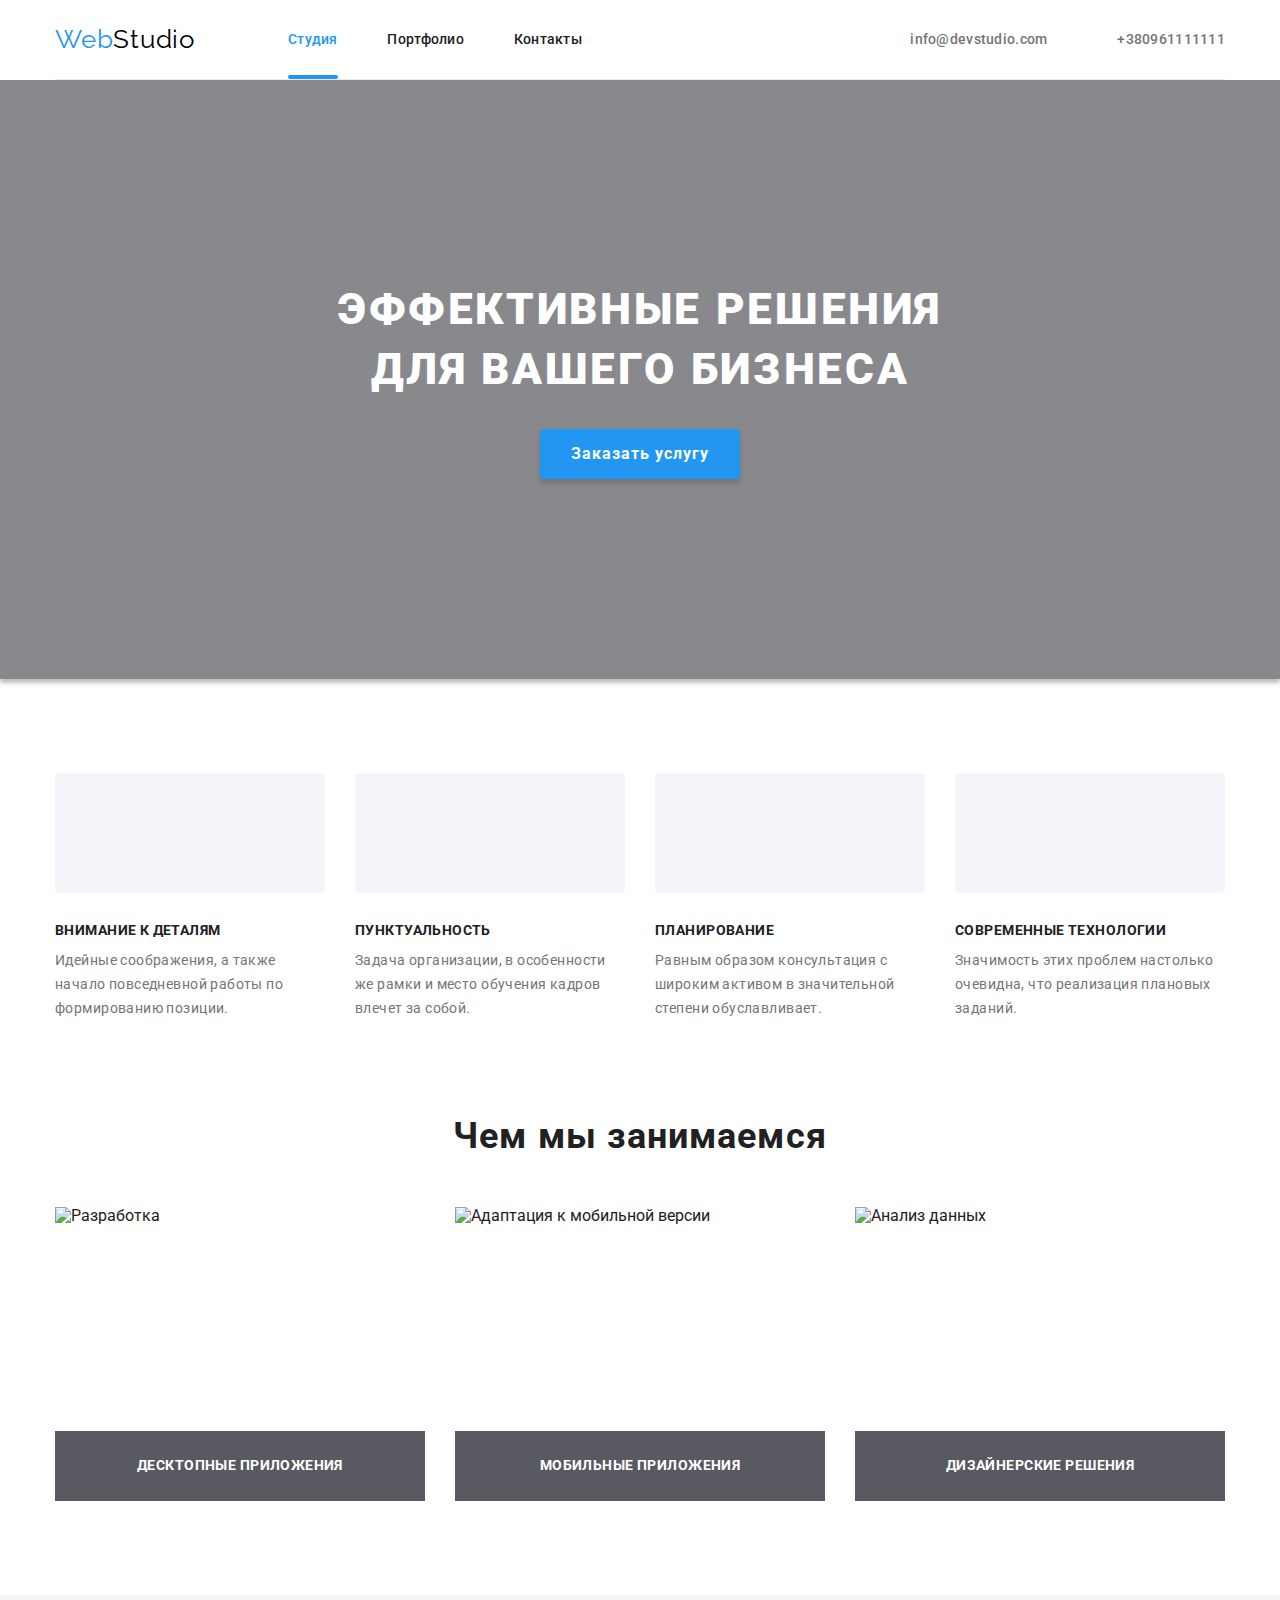
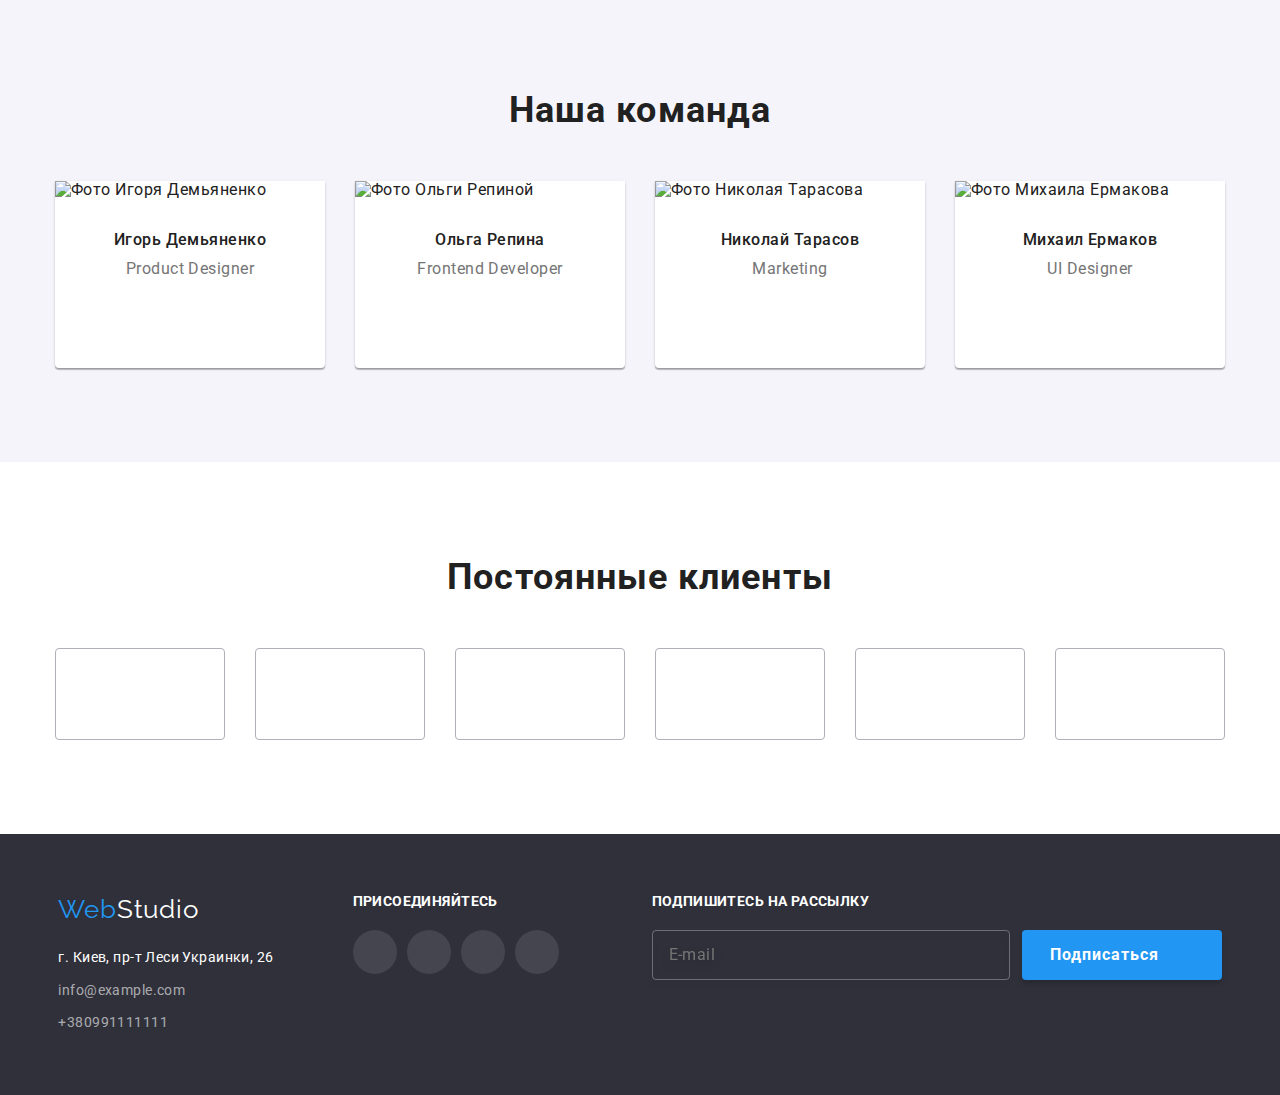
==== index.html @ ef137112 "studio page done(without menu-mobile)" ====
<!DOCTYPE html>
<html lang="ru">
  <head>
    <link
      rel="stylesheet"
      href="https://cdnjs.cloudflare.com/ajax/libs/modern-normalize/1.0.0/modern-normalize.min.css"
    />
    <meta name="description" content="" />
    <meta charset="UTF-8" />
    <meta http-equiv="X-UA-Compatible" content="IE=edge" />
    <meta name="viewport" content="width=device-width, initial-scale=1.0" />
    <title>Вебстудия</title>
    <link rel="stylesheet" href="./css/main.min.css" />
    <link rel="preconnect" href="https://fonts.googleapis.com" />
    <link rel="preconnect" href="https://fonts.gstatic.com" crossorigin />
    <link rel="preconnect" href="https://fonts.googleapis.com" />
    <link rel="preconnect" href="https://fonts.gstatic.com" crossorigin />
    <link rel="preconnect" href="https://fonts.googleapis.com" />
    <link rel="preconnect" href="https://fonts.gstatic.com" crossorigin />
    <link
      href="https://fonts.googleapis.com/css2?family=Raleway:wght@700&family=Roboto:wght@400;500;700;900&display=swap"
      rel="stylesheet"
    />
  </head>
  <body class="modal-open">
    <!-- Верхняя линия -->
    <header class="page-header">
      <div class="container">
        <nav class="page-header__nav">
          <!--Logo-->
          <a href="./index.html" class="logo page-header__logo" lang="en">
            Web<span class="logo__part-end logo__part-end--black">Studio</span>
          </a>
          <button
            type="button"
            class="menu-btn is-open"
            aria-expanded="false"
            aria-controls="mobile_menu_thumb"
            data-menu-button
          >
            <svg width="40px" height="40px" aria-label="Переключатель мобильного меню">
              <use class="icon-cross" href="./images/icons.svg#icon-close_menu"></use>
              <use class="icon-menu" href="./images/icons.svg#icon-menu"></use>
            </svg>
          </button>

          <!--Navigation-->
          <div class="mobile-menu-thumb is-open" id="mobile_menu_thumb" data-menu>
            <ul class="nav-list list">
              <li class="nav-list__item">
                <a class="nav-list__link nav-list__link--current" href="index.html">Студия</a>
              </li>
              <li class="nav-list__item">
                <a class="nav-list__link" href="./portfolio.html">Портфолио</a>
              </li>
              <li class="nav-list__item"><a class="nav-list__link" href="">Контакты</a></li>
            </ul>
            <ul class="connection-list list">
              <li class="connection-list__item">
                <a class="connection-list__link" lang="en" href="mailto:info@devstudio.com"
                  ><svg class="connection-list__icon icon-envelope" width="14" height="10">
                    <use href="./images/icons.svg#icon-envelope"></use></svg
                  >info@devstudio.com</a
                >
              </li>
              <li class="connection-list__item">
                <a class="connection-list__link" href="tel:+380961111111"
                  ><svg class="connection-list__icon icon-smartphone" width="10" height="14">
                    <use href="./images/icons.svg#icon-smartphone"></use></svg
                  >+380961111111</a
                >
              </li>
            </ul>
          </div>
        </nav>
      </div>
    </header>

    <main class="page-main">
      <!-- Шапка -->
      <section class="hero">
        <div class="hero__overlay">
          <div class="hero__container container">
            <h1 class="hero__title">Эффективные решения для вашего бизнеса</h1>
            <button class="btn" data-modal-open>Заказать услугу</button>
          </div>
        </div>
      </section>

      <!-- Особенности -->
      <section class="feature-section section">
        <div class="container">
          <!--Заголовок <h2 class="features-tittle">Особенности</h2> скрыли в css-->
          <h2 class="visually-hidden">Особенности</h2>
          <ul class="feature-list list">
            <li class="feature-list__item">
              <div class="feature-list__thumb">
                <svg class="feature-list__icon">
                  <use href="./images/icons.svg#icon-bgfeature1"></use>
                </svg>
              </div>
              <h3 class="feature-list__subtitle subtitle">Внимание к деталям</h3>
              <p class="feature-list__description">
                Идейные соображения, а также начало повседневной работы по формированию позиции.
              </p>
            </li>
            <li class="feature-list__item">
              <div class="feature-list__thumb">
                <svg class="feature-list__icon">
                  <use href="./images/icons.svg#icon-bgfeature2"></use>
                </svg>
              </div>
              <h3 class="feature-list__subtitle subtitle">Пунктуальность</h3>
              <p class="feature-list__description">
                Задача организации, в особенности же рамки и место обучения кадров влечет за собой.
              </p>
            </li>
            <li class="feature-list__item">
              <div class="feature-list__thumb">
                <svg class="feature-list__icon">
                  <use href="./images/icons.svg#icon-bgfeature3"></use>
                </svg>
              </div>
              <h3 class="feature-list__subtitle subtitle">Планирование</h3>
              <p class="feature-list__description">
                Равным образом консультация с широким активом в значительной степени обуславливает.
              </p>
            </li>
            <li class="feature-list__item">
              <div class="feature-list__thumb">
                <svg class="feature-list__icon">
                  <use href="./images/icons.svg#icon-bgfeature4"></use>
                </svg>
              </div>
              <h3 class="feature-list__subtitle subtitle">Современные технологии</h3>
              <p class="feature-list__description">
                Значимость этих проблем настолько очевидна, что реализация плановых заданий.
              </p>
            </li>
          </ul>
        </div>
      </section>

      <!-- Чем мы занимаемся -->
      <section class="our-work section">
        <div class="our-work__container container">
          <h2 class="section__title">Чем мы занимаемся</h2>
          <ul class="our-work__list list">
            <li class="list__item">
              <div class="example-thumb">
                <img
                  class="example-thumb__img"
                  src="./images/box1.jpg"
                  alt="Разработка"
                  width="370"
                />
                <div class="example-thumb__description">
                  <h3 class="example-thumb__title subtitle">Десктопные приложения</h3>
                </div>
              </div>
            </li>
            <li class="list__item">
              <div class="example-thumb">
                <img
                  class="example-thumb__img"
                  src="./images/box2.jpg"
                  alt="Адаптация к мобильной версии"
                  width="370"
                />
                <div class="example-thumb__description">
                  <h3 class="example-thumb__title subtitle">Мобильные приложения</h3>
                </div>
              </div>
            </li>
            <li class="list__item">
              <div class="example-thumb">
                <img
                  class="example-thumb__img"
                  src="./images/box3.jpg"
                  alt="Анализ данных"
                  width="370"
                />
                <div class="example-thumb__description">
                  <h3 class="example-thumb__title subtitle">Дизайнерские решения</h3>
                </div>
              </div>
            </li>
          </ul>
        </div>
      </section>

      <!-- Наша команда -->
      <section class="team-section section">
        <div class="container">
          <h2 class="section__title">Наша команда</h2>
          <ul class="team-list list">
            <li class="member-card">
              <img
                class="member"
                src="./images/Игорь.jpg"
                alt="Фото Игоря Демьяненко"
                width="270"
              />
              <h3 class="member-card__name">Игорь Демьяненко</h3>
              <p class="member-card__position" lang="en">Product Designer</p>
              <ul class="soc-list list">
                <li class="soc-list__item">
                  <a
                    tabindex="0"
                    class="soc-link"
                    href=""
                    target="_blank"
                    rel="nofollow noreferrer noopener"
                  >
                    <svg class="soc-link__icon link__icon--grey">
                      <use href="./images/icons.svg#icon-instagram"></use>
                    </svg>
                  </a>
                </li>
                <li class="soc-list__item">
                  <a
                    tabindex="0"
                    class="soc-link"
                    href=""
                    target="_blank"
                    rel="nofollow noreferrer noopener"
                  >
                    <svg class="soc-link__icon link__icon--grey">
                      <use href="./images/icons.svg#icon-twitter"></use>
                    </svg>
                  </a>
                </li>
                <li class="soc-list__item">
                  <a
                    tabindex="0"
                    class="soc-link"
                    href=""
                    target="_blank"
                    rel="nofollow noreferrer noopener"
                  >
                    <svg class="soc-link__icon link__icon--grey">
                      <use href="./images/icons.svg#icon-facebook-footer"></use>
                    </svg>
                  </a>
                </li>
                <li class="soc-list__item">
                  <a
                    tabindex="0"
                    class="soc-link"
                    href=""
                    target="_blank"
                    rel="nofollow noreferrer noopener"
                  >
                    <svg class="soc-link__icon link__icon--grey">
                      <use href="./images/icons.svg#icon-linkedin"></use>
                    </svg>
                  </a>
                </li>
              </ul>
            </li>
            <li class="member-card">
              <img class="member" src="./images/Ольга.jpg" alt="Фото Ольги Репиной" width="270" />
              <h3 class="member-card__name">Ольга Репина</h3>
              <p class="member-card__position" lang="en">Frontend Developer</p>
              <ul class="soc-list list">
                <li class="soc-list__item">
                  <a
                    tabindex="0"
                    class="soc-link"
                    href=""
                    target="_blank"
                    rel="nofollow noreferrer noopener"
                  >
                    <svg class="soc-link__icon link__icon--grey">
                      <use href="./images/icons.svg#icon-instagram"></use>
                    </svg>
                  </a>
                </li>
                <li class="soc-list__item">
                  <a
                    tabindex="0"
                    class="soc-link"
                    href=""
                    target="_blank"
                    rel="nofollow noreferrer noopener"
                  >
                    <svg class="soc-link__icon link__icon--grey">
                      <use href="./images/icons.svg#icon-twitter"></use>
                    </svg>
                  </a>
                </li>
                <li class="soc-list__item">
                  <a
                    tabindex="0"
                    class="soc-link"
                    href=""
                    target="_blank"
                    rel="nofollow noreferrer noopener"
                  >
                    <svg class="soc-link__icon link__icon--grey">
                      <use href="./images/icons.svg#icon-facebook-footer"></use>
                    </svg>
                  </a>
                </li>
                <li class="soc-list__item">
                  <a
                    tabindex="0"
                    class="soc-link"
                    href=""
                    target="_blank"
                    rel="nofollow noreferrer noopener"
                  >
                    <svg class="soc-link__icon link__icon--grey">
                      <use href="./images/icons.svg#icon-linkedin"></use>
                    </svg>
                  </a>
                </li>
              </ul>
            </li>
            <li class="member-card">
              <img
                class="member-photo"
                src="./images/Николай.jpg"
                alt="Фото Николая Тарасова"
                width="270"
              />
              <h3 class="member-card__name">Николай Тарасов</h3>
              <p class="member-card__position" lang="en">Marketing</p>
              <ul class="soc-list list">
                <li class="soc-list__item">
                  <a
                    tabindex="0"
                    class="soc-link"
                    href=""
                    target="_blank"
                    rel="nofollow noreferrer noopener"
                  >
                    <svg class="soc-link__icon link__icon--grey">
                      <use href="./images/icons.svg#icon-instagram"></use>
                    </svg>
                  </a>
                </li>
                <li class="soc-list__item">
                  <a
                    tabindex="0"
                    class="soc-link"
                    href=""
                    target="_blank"
                    rel="nofollow noreferrer noopener"
                  >
                    <svg class="soc-link__icon link__icon--grey">
                      <use href="./images/icons.svg#icon-twitter"></use>
                    </svg>
                  </a>
                </li>
                <li class="soc-list__item">
                  <a
                    tabindex="0"
                    class="soc-link"
                    href=""
                    target="_blank"
                    rel="nofollow noreferrer noopener"
                  >
                    <svg class="soc-link__icon link__icon--grey">
                      <use href="./images/icons.svg#icon-facebook-footer"></use>
                    </svg>
                  </a>
                </li>
                <li class="soc-list__item">
                  <a
                    tabindex="0"
                    class="soc-link"
                    href=""
                    target="_blank"
                    rel="nofollow noreferrer noopener"
                  >
                    <svg class="soc-link__icon link__icon--grey">
                      <use href="./images/icons.svg#icon-linkedin"></use>
                    </svg>
                  </a>
                </li>
              </ul>
            </li>
            <li class="member-card">
              <img
                class="member"
                src="./images/Михаил.jpg"
                alt="Фото Михаила Ермакова"
                width="270"
              />
              <h3 class="member-card__name">Михаил Ермаков</h3>
              <p class="member-card__position" lang="en">UI Designer</p>
              <ul class="soc-list list">
                <li class="soc-list__item">
                  <a
                    tabindex="0"
                    class="soc-link"
                    href=""
                    target="_blank"
                    rel="nofollow noreferrer noopener"
                  >
                    <svg class="soc-link__icon link__icon--grey">
                      <use href="./images/icons.svg#icon-instagram"></use>
                    </svg>
                  </a>
                </li>
                <li class="soc-list__item">
                  <a
                    tabindex="0"
                    class="soc-link"
                    href=""
                    target="_blank"
                    rel="nofollow noreferrer noopener"
                  >
                    <svg class="soc-link__icon link__icon--grey">
                      <use href="./images/icons.svg#icon-twitter"></use>
                    </svg>
                  </a>
                </li>
                <li class="soc-list__item">
                  <a
                    tabindex="0"
                    class="soc-link"
                    href=""
                    target="_blank"
                    rel="nofollow noreferrer noopener"
                  >
                    <svg class="soc-link__icon link__icon--grey">
                      <use href="./images/icons.svg#icon-facebook-footer"></use>
                    </svg>
                  </a>
                </li>
                <li class="soc-list__item">
                  <a
                    tabindex="0"
                    class="soc-link"
                    href=""
                    target="_blank"
                    rel="nofollow noreferrer noopener"
                  >
                    <svg class="soc-link__icon link__icon--grey">
                      <use href="./images/icons.svg#icon-linkedin"></use>
                    </svg>
                  </a>
                </li>
              </ul>
            </li>
          </ul>
        </div>
      </section>

      <!-- Постоянные клиенты -->
      <section class="section">
        <div class="container">
          <h2 class="section__title">Постоянные клиенты</h2>
          <ul class="customer-list list">
            <li tabindex="0" class="customer-list__customer-item">
              <a tabindex="1" class="customer-link link" href="">
                <svg class="link__icon--grey" width="41" height="46.7">
                  <use href="./images/icons.svg#icon-customer1"></use>
                </svg>
              </a>
            </li>
            <li tabindex="0" class="customer-list__customer-item">
              <a tabindex="1" class="customer-link link" href="">
                <svg class="link__icon--grey" width="40" height="52">
                  <use href="./images/icons.svg#icon-customer2"></use>
                </svg>
              </a>
            </li>
            <li tabindex="0" class="customer-list__customer-item">
              <a tabindex="1" class="customer-link link" href="">
                <svg class="link__icon--grey" width="43.46" height="41.18">
                  <use href="./images/icons.svg#icon-customer3"></use>
                </svg>
              </a>
            </li>
            <li tabindex="0" class="customer-list__customer-item">
              <a tabindex="1" class="customer-link link" href="">
                <svg class="link__icon--grey" width="84.44" height="40.62">
                  <use href="./images/icons.svg#icon-customer4"></use>
                </svg>
              </a>
            </li>
            <li tabindex="0" class="customer-list__customer-item">
              <a tabindex="1" class="customer-link link" href="">
                <svg class="link__icon--grey" width="62.54" height="45.43">
                  <use href="./images/icons.svg#icon-customer5"></use>
                </svg>
              </a>
            </li>
            <li tabindex="0" class="customer-list__customer-item">
              <a tabindex="1" class="customer-link link" href="">
                <svg class="link__icon--grey" width="93.79" height="43.93">
                  <use href="./images/icons.svg#icon-customer6"></use>
                </svg>
              </a>
            </li>
          </ul>
        </div>
      </section>
    </main>

    <!-- Подвал -->
    <footer class="footer">
      <div class="footer-container container">
        <div class="footer__contacts">
          <!--Logo-->
          <a href="./index.html" class="logo" lang="en">
            Web<span class="logo__part-end logo__part-end--white">Studio</span>
          </a>
          <!-- Contact address -->
          <address class="footer__address">
            <p class="map-address">г. Киев, пр-т Леси Украинки, 26</p>
            <a class="contact-link" href="mailto:info@example.com">info@example.com</a>
            <a class="contact-link" href="tel:+380991111111">+380991111111</a>
          </address>
        </div>

        <!-- ПРИСОЕДИНЯЙТЕСЬ  -->
        <div class="footer__join">
          <p class="footer__subtitle">Присоединяйтесь</p>
          <ul class="soc-list list">
            <li class="soc-list__item">
              <a
                tabindex="0"
                class="soc-link soc-link--grey"
                href=""
                target="_blank"
                rel="nofollow noreferrer noopener"
              >
                <svg class="soc-link__icon soc-link__icon--white">
                  <use href="./images/icons.svg#icon-instagram"></use>
                </svg>
              </a>
            </li>
            <li class="soc-list__item">
              <a
                tabindex="0"
                class="soc-link soc-link--grey"
                href=""
                target="_blank"
                rel="nofollow noreferrer noopener"
              >
                <svg class="soc-link__icon soc-link__icon--white">
                  <use href="./images/icons.svg#icon-twitter"></use>
                </svg>
              </a>
            </li>
            <li class="soc-list__item">
              <a
                tabindex="0"
                class="soc-link soc-link--grey"
                href=""
                target="_blank"
                rel="nofollow noreferrer noopener"
              >
                <svg class="soc-link__icon soc-link__icon--white">
                  <use href="./images/icons.svg#icon-facebook-footer"></use>
                </svg>
              </a>
            </li>
            <li class="soc-list__item">
              <a
                tabindex="0"
                class="soc-link soc-link--grey"
                href=""
                target="_blank"
                rel="nofollow noreferrer noopener"
              >
                <svg class="soc-link__icon soc-link__icon--white">
                  <use href="./images/icons.svg#icon-linkedin"></use>
                </svg>
              </a>
            </li>
          </ul>
        </div>

        <!-- ПОДПИШИТЕСЬ НА РАССЫЛКУ -->
        <form сlass="subscribe">
          <p class="footer__subtitle">Подпишитесь на рассылку</p>
          <label class="subscribe__label">
            <input
              type="email"
              name="e-mail"
              placeholder="E-mail"
              class="subscribe__input"
              required=""
            />
            <button class="btn" type="submit">
              Подписаться
              <svg class="send-icon" width="24px" height="24px">
                <use href="./images/icons.svg#icon-send"></use>
              </svg>
            </button>
          </label>
        </form>
      </div>
    </footer>

    <!-- ----- Бэкдроп с модалкой----- -->
    <div class="backdrop is-hidden" data-modal>
      <div class="modal">
        <button class="btn-close" data-modal-close>
          <svg class="btn-close__icon" width="11px" height="11px">
            <use href="./images/icons.svg#icon-btn-close"></use>
          </svg>
        </button>
        <form class="order-form" autocomplete="off">
          <p class="order-form__head">Оставьте свои данные, мы вам перезвоним</p>
          <div class="form-field">
            <label class="form-field__label" for="name_input">Имя</label>
            <div class="input-wrap">
              <input
                class="form-field__input"
                type="text"
                name="name"
                placeholder=""
                id="name_input"
                required
              />
              <svg class="form-field__icon" width="18" height="18">
                <use href="./images/icons.svg#icon-person"></use>
              </svg>
            </div>
          </div>
          <div class="form-field" autocomplete="off">
            <label class="form-field__label" for="tel_input">Телефон</label>
            <div class="input-wrap">
              <input
                class="form-field__input"
                type="tel"
                name="tel"
                placeholder=""
                id="tel_input"
                required
              />
              <svg class="form-field__icon" width="18" height="18">
                <use href="./images/icons.svg#icon-phone"></use>
              </svg>
            </div>
          </div>

          <div class="form-field">
            <label class="form-field__label" for="mail_input">Почта</label>
            <div class="input-wrap">
              <input
                class="form-field__input"
                type="email"
                name="email"
                placeholder=""
                class="mail-input"
                id="mail_input"
                required
              />
              <svg class="form-field__icon" width="18" height="18">
                <use href="./images/icons.svg#icon-email"></use>
              </svg>
            </div>
          </div>

          <div class="form-field">
            <label class="form-field__label" for="comment_input">Комментарий</label>
            <textarea
              class="form-field__textarea"
              name="comment"
              placeholder="Введите текст"
              rows="7"
              id="comment_input"
            ></textarea>
          </div>

          <label class="checkbox">
            <input
              class="visually-hidden checkbox__input"
              type="checkbox"
              name="checkbox-input"
              required
            />
            <span class="checkbox__icon"></span>
            Соглашаюсь с рассылкой и принимаю
            <a class="agreement-link" href="">&nbspУсловия договора</a>
          </label>

          <button type="submit" class="btn">Отправить</button>
        </form>
      </div>
    </div>
    <script src="./js/modal.js"></script>
    <script src="./js/mobile-menu.js"></script>
  </body>
</html>
---- css/main.min.css ----
body{font-family:"Roboto",sans-serif;font-style:normal;font-weight:400;color:#212121;background-color:#fff}a{text-decoration:none}img{display:block;max-width:100%}p{margin-top:0px;margin-bottom:0px}h1,h2,h3{margin-top:0}.section{margin:0;padding-bottom:60px;padding-top:60px}@media screen and (min-width: 1200px){.section{padding-bottom:94px;padding-top:94px}}.section__title{margin-bottom:30px;font-size:28px;line-height:1.17;text-align:center;letter-spacing:.03em}@media screen and (min-width: 1200px){.section__title{margin-bottom:50px;font-size:36px}}.container{margin-left:auto;margin-right:auto;padding-left:15px;padding-right:15px}@media screen and (min-width: 480px){.container{width:480px}}@media screen and (min-width: 768px){.container{width:768px}}@media screen and (min-width: 1200px){.container{width:1200px}}.list{list-style:none;padding:0;margin:0}@media screen and (width: 768px){.list{display:-webkit-box;display:-ms-flexbox;display:flex;-ms-flex-wrap:wrap;flex-wrap:wrap}}.list__item:not(:last-child){margin-right:30px}.page-header{position:relative}.page-header__nav{display:-webkit-box;display:-ms-flexbox;display:flex;-webkit-box-align:center;-ms-flex-align:center;align-items:center;min-height:60px;border-bottom:1px solid #ececec}@media screen and (min-width: 768px){.page-header__nav{min-height:80px}}@media screen and (min-width: 768px){.page-header__logo{margin-right:88px}}@media screen and (min-width: 1200px){.page-header__logo{margin-right:93px}}.menu-btn{display:none}@media screen and (max-width: 767px){.menu-btn{display:-webkit-box;display:-ms-flexbox;display:flex;margin:0;margin-left:auto;padding:0;border:none;background-color:rgba(0,0,0,0);cursor:pointer}.menu-btn:hover,.menu-btn:focus{fill:#2196f3}.menu-btn .icon-cross{display:none}.menu-btn.is-open .icon-cross{display:block}.menu-btn.is-open .icon-menu{display:none}}@media screen and (max-width: 767px){.mobile-menu-thumb{display:none;position:absolute;top:100%;left:0;width:100%;height:796px;background-color:#fff}.mobile-menu-thumb.is-open{display:block}}@media screen and (min-width: 768px){.mobile-menu-thumb{display:-webkit-box;display:-ms-flexbox;display:flex;-webkit-box-pack:justify;-ms-flex-pack:justify;justify-content:space-between;-webkit-box-flex:1;-ms-flex-positive:1;flex-grow:1;-webkit-box-align:center;-ms-flex-align:center;align-items:center}}.logo{font-family:"Raleway",sans-serif;font-size:24px;line-height:1.17;letter-spacing:.03em;color:#2196f3}@media screen and (min-width: 1200px){.logo{font-size:26px;line-height:1.2}}.logo__part-end--black{color:#000}.logo__part-end--white{color:#fff}.nav-list{width:294px;-webkit-box-pack:justify;-ms-flex-pack:justify;justify-content:space-between;font-weight:500;font-size:14px;line-height:1.2;letter-spacing:.02em}@media screen and (min-width: 768px){.nav-list{display:-webkit-box;display:-ms-flexbox;display:flex}}.nav-list__link{color:#212121;-webkit-transition:250ms cubic-bezier(0.4, 0, 0.2, 1);transition:250ms cubic-bezier(0.4, 0, 0.2, 1)}.nav-list__link:hover,.nav-list__link:focus{color:#2196f3}.nav-list__link--current{color:#2196f3;position:relative}.nav-list__link--current:focus{color:#2196f3}.nav-list__link--current::after{content:""}@media screen and (min-width: 768px){.nav-list__link--current::after{position:absolute;left:0;bottom:0;width:100%;height:4px;-webkit-transform:translateY(32px);transform:translateY(32px);border-radius:2px;background-color:#2196f3}}@media screen and (min-width: 1200px){.connection-list{display:-webkit-box;display:-ms-flexbox;display:flex}}.connection-list__item{min-width:123px;min-height:14px;margin:0;padding:0;-webkit-box-align:center;-ms-flex-align:center;align-items:center}@media screen and (min-width: 768px)and (max-width: 1199px){.connection-list__item{margin-bottom:10px}.connection-list__item:last-child{margin-bottom:0}}@media screen and (min-width: 1200px){.connection-list__item{margin-right:50px}.connection-list__item:last-child{margin-right:0}}.connection-list__link{display:-webkit-box;display:-ms-flexbox;display:flex;margin:0;padding:0;color:#757575;font-weight:500;font-size:12px;line-height:1.17;letter-spacing:.02em;text-decoration:none;-webkit-box-align:center;-ms-flex-align:center;align-items:center;-webkit-transition:color 250ms cubic-bezier(0.4, 0, 0.2, 1);transition:color 250ms cubic-bezier(0.4, 0, 0.2, 1)}.connection-list__link:hover,.connection-list__link:focus{color:#2196f3}@media screen and (min-width: 1200px){.connection-list__link{font-size:14px;line-height:1.14}}.connection-list__icon{margin-right:8px;padding:0;fill:#757575;-webkit-transition:fill 250ms cubic-bezier(0.4, 0, 0.2, 1);transition:fill 250ms cubic-bezier(0.4, 0, 0.2, 1)}.connection-list__link:hover .connection-list__icon,.connection-list__link:focus .connection-list__icon{fill:#2196f3}@media screen and (min-width: 1200px){.connection-list__icon{margin-right:10px}.connection-list__icon .icon-envelope{width:16px;height:12px}.connection-list__icon .icon-smartphone{width:10px;height:16px}}.hero{background-color:#c4c4c4}.hero__overlay{max-width:1600px;max-height:600px;margin-left:auto;margin-right:auto;background-image:-webkit-gradient(linear, left top, right top, from(rgba(47, 48, 58, 0.4)), to(rgba(47, 48, 58, 0.4))),url("../images/hero-bgi.jpg");background-image:linear-gradient(to right, rgba(47, 48, 58, 0.4), rgba(47, 48, 58, 0.4)),url("../images/hero-bgi.jpg");background-repeat:no-repeat;background-position:center;background-size:cover;-webkit-box-shadow:0px 4px 4px rgba(0,0,0,.25);box-shadow:0px 4px 4px rgba(0,0,0,.25)}.hero__container{padding-top:200px;padding-bottom:200px;text-align:center}.hero__title{width:360px;margin-left:auto;margin-right:auto;color:#fff;font-weight:900;font-size:26px;line-height:1.36;letter-spacing:.06em;text-transform:uppercase}@media screen and (min-width: 1200px){.hero__title{width:696px;font-size:44px}}.btn{display:-webkit-box;display:-ms-flexbox;display:flex;min-width:200px;height:50px;border:0px;border-radius:4px;margin-left:auto;margin-right:auto;padding:0;cursor:pointer;-webkit-box-pack:center;-ms-flex-pack:center;justify-content:center;-webkit-box-align:center;-ms-flex-align:center;align-items:center;font-family:inherit;font-weight:700;font-size:16px;line-height:1.88;letter-spacing:.06em;color:#fff;background-color:#2196f3;-webkit-box-shadow:0px 4px 4px rgba(0,0,0,.15);box-shadow:0px 4px 4px rgba(0,0,0,.15);-webkit-transition:background-color 250ms cubic-bezier(0.4, 0, 0.2, 1);transition:background-color 250ms cubic-bezier(0.4, 0, 0.2, 1)}.btn:hover{background-color:#188ce8}.visually-hidden{position:absolute;white-space:nowrap;width:1px;height:1px;overflow:hidden;border:0;padding:0;clip:rect(0 0 0 0);-webkit-clip-path:inset(50%);clip-path:inset(50%);margin:-1px}@media screen and (min-width: 1200px){.feature-section{padding-bottom:0px}}@media screen and (min-width: 768px){.feature-list{display:-webkit-box;display:-ms-flexbox;display:flex;-ms-flex-wrap:wrap;flex-wrap:wrap;-webkit-column-count:2;-moz-column-count:2;column-count:2;margin:-15px}}@media screen and (min-width: 1200px){.feature-list{-ms-flex-wrap:nowrap;flex-wrap:nowrap}}.feature-list__item{width:100%}.feature-list__item:not(:last-child){margin-bottom:30px}@media screen and (min-width: 768px){.feature-list__item{width:calc((100% - 60px)/2);margin:15px}.feature-list__item:not(:last-child){margin-bottom:15px}}@media screen and (min-width: 1200px){.feature-list__item{width:calc((100% - 120px)/4)}}.feature-list__thumb{display:-webkit-box;display:-ms-flexbox;display:flex;height:120px;margin-bottom:30px;-webkit-box-pack:center;-ms-flex-pack:center;justify-content:center;-webkit-box-align:center;-ms-flex-align:center;align-items:center;border-radius:4px;background-color:#f5f4fa}.feature-list__icon{width:70px;height:70px}.feature-list__subtitle{text-align:center}@media screen and (min-width: 768px){.feature-list__subtitle{text-align:left}}.feature-list__description{text-align:left;margin-top:10px;font-size:14px;letter-spacing:.03em;line-height:1.71;color:#757575}.subtitle{margin:0px;font-size:14px;line-height:1.14;letter-spacing:.03em;text-transform:uppercase}@media screen and (max-width: 1199px){.our-work{display:none}}@media screen and (min-width: 1200px){.our-work__list{display:-webkit-box;display:-ms-flexbox;display:flex}}.example-thumb{position:relative}.example-thumb__img{height:294px}.example-thumb__description{position:absolute;display:-webkit-box;display:-ms-flexbox;display:flex;width:370px;height:70px;bottom:0;left:0;right:0;-webkit-box-pack:center;-ms-flex-pack:center;justify-content:center;-webkit-box-align:center;-ms-flex-align:center;align-items:center;background-color:rgba(47,48,58,.8)}.example-thumb__title{text-align:center;color:#fff}.team-section{background-color:#f5f4fa;letter-spacing:.03em}@media screen and (min-width: 768px){.team-list{display:-webkit-box;display:-ms-flexbox;display:flex;-ms-flex-wrap:wrap;flex-wrap:wrap;-webkit-column-count:2;-moz-column-count:2;column-count:2;margin:-15px}}@media screen and (min-width: 1200px){.team-list{-ms-flex-wrap:nowrap;flex-wrap:nowrap}}.member-card{width:100%;padding-bottom:30px;-webkit-box-shadow:0px 1px 3px rgba(0,0,0,.12),0px 1px 1px rgba(0,0,0,.14),0px 2px 1px rgba(0,0,0,.2);box-shadow:0px 1px 3px rgba(0,0,0,.12),0px 1px 1px rgba(0,0,0,.14),0px 2px 1px rgba(0,0,0,.2);border-radius:0px 0px 4px 4px;background-color:#fff}@media screen and (max-width: 767px){.member-card:not(:last-child){margin-bottom:30px}}@media screen and (min-width: 768px){.member-card{width:calc((100% - 60px)/2);margin:15px}}@media screen and (min-width: 1200px){.member-card{width:calc((100% - 120px)/4)}}.member-card__name,.member-card__position{font-size:16px;line-height:1.19;text-align:center}.member-card__name{font-weight:500;margin-top:30px;margin-bottom:10px}.member-card__position{color:#757575;margin-bottom:16px}.soc-list{display:-webkit-box;display:-ms-flexbox;display:flex;width:206px;height:44px;margin-left:auto;margin-right:auto}.soc-list__item{display:block;margin-right:10px}.soc-list__item:last-child{margin-right:0px}.soc-link{display:-webkit-box;display:-ms-flexbox;display:flex;width:44px;height:44px;border-radius:50%;background-position:center;background-size:contain;background-repeat:no-repeat;border:none;-webkit-box-pack:center;-ms-flex-pack:center;justify-content:center;-webkit-box-align:center;-ms-flex-align:center;align-items:center;outline:rgba(0,0,0,0);-webkit-transition:background-color 250ms cubic-bezier(0.4, 0, 0.2, 1);transition:background-color 250ms cubic-bezier(0.4, 0, 0.2, 1)}.soc-link:hover,.soc-link:focus{background-color:#2196f3}.soc-link--grey{background-color:rgba(255,255,255,.1)}.soc-link__icon{width:20px;height:20px}.soc-link__icon--white{fill:#fff}.link__icon--grey{fill:#afb1b8;-webkit-transition:fill 250ms cubic-bezier(0.4, 0, 0.2, 1);transition:fill 250ms cubic-bezier(0.4, 0, 0.2, 1)}.soc-link:hover .link__icon--grey,.soc-link:focus .link__icon--grey{fill:#fff}.list__customer-item:hover .link__icon--grey,.list__customer-item:focus .link__icon--grey{fill:#2196f3}.customer-list{display:-webkit-box;display:-ms-flexbox;display:flex;-ms-flex-wrap:wrap;flex-wrap:wrap;margin:-15px;-webkit-box-pack:center;-ms-flex-pack:center;justify-content:center}@media screen and (max-width: 767px){.customer-list{-webkit-column-count:2;-moz-column-count:2;column-count:2}}@media screen and (max-width: 1199px){.customer-list{-webkit-column-count:3;-moz-column-count:3;column-count:3}}.customer-list__customer-item{display:-webkit-box;display:-ms-flexbox;display:flex;width:170px;height:92px;margin:15px;border:1px solid #afb1b8;border-radius:4px;-webkit-box-pack:center;-ms-flex-pack:center;justify-content:center;-webkit-box-align:center;-ms-flex-align:center;align-items:center;outline:rgba(0,0,0,0);-webkit-transition:border 250ms cubic-bezier(0.4, 0, 0.2, 1);transition:border 250ms cubic-bezier(0.4, 0, 0.2, 1)}.customer-list__customer-item:hover,.customer-list__customer-item:focus{border:1px solid #2196f3}.customer-link{display:-webkit-box;display:-ms-flexbox;display:flex;width:106px;height:60px;margin:0;-webkit-box-pack:center;-ms-flex-pack:center;justify-content:center;-webkit-box-align:center;-ms-flex-align:center;align-items:center;border:none}.customer-list__customer-item:hover .link__icon--grey,.customer-list__customer-item:focus .link__icon--grey{fill:#2196f3}.footer{width:100%;padding-top:60px;padding-bottom:60px;font-size:14px;line-height:1.71;letter-spacing:.03em;background-color:#2f303a;text-align:center}@media screen and (min-width: 768px){.footer-container{display:-webkit-box;display:-ms-flexbox;display:flex;-ms-flex-wrap:wrap;flex-wrap:wrap;padding-left:76px;padding-right:89px}}@media screen and (min-width: 768px){.footer-container:last-child{-webkit-box-pack:center;-ms-flex-pack:center;justify-content:center}}@media screen and (min-width: 1200px){.footer-container{-ms-flex-wrap:nowrap;flex-wrap:nowrap;padding-left:0px;padding-right:0px}}.footer__contacts{text-align:center}@media screen and (min-width: 1200px){.footer__contacts{text-align:left}}.footer__address{margin-top:20px;font-style:inherit}@media screen and (min-width: 768px){.footer__address{margin-bottom:60px}}@media screen and (min-width: 1200px){.footer__address{margin-bottom:0px}}.map-address{color:#fff}.contact-link{display:block;margin:9px 0px;color:rgba(255,255,255,.6);-webkit-transition:250ms cubic-bezier(0.4, 0, 0.2, 1);transition:250ms cubic-bezier(0.4, 0, 0.2, 1)}.contact-link:last-child{margin:0}.contact-link:hover,.contact-link:focus{color:#2196f3}@media screen and (min-width: 1200px){.contact-link{text-align:left}}.footer__join{margin:60px 0px}@media screen and (min-width: 768px){.footer__join{margin:0px;margin-left:auto}}@media screen and (min-width: 1200px){.footer__join{margin:0px 93px 0px 79px}}.footer__subtitle{margin-bottom:20px;text-align:center;font-weight:700;font-size:14px;line-height:1.14;letter-spacing:.03em;text-transform:uppercase;color:#fff}@media screen and (min-width: 1200px){.footer__subtitle{min-width:144px;text-align:left}}.btn{display:-webkit-box;display:-ms-flexbox;display:flex;min-width:200px;height:50px;border:0px;border-radius:4px;margin-left:auto;margin-right:auto;padding:0;cursor:pointer;-webkit-box-pack:center;-ms-flex-pack:center;justify-content:center;-webkit-box-align:center;-ms-flex-align:center;align-items:center;font-family:inherit;font-weight:700;font-size:16px;line-height:1.88;letter-spacing:.06em;color:#fff;background-color:#2196f3;-webkit-box-shadow:0px 4px 4px rgba(0,0,0,.15);box-shadow:0px 4px 4px rgba(0,0,0,.15);-webkit-transition:background-color 250ms cubic-bezier(0.4, 0, 0.2, 1);transition:background-color 250ms cubic-bezier(0.4, 0, 0.2, 1)}.btn:hover{background-color:#188ce8}.subscribe{width:450px}@media screen and (min-width: 1200px){.subscribe{width:570px;margin-top:0px}}.subscribe__label{display:block}@media screen and (min-width: 1200px){.subscribe__label{display:-webkit-box;display:-ms-flexbox;display:flex}}.subscribe__input{width:450px;height:50px;padding:15px 16px;margin-bottom:20px;border:1px solid rgba(255,255,255,.3);-webkit-filter:drop-shadow(0px 4px 4px rgba(0, 0, 0, 0.15));filter:drop-shadow(0px 4px 4px rgba(0, 0, 0, 0.15));border-radius:4px;background-color:inherit;font-size:16px;line-height:1.25;letter-spacing:.03em;color:rgba(255,255,255,.6)}@media screen and (min-width: 1200px){.subscribe__input{width:358px;margin-right:12px;margin-bottom:0px}}.send-icon{margin-left:10px}.backdrop.is-hidden{visibility:hidden;opacity:0;pointer-events:none;-webkit-transition:opacity 250ms cubic-bezier(0.4, 0, 0.2, 1),visibility 250ms cubic-bezier(0.4, 0, 0.2, 1);transition:opacity 250ms cubic-bezier(0.4, 0, 0.2, 1),visibility 250ms cubic-bezier(0.4, 0, 0.2, 1)}.backdrop{position:fixed;top:0;left:0;width:100%;height:100%;background-color:rgba(0,0,0,.2);opacity:1;-webkit-transition:opacity 250ms cubic-bezier(0.4, 0, 0.2, 1);transition:opacity 250ms cubic-bezier(0.4, 0, 0.2, 1)}@media screen and (min-width: 0px)and (max-width: 767px){.backdrop{padding:93px 15px 94px 15px;overflow-y:scroll}}.modal{min-width:450px;min-height:609px;position:relative;background-color:#fff;opacity:1;-webkit-transition:opacity 250ms cubic-bezier(0.4, 0, 0.2, 1),-webkit-transform 250ms cubic-bezier(0.4, 0, 0.2, 1);transition:opacity 250ms cubic-bezier(0.4, 0, 0.2, 1),-webkit-transform 250ms cubic-bezier(0.4, 0, 0.2, 1);transition:transform 250ms cubic-bezier(0.4, 0, 0.2, 1),opacity 250ms cubic-bezier(0.4, 0, 0.2, 1);transition:transform 250ms cubic-bezier(0.4, 0, 0.2, 1),opacity 250ms cubic-bezier(0.4, 0, 0.2, 1),-webkit-transform 250ms cubic-bezier(0.4, 0, 0.2, 1)}.is-hidden .modal{opacity:0;-webkit-transform:translate(-50%, -50%) scale(0.5);transform:translate(-50%, -50%) scale(0.5);-webkit-transition:opacity 250ms cubic-bezier(0.4, 0, 0.2, 1),-webkit-transform 250ms cubic-bezier(0.4, 0, 0.2, 1);transition:opacity 250ms cubic-bezier(0.4, 0, 0.2, 1),-webkit-transform 250ms cubic-bezier(0.4, 0, 0.2, 1);transition:transform 250ms cubic-bezier(0.4, 0, 0.2, 1),opacity 250ms cubic-bezier(0.4, 0, 0.2, 1);transition:transform 250ms cubic-bezier(0.4, 0, 0.2, 1),opacity 250ms cubic-bezier(0.4, 0, 0.2, 1),-webkit-transform 250ms cubic-bezier(0.4, 0, 0.2, 1)}@media screen and (min-width: 768px){.modal{position:absolute;top:50%;left:50%;-webkit-transform:translate(-50%, -50%) scale(1);transform:translate(-50%, -50%) scale(1)}}@media screen and (min-width: 1200px){.modal{min-width:528px;min-height:581px}}.btn-close{position:absolute;top:8px;right:8px;display:-webkit-box;display:-ms-flexbox;display:flex;width:30px;height:30px;padding:0;cursor:pointer;background-color:#fff;border:1px solid rgba(0,0,0,.1);border-radius:50%;-webkit-box-pack:center;-ms-flex-pack:center;justify-content:center;-webkit-box-align:center;-ms-flex-align:center;align-items:center}.btn-close__icon{display:block;margin:0;-webkit-transition:fill 250ms cubic-bezier(0.4, 0, 0.2, 1);transition:fill 250ms cubic-bezier(0.4, 0, 0.2, 1)}.btn-close:hover .btn-close__icon,.btn-close:focus .btn-close__icon{fill:#2196f3}.order-form{width:inherit;padding:40px}.order-form__head{margin-bottom:12px;font-weight:700;font-size:20px;line-height:1.5;text-align:center;letter-spacing:.03em;color:#212121}@media screen and (min-width: 1200px){.order-form__head{line-height:1.15}}.form-field{display:-webkit-box;display:-ms-flexbox;display:flex;-webkit-box-orient:vertical;-webkit-box-direction:normal;-ms-flex-direction:column;flex-direction:column;margin-bottom:10px}.input-wrap{position:relative}.form-field__input{width:100%;height:40px;padding:11px 12px 11px 40px;cursor:pointer;border:1px solid rgba(33,33,33,.2);border-radius:4px;outline:none;-webkit-transition:border 250ms cubic-bezier(0.4, 0, 0.2, 1);transition:border 250ms cubic-bezier(0.4, 0, 0.2, 1)}.form-field__input:focus{border:1px solid #2196f3}.form-field__textarea{resize:none;width:100%;height:120px;padding:12px 16px;color:rgba(117,117,117,.5);border:1px solid rgba(33,33,33,.2);border-radius:4px;outline:none;-webkit-transition:border 250ms cubic-bezier(0.4, 0, 0.2, 1);transition:border 250ms cubic-bezier(0.4, 0, 0.2, 1)}.form-field__textarea:focus{border:1px solid #2196f3}.form-field__textarea::-webkit-input-placeholder{cursor:pointer;font-size:12px;line-height:1.17;letter-spacing:.01em;color:#757575;-webkit-transition:border 250ms cubic-bezier(0.4, 0, 0.2, 1);transition:border 250ms cubic-bezier(0.4, 0, 0.2, 1)}.form-field__textarea::-moz-placeholder{cursor:pointer;font-size:12px;line-height:1.17;letter-spacing:.01em;color:#757575;-moz-transition:border 250ms cubic-bezier(0.4, 0, 0.2, 1);transition:border 250ms cubic-bezier(0.4, 0, 0.2, 1)}.form-field__textarea:-ms-input-placeholder{cursor:pointer;font-size:12px;line-height:1.17;letter-spacing:.01em;color:#757575;-ms-transition:border 250ms cubic-bezier(0.4, 0, 0.2, 1);transition:border 250ms cubic-bezier(0.4, 0, 0.2, 1)}.form-field__textarea::-ms-input-placeholder{cursor:pointer;font-size:12px;line-height:1.17;letter-spacing:.01em;color:#757575;-ms-transition:border 250ms cubic-bezier(0.4, 0, 0.2, 1);transition:border 250ms cubic-bezier(0.4, 0, 0.2, 1)}.form-field__textarea::placeholder{cursor:pointer;font-size:12px;line-height:1.17;letter-spacing:.01em;color:#757575;-webkit-transition:border 250ms cubic-bezier(0.4, 0, 0.2, 1);transition:border 250ms cubic-bezier(0.4, 0, 0.2, 1)}.form-field__label{margin-bottom:4px;cursor:pointer;font-size:12px;line-height:1.17;letter-spacing:.01em;color:#757575;-webkit-transition:border 250ms cubic-bezier(0.4, 0, 0.2, 1);transition:border 250ms cubic-bezier(0.4, 0, 0.2, 1)}.form-field__icon{position:absolute;bottom:0;left:0;-webkit-transform:translateY(-50%);transform:translateY(-50%);margin-left:12px;display:inline-block;width:18px;height:18px;-webkit-transition:fill 250ms cubic-bezier(0.4, 0, 0.2, 1);transition:fill 250ms cubic-bezier(0.4, 0, 0.2, 1)}.form-field__input:focus~.form-field__icon{fill:#2196f3}.checkbox{display:-webkit-box;display:-ms-flexbox;display:flex;-webkit-box-align:center;-ms-flex-align:center;align-items:center;margin-top:20px;margin-bottom:30px;font-size:12px;line-height:1.17;letter-spacing:.03em;color:#757575;cursor:pointer}@media screen and (min-width: 1200px){.checkbox{font-size:14px;line-height:1.71}}.checkbox__icon{display:inline-block;width:16px;height:15px;margin-left:0px;margin-right:7px;border:2px solid #212121;border-radius:2px;-webkit-transition:background-color 250ms cubic-bezier(0.4, 0, 0.2, 1),border-color 250ms cubic-bezier(0.4, 0, 0.2, 1);transition:background-color 250ms cubic-bezier(0.4, 0, 0.2, 1),border-color 250ms cubic-bezier(0.4, 0, 0.2, 1)}@media screen and (min-width: 1200px){.checkbox__icon{margin-left:12px}}.checkbox__input:checked+.checkbox__icon{border-color:#2196f3;background-color:#2196f3;background-image:url("../images/icon-check.svg");background-size:contain;background-position:center;background-repeat:no-repeat;background-origin:border-box}.agreement-link{color:#2196f3;text-decoration:underline}/*# sourceMappingURL=main.min.css.map */
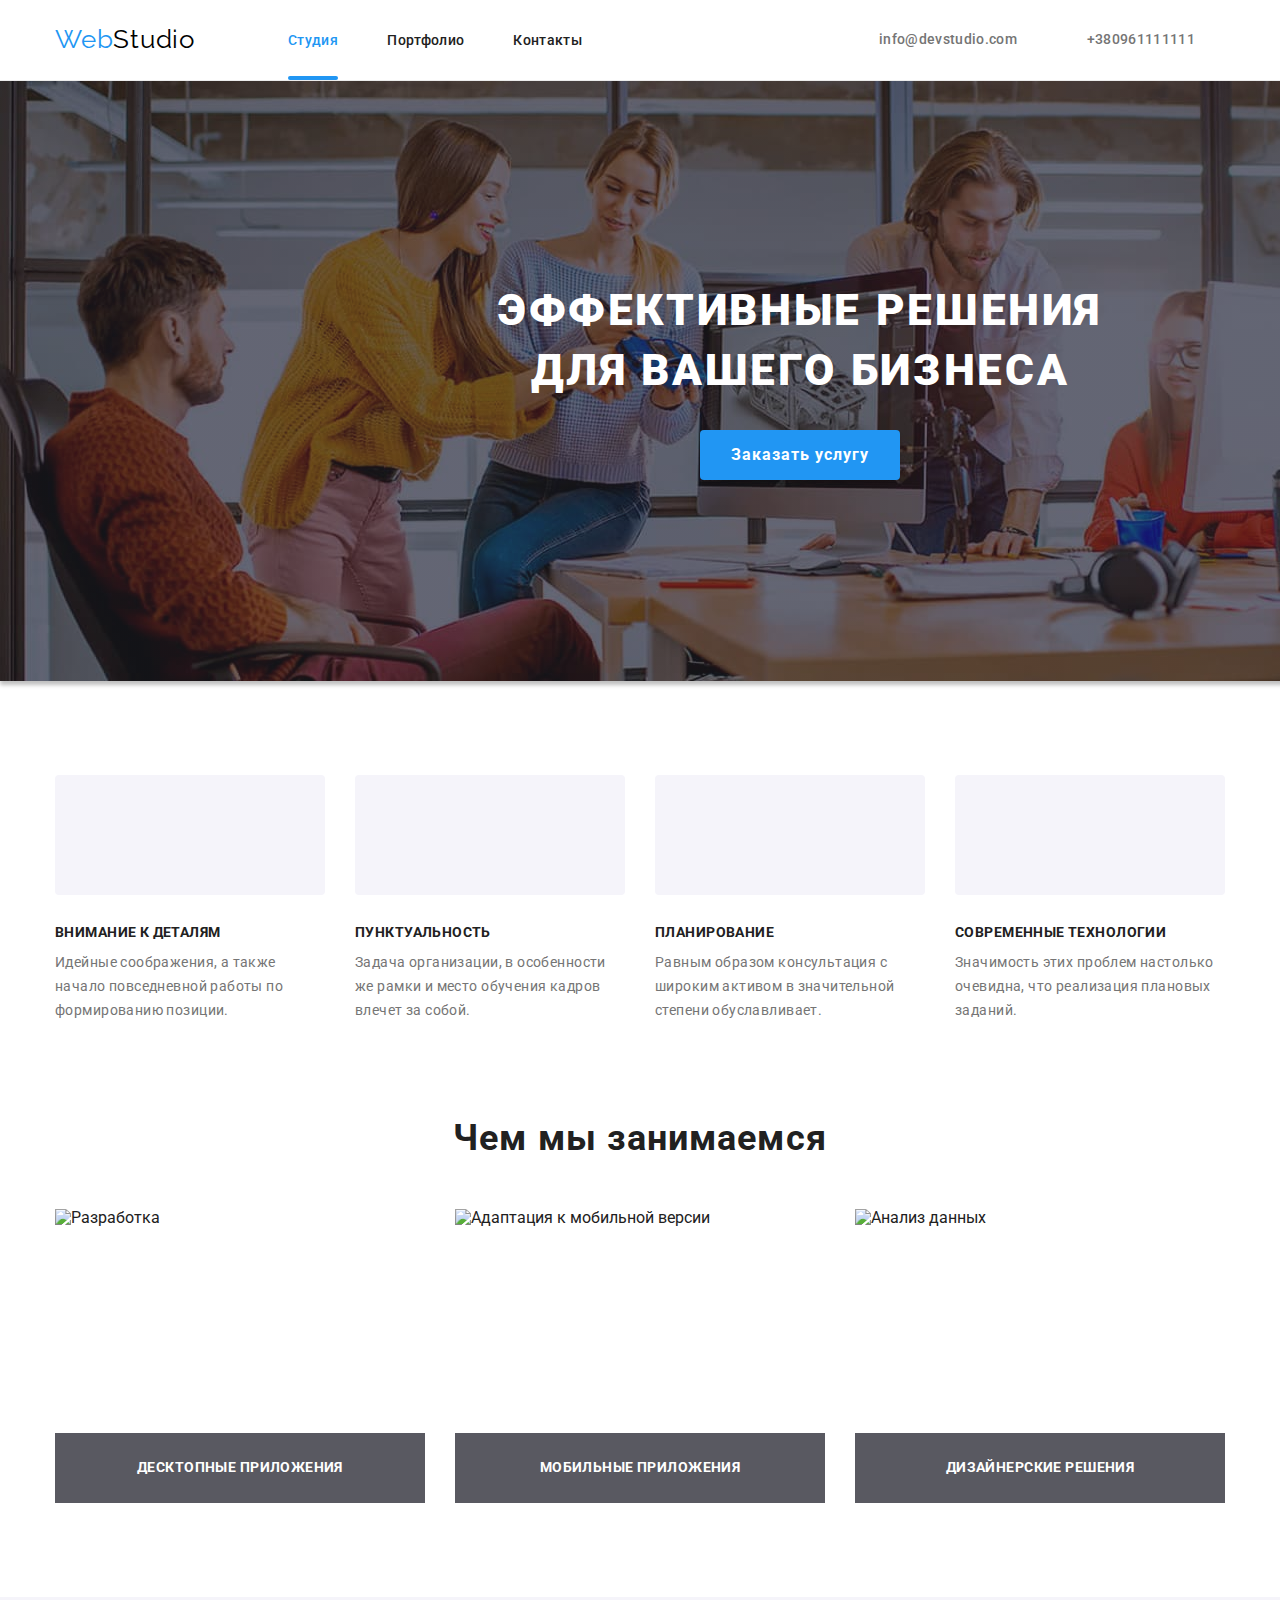
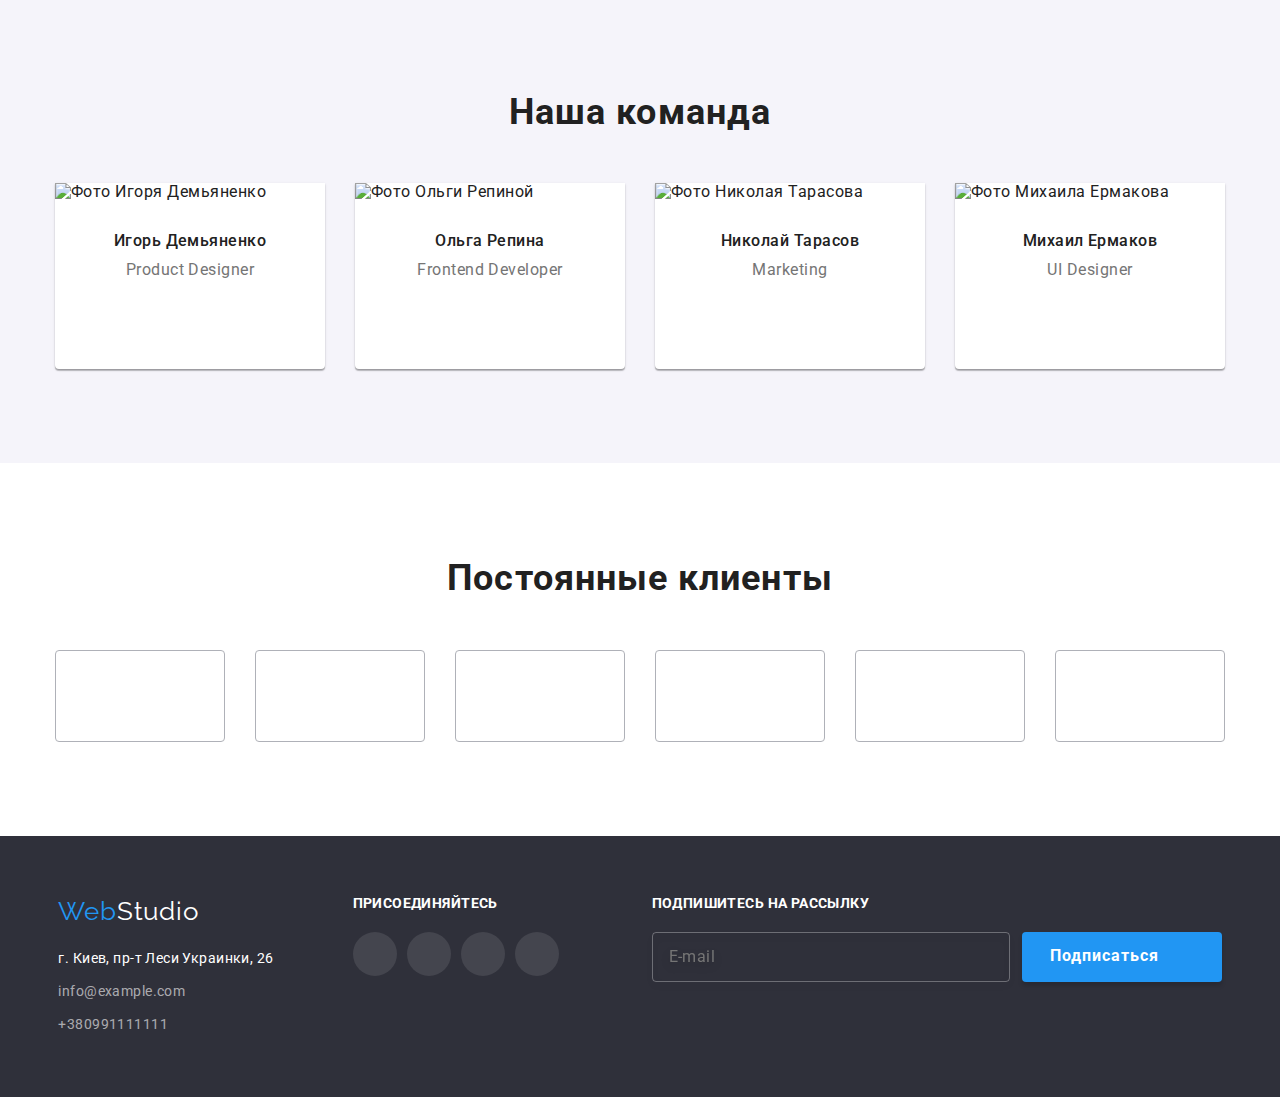
==== commit 6804c556: "hero-img done" ====
--- a/index.html
+++ b/index.html
@@ -25,12 +25,13 @@
   <body class="modal-open">
     <!-- Верхняя линия -->
     <header class="page-header">
-      <div class="container">
+      <div class="page-header__container container">
         <nav class="page-header__nav">
-          <!--Logo-->
+          <!-------Logo------------->
           <a href="./index.html" class="logo page-header__logo" lang="en">
             Web<span class="logo__part-end logo__part-end--black">Studio</span>
           </a>
+          <!-- -----------Mobile-menu-button-------------- -->
           <button
             type="button"
             class="menu-btn is-open"
@@ -44,16 +45,20 @@
             </svg>
           </button>
 
-          <!--Navigation-->
+          <!---------------Navigation-menu------------>
           <div class="mobile-menu-thumb is-open" id="mobile_menu_thumb" data-menu>
-            <ul class="nav-list list">
-              <li class="nav-list__item">
-                <a class="nav-list__link nav-list__link--current" href="index.html">Студия</a>
-              </li>
-              <li class="nav-list__item">
-                <a class="nav-list__link" href="./portfolio.html">Портфолио</a>
-              </li>
-              <li class="nav-list__item"><a class="nav-list__link" href="">Контакты</a></li>
+            <ul class="site-nav-list list">
+              <li class="site-nav-list__item">
+                <a class="site-nav-list__link site-nav-list__link--current" href="index.html"
+                  >Студия</a
+                >
+              </li>
+              <li class="site-nav-list__item">
+                <a class="site-nav-list__link" href="./portfolio.html">Портфолио</a>
+              </li>
+              <li class="site-nav-list__item">
+                <a class="site-nav-list__link" href="">Контакты</a>
+              </li>
             </ul>
             <ul class="connection-list list">
               <li class="connection-list__item">
@@ -64,11 +69,25 @@
                 >
               </li>
               <li class="connection-list__item">
-                <a class="connection-list__link" href="tel:+380961111111"
+                <a class="connection-list__link tel-link" href="tel:+380961111111"
                   ><svg class="connection-list__icon icon-smartphone" width="10" height="14">
                     <use href="./images/icons.svg#icon-smartphone"></use></svg
                   >+380961111111</a
                 >
+              </li>
+            </ul>
+            <ul class="socwebs-list list">
+              <li class="socwebs-list__item">
+                <a href="" class="socwebs-list__link">Instagram</a>
+              </li>
+              <li class="socwebs-list__item">
+                <a href="" class="socwebs-list__link">Twitter</a>
+              </li>
+              <li class="socwebs-list__item">
+                <a href="" class="socwebs-list__link">Facebook</a>
+              </li>
+              <li class="socwebs-list__item">
+                <a href="" class="socwebs-list__link">LinkedIn</a>
               </li>
             </ul>
           </div>
@@ -77,7 +96,7 @@
     </header>
 
     <main class="page-main">
-      <!-- Шапка -->
+      <!-------- ГЕРОЙ------->
       <section class="hero">
         <div class="hero__overlay">
           <div class="hero__container container">
@@ -90,7 +109,6 @@
       <!-- Особенности -->
       <section class="feature-section section">
         <div class="container">
-          <!--Заголовок <h2 class="features-tittle">Особенности</h2> скрыли в css-->
           <h2 class="visually-hidden">Особенности</h2>
           <ul class="feature-list list">
             <li class="feature-list__item">
--- a/css/main.min.css
+++ b/css/main.min.css
@@ -1 +1 @@
-body{font-family:"Roboto",sans-serif;font-style:normal;font-weight:400;color:#212121;background-color:#fff}a{text-decoration:none}img{display:block;max-width:100%}p{margin-top:0px;margin-bottom:0px}h1,h2,h3{margin-top:0}.section{margin:0;padding-bottom:60px;padding-top:60px}@media screen and (min-width: 1200px){.section{padding-bottom:94px;padding-top:94px}}.section__title{margin-bottom:30px;font-size:28px;line-height:1.17;text-align:center;letter-spacing:.03em}@media screen and (min-width: 1200px){.section__title{margin-bottom:50px;font-size:36px}}.container{margin-left:auto;margin-right:auto;padding-left:15px;padding-right:15px}@media screen and (min-width: 480px){.container{width:480px}}@media screen and (min-width: 768px){.container{width:768px}}@media screen and (min-width: 1200px){.container{width:1200px}}.list{list-style:none;padding:0;margin:0}@media screen and (width: 768px){.list{display:-webkit-box;display:-ms-flexbox;display:flex;-ms-flex-wrap:wrap;flex-wrap:wrap}}.list__item:not(:last-child){margin-right:30px}.page-header{position:relative}.page-header__nav{display:-webkit-box;display:-ms-flexbox;display:flex;-webkit-box-align:center;-ms-flex-align:center;align-items:center;min-height:60px;border-bottom:1px solid #ececec}@media screen and (min-width: 768px){.page-header__nav{min-height:80px}}@media screen and (min-width: 768px){.page-header__logo{margin-right:88px}}@media screen and (min-width: 1200px){.page-header__logo{margin-right:93px}}.menu-btn{display:none}@media screen and (max-width: 767px){.menu-btn{display:-webkit-box;display:-ms-flexbox;display:flex;margin:0;margin-left:auto;padding:0;border:none;background-color:rgba(0,0,0,0);cursor:pointer}.menu-btn:hover,.menu-btn:focus{fill:#2196f3}.menu-btn .icon-cross{display:none}.menu-btn.is-open .icon-cross{display:block}.menu-btn.is-open .icon-menu{display:none}}@media screen and (max-width: 767px){.mobile-menu-thumb{display:none;position:absolute;top:100%;left:0;width:100%;height:796px;background-color:#fff}.mobile-menu-thumb.is-open{display:block}}@media screen and (min-width: 768px){.mobile-menu-thumb{display:-webkit-box;display:-ms-flexbox;display:flex;-webkit-box-pack:justify;-ms-flex-pack:justify;justify-content:space-between;-webkit-box-flex:1;-ms-flex-positive:1;flex-grow:1;-webkit-box-align:center;-ms-flex-align:center;align-items:center}}.logo{font-family:"Raleway",sans-serif;font-size:24px;line-height:1.17;letter-spacing:.03em;color:#2196f3}@media screen and (min-width: 1200px){.logo{font-size:26px;line-height:1.2}}.logo__part-end--black{color:#000}.logo__part-end--white{color:#fff}.nav-list{width:294px;-webkit-box-pack:justify;-ms-flex-pack:justify;justify-content:space-between;font-weight:500;font-size:14px;line-height:1.2;letter-spacing:.02em}@media screen and (min-width: 768px){.nav-list{display:-webkit-box;display:-ms-flexbox;display:flex}}.nav-list__link{color:#212121;-webkit-transition:250ms cubic-bezier(0.4, 0, 0.2, 1);transition:250ms cubic-bezier(0.4, 0, 0.2, 1)}.nav-list__link:hover,.nav-list__link:focus{color:#2196f3}.nav-list__link--current{color:#2196f3;position:relative}.nav-list__link--current:focus{color:#2196f3}.nav-list__link--current::after{content:""}@media screen and (min-width: 768px){.nav-list__link--current::after{position:absolute;left:0;bottom:0;width:100%;height:4px;-webkit-transform:translateY(32px);transform:translateY(32px);border-radius:2px;background-color:#2196f3}}@media screen and (min-width: 1200px){.connection-list{display:-webkit-box;display:-ms-flexbox;display:flex}}.connection-list__item{min-width:123px;min-height:14px;margin:0;padding:0;-webkit-box-align:center;-ms-flex-align:center;align-items:center}@media screen and (min-width: 768px)and (max-width: 1199px){.connection-list__item{margin-bottom:10px}.connection-list__item:last-child{margin-bottom:0}}@media screen and (min-width: 1200px){.connection-list__item{margin-right:50px}.connection-list__item:last-child{margin-right:0}}.connection-list__link{display:-webkit-box;display:-ms-flexbox;display:flex;margin:0;padding:0;color:#757575;font-weight:500;font-size:12px;line-height:1.17;letter-spacing:.02em;text-decoration:none;-webkit-box-align:center;-ms-flex-align:center;align-items:center;-webkit-transition:color 250ms cubic-bezier(0.4, 0, 0.2, 1);transition:color 250ms cubic-bezier(0.4, 0, 0.2, 1)}.connection-list__link:hover,.connection-list__link:focus{color:#2196f3}@media screen and (min-width: 1200px){.connection-list__link{font-size:14px;line-height:1.14}}.connection-list__icon{margin-right:8px;padding:0;fill:#757575;-webkit-transition:fill 250ms cubic-bezier(0.4, 0, 0.2, 1);transition:fill 250ms cubic-bezier(0.4, 0, 0.2, 1)}.connection-list__link:hover .connection-list__icon,.connection-list__link:focus .connection-list__icon{fill:#2196f3}@media screen and (min-width: 1200px){.connection-list__icon{margin-right:10px}.connection-list__icon .icon-envelope{width:16px;height:12px}.connection-list__icon .icon-smartphone{width:10px;height:16px}}.hero{background-color:#c4c4c4}.hero__overlay{max-width:1600px;max-height:600px;margin-left:auto;margin-right:auto;background-image:-webkit-gradient(linear, left top, right top, from(rgba(47, 48, 58, 0.4)), to(rgba(47, 48, 58, 0.4))),url("../images/hero-bgi.jpg");background-image:linear-gradient(to right, rgba(47, 48, 58, 0.4), rgba(47, 48, 58, 0.4)),url("../images/hero-bgi.jpg");background-repeat:no-repeat;background-position:center;background-size:cover;-webkit-box-shadow:0px 4px 4px rgba(0,0,0,.25);box-shadow:0px 4px 4px rgba(0,0,0,.25)}.hero__container{padding-top:200px;padding-bottom:200px;text-align:center}.hero__title{width:360px;margin-left:auto;margin-right:auto;color:#fff;font-weight:900;font-size:26px;line-height:1.36;letter-spacing:.06em;text-transform:uppercase}@media screen and (min-width: 1200px){.hero__title{width:696px;font-size:44px}}.btn{display:-webkit-box;display:-ms-flexbox;display:flex;min-width:200px;height:50px;border:0px;border-radius:4px;margin-left:auto;margin-right:auto;padding:0;cursor:pointer;-webkit-box-pack:center;-ms-flex-pack:center;justify-content:center;-webkit-box-align:center;-ms-flex-align:center;align-items:center;font-family:inherit;font-weight:700;font-size:16px;line-height:1.88;letter-spacing:.06em;color:#fff;background-color:#2196f3;-webkit-box-shadow:0px 4px 4px rgba(0,0,0,.15);box-shadow:0px 4px 4px rgba(0,0,0,.15);-webkit-transition:background-color 250ms cubic-bezier(0.4, 0, 0.2, 1);transition:background-color 250ms cubic-bezier(0.4, 0, 0.2, 1)}.btn:hover{background-color:#188ce8}.visually-hidden{position:absolute;white-space:nowrap;width:1px;height:1px;overflow:hidden;border:0;padding:0;clip:rect(0 0 0 0);-webkit-clip-path:inset(50%);clip-path:inset(50%);margin:-1px}@media screen and (min-width: 1200px){.feature-section{padding-bottom:0px}}@media screen and (min-width: 768px){.feature-list{display:-webkit-box;display:-ms-flexbox;display:flex;-ms-flex-wrap:wrap;flex-wrap:wrap;-webkit-column-count:2;-moz-column-count:2;column-count:2;margin:-15px}}@media screen and (min-width: 1200px){.feature-list{-ms-flex-wrap:nowrap;flex-wrap:nowrap}}.feature-list__item{width:100%}.feature-list__item:not(:last-child){margin-bottom:30px}@media screen and (min-width: 768px){.feature-list__item{width:calc((100% - 60px)/2);margin:15px}.feature-list__item:not(:last-child){margin-bottom:15px}}@media screen and (min-width: 1200px){.feature-list__item{width:calc((100% - 120px)/4)}}.feature-list__thumb{display:-webkit-box;display:-ms-flexbox;display:flex;height:120px;margin-bottom:30px;-webkit-box-pack:center;-ms-flex-pack:center;justify-content:center;-webkit-box-align:center;-ms-flex-align:center;align-items:center;border-radius:4px;background-color:#f5f4fa}.feature-list__icon{width:70px;height:70px}.feature-list__subtitle{text-align:center}@media screen and (min-width: 768px){.feature-list__subtitle{text-align:left}}.feature-list__description{text-align:left;margin-top:10px;font-size:14px;letter-spacing:.03em;line-height:1.71;color:#757575}.subtitle{margin:0px;font-size:14px;line-height:1.14;letter-spacing:.03em;text-transform:uppercase}@media screen and (max-width: 1199px){.our-work{display:none}}@media screen and (min-width: 1200px){.our-work__list{display:-webkit-box;display:-ms-flexbox;display:flex}}.example-thumb{position:relative}.example-thumb__img{height:294px}.example-thumb__description{position:absolute;display:-webkit-box;display:-ms-flexbox;display:flex;width:370px;height:70px;bottom:0;left:0;right:0;-webkit-box-pack:center;-ms-flex-pack:center;justify-content:center;-webkit-box-align:center;-ms-flex-align:center;align-items:center;background-color:rgba(47,48,58,.8)}.example-thumb__title{text-align:center;color:#fff}.team-section{background-color:#f5f4fa;letter-spacing:.03em}@media screen and (min-width: 768px){.team-list{display:-webkit-box;display:-ms-flexbox;display:flex;-ms-flex-wrap:wrap;flex-wrap:wrap;-webkit-column-count:2;-moz-column-count:2;column-count:2;margin:-15px}}@media screen and (min-width: 1200px){.team-list{-ms-flex-wrap:nowrap;flex-wrap:nowrap}}.member-card{width:100%;padding-bottom:30px;-webkit-box-shadow:0px 1px 3px rgba(0,0,0,.12),0px 1px 1px rgba(0,0,0,.14),0px 2px 1px rgba(0,0,0,.2);box-shadow:0px 1px 3px rgba(0,0,0,.12),0px 1px 1px rgba(0,0,0,.14),0px 2px 1px rgba(0,0,0,.2);border-radius:0px 0px 4px 4px;background-color:#fff}@media screen and (max-width: 767px){.member-card:not(:last-child){margin-bottom:30px}}@media screen and (min-width: 768px){.member-card{width:calc((100% - 60px)/2);margin:15px}}@media screen and (min-width: 1200px){.member-card{width:calc((100% - 120px)/4)}}.member-card__name,.member-card__position{font-size:16px;line-height:1.19;text-align:center}.member-card__name{font-weight:500;margin-top:30px;margin-bottom:10px}.member-card__position{color:#757575;margin-bottom:16px}.soc-list{display:-webkit-box;display:-ms-flexbox;display:flex;width:206px;height:44px;margin-left:auto;margin-right:auto}.soc-list__item{display:block;margin-right:10px}.soc-list__item:last-child{margin-right:0px}.soc-link{display:-webkit-box;display:-ms-flexbox;display:flex;width:44px;height:44px;border-radius:50%;background-position:center;background-size:contain;background-repeat:no-repeat;border:none;-webkit-box-pack:center;-ms-flex-pack:center;justify-content:center;-webkit-box-align:center;-ms-flex-align:center;align-items:center;outline:rgba(0,0,0,0);-webkit-transition:background-color 250ms cubic-bezier(0.4, 0, 0.2, 1);transition:background-color 250ms cubic-bezier(0.4, 0, 0.2, 1)}.soc-link:hover,.soc-link:focus{background-color:#2196f3}.soc-link--grey{background-color:rgba(255,255,255,.1)}.soc-link__icon{width:20px;height:20px}.soc-link__icon--white{fill:#fff}.link__icon--grey{fill:#afb1b8;-webkit-transition:fill 250ms cubic-bezier(0.4, 0, 0.2, 1);transition:fill 250ms cubic-bezier(0.4, 0, 0.2, 1)}.soc-link:hover .link__icon--grey,.soc-link:focus .link__icon--grey{fill:#fff}.list__customer-item:hover .link__icon--grey,.list__customer-item:focus .link__icon--grey{fill:#2196f3}.customer-list{display:-webkit-box;display:-ms-flexbox;display:flex;-ms-flex-wrap:wrap;flex-wrap:wrap;margin:-15px;-webkit-box-pack:center;-ms-flex-pack:center;justify-content:center}@media screen and (max-width: 767px){.customer-list{-webkit-column-count:2;-moz-column-count:2;column-count:2}}@media screen and (max-width: 1199px){.customer-list{-webkit-column-count:3;-moz-column-count:3;column-count:3}}.customer-list__customer-item{display:-webkit-box;display:-ms-flexbox;display:flex;width:170px;height:92px;margin:15px;border:1px solid #afb1b8;border-radius:4px;-webkit-box-pack:center;-ms-flex-pack:center;justify-content:center;-webkit-box-align:center;-ms-flex-align:center;align-items:center;outline:rgba(0,0,0,0);-webkit-transition:border 250ms cubic-bezier(0.4, 0, 0.2, 1);transition:border 250ms cubic-bezier(0.4, 0, 0.2, 1)}.customer-list__customer-item:hover,.customer-list__customer-item:focus{border:1px solid #2196f3}.customer-link{display:-webkit-box;display:-ms-flexbox;display:flex;width:106px;height:60px;margin:0;-webkit-box-pack:center;-ms-flex-pack:center;justify-content:center;-webkit-box-align:center;-ms-flex-align:center;align-items:center;border:none}.customer-list__customer-item:hover .link__icon--grey,.customer-list__customer-item:focus .link__icon--grey{fill:#2196f3}.footer{width:100%;padding-top:60px;padding-bottom:60px;font-size:14px;line-height:1.71;letter-spacing:.03em;background-color:#2f303a;text-align:center}@media screen and (min-width: 768px){.footer-container{display:-webkit-box;display:-ms-flexbox;display:flex;-ms-flex-wrap:wrap;flex-wrap:wrap;padding-left:76px;padding-right:89px}}@media screen and (min-width: 768px){.footer-container:last-child{-webkit-box-pack:center;-ms-flex-pack:center;justify-content:center}}@media screen and (min-width: 1200px){.footer-container{-ms-flex-wrap:nowrap;flex-wrap:nowrap;padding-left:0px;padding-right:0px}}.footer__contacts{text-align:center}@media screen and (min-width: 1200px){.footer__contacts{text-align:left}}.footer__address{margin-top:20px;font-style:inherit}@media screen and (min-width: 768px){.footer__address{margin-bottom:60px}}@media screen and (min-width: 1200px){.footer__address{margin-bottom:0px}}.map-address{color:#fff}.contact-link{display:block;margin:9px 0px;color:rgba(255,255,255,.6);-webkit-transition:250ms cubic-bezier(0.4, 0, 0.2, 1);transition:250ms cubic-bezier(0.4, 0, 0.2, 1)}.contact-link:last-child{margin:0}.contact-link:hover,.contact-link:focus{color:#2196f3}@media screen and (min-width: 1200px){.contact-link{text-align:left}}.footer__join{margin:60px 0px}@media screen and (min-width: 768px){.footer__join{margin:0px;margin-left:auto}}@media screen and (min-width: 1200px){.footer__join{margin:0px 93px 0px 79px}}.footer__subtitle{margin-bottom:20px;text-align:center;font-weight:700;font-size:14px;line-height:1.14;letter-spacing:.03em;text-transform:uppercase;color:#fff}@media screen and (min-width: 1200px){.footer__subtitle{min-width:144px;text-align:left}}.btn{display:-webkit-box;display:-ms-flexbox;display:flex;min-width:200px;height:50px;border:0px;border-radius:4px;margin-left:auto;margin-right:auto;padding:0;cursor:pointer;-webkit-box-pack:center;-ms-flex-pack:center;justify-content:center;-webkit-box-align:center;-ms-flex-align:center;align-items:center;font-family:inherit;font-weight:700;font-size:16px;line-height:1.88;letter-spacing:.06em;color:#fff;background-color:#2196f3;-webkit-box-shadow:0px 4px 4px rgba(0,0,0,.15);box-shadow:0px 4px 4px rgba(0,0,0,.15);-webkit-transition:background-color 250ms cubic-bezier(0.4, 0, 0.2, 1);transition:background-color 250ms cubic-bezier(0.4, 0, 0.2, 1)}.btn:hover{background-color:#188ce8}.subscribe{width:450px}@media screen and (min-width: 1200px){.subscribe{width:570px;margin-top:0px}}.subscribe__label{display:block}@media screen and (min-width: 1200px){.subscribe__label{display:-webkit-box;display:-ms-flexbox;display:flex}}.subscribe__input{width:450px;height:50px;padding:15px 16px;margin-bottom:20px;border:1px solid rgba(255,255,255,.3);-webkit-filter:drop-shadow(0px 4px 4px rgba(0, 0, 0, 0.15));filter:drop-shadow(0px 4px 4px rgba(0, 0, 0, 0.15));border-radius:4px;background-color:inherit;font-size:16px;line-height:1.25;letter-spacing:.03em;color:rgba(255,255,255,.6)}@media screen and (min-width: 1200px){.subscribe__input{width:358px;margin-right:12px;margin-bottom:0px}}.send-icon{margin-left:10px}.backdrop.is-hidden{visibility:hidden;opacity:0;pointer-events:none;-webkit-transition:opacity 250ms cubic-bezier(0.4, 0, 0.2, 1),visibility 250ms cubic-bezier(0.4, 0, 0.2, 1);transition:opacity 250ms cubic-bezier(0.4, 0, 0.2, 1),visibility 250ms cubic-bezier(0.4, 0, 0.2, 1)}.backdrop{position:fixed;top:0;left:0;width:100%;height:100%;background-color:rgba(0,0,0,.2);opacity:1;-webkit-transition:opacity 250ms cubic-bezier(0.4, 0, 0.2, 1);transition:opacity 250ms cubic-bezier(0.4, 0, 0.2, 1)}@media screen and (min-width: 0px)and (max-width: 767px){.backdrop{padding:93px 15px 94px 15px;overflow-y:scroll}}.modal{min-width:450px;min-height:609px;position:relative;background-color:#fff;opacity:1;-webkit-transition:opacity 250ms cubic-bezier(0.4, 0, 0.2, 1),-webkit-transform 250ms cubic-bezier(0.4, 0, 0.2, 1);transition:opacity 250ms cubic-bezier(0.4, 0, 0.2, 1),-webkit-transform 250ms cubic-bezier(0.4, 0, 0.2, 1);transition:transform 250ms cubic-bezier(0.4, 0, 0.2, 1),opacity 250ms cubic-bezier(0.4, 0, 0.2, 1);transition:transform 250ms cubic-bezier(0.4, 0, 0.2, 1),opacity 250ms cubic-bezier(0.4, 0, 0.2, 1),-webkit-transform 250ms cubic-bezier(0.4, 0, 0.2, 1)}.is-hidden .modal{opacity:0;-webkit-transform:translate(-50%, -50%) scale(0.5);transform:translate(-50%, -50%) scale(0.5);-webkit-transition:opacity 250ms cubic-bezier(0.4, 0, 0.2, 1),-webkit-transform 250ms cubic-bezier(0.4, 0, 0.2, 1);transition:opacity 250ms cubic-bezier(0.4, 0, 0.2, 1),-webkit-transform 250ms cubic-bezier(0.4, 0, 0.2, 1);transition:transform 250ms cubic-bezier(0.4, 0, 0.2, 1),opacity 250ms cubic-bezier(0.4, 0, 0.2, 1);transition:transform 250ms cubic-bezier(0.4, 0, 0.2, 1),opacity 250ms cubic-bezier(0.4, 0, 0.2, 1),-webkit-transform 250ms cubic-bezier(0.4, 0, 0.2, 1)}@media screen and (min-width: 768px){.modal{position:absolute;top:50%;left:50%;-webkit-transform:translate(-50%, -50%) scale(1);transform:translate(-50%, -50%) scale(1)}}@media screen and (min-width: 1200px){.modal{min-width:528px;min-height:581px}}.btn-close{position:absolute;top:8px;right:8px;display:-webkit-box;display:-ms-flexbox;display:flex;width:30px;height:30px;padding:0;cursor:pointer;background-color:#fff;border:1px solid rgba(0,0,0,.1);border-radius:50%;-webkit-box-pack:center;-ms-flex-pack:center;justify-content:center;-webkit-box-align:center;-ms-flex-align:center;align-items:center}.btn-close__icon{display:block;margin:0;-webkit-transition:fill 250ms cubic-bezier(0.4, 0, 0.2, 1);transition:fill 250ms cubic-bezier(0.4, 0, 0.2, 1)}.btn-close:hover .btn-close__icon,.btn-close:focus .btn-close__icon{fill:#2196f3}.order-form{width:inherit;padding:40px}.order-form__head{margin-bottom:12px;font-weight:700;font-size:20px;line-height:1.5;text-align:center;letter-spacing:.03em;color:#212121}@media screen and (min-width: 1200px){.order-form__head{line-height:1.15}}.form-field{display:-webkit-box;display:-ms-flexbox;display:flex;-webkit-box-orient:vertical;-webkit-box-direction:normal;-ms-flex-direction:column;flex-direction:column;margin-bottom:10px}.input-wrap{position:relative}.form-field__input{width:100%;height:40px;padding:11px 12px 11px 40px;cursor:pointer;border:1px solid rgba(33,33,33,.2);border-radius:4px;outline:none;-webkit-transition:border 250ms cubic-bezier(0.4, 0, 0.2, 1);transition:border 250ms cubic-bezier(0.4, 0, 0.2, 1)}.form-field__input:focus{border:1px solid #2196f3}.form-field__textarea{resize:none;width:100%;height:120px;padding:12px 16px;color:rgba(117,117,117,.5);border:1px solid rgba(33,33,33,.2);border-radius:4px;outline:none;-webkit-transition:border 250ms cubic-bezier(0.4, 0, 0.2, 1);transition:border 250ms cubic-bezier(0.4, 0, 0.2, 1)}.form-field__textarea:focus{border:1px solid #2196f3}.form-field__textarea::-webkit-input-placeholder{cursor:pointer;font-size:12px;line-height:1.17;letter-spacing:.01em;color:#757575;-webkit-transition:border 250ms cubic-bezier(0.4, 0, 0.2, 1);transition:border 250ms cubic-bezier(0.4, 0, 0.2, 1)}.form-field__textarea::-moz-placeholder{cursor:pointer;font-size:12px;line-height:1.17;letter-spacing:.01em;color:#757575;-moz-transition:border 250ms cubic-bezier(0.4, 0, 0.2, 1);transition:border 250ms cubic-bezier(0.4, 0, 0.2, 1)}.form-field__textarea:-ms-input-placeholder{cursor:pointer;font-size:12px;line-height:1.17;letter-spacing:.01em;color:#757575;-ms-transition:border 250ms cubic-bezier(0.4, 0, 0.2, 1);transition:border 250ms cubic-bezier(0.4, 0, 0.2, 1)}.form-field__textarea::-ms-input-placeholder{cursor:pointer;font-size:12px;line-height:1.17;letter-spacing:.01em;color:#757575;-ms-transition:border 250ms cubic-bezier(0.4, 0, 0.2, 1);transition:border 250ms cubic-bezier(0.4, 0, 0.2, 1)}.form-field__textarea::placeholder{cursor:pointer;font-size:12px;line-height:1.17;letter-spacing:.01em;color:#757575;-webkit-transition:border 250ms cubic-bezier(0.4, 0, 0.2, 1);transition:border 250ms cubic-bezier(0.4, 0, 0.2, 1)}.form-field__label{margin-bottom:4px;cursor:pointer;font-size:12px;line-height:1.17;letter-spacing:.01em;color:#757575;-webkit-transition:border 250ms cubic-bezier(0.4, 0, 0.2, 1);transition:border 250ms cubic-bezier(0.4, 0, 0.2, 1)}.form-field__icon{position:absolute;bottom:0;left:0;-webkit-transform:translateY(-50%);transform:translateY(-50%);margin-left:12px;display:inline-block;width:18px;height:18px;-webkit-transition:fill 250ms cubic-bezier(0.4, 0, 0.2, 1);transition:fill 250ms cubic-bezier(0.4, 0, 0.2, 1)}.form-field__input:focus~.form-field__icon{fill:#2196f3}.checkbox{display:-webkit-box;display:-ms-flexbox;display:flex;-webkit-box-align:center;-ms-flex-align:center;align-items:center;margin-top:20px;margin-bottom:30px;font-size:12px;line-height:1.17;letter-spacing:.03em;color:#757575;cursor:pointer}@media screen and (min-width: 1200px){.checkbox{font-size:14px;line-height:1.71}}.checkbox__icon{display:inline-block;width:16px;height:15px;margin-left:0px;margin-right:7px;border:2px solid #212121;border-radius:2px;-webkit-transition:background-color 250ms cubic-bezier(0.4, 0, 0.2, 1),border-color 250ms cubic-bezier(0.4, 0, 0.2, 1);transition:background-color 250ms cubic-bezier(0.4, 0, 0.2, 1),border-color 250ms cubic-bezier(0.4, 0, 0.2, 1)}@media screen and (min-width: 1200px){.checkbox__icon{margin-left:12px}}.checkbox__input:checked+.checkbox__icon{border-color:#2196f3;background-color:#2196f3;background-image:url("../images/icon-check.svg");background-size:contain;background-position:center;background-repeat:no-repeat;background-origin:border-box}.agreement-link{color:#2196f3;text-decoration:underline}/*# sourceMappingURL=main.min.css.map */+body{font-family:"Roboto",sans-serif;font-style:normal;font-weight:400;color:#212121;background-color:#fff}a{text-decoration:none}img{display:block;max-width:100%;height:auto}p{margin-top:0px;margin-bottom:0px}h1,h2,h3{margin-top:0}.section{margin:0;padding-bottom:60px;padding-top:60px}@media screen and (min-width: 1200px){.section{padding-bottom:94px;padding-top:94px}}.section__title{margin-bottom:30px;font-size:28px;line-height:1.17;text-align:center;letter-spacing:.03em}@media screen and (min-width: 1200px){.section__title{margin-bottom:50px;font-size:36px}}.container{margin-left:auto;margin-right:auto;padding-left:15px;padding-right:15px}@media screen and (min-width: 480px){.container{width:480px}}@media screen and (min-width: 768px){.container{width:768px}}@media screen and (min-width: 1200px){.container{width:1200px}}.list{list-style:none;padding:0;margin:0}@media screen and (width: 768px){.list{display:-webkit-box;display:-ms-flexbox;display:flex;-ms-flex-wrap:wrap;flex-wrap:wrap}}.list__item:not(:last-child){margin-right:30px}.page-header{border-bottom:1px solid #ececec;position:relative}.page-header__nav{width:calc(100% - 30px);display:-webkit-box;display:-ms-flexbox;display:flex;-webkit-box-align:center;-ms-flex-align:center;align-items:center;-webkit-box-pack:justify;-ms-flex-pack:justify;justify-content:space-between;min-height:60px}@media screen and (min-width: 768px){.page-header__nav{min-height:80px}}@media screen and (min-width: 768px){.page-header__logo{margin-right:88px}}@media screen and (min-width: 1200px){.page-header__logo{margin-right:93px}}.menu-btn{display:none}@media screen and (max-width: 767px){.menu-btn{z-index:991;display:-webkit-box;display:-ms-flexbox;display:flex;margin:0;padding:0;border:none;background-color:rgba(0,0,0,0);cursor:pointer;-webkit-transition:fill 250ms cubic-bezier(0.4, 0, 0.2, 1);transition:fill 250ms cubic-bezier(0.4, 0, 0.2, 1)}.menu-btn:hover,.menu-btn:focus{fill:#2196f3}.menu-btn .icon-cross{display:none}.menu-btn .icon-cross:hover .site-nav-list__link--current,.menu-btn .icon-cross:focus .site-nav-list__link--current{color:#212121}.menu-btn.is-open .icon-cross{display:block}.menu-btn.is-open .icon-menu{display:none}}.mobile-menu-thumb{font-weight:500;letter-spacing:.02em}@media screen and (max-width: 767px){.mobile-menu-thumb{opacity:0;visibility:hidden;pointer-events:none;z-index:900;position:absolute;top:0;left:0;width:100vw;height:796px;background-color:#fff;-webkit-transition:opacity 250ms cubic-bezier(0.4, 0, 0.2, 1),visibility 250ms cubic-bezier(0.4, 0, 0.2, 1);transition:opacity 250ms cubic-bezier(0.4, 0, 0.2, 1),visibility 250ms cubic-bezier(0.4, 0, 0.2, 1)}.mobile-menu-thumb.is-open{opacity:1;visibility:visible;pointer-events:fill;display:block;padding:48px 40px}}@media screen and (min-width: 768px){.mobile-menu-thumb{display:-webkit-box;display:-ms-flexbox;display:flex;-webkit-box-pack:justify;-ms-flex-pack:justify;justify-content:space-between;-webkit-box-flex:1;-ms-flex-positive:1;flex-grow:1;-webkit-box-align:center;-ms-flex-align:center;align-items:center}}.logo{font-family:"Raleway",sans-serif;font-size:24px;line-height:1.17;letter-spacing:.03em;color:#2196f3}@media screen and (min-width: 1200px){.logo{font-size:26px;line-height:1.2}}.logo__part-end--black{color:#000}.logo__part-end--white{color:#fff}.site-nav-list{display:-webkit-box;display:-ms-flexbox;display:flex;width:294px;-webkit-box-pack:justify;-ms-flex-pack:justify;justify-content:space-between;font-size:40px;line-height:1.18}@media screen and (max-width: 767px){.site-nav-list{min-height:208px;-webkit-box-orient:vertical;-webkit-box-direction:normal;-ms-flex-direction:column;flex-direction:column;-webkit-box-flex:2;-ms-flex-positive:2;flex-grow:2}}@media screen and (min-width: 768px){.site-nav-list{font-size:14px;line-height:1.2}}.site-nav-list__link{color:#212121;-webkit-transition:250ms cubic-bezier(0.4, 0, 0.2, 1);transition:250ms cubic-bezier(0.4, 0, 0.2, 1)}.site-nav-list__link:hover,.site-nav-list__link:focus{color:#2196f3}.site-nav-list__link--current{color:#2196f3;position:relative}.site-nav-list__link--current:focus{color:#2196f3}.site-nav-list__link--current::after{content:""}@media screen and (min-width: 768px){.site-nav-list__link--current::after{position:absolute;left:0;bottom:0;width:100%;height:4px;-webkit-transform:translateY(32px);transform:translateY(32px);border-radius:2px;background-color:#2196f3}}.connection-list{display:-webkit-box;display:-ms-flexbox;display:flex}@media screen and (max-width: 767px){.connection-list{-webkit-box-orient:vertical;-webkit-box-direction:reverse;-ms-flex-direction:column-reverse;flex-direction:column-reverse;margin-top:302px}}@media screen and (min-width: 768px)and (max-width: 1199px){.connection-list{display:block}}.connection-list__item{min-width:123px;min-height:14px;margin:0;padding:0;-webkit-box-align:center;-ms-flex-align:center;align-items:center}@media screen and (min-width: 768px)and (max-width: 1199px){.connection-list__item{margin-bottom:10px}.connection-list__item:last-child{margin-bottom:0}}@media screen and (min-width: 1200px){.connection-list__item{margin-right:50px}.connection-list__item:last-child{margin-right:0}}.connection-list__link{display:-webkit-box;display:-ms-flexbox;display:flex;margin:0;padding:0;color:#757575;font-size:24px;text-decoration:none;-webkit-box-align:center;-ms-flex-align:center;align-items:center;-webkit-transition:color 250ms cubic-bezier(0.4, 0, 0.2, 1);transition:color 250ms cubic-bezier(0.4, 0, 0.2, 1)}.connection-list__link:hover,.connection-list__link:focus{color:#2196f3}@media screen and (max-width: 767px){.connection-list__link.tel-link{margin-bottom:32px;font-size:34px;line-height:1.18;color:#2196f3}}@media screen and (min-width: 768px){.connection-list__link{font-size:12px;line-height:1.17}}@media screen and (min-width: 1200px){.connection-list__link{font-size:14px;line-height:1.14}}.connection-list__icon{margin-right:8px;padding:0;fill:#757575;-webkit-transition:fill 250ms cubic-bezier(0.4, 0, 0.2, 1);transition:fill 250ms cubic-bezier(0.4, 0, 0.2, 1)}@media screen and (max-width: 767px){.connection-list__icon{display:none}}.connection-list__link:hover .connection-list__icon,.connection-list__link:focus .connection-list__icon{fill:#2196f3}@media screen and (min-width: 1200px){.connection-list__icon{margin-right:10px}.connection-list__icon .icon-envelope{width:16px;height:12px}.connection-list__icon .icon-smartphone{width:10px;height:16px}}.socwebs-list{display:none}@media screen and (max-width: 767px){.socwebs-list{display:-webkit-box;display:-ms-flexbox;display:flex;-webkit-box-align:center;-ms-flex-align:center;align-items:center;margin-top:64px}}.socwebs-list__item:not(:last-child){margin-right:10px;padding-right:10px;border-right:1px solid rgba(33,33,33,.2)}.socwebs-list__link{font-size:18px;line-height:1.22;color:#2196f3}.hero{background-color:#c4c4c4}.hero__container{height:400px;padding-top:118px;padding-bottom:118px;text-align:center}@media screen and (min-width: 1200px){.hero__container{height:600px;padding-top:200px;padding-bottom:200px}}.hero__overlay{width:480px;height:400px;margin-left:auto;margin-right:auto;background-image:-webkit-gradient(linear, left top, right top, from(rgba(47, 48, 58, 0.4)), to(rgba(47, 48, 58, 0.4))),url("../images/hero-img/hero-mobile.jpg");background-image:linear-gradient(to right, rgba(47, 48, 58, 0.4), rgba(47, 48, 58, 0.4)),url("../images/hero-img/hero-mobile.jpg");background-size:480px 400px;background-repeat:no-repeat;background-position:center;-webkit-box-shadow:0px 4px 4px rgba(0,0,0,.25);box-shadow:0px 4px 4px rgba(0,0,0,.25)}@media(min-device-pixel-ratio: 2),(-webkit-min-device-pixel-ratio: 2),(min-resolution: 192dpi),(min-resolution: 2dppx){.hero__overlay{background-image:-webkit-gradient(linear, left top, right top, from(rgba(47, 48, 58, 0.4)), to(rgba(47, 48, 58, 0.4))),url("../images/hero-img/hero-mobile2x.jpg");background-image:linear-gradient(to right, rgba(47, 48, 58, 0.4), rgba(47, 48, 58, 0.4)),url("../images/hero-img/hero-mobile2x.jpg")}}@media screen and (min-width: 768px){.hero__overlay{width:768px;background-image:-webkit-gradient(linear, left top, right top, from(rgba(47, 48, 58, 0.4)), to(rgba(47, 48, 58, 0.4))),url("../images/hero-img/hero-tablet.jpg");background-image:linear-gradient(to right, rgba(47, 48, 58, 0.4), rgba(47, 48, 58, 0.4)),url("../images/hero-img/hero-tablet.jpg");background-size:768px 400px}}@media screen and (min-width: 768px)and (min-device-pixel-ratio: 2),screen and (min-width: 768px)and (-webkit-min-device-pixel-ratio: 2),screen and (min-width: 768px)and (min-resolution: 192dpi),screen and (min-width: 768px)and (min-resolution: 2dppx){.hero__overlay{background-image:-webkit-gradient(linear, left top, right top, from(rgba(47, 48, 58, 0.4)), to(rgba(47, 48, 58, 0.4))),url("../images/hero-img/hero-tablet2x.jpg");background-image:linear-gradient(to right, rgba(47, 48, 58, 0.4), rgba(47, 48, 58, 0.4)),url("../images/hero-img/hero-tablet2x.jpg")}}@media screen and (min-width: 1200px){.hero__overlay{width:1600px;height:600px;background-image:-webkit-gradient(linear, left top, right top, from(rgba(47, 48, 58, 0.4)), to(rgba(47, 48, 58, 0.4))),url("../images/hero-img/hero-desktop.jpg");background-image:linear-gradient(to right, rgba(47, 48, 58, 0.4), rgba(47, 48, 58, 0.4)),url("../images/hero-img/hero-desktop.jpg");background-size:1600px 600px}}@media screen and (min-width: 1200px)and (min-device-pixel-ratio: 2),screen and (min-width: 1200px)and (-webkit-min-device-pixel-ratio: 2),screen and (min-width: 1200px)and (min-resolution: 192dpi),screen and (min-width: 1200px)and (min-resolution: 2dppx){.hero__overlay{background-image:-webkit-gradient(linear, left top, right top, from(rgba(47, 48, 58, 0.4)), to(rgba(47, 48, 58, 0.4))),url("../images/hero-img/hero-desktop2x.jpg");background-image:linear-gradient(to right, rgba(47, 48, 58, 0.4), rgba(47, 48, 58, 0.4)),url("../images/hero-img/hero-desktop2x.jpg")}}.hero__title{width:360px;margin-left:auto;margin-right:auto;color:#fff;font-weight:900;font-size:26px;line-height:1.36;letter-spacing:.06em;text-transform:uppercase}@media screen and (min-width: 1200px){.hero__title{width:696px;font-size:44px}}.btn{display:-webkit-box;display:-ms-flexbox;display:flex;min-width:200px;height:50px;border:0px;border-radius:4px;margin-left:auto;margin-right:auto;padding:0;cursor:pointer;-webkit-box-pack:center;-ms-flex-pack:center;justify-content:center;-webkit-box-align:center;-ms-flex-align:center;align-items:center;font-family:inherit;font-weight:700;font-size:16px;line-height:1.88;letter-spacing:.06em;color:#fff;background-color:#2196f3;-webkit-box-shadow:0px 4px 4px rgba(0,0,0,.15);box-shadow:0px 4px 4px rgba(0,0,0,.15);-webkit-transition:background-color 250ms cubic-bezier(0.4, 0, 0.2, 1);transition:background-color 250ms cubic-bezier(0.4, 0, 0.2, 1)}.btn:hover{background-color:#188ce8}.visually-hidden{position:absolute;white-space:nowrap;width:1px;height:1px;overflow:hidden;border:0;padding:0;clip:rect(0 0 0 0);-webkit-clip-path:inset(50%);clip-path:inset(50%);margin:-1px}@media screen and (min-width: 1200px){.feature-section{padding-bottom:0px}}@media screen and (min-width: 768px){.feature-list{display:-webkit-box;display:-ms-flexbox;display:flex;-ms-flex-wrap:wrap;flex-wrap:wrap;-webkit-column-count:2;-moz-column-count:2;column-count:2;margin:-15px}}@media screen and (min-width: 1200px){.feature-list{-ms-flex-wrap:nowrap;flex-wrap:nowrap}}.feature-list__item{width:100%}.feature-list__item:not(:last-child){margin-bottom:30px}@media screen and (min-width: 768px){.feature-list__item{width:calc((100% - 60px)/2);margin:15px}.feature-list__item:not(:last-child){margin-bottom:15px}}@media screen and (min-width: 1200px){.feature-list__item{width:calc((100% - 120px)/4)}}.feature-list__thumb{display:-webkit-box;display:-ms-flexbox;display:flex;height:120px;margin-bottom:30px;-webkit-box-pack:center;-ms-flex-pack:center;justify-content:center;-webkit-box-align:center;-ms-flex-align:center;align-items:center;border-radius:4px;background-color:#f5f4fa}.feature-list__icon{width:70px;height:70px}.feature-list__subtitle{text-align:center}@media screen and (min-width: 768px){.feature-list__subtitle{text-align:left}}.feature-list__description{text-align:left;margin-top:10px;font-size:14px;letter-spacing:.03em;line-height:1.71;color:#757575}.subtitle{margin:0px;font-size:14px;line-height:1.14;letter-spacing:.03em;text-transform:uppercase}@media screen and (max-width: 1199px){.our-work{display:none}}@media screen and (min-width: 1200px){.our-work__list{display:-webkit-box;display:-ms-flexbox;display:flex}}.example-thumb{position:relative}.example-thumb__img{height:294px}.example-thumb__description{position:absolute;display:-webkit-box;display:-ms-flexbox;display:flex;width:370px;height:70px;bottom:0;left:0;right:0;-webkit-box-pack:center;-ms-flex-pack:center;justify-content:center;-webkit-box-align:center;-ms-flex-align:center;align-items:center;background-color:rgba(47,48,58,.8)}.example-thumb__title{text-align:center;color:#fff}.team-section{background-color:#f5f4fa;letter-spacing:.03em}@media screen and (min-width: 768px){.team-list{display:-webkit-box;display:-ms-flexbox;display:flex;-ms-flex-wrap:wrap;flex-wrap:wrap;-webkit-column-count:2;-moz-column-count:2;column-count:2;margin:-15px}}@media screen and (min-width: 1200px){.team-list{-ms-flex-wrap:nowrap;flex-wrap:nowrap}}.member-card{width:100%;padding-bottom:30px;-webkit-box-shadow:0px 1px 3px rgba(0,0,0,.12),0px 1px 1px rgba(0,0,0,.14),0px 2px 1px rgba(0,0,0,.2);box-shadow:0px 1px 3px rgba(0,0,0,.12),0px 1px 1px rgba(0,0,0,.14),0px 2px 1px rgba(0,0,0,.2);border-radius:0px 0px 4px 4px;background-color:#fff}@media screen and (max-width: 767px){.member-card:not(:last-child){margin-bottom:30px}}@media screen and (min-width: 768px){.member-card{width:calc((100% - 60px)/2);margin:15px}}@media screen and (min-width: 1200px){.member-card{width:calc((100% - 120px)/4)}}.member-card__name,.member-card__position{font-size:16px;line-height:1.19;text-align:center}.member-card__name{font-weight:500;margin-top:30px;margin-bottom:10px}.member-card__position{color:#757575;margin-bottom:16px}.soc-list{display:-webkit-box;display:-ms-flexbox;display:flex;width:206px;height:44px;margin-left:auto;margin-right:auto}.soc-list__item{display:block;margin-right:10px}.soc-list__item:last-child{margin-right:0px}.soc-link{display:-webkit-box;display:-ms-flexbox;display:flex;width:44px;height:44px;border-radius:50%;background-position:center;background-size:contain;background-repeat:no-repeat;border:none;-webkit-box-pack:center;-ms-flex-pack:center;justify-content:center;-webkit-box-align:center;-ms-flex-align:center;align-items:center;outline:rgba(0,0,0,0);-webkit-transition:background-color 250ms cubic-bezier(0.4, 0, 0.2, 1);transition:background-color 250ms cubic-bezier(0.4, 0, 0.2, 1)}.soc-link:hover,.soc-link:focus{background-color:#2196f3}.soc-link--grey{background-color:rgba(255,255,255,.1)}.soc-link__icon{width:20px;height:20px}.soc-link__icon--white{fill:#fff}.link__icon--grey{fill:#afb1b8;-webkit-transition:fill 250ms cubic-bezier(0.4, 0, 0.2, 1);transition:fill 250ms cubic-bezier(0.4, 0, 0.2, 1)}.soc-link:hover .link__icon--grey,.soc-link:focus .link__icon--grey{fill:#fff}.list__customer-item:hover .link__icon--grey,.list__customer-item:focus .link__icon--grey{fill:#2196f3}.customer-list{display:-webkit-box;display:-ms-flexbox;display:flex;-ms-flex-wrap:wrap;flex-wrap:wrap;margin:-15px;-webkit-box-pack:center;-ms-flex-pack:center;justify-content:center}@media screen and (max-width: 767px){.customer-list{-webkit-column-count:2;-moz-column-count:2;column-count:2}}@media screen and (max-width: 1199px){.customer-list{-webkit-column-count:3;-moz-column-count:3;column-count:3}}.customer-list__customer-item{display:-webkit-box;display:-ms-flexbox;display:flex;width:170px;height:92px;margin:15px;border:1px solid #afb1b8;border-radius:4px;-webkit-box-pack:center;-ms-flex-pack:center;justify-content:center;-webkit-box-align:center;-ms-flex-align:center;align-items:center;outline:rgba(0,0,0,0);-webkit-transition:border 250ms cubic-bezier(0.4, 0, 0.2, 1);transition:border 250ms cubic-bezier(0.4, 0, 0.2, 1)}.customer-list__customer-item:hover,.customer-list__customer-item:focus{border:1px solid #2196f3}.customer-link{display:-webkit-box;display:-ms-flexbox;display:flex;width:106px;height:60px;margin:0;-webkit-box-pack:center;-ms-flex-pack:center;justify-content:center;-webkit-box-align:center;-ms-flex-align:center;align-items:center;border:none}.customer-list__customer-item:hover .link__icon--grey,.customer-list__customer-item:focus .link__icon--grey{fill:#2196f3}.footer{width:100%;padding-top:60px;padding-bottom:60px;font-size:14px;line-height:1.71;letter-spacing:.03em;background-color:#2f303a;text-align:center}@media screen and (min-width: 768px){.footer-container{display:-webkit-box;display:-ms-flexbox;display:flex;-ms-flex-wrap:wrap;flex-wrap:wrap;padding-left:76px;padding-right:89px}}@media screen and (min-width: 768px){.footer-container:last-child{-webkit-box-pack:center;-ms-flex-pack:center;justify-content:center}}@media screen and (min-width: 1200px){.footer-container{-ms-flex-wrap:nowrap;flex-wrap:nowrap;padding-left:0px;padding-right:0px}}.footer__contacts{text-align:center}@media screen and (min-width: 1200px){.footer__contacts{text-align:left}}.footer__address{margin-top:20px;font-style:inherit}@media screen and (min-width: 768px){.footer__address{margin-bottom:60px}}@media screen and (min-width: 1200px){.footer__address{margin-bottom:0px}}.map-address{color:#fff}.contact-link{display:block;margin:9px 0px;color:rgba(255,255,255,.6);-webkit-transition:250ms cubic-bezier(0.4, 0, 0.2, 1);transition:250ms cubic-bezier(0.4, 0, 0.2, 1)}.contact-link:last-child{margin:0}.contact-link:hover,.contact-link:focus{color:#2196f3}@media screen and (min-width: 1200px){.contact-link{text-align:left}}.footer__join{margin:60px 0px}@media screen and (min-width: 768px){.footer__join{margin:0px;margin-left:auto}}@media screen and (min-width: 1200px){.footer__join{margin:0px 93px 0px 79px}}.footer__subtitle{margin-bottom:20px;text-align:center;font-weight:700;font-size:14px;line-height:1.14;letter-spacing:.03em;text-transform:uppercase;color:#fff}@media screen and (min-width: 1200px){.footer__subtitle{min-width:144px;text-align:left}}.btn{display:-webkit-box;display:-ms-flexbox;display:flex;min-width:200px;height:50px;border:0px;border-radius:4px;margin-left:auto;margin-right:auto;padding:0;cursor:pointer;-webkit-box-pack:center;-ms-flex-pack:center;justify-content:center;-webkit-box-align:center;-ms-flex-align:center;align-items:center;font-family:inherit;font-weight:700;font-size:16px;line-height:1.88;letter-spacing:.06em;color:#fff;background-color:#2196f3;-webkit-box-shadow:0px 4px 4px rgba(0,0,0,.15);box-shadow:0px 4px 4px rgba(0,0,0,.15);-webkit-transition:background-color 250ms cubic-bezier(0.4, 0, 0.2, 1);transition:background-color 250ms cubic-bezier(0.4, 0, 0.2, 1)}.btn:hover{background-color:#188ce8}.subscribe{width:450px}@media screen and (min-width: 1200px){.subscribe{width:570px;margin-top:0px}}.subscribe__label{display:block}@media screen and (min-width: 1200px){.subscribe__label{display:-webkit-box;display:-ms-flexbox;display:flex}}.subscribe__input{width:450px;height:50px;padding:15px 16px;margin-bottom:20px;border:1px solid rgba(255,255,255,.3);-webkit-filter:drop-shadow(0px 4px 4px rgba(0, 0, 0, 0.15));filter:drop-shadow(0px 4px 4px rgba(0, 0, 0, 0.15));border-radius:4px;background-color:inherit;font-size:16px;line-height:1.25;letter-spacing:.03em;color:rgba(255,255,255,.6)}@media screen and (min-width: 1200px){.subscribe__input{width:358px;margin-right:12px;margin-bottom:0px}}.send-icon{margin-left:10px}.backdrop.is-hidden{visibility:hidden;opacity:0;pointer-events:none;-webkit-transition:opacity 250ms cubic-bezier(0.4, 0, 0.2, 1),visibility 250ms cubic-bezier(0.4, 0, 0.2, 1);transition:opacity 250ms cubic-bezier(0.4, 0, 0.2, 1),visibility 250ms cubic-bezier(0.4, 0, 0.2, 1)}.backdrop{position:fixed;top:0;left:0;z-index:999;width:100%;height:100%;background-color:rgba(0,0,0,.2);opacity:1;-webkit-transition:opacity 250ms cubic-bezier(0.4, 0, 0.2, 1);transition:opacity 250ms cubic-bezier(0.4, 0, 0.2, 1)}@media screen and (min-width: 0px)and (max-width: 767px){.backdrop{padding:93px 15px 94px 15px;overflow-y:scroll}}.modal{min-width:450px;min-height:609px;position:relative;background-color:#fff;opacity:1;-webkit-transition:opacity 250ms cubic-bezier(0.4, 0, 0.2, 1),-webkit-transform 250ms cubic-bezier(0.4, 0, 0.2, 1);transition:opacity 250ms cubic-bezier(0.4, 0, 0.2, 1),-webkit-transform 250ms cubic-bezier(0.4, 0, 0.2, 1);transition:transform 250ms cubic-bezier(0.4, 0, 0.2, 1),opacity 250ms cubic-bezier(0.4, 0, 0.2, 1);transition:transform 250ms cubic-bezier(0.4, 0, 0.2, 1),opacity 250ms cubic-bezier(0.4, 0, 0.2, 1),-webkit-transform 250ms cubic-bezier(0.4, 0, 0.2, 1)}.is-hidden .modal{opacity:0;-webkit-transform:translate(-50%, -50%) scale(0.5);transform:translate(-50%, -50%) scale(0.5);-webkit-transition:opacity 250ms cubic-bezier(0.4, 0, 0.2, 1),-webkit-transform 250ms cubic-bezier(0.4, 0, 0.2, 1);transition:opacity 250ms cubic-bezier(0.4, 0, 0.2, 1),-webkit-transform 250ms cubic-bezier(0.4, 0, 0.2, 1);transition:transform 250ms cubic-bezier(0.4, 0, 0.2, 1),opacity 250ms cubic-bezier(0.4, 0, 0.2, 1);transition:transform 250ms cubic-bezier(0.4, 0, 0.2, 1),opacity 250ms cubic-bezier(0.4, 0, 0.2, 1),-webkit-transform 250ms cubic-bezier(0.4, 0, 0.2, 1)}@media screen and (min-width: 768px){.modal{position:absolute;top:50%;left:50%;-webkit-transform:translate(-50%, -50%) scale(1);transform:translate(-50%, -50%) scale(1)}}@media screen and (min-width: 1200px){.modal{min-width:528px;min-height:581px}}.btn-close{position:absolute;top:8px;right:8px;display:-webkit-box;display:-ms-flexbox;display:flex;width:30px;height:30px;padding:0;cursor:pointer;background-color:#fff;border:1px solid rgba(0,0,0,.1);border-radius:50%;-webkit-box-pack:center;-ms-flex-pack:center;justify-content:center;-webkit-box-align:center;-ms-flex-align:center;align-items:center}.btn-close__icon{display:block;margin:0;-webkit-transition:fill 250ms cubic-bezier(0.4, 0, 0.2, 1);transition:fill 250ms cubic-bezier(0.4, 0, 0.2, 1)}.btn-close:hover .btn-close__icon,.btn-close:focus .btn-close__icon{fill:#2196f3}.order-form{width:inherit;padding:40px}.order-form__head{margin-bottom:12px;font-weight:700;font-size:20px;line-height:1.5;text-align:center;letter-spacing:.03em;color:#212121}@media screen and (min-width: 1200px){.order-form__head{line-height:1.15}}.form-field{display:-webkit-box;display:-ms-flexbox;display:flex;-webkit-box-orient:vertical;-webkit-box-direction:normal;-ms-flex-direction:column;flex-direction:column;margin-bottom:10px}.input-wrap{position:relative}.form-field__input{width:100%;height:40px;padding:11px 12px 11px 40px;cursor:pointer;border:1px solid rgba(33,33,33,.2);border-radius:4px;outline:none;-webkit-transition:border 250ms cubic-bezier(0.4, 0, 0.2, 1);transition:border 250ms cubic-bezier(0.4, 0, 0.2, 1)}.form-field__input:focus{border:1px solid #2196f3}.form-field__textarea{resize:none;width:100%;height:120px;padding:12px 16px;color:rgba(117,117,117,.5);border:1px solid rgba(33,33,33,.2);border-radius:4px;outline:none;-webkit-transition:border 250ms cubic-bezier(0.4, 0, 0.2, 1);transition:border 250ms cubic-bezier(0.4, 0, 0.2, 1)}.form-field__textarea:focus{border:1px solid #2196f3}.form-field__textarea::-webkit-input-placeholder{cursor:pointer;font-size:12px;line-height:1.17;letter-spacing:.01em;color:#757575;-webkit-transition:border 250ms cubic-bezier(0.4, 0, 0.2, 1);transition:border 250ms cubic-bezier(0.4, 0, 0.2, 1)}.form-field__textarea::-moz-placeholder{cursor:pointer;font-size:12px;line-height:1.17;letter-spacing:.01em;color:#757575;-moz-transition:border 250ms cubic-bezier(0.4, 0, 0.2, 1);transition:border 250ms cubic-bezier(0.4, 0, 0.2, 1)}.form-field__textarea:-ms-input-placeholder{cursor:pointer;font-size:12px;line-height:1.17;letter-spacing:.01em;color:#757575;-ms-transition:border 250ms cubic-bezier(0.4, 0, 0.2, 1);transition:border 250ms cubic-bezier(0.4, 0, 0.2, 1)}.form-field__textarea::-ms-input-placeholder{cursor:pointer;font-size:12px;line-height:1.17;letter-spacing:.01em;color:#757575;-ms-transition:border 250ms cubic-bezier(0.4, 0, 0.2, 1);transition:border 250ms cubic-bezier(0.4, 0, 0.2, 1)}.form-field__textarea::placeholder{cursor:pointer;font-size:12px;line-height:1.17;letter-spacing:.01em;color:#757575;-webkit-transition:border 250ms cubic-bezier(0.4, 0, 0.2, 1);transition:border 250ms cubic-bezier(0.4, 0, 0.2, 1)}.form-field__label{margin-bottom:4px;cursor:pointer;font-size:12px;line-height:1.17;letter-spacing:.01em;color:#757575;-webkit-transition:border 250ms cubic-bezier(0.4, 0, 0.2, 1);transition:border 250ms cubic-bezier(0.4, 0, 0.2, 1)}.form-field__icon{position:absolute;display:inline-block;top:50%;left:0;-webkit-transform:translateY(-50%);transform:translateY(-50%);margin-left:12px;width:18px;height:18px;-webkit-transition:fill 250ms cubic-bezier(0.4, 0, 0.2, 1);transition:fill 250ms cubic-bezier(0.4, 0, 0.2, 1)}.form-field__input:focus~.form-field__icon{fill:#2196f3}.checkbox{display:-webkit-box;display:-ms-flexbox;display:flex;-webkit-box-align:center;-ms-flex-align:center;align-items:center;margin-top:20px;margin-bottom:30px;font-size:12px;line-height:1.17;letter-spacing:.03em;color:#757575;cursor:pointer}@media screen and (min-width: 1200px){.checkbox{font-size:14px;line-height:1.71}}.checkbox__icon{display:inline-block;width:16px;height:15px;margin-left:0px;margin-right:7px;border:2px solid #212121;border-radius:2px;-webkit-transition:background-color 250ms cubic-bezier(0.4, 0, 0.2, 1),border-color 250ms cubic-bezier(0.4, 0, 0.2, 1);transition:background-color 250ms cubic-bezier(0.4, 0, 0.2, 1),border-color 250ms cubic-bezier(0.4, 0, 0.2, 1)}@media screen and (min-width: 1200px){.checkbox__icon{margin-left:12px}}.checkbox__input:checked+.checkbox__icon{border-color:#2196f3;background-color:#2196f3;background-image:url("../images/icon-check.svg");background-size:contain;background-position:center;background-repeat:no-repeat;background-origin:border-box}.agreement-link{color:#2196f3;text-decoration:underline}/*# sourceMappingURL=main.min.css.map */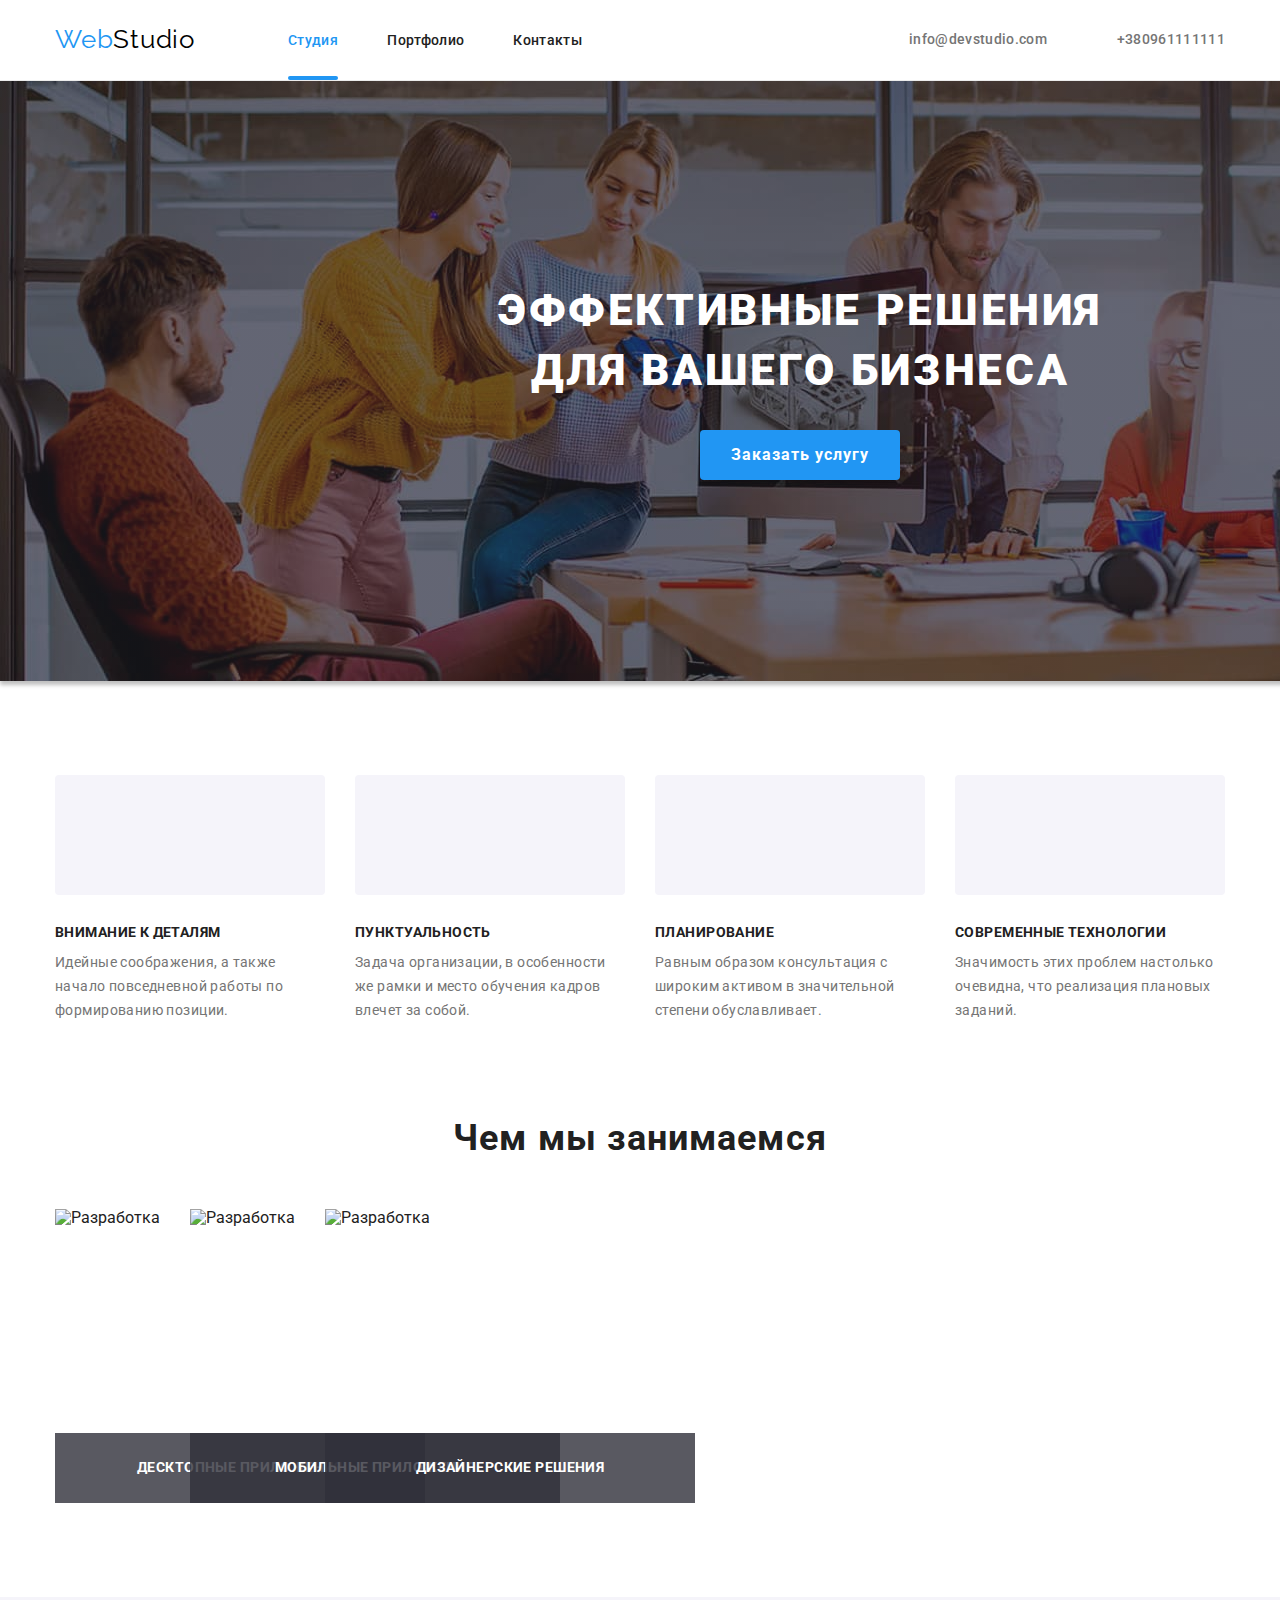
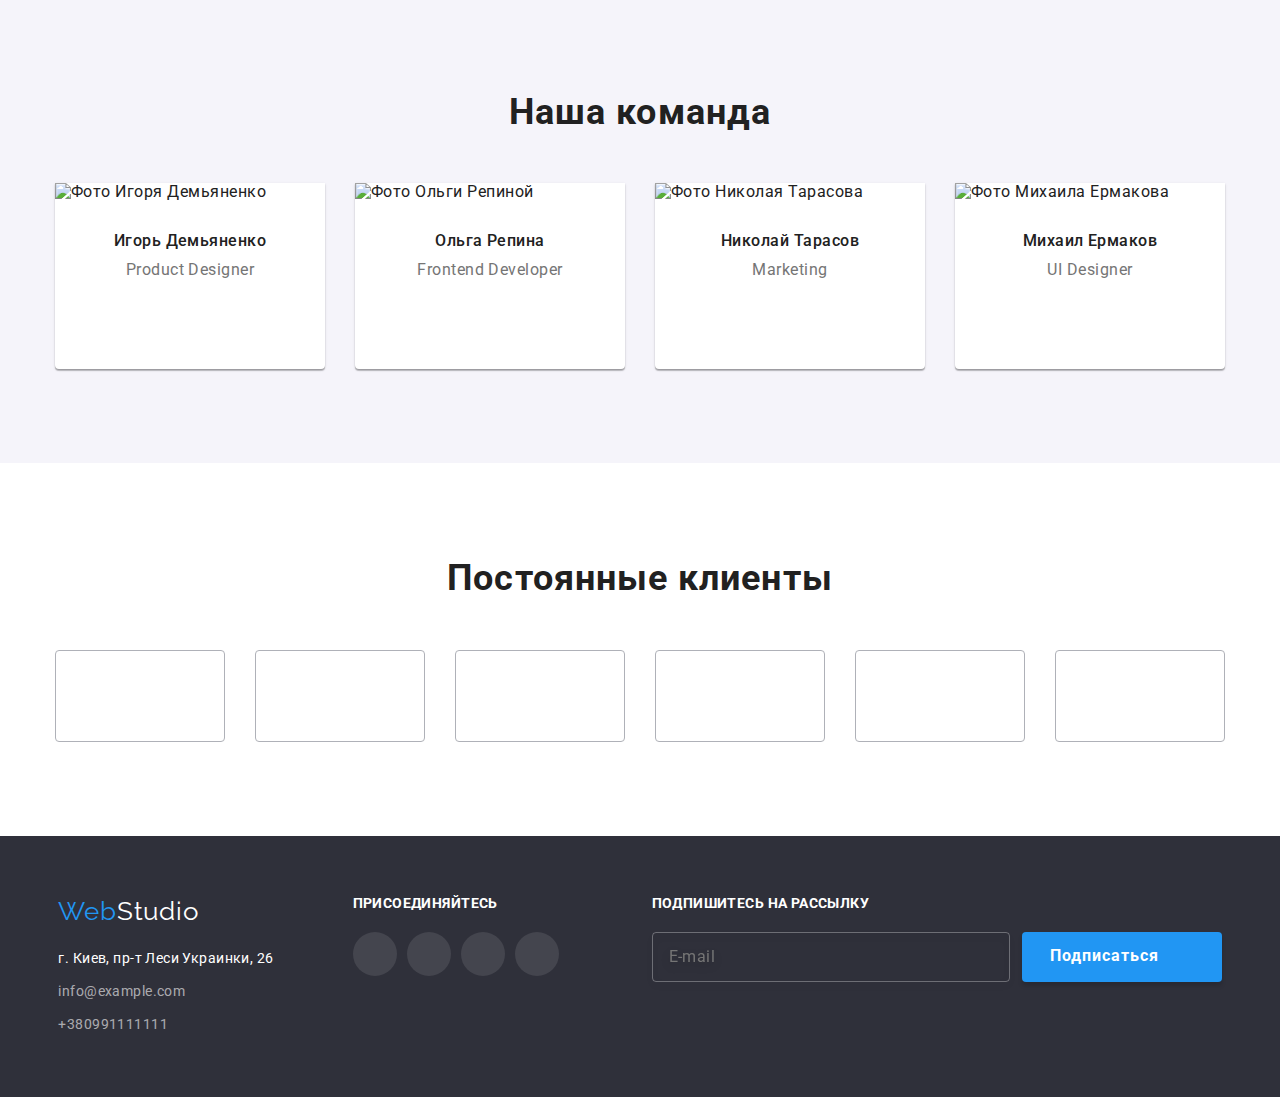
==== commit cea058e5: "added @extend %list" ====
--- a/index.html
+++ b/index.html
@@ -34,7 +34,7 @@
           <!-- -----------Mobile-menu-button-------------- -->
           <button
             type="button"
-            class="menu-btn is-open"
+            class="menu-btn"
             aria-expanded="false"
             aria-controls="mobile_menu_thumb"
             data-menu-button
@@ -46,8 +46,8 @@
           </button>
 
           <!---------------Navigation-menu------------>
-          <div class="mobile-menu-thumb is-open" id="mobile_menu_thumb" data-menu>
-            <ul class="site-nav-list list">
+          <div class="mobile-menu-thumb" id="mobile_menu_thumb" data-menu>
+            <ul class="site-nav-list">
               <li class="site-nav-list__item">
                 <a class="site-nav-list__link site-nav-list__link--current" href="index.html"
                   >Студия</a
@@ -60,7 +60,7 @@
                 <a class="site-nav-list__link" href="">Контакты</a>
               </li>
             </ul>
-            <ul class="connection-list list">
+            <ul class="connection-list">
               <li class="connection-list__item">
                 <a class="connection-list__link" lang="en" href="mailto:info@devstudio.com"
                   ><svg class="connection-list__icon icon-envelope" width="14" height="10">
@@ -76,7 +76,7 @@
                 >
               </li>
             </ul>
-            <ul class="socwebs-list list">
+            <ul class="socwebs-list">
               <li class="socwebs-list__item">
                 <a href="" class="socwebs-list__link">Instagram</a>
               </li>
@@ -110,7 +110,7 @@
       <section class="feature-section section">
         <div class="container">
           <h2 class="visually-hidden">Особенности</h2>
-          <ul class="feature-list list">
+          <ul class="feature-list">
             <li class="feature-list__item">
               <div class="feature-list__thumb">
                 <svg class="feature-list__icon">
@@ -163,15 +163,30 @@
       <section class="our-work section">
         <div class="our-work__container container">
           <h2 class="section__title">Чем мы занимаемся</h2>
-          <ul class="our-work__list list">
+          <ul class="our-work__list">
             <li class="list__item">
               <div class="example-thumb">
-                <img
-                  class="example-thumb__img"
-                  src="./images/box1.jpg"
-                  alt="Разработка"
-                  width="370"
-                />
+                <picture>
+                  <source
+                    srcset="
+                      ./images/work-boxes/work-box-first.webp   1x,
+                      ./images/work-boxes/work-box-first2x.webp 2x
+                    "
+                    sizes="(min-width: 1400px) 15vw, (min-width: 1200px) 33vw, 100vw"
+                    type="image/webp"
+                  />
+
+                  <img
+                    srcset="
+                      ./images/work-boxes/work-box-first.jpg   1x,
+                      ./images/work-boxes/work-box-first2x.jpg 2x
+                    "
+                    class="example-thumb__img"
+                    src="./images/work-boxes/work-box-first.jpg"
+                    alt="Разработка"
+                    sizes="(min-width: 1400px) 15vw, (min-width: 1200px) 33vw, 100vw"
+                  />
+                </picture>
                 <div class="example-thumb__description">
                   <h3 class="example-thumb__title subtitle">Десктопные приложения</h3>
                 </div>
@@ -179,12 +194,27 @@
             </li>
             <li class="list__item">
               <div class="example-thumb">
-                <img
-                  class="example-thumb__img"
-                  src="./images/box2.jpg"
-                  alt="Адаптация к мобильной версии"
-                  width="370"
-                />
+                <picture>
+                  <source
+                    srcset="
+                      ./images/work-boxes/work-box-second.webp   1x,
+                      ./images/work-boxes/work-box-second2x.webp 2x
+                    "
+                    sizes="(min-width: 1400px) 15vw, (min-width: 1200px) 33vw, 100vw"
+                    type="image/webp"
+                  />
+
+                  <img
+                    srcset="
+                      ./images/work-boxes/work-box-second.jpg   1x,
+                      ./images/work-boxes/work-box-second2x.jpg 2x
+                    "
+                    class="example-thumb__img"
+                    src="./images/work-boxes/work-box-second.jpg"
+                    alt="Разработка"
+                    sizes="(min-width: 1400px) 15vw, (min-width: 1200px) 33vw, 100vw"
+                  />
+                </picture>
                 <div class="example-thumb__description">
                   <h3 class="example-thumb__title subtitle">Мобильные приложения</h3>
                 </div>
@@ -192,12 +222,27 @@
             </li>
             <li class="list__item">
               <div class="example-thumb">
-                <img
-                  class="example-thumb__img"
-                  src="./images/box3.jpg"
-                  alt="Анализ данных"
-                  width="370"
-                />
+                <picture>
+                  <source
+                    srcset="
+                      ./images/work-boxes/work-box-third.webp   1x,
+                      ./images/work-boxes/work-box-third2x.webp 2x
+                    "
+                    sizes="(min-width: 1400px) 15vw, (min-width: 1200px) 33vw, 100vw"
+                    type="image/webp"
+                  />
+
+                  <img
+                    srcset="
+                      ./images/work-boxes/work-box-third.jpg   1x,
+                      ./images/work-boxes/work-box-third2x.jpg 2x
+                    "
+                    class="example-thumb__img"
+                    src="./images/work-boxes/work-box-third.jpg"
+                    alt="Разработка"
+                    sizes="(min-width: 1400px) 15vw, (min-width: 1200px) 33vw, 100vw"
+                  />
+                </picture>
                 <div class="example-thumb__description">
                   <h3 class="example-thumb__title subtitle">Дизайнерские решения</h3>
                 </div>
@@ -211,17 +256,39 @@
       <section class="team-section section">
         <div class="container">
           <h2 class="section__title">Наша команда</h2>
-          <ul class="team-list list">
+          <ul class="team-list">
             <li class="member-card">
-              <img
-                class="member"
-                src="./images/Игорь.jpg"
-                alt="Фото Игоря Демьяненко"
-                width="270"
-              />
+              <picture>
+                <source
+                  srcset="
+                    ./images/members/member-Ihor-desktop.webp   270w,
+                    ./images/members/member-Ihor-tablet.webp    354w,
+                    ./images/members/member-Ihor-mobile.webp    450w,
+                    ./images/members/member-Ihor-desktop2x.webp 540w,
+                    ./images/members/member-Ihor-tablet2x.webp  708w,
+                    ./images/members/member-Ihor-mobile2x.webp  900w
+                  "
+                  sizes="(min-width: 1400px) 15vw, (min-width: 1200px) 25vw, (min-width: 768px) 50vw, 100vw"
+                  type="image/webp"
+                />
+                <img
+                  srcset="
+                    ./images/members/member-Ihor-desktop.jpg   270w,
+                    ./images/members/member-Ihor-tablet.jpg    354w,
+                    ./images/members/member-Ihor-mobile.jpg    450w,
+                    ./images/members/member-Ihor-desktop2x.jpg 540w,
+                    ./images/members/member-Ihor-tablet2x.jpg  708w,
+                    ./images/members/member-Ihor-mobile2x.jpg  900w
+                  "
+                  class="member"
+                  src="./images/members/member-Ihor-desktop.jpg"
+                  alt="Фото Игоря Демьяненко"
+                  sizes="(min-width: 1400px) 15vw, (min-width: 1200px) 25vw, (min-width: 768px) 50vw, 100vw"
+                />
+              </picture>
               <h3 class="member-card__name">Игорь Демьяненко</h3>
               <p class="member-card__position" lang="en">Product Designer</p>
-              <ul class="soc-list list">
+              <ul class="soc-list">
                 <li class="soc-list__item">
                   <a
                     tabindex="0"
@@ -277,10 +344,38 @@
               </ul>
             </li>
             <li class="member-card">
-              <img class="member" src="./images/Ольга.jpg" alt="Фото Ольги Репиной" width="270" />
+              <picture>
+                <source
+                  srcset="
+                    ./images/members/member-Olha-desktop.webp   270w,
+                    ./images/members/member-Olha-tablet.webp    354w,
+                    ./images/members/member-Olha-mobile.webp    450w,
+                    ./images/members/member-Olha-desktop2x.webp 540w,
+                    ./images/members/member-Olha-tablet2x.webp  708w,
+                    ./images/members/member-Olha-mobile2x.webp  900w
+                  "
+                  sizes="(min-width: 1400px) 15vw, (min-width: 1200px) 25vw, (min-width: 768px) 50vw, 100vw"
+                  type="image/webp"
+                />
+                <img
+                  srcset="
+                    ./images/members/member-Olha-desktop.jpg   270w,
+                    ./images/members/member-Olha-tablet.jpg    354w,
+                    ./images/members/member-Olha-mobile.jpg    450w,
+                    ./images/members/member-Olha-desktop2x.jpg 540w,
+                    ./images/members/member-Olha-tablet2x.jpg  708w,
+                    ./images/members/member-Olha-mobile2x.jpg  900w
+                  "
+                  class="member"
+                  src="./images/members/member-Olha-desktop.jpg"
+                  alt="Фото Ольги Репиной"
+                  sizes="(min-width: 1400px) 15vw, (min-width: 1200px) 25vw, (min-width: 768px) 50vw, 100vw"
+                />
+              </picture>
+
               <h3 class="member-card__name">Ольга Репина</h3>
               <p class="member-card__position" lang="en">Frontend Developer</p>
-              <ul class="soc-list list">
+              <ul class="soc-list">
                 <li class="soc-list__item">
                   <a
                     tabindex="0"
@@ -336,15 +431,37 @@
               </ul>
             </li>
             <li class="member-card">
-              <img
-                class="member-photo"
-                src="./images/Николай.jpg"
-                alt="Фото Николая Тарасова"
-                width="270"
-              />
+              <picture>
+                <source
+                  srcset="
+                    ./images/members/member-Nik-desktop.webp   270w,
+                    ./images/members/member-Nik-tablet.webp    354w,
+                    ./images/members/member-Nik-mobile.webp    450w,
+                    ./images/members/member-Nik-desktop2x.webp 540w,
+                    ./images/members/member-Nik-tablet2x.webp  708w,
+                    ./images/members/member-Nik-mobile2x.webp  900w
+                  "
+                  sizes="(min-width: 1400px) 15vw, (min-width: 1200px) 25vw, (min-width: 768px) 50vw, 100vw"
+                  type="image/webp"
+                />
+                <img
+                  srcset="
+                    ./images/members/member-Nik-desktop.jpg   270w,
+                    ./images/members/member-Nik-tablet.jpg    354w,
+                    ./images/members/member-Nik-mobile.jpg    450w,
+                    ./images/members/member-Nik-desktop2x.jpg 540w,
+                    ./images/members/member-Nik-tablet2x.jpg  708w,
+                    ./images/members/member-Nik-mobile2x.jpg  900w
+                  "
+                  class="member"
+                  src="./images/members/member-Nik-desktop.jpg"
+                  alt="Фото Николая Тарасова"
+                  sizes="(min-width: 1400px) 15vw, (min-width: 1200px) 25vw, (min-width: 768px) 50vw, 100vw"
+                />
+              </picture>
               <h3 class="member-card__name">Николай Тарасов</h3>
               <p class="member-card__position" lang="en">Marketing</p>
-              <ul class="soc-list list">
+              <ul class="soc-list">
                 <li class="soc-list__item">
                   <a
                     tabindex="0"
@@ -400,15 +517,37 @@
               </ul>
             </li>
             <li class="member-card">
-              <img
-                class="member"
-                src="./images/Михаил.jpg"
-                alt="Фото Михаила Ермакова"
-                width="270"
-              />
+              <picture>
+                <source
+                  srcset="
+                    ./images/members/member-Mike-desktop.webp   270w,
+                    ./images/members/member-Mike-tablet.webp    354w,
+                    ./images/members/member-Mike-mobile.webp    450w,
+                    ./images/members/member-Mike-desktop2x.webp 540w,
+                    ./images/members/member-Mike-tablet2x.webp  708w,
+                    ./images/members/member-Mike-mobile2x.webp  900w
+                  "
+                  sizes="(min-width: 1400px) 15vw, (min-width: 1200px) 25vw, (min-width: 768px) 50vw, 100vw"
+                  type="image/webp"
+                />
+                <img
+                  srcset="
+                    ./images/members/member-Mike-desktop.jpg   270w,
+                    ./images/members/member-Mike-tablet.jpg    354w,
+                    ./images/members/member-Mike-mobile.jpg    450w,
+                    ./images/members/member-Mike-desktop2x.jpg 540w,
+                    ./images/members/member-Mike-tablet2x.jpg  708w,
+                    ./images/members/member-Mike-mobile2x.jpg  900w
+                  "
+                  class="member"
+                  src="./images/members/member-Mike-desktop.jpg"
+                  alt="Фото Михаила Ермакова"
+                  sizes="(min-width: 1400px) 15vw, (min-width: 1200px) 25vw, (min-width: 768px) 50vw, 100vw"
+                />
+              </picture>
               <h3 class="member-card__name">Михаил Ермаков</h3>
               <p class="member-card__position" lang="en">UI Designer</p>
-              <ul class="soc-list list">
+              <ul class="soc-list">
                 <li class="soc-list__item">
                   <a
                     tabindex="0"
@@ -471,7 +610,7 @@
       <section class="section">
         <div class="container">
           <h2 class="section__title">Постоянные клиенты</h2>
-          <ul class="customer-list list">
+          <ul class="customer-list">
             <li tabindex="0" class="customer-list__customer-item">
               <a tabindex="1" class="customer-link link" href="">
                 <svg class="link__icon--grey" width="41" height="46.7">
@@ -538,7 +677,7 @@
         <!-- ПРИСОЕДИНЯЙТЕСЬ  -->
         <div class="footer__join">
           <p class="footer__subtitle">Присоединяйтесь</p>
-          <ul class="soc-list list">
+          <ul class="soc-list">
             <li class="soc-list__item">
               <a
                 tabindex="0"
--- a/css/main.min.css
+++ b/css/main.min.css
@@ -1 +1 @@
-body{font-family:"Roboto",sans-serif;font-style:normal;font-weight:400;color:#212121;background-color:#fff}a{text-decoration:none}img{display:block;max-width:100%;height:auto}p{margin-top:0px;margin-bottom:0px}h1,h2,h3{margin-top:0}.section{margin:0;padding-bottom:60px;padding-top:60px}@media screen and (min-width: 1200px){.section{padding-bottom:94px;padding-top:94px}}.section__title{margin-bottom:30px;font-size:28px;line-height:1.17;text-align:center;letter-spacing:.03em}@media screen and (min-width: 1200px){.section__title{margin-bottom:50px;font-size:36px}}.container{margin-left:auto;margin-right:auto;padding-left:15px;padding-right:15px}@media screen and (min-width: 480px){.container{width:480px}}@media screen and (min-width: 768px){.container{width:768px}}@media screen and (min-width: 1200px){.container{width:1200px}}.list{list-style:none;padding:0;margin:0}@media screen and (width: 768px){.list{display:-webkit-box;display:-ms-flexbox;display:flex;-ms-flex-wrap:wrap;flex-wrap:wrap}}.list__item:not(:last-child){margin-right:30px}.page-header{border-bottom:1px solid #ececec;position:relative}.page-header__nav{width:calc(100% - 30px);display:-webkit-box;display:-ms-flexbox;display:flex;-webkit-box-align:center;-ms-flex-align:center;align-items:center;-webkit-box-pack:justify;-ms-flex-pack:justify;justify-content:space-between;min-height:60px}@media screen and (min-width: 768px){.page-header__nav{min-height:80px}}@media screen and (min-width: 768px){.page-header__logo{margin-right:88px}}@media screen and (min-width: 1200px){.page-header__logo{margin-right:93px}}.menu-btn{display:none}@media screen and (max-width: 767px){.menu-btn{z-index:991;display:-webkit-box;display:-ms-flexbox;display:flex;margin:0;padding:0;border:none;background-color:rgba(0,0,0,0);cursor:pointer;-webkit-transition:fill 250ms cubic-bezier(0.4, 0, 0.2, 1);transition:fill 250ms cubic-bezier(0.4, 0, 0.2, 1)}.menu-btn:hover,.menu-btn:focus{fill:#2196f3}.menu-btn .icon-cross{display:none}.menu-btn .icon-cross:hover .site-nav-list__link--current,.menu-btn .icon-cross:focus .site-nav-list__link--current{color:#212121}.menu-btn.is-open .icon-cross{display:block}.menu-btn.is-open .icon-menu{display:none}}.mobile-menu-thumb{font-weight:500;letter-spacing:.02em}@media screen and (max-width: 767px){.mobile-menu-thumb{opacity:0;visibility:hidden;pointer-events:none;z-index:900;position:absolute;top:0;left:0;width:100vw;height:796px;background-color:#fff;-webkit-transition:opacity 250ms cubic-bezier(0.4, 0, 0.2, 1),visibility 250ms cubic-bezier(0.4, 0, 0.2, 1);transition:opacity 250ms cubic-bezier(0.4, 0, 0.2, 1),visibility 250ms cubic-bezier(0.4, 0, 0.2, 1)}.mobile-menu-thumb.is-open{opacity:1;visibility:visible;pointer-events:fill;display:block;padding:48px 40px}}@media screen and (min-width: 768px){.mobile-menu-thumb{display:-webkit-box;display:-ms-flexbox;display:flex;-webkit-box-pack:justify;-ms-flex-pack:justify;justify-content:space-between;-webkit-box-flex:1;-ms-flex-positive:1;flex-grow:1;-webkit-box-align:center;-ms-flex-align:center;align-items:center}}.logo{font-family:"Raleway",sans-serif;font-size:24px;line-height:1.17;letter-spacing:.03em;color:#2196f3}@media screen and (min-width: 1200px){.logo{font-size:26px;line-height:1.2}}.logo__part-end--black{color:#000}.logo__part-end--white{color:#fff}.site-nav-list{display:-webkit-box;display:-ms-flexbox;display:flex;width:294px;-webkit-box-pack:justify;-ms-flex-pack:justify;justify-content:space-between;font-size:40px;line-height:1.18}@media screen and (max-width: 767px){.site-nav-list{min-height:208px;-webkit-box-orient:vertical;-webkit-box-direction:normal;-ms-flex-direction:column;flex-direction:column;-webkit-box-flex:2;-ms-flex-positive:2;flex-grow:2}}@media screen and (min-width: 768px){.site-nav-list{font-size:14px;line-height:1.2}}.site-nav-list__link{color:#212121;-webkit-transition:250ms cubic-bezier(0.4, 0, 0.2, 1);transition:250ms cubic-bezier(0.4, 0, 0.2, 1)}.site-nav-list__link:hover,.site-nav-list__link:focus{color:#2196f3}.site-nav-list__link--current{color:#2196f3;position:relative}.site-nav-list__link--current:focus{color:#2196f3}.site-nav-list__link--current::after{content:""}@media screen and (min-width: 768px){.site-nav-list__link--current::after{position:absolute;left:0;bottom:0;width:100%;height:4px;-webkit-transform:translateY(32px);transform:translateY(32px);border-radius:2px;background-color:#2196f3}}.connection-list{display:-webkit-box;display:-ms-flexbox;display:flex}@media screen and (max-width: 767px){.connection-list{-webkit-box-orient:vertical;-webkit-box-direction:reverse;-ms-flex-direction:column-reverse;flex-direction:column-reverse;margin-top:302px}}@media screen and (min-width: 768px)and (max-width: 1199px){.connection-list{display:block}}.connection-list__item{min-width:123px;min-height:14px;margin:0;padding:0;-webkit-box-align:center;-ms-flex-align:center;align-items:center}@media screen and (min-width: 768px)and (max-width: 1199px){.connection-list__item{margin-bottom:10px}.connection-list__item:last-child{margin-bottom:0}}@media screen and (min-width: 1200px){.connection-list__item{margin-right:50px}.connection-list__item:last-child{margin-right:0}}.connection-list__link{display:-webkit-box;display:-ms-flexbox;display:flex;margin:0;padding:0;color:#757575;font-size:24px;text-decoration:none;-webkit-box-align:center;-ms-flex-align:center;align-items:center;-webkit-transition:color 250ms cubic-bezier(0.4, 0, 0.2, 1);transition:color 250ms cubic-bezier(0.4, 0, 0.2, 1)}.connection-list__link:hover,.connection-list__link:focus{color:#2196f3}@media screen and (max-width: 767px){.connection-list__link.tel-link{margin-bottom:32px;font-size:34px;line-height:1.18;color:#2196f3}}@media screen and (min-width: 768px){.connection-list__link{font-size:12px;line-height:1.17}}@media screen and (min-width: 1200px){.connection-list__link{font-size:14px;line-height:1.14}}.connection-list__icon{margin-right:8px;padding:0;fill:#757575;-webkit-transition:fill 250ms cubic-bezier(0.4, 0, 0.2, 1);transition:fill 250ms cubic-bezier(0.4, 0, 0.2, 1)}@media screen and (max-width: 767px){.connection-list__icon{display:none}}.connection-list__link:hover .connection-list__icon,.connection-list__link:focus .connection-list__icon{fill:#2196f3}@media screen and (min-width: 1200px){.connection-list__icon{margin-right:10px}.connection-list__icon .icon-envelope{width:16px;height:12px}.connection-list__icon .icon-smartphone{width:10px;height:16px}}.socwebs-list{display:none}@media screen and (max-width: 767px){.socwebs-list{display:-webkit-box;display:-ms-flexbox;display:flex;-webkit-box-align:center;-ms-flex-align:center;align-items:center;margin-top:64px}}.socwebs-list__item:not(:last-child){margin-right:10px;padding-right:10px;border-right:1px solid rgba(33,33,33,.2)}.socwebs-list__link{font-size:18px;line-height:1.22;color:#2196f3}.hero{background-color:#c4c4c4}.hero__container{height:400px;padding-top:118px;padding-bottom:118px;text-align:center}@media screen and (min-width: 1200px){.hero__container{height:600px;padding-top:200px;padding-bottom:200px}}.hero__overlay{width:480px;height:400px;margin-left:auto;margin-right:auto;background-image:-webkit-gradient(linear, left top, right top, from(rgba(47, 48, 58, 0.4)), to(rgba(47, 48, 58, 0.4))),url("../images/hero-img/hero-mobile.jpg");background-image:linear-gradient(to right, rgba(47, 48, 58, 0.4), rgba(47, 48, 58, 0.4)),url("../images/hero-img/hero-mobile.jpg");background-size:480px 400px;background-repeat:no-repeat;background-position:center;-webkit-box-shadow:0px 4px 4px rgba(0,0,0,.25);box-shadow:0px 4px 4px rgba(0,0,0,.25)}@media(min-device-pixel-ratio: 2),(-webkit-min-device-pixel-ratio: 2),(min-resolution: 192dpi),(min-resolution: 2dppx){.hero__overlay{background-image:-webkit-gradient(linear, left top, right top, from(rgba(47, 48, 58, 0.4)), to(rgba(47, 48, 58, 0.4))),url("../images/hero-img/hero-mobile2x.jpg");background-image:linear-gradient(to right, rgba(47, 48, 58, 0.4), rgba(47, 48, 58, 0.4)),url("../images/hero-img/hero-mobile2x.jpg")}}@media screen and (min-width: 768px){.hero__overlay{width:768px;background-image:-webkit-gradient(linear, left top, right top, from(rgba(47, 48, 58, 0.4)), to(rgba(47, 48, 58, 0.4))),url("../images/hero-img/hero-tablet.jpg");background-image:linear-gradient(to right, rgba(47, 48, 58, 0.4), rgba(47, 48, 58, 0.4)),url("../images/hero-img/hero-tablet.jpg");background-size:768px 400px}}@media screen and (min-width: 768px)and (min-device-pixel-ratio: 2),screen and (min-width: 768px)and (-webkit-min-device-pixel-ratio: 2),screen and (min-width: 768px)and (min-resolution: 192dpi),screen and (min-width: 768px)and (min-resolution: 2dppx){.hero__overlay{background-image:-webkit-gradient(linear, left top, right top, from(rgba(47, 48, 58, 0.4)), to(rgba(47, 48, 58, 0.4))),url("../images/hero-img/hero-tablet2x.jpg");background-image:linear-gradient(to right, rgba(47, 48, 58, 0.4), rgba(47, 48, 58, 0.4)),url("../images/hero-img/hero-tablet2x.jpg")}}@media screen and (min-width: 1200px){.hero__overlay{width:1600px;height:600px;background-image:-webkit-gradient(linear, left top, right top, from(rgba(47, 48, 58, 0.4)), to(rgba(47, 48, 58, 0.4))),url("../images/hero-img/hero-desktop.jpg");background-image:linear-gradient(to right, rgba(47, 48, 58, 0.4), rgba(47, 48, 58, 0.4)),url("../images/hero-img/hero-desktop.jpg");background-size:1600px 600px}}@media screen and (min-width: 1200px)and (min-device-pixel-ratio: 2),screen and (min-width: 1200px)and (-webkit-min-device-pixel-ratio: 2),screen and (min-width: 1200px)and (min-resolution: 192dpi),screen and (min-width: 1200px)and (min-resolution: 2dppx){.hero__overlay{background-image:-webkit-gradient(linear, left top, right top, from(rgba(47, 48, 58, 0.4)), to(rgba(47, 48, 58, 0.4))),url("../images/hero-img/hero-desktop2x.jpg");background-image:linear-gradient(to right, rgba(47, 48, 58, 0.4), rgba(47, 48, 58, 0.4)),url("../images/hero-img/hero-desktop2x.jpg")}}.hero__title{width:360px;margin-left:auto;margin-right:auto;color:#fff;font-weight:900;font-size:26px;line-height:1.36;letter-spacing:.06em;text-transform:uppercase}@media screen and (min-width: 1200px){.hero__title{width:696px;font-size:44px}}.btn{display:-webkit-box;display:-ms-flexbox;display:flex;min-width:200px;height:50px;border:0px;border-radius:4px;margin-left:auto;margin-right:auto;padding:0;cursor:pointer;-webkit-box-pack:center;-ms-flex-pack:center;justify-content:center;-webkit-box-align:center;-ms-flex-align:center;align-items:center;font-family:inherit;font-weight:700;font-size:16px;line-height:1.88;letter-spacing:.06em;color:#fff;background-color:#2196f3;-webkit-box-shadow:0px 4px 4px rgba(0,0,0,.15);box-shadow:0px 4px 4px rgba(0,0,0,.15);-webkit-transition:background-color 250ms cubic-bezier(0.4, 0, 0.2, 1);transition:background-color 250ms cubic-bezier(0.4, 0, 0.2, 1)}.btn:hover{background-color:#188ce8}.visually-hidden{position:absolute;white-space:nowrap;width:1px;height:1px;overflow:hidden;border:0;padding:0;clip:rect(0 0 0 0);-webkit-clip-path:inset(50%);clip-path:inset(50%);margin:-1px}@media screen and (min-width: 1200px){.feature-section{padding-bottom:0px}}@media screen and (min-width: 768px){.feature-list{display:-webkit-box;display:-ms-flexbox;display:flex;-ms-flex-wrap:wrap;flex-wrap:wrap;-webkit-column-count:2;-moz-column-count:2;column-count:2;margin:-15px}}@media screen and (min-width: 1200px){.feature-list{-ms-flex-wrap:nowrap;flex-wrap:nowrap}}.feature-list__item{width:100%}.feature-list__item:not(:last-child){margin-bottom:30px}@media screen and (min-width: 768px){.feature-list__item{width:calc((100% - 60px)/2);margin:15px}.feature-list__item:not(:last-child){margin-bottom:15px}}@media screen and (min-width: 1200px){.feature-list__item{width:calc((100% - 120px)/4)}}.feature-list__thumb{display:-webkit-box;display:-ms-flexbox;display:flex;height:120px;margin-bottom:30px;-webkit-box-pack:center;-ms-flex-pack:center;justify-content:center;-webkit-box-align:center;-ms-flex-align:center;align-items:center;border-radius:4px;background-color:#f5f4fa}.feature-list__icon{width:70px;height:70px}.feature-list__subtitle{text-align:center}@media screen and (min-width: 768px){.feature-list__subtitle{text-align:left}}.feature-list__description{text-align:left;margin-top:10px;font-size:14px;letter-spacing:.03em;line-height:1.71;color:#757575}.subtitle{margin:0px;font-size:14px;line-height:1.14;letter-spacing:.03em;text-transform:uppercase}@media screen and (max-width: 1199px){.our-work{display:none}}@media screen and (min-width: 1200px){.our-work__list{display:-webkit-box;display:-ms-flexbox;display:flex}}.example-thumb{position:relative}.example-thumb__img{height:294px}.example-thumb__description{position:absolute;display:-webkit-box;display:-ms-flexbox;display:flex;width:370px;height:70px;bottom:0;left:0;right:0;-webkit-box-pack:center;-ms-flex-pack:center;justify-content:center;-webkit-box-align:center;-ms-flex-align:center;align-items:center;background-color:rgba(47,48,58,.8)}.example-thumb__title{text-align:center;color:#fff}.team-section{background-color:#f5f4fa;letter-spacing:.03em}@media screen and (min-width: 768px){.team-list{display:-webkit-box;display:-ms-flexbox;display:flex;-ms-flex-wrap:wrap;flex-wrap:wrap;-webkit-column-count:2;-moz-column-count:2;column-count:2;margin:-15px}}@media screen and (min-width: 1200px){.team-list{-ms-flex-wrap:nowrap;flex-wrap:nowrap}}.member-card{width:100%;padding-bottom:30px;-webkit-box-shadow:0px 1px 3px rgba(0,0,0,.12),0px 1px 1px rgba(0,0,0,.14),0px 2px 1px rgba(0,0,0,.2);box-shadow:0px 1px 3px rgba(0,0,0,.12),0px 1px 1px rgba(0,0,0,.14),0px 2px 1px rgba(0,0,0,.2);border-radius:0px 0px 4px 4px;background-color:#fff}@media screen and (max-width: 767px){.member-card:not(:last-child){margin-bottom:30px}}@media screen and (min-width: 768px){.member-card{width:calc((100% - 60px)/2);margin:15px}}@media screen and (min-width: 1200px){.member-card{width:calc((100% - 120px)/4)}}.member-card__name,.member-card__position{font-size:16px;line-height:1.19;text-align:center}.member-card__name{font-weight:500;margin-top:30px;margin-bottom:10px}.member-card__position{color:#757575;margin-bottom:16px}.soc-list{display:-webkit-box;display:-ms-flexbox;display:flex;width:206px;height:44px;margin-left:auto;margin-right:auto}.soc-list__item{display:block;margin-right:10px}.soc-list__item:last-child{margin-right:0px}.soc-link{display:-webkit-box;display:-ms-flexbox;display:flex;width:44px;height:44px;border-radius:50%;background-position:center;background-size:contain;background-repeat:no-repeat;border:none;-webkit-box-pack:center;-ms-flex-pack:center;justify-content:center;-webkit-box-align:center;-ms-flex-align:center;align-items:center;outline:rgba(0,0,0,0);-webkit-transition:background-color 250ms cubic-bezier(0.4, 0, 0.2, 1);transition:background-color 250ms cubic-bezier(0.4, 0, 0.2, 1)}.soc-link:hover,.soc-link:focus{background-color:#2196f3}.soc-link--grey{background-color:rgba(255,255,255,.1)}.soc-link__icon{width:20px;height:20px}.soc-link__icon--white{fill:#fff}.link__icon--grey{fill:#afb1b8;-webkit-transition:fill 250ms cubic-bezier(0.4, 0, 0.2, 1);transition:fill 250ms cubic-bezier(0.4, 0, 0.2, 1)}.soc-link:hover .link__icon--grey,.soc-link:focus .link__icon--grey{fill:#fff}.list__customer-item:hover .link__icon--grey,.list__customer-item:focus .link__icon--grey{fill:#2196f3}.customer-list{display:-webkit-box;display:-ms-flexbox;display:flex;-ms-flex-wrap:wrap;flex-wrap:wrap;margin:-15px;-webkit-box-pack:center;-ms-flex-pack:center;justify-content:center}@media screen and (max-width: 767px){.customer-list{-webkit-column-count:2;-moz-column-count:2;column-count:2}}@media screen and (max-width: 1199px){.customer-list{-webkit-column-count:3;-moz-column-count:3;column-count:3}}.customer-list__customer-item{display:-webkit-box;display:-ms-flexbox;display:flex;width:170px;height:92px;margin:15px;border:1px solid #afb1b8;border-radius:4px;-webkit-box-pack:center;-ms-flex-pack:center;justify-content:center;-webkit-box-align:center;-ms-flex-align:center;align-items:center;outline:rgba(0,0,0,0);-webkit-transition:border 250ms cubic-bezier(0.4, 0, 0.2, 1);transition:border 250ms cubic-bezier(0.4, 0, 0.2, 1)}.customer-list__customer-item:hover,.customer-list__customer-item:focus{border:1px solid #2196f3}.customer-link{display:-webkit-box;display:-ms-flexbox;display:flex;width:106px;height:60px;margin:0;-webkit-box-pack:center;-ms-flex-pack:center;justify-content:center;-webkit-box-align:center;-ms-flex-align:center;align-items:center;border:none}.customer-list__customer-item:hover .link__icon--grey,.customer-list__customer-item:focus .link__icon--grey{fill:#2196f3}.footer{width:100%;padding-top:60px;padding-bottom:60px;font-size:14px;line-height:1.71;letter-spacing:.03em;background-color:#2f303a;text-align:center}@media screen and (min-width: 768px){.footer-container{display:-webkit-box;display:-ms-flexbox;display:flex;-ms-flex-wrap:wrap;flex-wrap:wrap;padding-left:76px;padding-right:89px}}@media screen and (min-width: 768px){.footer-container:last-child{-webkit-box-pack:center;-ms-flex-pack:center;justify-content:center}}@media screen and (min-width: 1200px){.footer-container{-ms-flex-wrap:nowrap;flex-wrap:nowrap;padding-left:0px;padding-right:0px}}.footer__contacts{text-align:center}@media screen and (min-width: 1200px){.footer__contacts{text-align:left}}.footer__address{margin-top:20px;font-style:inherit}@media screen and (min-width: 768px){.footer__address{margin-bottom:60px}}@media screen and (min-width: 1200px){.footer__address{margin-bottom:0px}}.map-address{color:#fff}.contact-link{display:block;margin:9px 0px;color:rgba(255,255,255,.6);-webkit-transition:250ms cubic-bezier(0.4, 0, 0.2, 1);transition:250ms cubic-bezier(0.4, 0, 0.2, 1)}.contact-link:last-child{margin:0}.contact-link:hover,.contact-link:focus{color:#2196f3}@media screen and (min-width: 1200px){.contact-link{text-align:left}}.footer__join{margin:60px 0px}@media screen and (min-width: 768px){.footer__join{margin:0px;margin-left:auto}}@media screen and (min-width: 1200px){.footer__join{margin:0px 93px 0px 79px}}.footer__subtitle{margin-bottom:20px;text-align:center;font-weight:700;font-size:14px;line-height:1.14;letter-spacing:.03em;text-transform:uppercase;color:#fff}@media screen and (min-width: 1200px){.footer__subtitle{min-width:144px;text-align:left}}.btn{display:-webkit-box;display:-ms-flexbox;display:flex;min-width:200px;height:50px;border:0px;border-radius:4px;margin-left:auto;margin-right:auto;padding:0;cursor:pointer;-webkit-box-pack:center;-ms-flex-pack:center;justify-content:center;-webkit-box-align:center;-ms-flex-align:center;align-items:center;font-family:inherit;font-weight:700;font-size:16px;line-height:1.88;letter-spacing:.06em;color:#fff;background-color:#2196f3;-webkit-box-shadow:0px 4px 4px rgba(0,0,0,.15);box-shadow:0px 4px 4px rgba(0,0,0,.15);-webkit-transition:background-color 250ms cubic-bezier(0.4, 0, 0.2, 1);transition:background-color 250ms cubic-bezier(0.4, 0, 0.2, 1)}.btn:hover{background-color:#188ce8}.subscribe{width:450px}@media screen and (min-width: 1200px){.subscribe{width:570px;margin-top:0px}}.subscribe__label{display:block}@media screen and (min-width: 1200px){.subscribe__label{display:-webkit-box;display:-ms-flexbox;display:flex}}.subscribe__input{width:450px;height:50px;padding:15px 16px;margin-bottom:20px;border:1px solid rgba(255,255,255,.3);-webkit-filter:drop-shadow(0px 4px 4px rgba(0, 0, 0, 0.15));filter:drop-shadow(0px 4px 4px rgba(0, 0, 0, 0.15));border-radius:4px;background-color:inherit;font-size:16px;line-height:1.25;letter-spacing:.03em;color:rgba(255,255,255,.6)}@media screen and (min-width: 1200px){.subscribe__input{width:358px;margin-right:12px;margin-bottom:0px}}.send-icon{margin-left:10px}.backdrop.is-hidden{visibility:hidden;opacity:0;pointer-events:none;-webkit-transition:opacity 250ms cubic-bezier(0.4, 0, 0.2, 1),visibility 250ms cubic-bezier(0.4, 0, 0.2, 1);transition:opacity 250ms cubic-bezier(0.4, 0, 0.2, 1),visibility 250ms cubic-bezier(0.4, 0, 0.2, 1)}.backdrop{position:fixed;top:0;left:0;z-index:999;width:100%;height:100%;background-color:rgba(0,0,0,.2);opacity:1;-webkit-transition:opacity 250ms cubic-bezier(0.4, 0, 0.2, 1);transition:opacity 250ms cubic-bezier(0.4, 0, 0.2, 1)}@media screen and (min-width: 0px)and (max-width: 767px){.backdrop{padding:93px 15px 94px 15px;overflow-y:scroll}}.modal{min-width:450px;min-height:609px;position:relative;background-color:#fff;opacity:1;-webkit-transition:opacity 250ms cubic-bezier(0.4, 0, 0.2, 1),-webkit-transform 250ms cubic-bezier(0.4, 0, 0.2, 1);transition:opacity 250ms cubic-bezier(0.4, 0, 0.2, 1),-webkit-transform 250ms cubic-bezier(0.4, 0, 0.2, 1);transition:transform 250ms cubic-bezier(0.4, 0, 0.2, 1),opacity 250ms cubic-bezier(0.4, 0, 0.2, 1);transition:transform 250ms cubic-bezier(0.4, 0, 0.2, 1),opacity 250ms cubic-bezier(0.4, 0, 0.2, 1),-webkit-transform 250ms cubic-bezier(0.4, 0, 0.2, 1)}.is-hidden .modal{opacity:0;-webkit-transform:translate(-50%, -50%) scale(0.5);transform:translate(-50%, -50%) scale(0.5);-webkit-transition:opacity 250ms cubic-bezier(0.4, 0, 0.2, 1),-webkit-transform 250ms cubic-bezier(0.4, 0, 0.2, 1);transition:opacity 250ms cubic-bezier(0.4, 0, 0.2, 1),-webkit-transform 250ms cubic-bezier(0.4, 0, 0.2, 1);transition:transform 250ms cubic-bezier(0.4, 0, 0.2, 1),opacity 250ms cubic-bezier(0.4, 0, 0.2, 1);transition:transform 250ms cubic-bezier(0.4, 0, 0.2, 1),opacity 250ms cubic-bezier(0.4, 0, 0.2, 1),-webkit-transform 250ms cubic-bezier(0.4, 0, 0.2, 1)}@media screen and (min-width: 768px){.modal{position:absolute;top:50%;left:50%;-webkit-transform:translate(-50%, -50%) scale(1);transform:translate(-50%, -50%) scale(1)}}@media screen and (min-width: 1200px){.modal{min-width:528px;min-height:581px}}.btn-close{position:absolute;top:8px;right:8px;display:-webkit-box;display:-ms-flexbox;display:flex;width:30px;height:30px;padding:0;cursor:pointer;background-color:#fff;border:1px solid rgba(0,0,0,.1);border-radius:50%;-webkit-box-pack:center;-ms-flex-pack:center;justify-content:center;-webkit-box-align:center;-ms-flex-align:center;align-items:center}.btn-close__icon{display:block;margin:0;-webkit-transition:fill 250ms cubic-bezier(0.4, 0, 0.2, 1);transition:fill 250ms cubic-bezier(0.4, 0, 0.2, 1)}.btn-close:hover .btn-close__icon,.btn-close:focus .btn-close__icon{fill:#2196f3}.order-form{width:inherit;padding:40px}.order-form__head{margin-bottom:12px;font-weight:700;font-size:20px;line-height:1.5;text-align:center;letter-spacing:.03em;color:#212121}@media screen and (min-width: 1200px){.order-form__head{line-height:1.15}}.form-field{display:-webkit-box;display:-ms-flexbox;display:flex;-webkit-box-orient:vertical;-webkit-box-direction:normal;-ms-flex-direction:column;flex-direction:column;margin-bottom:10px}.input-wrap{position:relative}.form-field__input{width:100%;height:40px;padding:11px 12px 11px 40px;cursor:pointer;border:1px solid rgba(33,33,33,.2);border-radius:4px;outline:none;-webkit-transition:border 250ms cubic-bezier(0.4, 0, 0.2, 1);transition:border 250ms cubic-bezier(0.4, 0, 0.2, 1)}.form-field__input:focus{border:1px solid #2196f3}.form-field__textarea{resize:none;width:100%;height:120px;padding:12px 16px;color:rgba(117,117,117,.5);border:1px solid rgba(33,33,33,.2);border-radius:4px;outline:none;-webkit-transition:border 250ms cubic-bezier(0.4, 0, 0.2, 1);transition:border 250ms cubic-bezier(0.4, 0, 0.2, 1)}.form-field__textarea:focus{border:1px solid #2196f3}.form-field__textarea::-webkit-input-placeholder{cursor:pointer;font-size:12px;line-height:1.17;letter-spacing:.01em;color:#757575;-webkit-transition:border 250ms cubic-bezier(0.4, 0, 0.2, 1);transition:border 250ms cubic-bezier(0.4, 0, 0.2, 1)}.form-field__textarea::-moz-placeholder{cursor:pointer;font-size:12px;line-height:1.17;letter-spacing:.01em;color:#757575;-moz-transition:border 250ms cubic-bezier(0.4, 0, 0.2, 1);transition:border 250ms cubic-bezier(0.4, 0, 0.2, 1)}.form-field__textarea:-ms-input-placeholder{cursor:pointer;font-size:12px;line-height:1.17;letter-spacing:.01em;color:#757575;-ms-transition:border 250ms cubic-bezier(0.4, 0, 0.2, 1);transition:border 250ms cubic-bezier(0.4, 0, 0.2, 1)}.form-field__textarea::-ms-input-placeholder{cursor:pointer;font-size:12px;line-height:1.17;letter-spacing:.01em;color:#757575;-ms-transition:border 250ms cubic-bezier(0.4, 0, 0.2, 1);transition:border 250ms cubic-bezier(0.4, 0, 0.2, 1)}.form-field__textarea::placeholder{cursor:pointer;font-size:12px;line-height:1.17;letter-spacing:.01em;color:#757575;-webkit-transition:border 250ms cubic-bezier(0.4, 0, 0.2, 1);transition:border 250ms cubic-bezier(0.4, 0, 0.2, 1)}.form-field__label{margin-bottom:4px;cursor:pointer;font-size:12px;line-height:1.17;letter-spacing:.01em;color:#757575;-webkit-transition:border 250ms cubic-bezier(0.4, 0, 0.2, 1);transition:border 250ms cubic-bezier(0.4, 0, 0.2, 1)}.form-field__icon{position:absolute;display:inline-block;top:50%;left:0;-webkit-transform:translateY(-50%);transform:translateY(-50%);margin-left:12px;width:18px;height:18px;-webkit-transition:fill 250ms cubic-bezier(0.4, 0, 0.2, 1);transition:fill 250ms cubic-bezier(0.4, 0, 0.2, 1)}.form-field__input:focus~.form-field__icon{fill:#2196f3}.checkbox{display:-webkit-box;display:-ms-flexbox;display:flex;-webkit-box-align:center;-ms-flex-align:center;align-items:center;margin-top:20px;margin-bottom:30px;font-size:12px;line-height:1.17;letter-spacing:.03em;color:#757575;cursor:pointer}@media screen and (min-width: 1200px){.checkbox{font-size:14px;line-height:1.71}}.checkbox__icon{display:inline-block;width:16px;height:15px;margin-left:0px;margin-right:7px;border:2px solid #212121;border-radius:2px;-webkit-transition:background-color 250ms cubic-bezier(0.4, 0, 0.2, 1),border-color 250ms cubic-bezier(0.4, 0, 0.2, 1);transition:background-color 250ms cubic-bezier(0.4, 0, 0.2, 1),border-color 250ms cubic-bezier(0.4, 0, 0.2, 1)}@media screen and (min-width: 1200px){.checkbox__icon{margin-left:12px}}.checkbox__input:checked+.checkbox__icon{border-color:#2196f3;background-color:#2196f3;background-image:url("../images/icon-check.svg");background-size:contain;background-position:center;background-repeat:no-repeat;background-origin:border-box}.agreement-link{color:#2196f3;text-decoration:underline}/*# sourceMappingURL=main.min.css.map */+body{font-family:"Roboto",sans-serif;font-style:normal;font-weight:400;color:#212121;background-color:#fff}a{text-decoration:none}img{display:block;max-width:100%;height:auto}p{margin-top:0px;margin-bottom:0px}h1,h2,h3{margin-top:0}.section{margin:0;padding-bottom:60px;padding-top:60px}@media screen and (min-width: 1200px){.section{padding-bottom:94px;padding-top:94px}}.section__title{margin-bottom:30px;font-size:28px;line-height:1.17;text-align:center;letter-spacing:.03em}@media screen and (min-width: 1200px){.section__title{margin-bottom:50px;font-size:36px}}.container{margin-left:auto;margin-right:auto;padding-left:15px;padding-right:15px}@media screen and (min-width: 480px){.container{width:480px}}@media screen and (min-width: 768px){.container{width:768px}}@media screen and (min-width: 1200px){.container{width:1200px}}.customer-list,.soc-list,.team-list,.our-work__list,.feature-list,.socwebs-list,.connection-list,.site-nav-list{list-style:none;padding:0;margin:0}@media screen and (width: 768px){.customer-list,.soc-list,.team-list,.our-work__list,.feature-list,.socwebs-list,.connection-list,.site-nav-list{display:-webkit-box;display:-ms-flexbox;display:flex;-ms-flex-wrap:wrap;flex-wrap:wrap}}.list__item:not(:last-child){margin-right:30px}.page-header{border-bottom:1px solid #ececec;position:relative}.page-header__nav{width:100%;display:-webkit-box;display:-ms-flexbox;display:flex;-webkit-box-align:center;-ms-flex-align:center;align-items:center;-webkit-box-pack:justify;-ms-flex-pack:justify;justify-content:space-between;min-height:60px}@media screen and (min-width: 768px){.page-header__nav{min-height:80px}}@media screen and (min-width: 768px){.page-header__logo{margin-right:88px}}@media screen and (min-width: 1200px){.page-header__logo{margin-right:93px}}.menu-btn{display:none}@media screen and (max-width: 767px){.menu-btn{z-index:991;display:-webkit-box;display:-ms-flexbox;display:flex;margin:0;padding:0;border:none;background-color:rgba(0,0,0,0);cursor:pointer;-webkit-transition:fill 250ms cubic-bezier(0.4, 0, 0.2, 1);transition:fill 250ms cubic-bezier(0.4, 0, 0.2, 1)}.menu-btn:hover,.menu-btn:focus{fill:#2196f3}.menu-btn .icon-cross{display:none}.menu-btn .icon-cross:hover .site-nav-list__link--current,.menu-btn .icon-cross:focus .site-nav-list__link--current{color:#212121}.menu-btn.is-open .icon-cross{display:block}.menu-btn.is-open .icon-menu{display:none}}.mobile-menu-thumb{font-weight:500;letter-spacing:.02em}@media screen and (max-width: 767px){.mobile-menu-thumb{opacity:0;visibility:hidden;pointer-events:none;z-index:900;position:absolute;top:0;left:0;width:100vw;height:796px;background-color:#fff;-webkit-transition:opacity 250ms cubic-bezier(0.4, 0, 0.2, 1),visibility 250ms cubic-bezier(0.4, 0, 0.2, 1);transition:opacity 250ms cubic-bezier(0.4, 0, 0.2, 1),visibility 250ms cubic-bezier(0.4, 0, 0.2, 1)}.mobile-menu-thumb.is-open{opacity:1;visibility:visible;pointer-events:fill;display:block;padding:48px 40px}}@media screen and (min-width: 768px){.mobile-menu-thumb{display:-webkit-box;display:-ms-flexbox;display:flex;-webkit-box-pack:justify;-ms-flex-pack:justify;justify-content:space-between;-webkit-box-flex:1;-ms-flex-positive:1;flex-grow:1;-webkit-box-align:center;-ms-flex-align:center;align-items:center}}.logo{font-family:"Raleway",sans-serif;font-size:24px;line-height:1.17;letter-spacing:.03em;color:#2196f3}@media screen and (min-width: 1200px){.logo{font-size:26px;line-height:1.2}}.logo__part-end--black{color:#000}.logo__part-end--white{color:#fff}.site-nav-list{display:-webkit-box;display:-ms-flexbox;display:flex;width:294px;-webkit-box-pack:justify;-ms-flex-pack:justify;justify-content:space-between;font-size:40px;line-height:1.18}@media screen and (max-width: 767px){.site-nav-list{min-height:208px;-webkit-box-orient:vertical;-webkit-box-direction:normal;-ms-flex-direction:column;flex-direction:column;-webkit-box-flex:2;-ms-flex-positive:2;flex-grow:2}}@media screen and (min-width: 768px){.site-nav-list{font-size:14px;line-height:1.2}}.site-nav-list__link{color:#212121;-webkit-transition:250ms cubic-bezier(0.4, 0, 0.2, 1);transition:250ms cubic-bezier(0.4, 0, 0.2, 1)}.site-nav-list__link:hover,.site-nav-list__link:focus{color:#2196f3}.site-nav-list__link--current{color:#2196f3;position:relative}.site-nav-list__link--current:focus{color:#2196f3}.site-nav-list__link--current::after{content:""}@media screen and (min-width: 768px){.site-nav-list__link--current::after{position:absolute;left:0;bottom:0;width:100%;height:4px;-webkit-transform:translateY(32px);transform:translateY(32px);border-radius:2px;background-color:#2196f3}}.connection-list{display:-webkit-box;display:-ms-flexbox;display:flex}@media screen and (max-width: 767px){.connection-list{-webkit-box-orient:vertical;-webkit-box-direction:reverse;-ms-flex-direction:column-reverse;flex-direction:column-reverse;margin-top:302px}}@media screen and (min-width: 768px)and (max-width: 1199px){.connection-list{display:block}}.connection-list__item{min-width:123px;min-height:14px;margin:0;padding:0;-webkit-box-align:center;-ms-flex-align:center;align-items:center}@media screen and (min-width: 768px)and (max-width: 1199px){.connection-list__item{margin-bottom:10px}.connection-list__item:last-child{margin-bottom:0}}@media screen and (min-width: 1200px){.connection-list__item{margin-right:50px}.connection-list__item:last-child{margin-right:0}}.connection-list__link{display:-webkit-box;display:-ms-flexbox;display:flex;margin:0;padding:0;color:#757575;font-size:24px;text-decoration:none;-webkit-box-align:center;-ms-flex-align:center;align-items:center;-webkit-transition:color 250ms cubic-bezier(0.4, 0, 0.2, 1);transition:color 250ms cubic-bezier(0.4, 0, 0.2, 1)}.connection-list__link:hover,.connection-list__link:focus{color:#2196f3}@media screen and (max-width: 767px){.connection-list__link.tel-link{margin-bottom:32px;font-size:34px;line-height:1.18;color:#2196f3}}@media screen and (min-width: 768px){.connection-list__link{font-size:12px;line-height:1.17}}@media screen and (min-width: 1200px){.connection-list__link{font-size:14px;line-height:1.14}}.connection-list__icon{margin-right:8px;padding:0;fill:#757575;-webkit-transition:fill 250ms cubic-bezier(0.4, 0, 0.2, 1);transition:fill 250ms cubic-bezier(0.4, 0, 0.2, 1)}@media screen and (max-width: 767px){.connection-list__icon{display:none}}.connection-list__link:hover .connection-list__icon,.connection-list__link:focus .connection-list__icon{fill:#2196f3}@media screen and (min-width: 1200px){.connection-list__icon{margin-right:10px}.connection-list__icon .icon-envelope{width:16px;height:12px}.connection-list__icon .icon-smartphone{width:10px;height:16px}}.socwebs-list{display:none}@media screen and (max-width: 767px){.socwebs-list{display:-webkit-box;display:-ms-flexbox;display:flex;-webkit-box-align:center;-ms-flex-align:center;align-items:center;margin-top:64px}}.socwebs-list__item:not(:last-child){margin-right:10px;padding-right:10px;border-right:1px solid rgba(33,33,33,.2)}.socwebs-list__link{font-size:18px;line-height:1.22;color:#2196f3}.hero{background-color:#c4c4c4}.hero__container{height:400px;padding-top:118px;padding-bottom:118px;text-align:center}@media screen and (min-width: 1200px){.hero__container{height:600px;padding-top:200px;padding-bottom:200px}}.hero__overlay{width:480px;height:400px;margin-left:auto;margin-right:auto;background-image:-webkit-gradient(linear, left top, right top, from(rgba(47, 48, 58, 0.4)), to(rgba(47, 48, 58, 0.4))),url("../images/hero-img/hero-mobile.jpg");background-image:linear-gradient(to right, rgba(47, 48, 58, 0.4), rgba(47, 48, 58, 0.4)),url("../images/hero-img/hero-mobile.jpg");background-size:480px 400px;background-repeat:no-repeat;background-position:center;-webkit-box-shadow:0px 4px 4px rgba(0,0,0,.25);box-shadow:0px 4px 4px rgba(0,0,0,.25)}@media(min-device-pixel-ratio: 2),(-webkit-min-device-pixel-ratio: 2),(min-resolution: 192dpi),(min-resolution: 2dppx){.hero__overlay{background-image:-webkit-gradient(linear, left top, right top, from(rgba(47, 48, 58, 0.4)), to(rgba(47, 48, 58, 0.4))),url("../images/hero-img/hero-mobile2x.jpg");background-image:linear-gradient(to right, rgba(47, 48, 58, 0.4), rgba(47, 48, 58, 0.4)),url("../images/hero-img/hero-mobile2x.jpg")}}@media screen and (min-width: 768px){.hero__overlay{width:768px;background-image:-webkit-gradient(linear, left top, right top, from(rgba(47, 48, 58, 0.4)), to(rgba(47, 48, 58, 0.4))),url("../images/hero-img/hero-tablet.jpg");background-image:linear-gradient(to right, rgba(47, 48, 58, 0.4), rgba(47, 48, 58, 0.4)),url("../images/hero-img/hero-tablet.jpg");background-size:768px 400px}}@media screen and (min-width: 768px)and (min-device-pixel-ratio: 2),screen and (min-width: 768px)and (-webkit-min-device-pixel-ratio: 2),screen and (min-width: 768px)and (min-resolution: 192dpi),screen and (min-width: 768px)and (min-resolution: 2dppx){.hero__overlay{background-image:-webkit-gradient(linear, left top, right top, from(rgba(47, 48, 58, 0.4)), to(rgba(47, 48, 58, 0.4))),url("../images/hero-img/hero-tablet2x.jpg");background-image:linear-gradient(to right, rgba(47, 48, 58, 0.4), rgba(47, 48, 58, 0.4)),url("../images/hero-img/hero-tablet2x.jpg")}}@media screen and (min-width: 1200px){.hero__overlay{width:1600px;height:600px;background-image:-webkit-gradient(linear, left top, right top, from(rgba(47, 48, 58, 0.4)), to(rgba(47, 48, 58, 0.4))),url("../images/hero-img/hero-desktop.jpg");background-image:linear-gradient(to right, rgba(47, 48, 58, 0.4), rgba(47, 48, 58, 0.4)),url("../images/hero-img/hero-desktop.jpg");background-size:1600px 600px}}@media screen and (min-width: 1200px)and (min-device-pixel-ratio: 2),screen and (min-width: 1200px)and (-webkit-min-device-pixel-ratio: 2),screen and (min-width: 1200px)and (min-resolution: 192dpi),screen and (min-width: 1200px)and (min-resolution: 2dppx){.hero__overlay{background-image:-webkit-gradient(linear, left top, right top, from(rgba(47, 48, 58, 0.4)), to(rgba(47, 48, 58, 0.4))),url("../images/hero-img/hero-desktop2x.jpg");background-image:linear-gradient(to right, rgba(47, 48, 58, 0.4), rgba(47, 48, 58, 0.4)),url("../images/hero-img/hero-desktop2x.jpg")}}.hero__title{width:360px;margin-left:auto;margin-right:auto;color:#fff;font-weight:900;font-size:26px;line-height:1.36;letter-spacing:.06em;text-transform:uppercase}@media screen and (min-width: 1200px){.hero__title{width:696px;font-size:44px}}.btn{display:-webkit-box;display:-ms-flexbox;display:flex;min-width:200px;height:50px;border:0px;border-radius:4px;margin-left:auto;margin-right:auto;padding:0;cursor:pointer;-webkit-box-pack:center;-ms-flex-pack:center;justify-content:center;-webkit-box-align:center;-ms-flex-align:center;align-items:center;font-family:inherit;font-weight:700;font-size:16px;line-height:1.88;letter-spacing:.06em;color:#fff;background-color:#2196f3;-webkit-box-shadow:0px 4px 4px rgba(0,0,0,.15);box-shadow:0px 4px 4px rgba(0,0,0,.15);-webkit-transition:background-color 250ms cubic-bezier(0.4, 0, 0.2, 1);transition:background-color 250ms cubic-bezier(0.4, 0, 0.2, 1)}.btn:hover{background-color:#188ce8}.visually-hidden{position:absolute;white-space:nowrap;width:1px;height:1px;overflow:hidden;border:0;padding:0;clip:rect(0 0 0 0);-webkit-clip-path:inset(50%);clip-path:inset(50%);margin:-1px}@media screen and (min-width: 1200px){.feature-section{padding-bottom:0px}}@media screen and (min-width: 768px){.feature-list{display:-webkit-box;display:-ms-flexbox;display:flex;-ms-flex-wrap:wrap;flex-wrap:wrap;-webkit-column-count:2;-moz-column-count:2;column-count:2;margin:-15px}}@media screen and (min-width: 1200px){.feature-list{-ms-flex-wrap:nowrap;flex-wrap:nowrap}}.feature-list__item{width:100%}.feature-list__item:not(:last-child){margin-bottom:30px}@media screen and (min-width: 768px){.feature-list__item{width:calc((100% - 60px)/2);margin:15px}.feature-list__item:not(:last-child){margin-bottom:15px}}@media screen and (min-width: 1200px){.feature-list__item{width:calc((100% - 120px)/4)}}.feature-list__thumb{display:-webkit-box;display:-ms-flexbox;display:flex;height:120px;margin-bottom:30px;-webkit-box-pack:center;-ms-flex-pack:center;justify-content:center;-webkit-box-align:center;-ms-flex-align:center;align-items:center;border-radius:4px;background-color:#f5f4fa}.feature-list__icon{width:70px;height:70px}.feature-list__subtitle{text-align:center}@media screen and (min-width: 768px){.feature-list__subtitle{text-align:left}}.feature-list__description{text-align:left;margin-top:10px;font-size:14px;letter-spacing:.03em;line-height:1.71;color:#757575}.subtitle{margin:0px;font-size:14px;line-height:1.14;letter-spacing:.03em;text-transform:uppercase}@media screen and (max-width: 1199px){.our-work{display:none}}@media screen and (min-width: 1200px){.our-work__list{display:-webkit-box;display:-ms-flexbox;display:flex}}.example-thumb{position:relative}.example-thumb__img{height:294px}.example-thumb__description{position:absolute;display:-webkit-box;display:-ms-flexbox;display:flex;width:370px;height:70px;bottom:0;left:0;right:0;-webkit-box-pack:center;-ms-flex-pack:center;justify-content:center;-webkit-box-align:center;-ms-flex-align:center;align-items:center;background-color:rgba(47,48,58,.8)}.example-thumb__title{text-align:center;color:#fff}.team-section{background-color:#f5f4fa;letter-spacing:.03em}@media screen and (min-width: 768px){.team-list{display:-webkit-box;display:-ms-flexbox;display:flex;-ms-flex-wrap:wrap;flex-wrap:wrap;-webkit-column-count:2;-moz-column-count:2;column-count:2;margin:-15px}}@media screen and (min-width: 1200px){.team-list{-ms-flex-wrap:nowrap;flex-wrap:nowrap}}.member-card{width:100%;padding-bottom:30px;-webkit-box-shadow:0px 1px 3px rgba(0,0,0,.12),0px 1px 1px rgba(0,0,0,.14),0px 2px 1px rgba(0,0,0,.2);box-shadow:0px 1px 3px rgba(0,0,0,.12),0px 1px 1px rgba(0,0,0,.14),0px 2px 1px rgba(0,0,0,.2);border-radius:0px 0px 4px 4px;background-color:#fff}@media screen and (max-width: 767px){.member-card:not(:last-child){margin-bottom:30px}}@media screen and (min-width: 768px){.member-card{width:calc((100% - 60px)/2);margin:15px}}@media screen and (min-width: 1200px){.member-card{width:calc((100% - 120px)/4)}}.member-card__name,.member-card__position{font-size:16px;line-height:1.19;text-align:center}.member-card__name{font-weight:500;margin-top:30px;margin-bottom:10px}.member-card__position{color:#757575;margin-bottom:16px}.soc-list{display:-webkit-box;display:-ms-flexbox;display:flex;width:206px;height:44px;margin-left:auto;margin-right:auto}.soc-list__item{display:block;margin-right:10px}.soc-list__item:last-child{margin-right:0px}.soc-link{display:-webkit-box;display:-ms-flexbox;display:flex;width:44px;height:44px;border-radius:50%;background-position:center;background-size:contain;background-repeat:no-repeat;border:none;-webkit-box-pack:center;-ms-flex-pack:center;justify-content:center;-webkit-box-align:center;-ms-flex-align:center;align-items:center;outline:rgba(0,0,0,0);-webkit-transition:background-color 250ms cubic-bezier(0.4, 0, 0.2, 1);transition:background-color 250ms cubic-bezier(0.4, 0, 0.2, 1)}.soc-link:hover,.soc-link:focus{background-color:#2196f3}.soc-link--grey{background-color:rgba(255,255,255,.1)}.soc-link__icon{width:20px;height:20px}.soc-link__icon--white{fill:#fff}.link__icon--grey{fill:#afb1b8;-webkit-transition:fill 250ms cubic-bezier(0.4, 0, 0.2, 1);transition:fill 250ms cubic-bezier(0.4, 0, 0.2, 1)}.soc-link:hover .link__icon--grey,.soc-link:focus .link__icon--grey{fill:#fff}.list__customer-item:hover .link__icon--grey,.list__customer-item:focus .link__icon--grey{fill:#2196f3}.customer-list{display:-webkit-box;display:-ms-flexbox;display:flex;-ms-flex-wrap:wrap;flex-wrap:wrap;margin:-15px;-webkit-box-pack:center;-ms-flex-pack:center;justify-content:center}@media screen and (max-width: 767px){.customer-list{-webkit-column-count:2;-moz-column-count:2;column-count:2}}@media screen and (max-width: 1199px){.customer-list{-webkit-column-count:3;-moz-column-count:3;column-count:3}}.customer-list__customer-item{display:-webkit-box;display:-ms-flexbox;display:flex;width:170px;height:92px;margin:15px;border:1px solid #afb1b8;border-radius:4px;-webkit-box-pack:center;-ms-flex-pack:center;justify-content:center;-webkit-box-align:center;-ms-flex-align:center;align-items:center;outline:rgba(0,0,0,0);-webkit-transition:border 250ms cubic-bezier(0.4, 0, 0.2, 1);transition:border 250ms cubic-bezier(0.4, 0, 0.2, 1)}.customer-list__customer-item:hover,.customer-list__customer-item:focus{border:1px solid #2196f3}.customer-link{display:-webkit-box;display:-ms-flexbox;display:flex;width:106px;height:60px;margin:0;-webkit-box-pack:center;-ms-flex-pack:center;justify-content:center;-webkit-box-align:center;-ms-flex-align:center;align-items:center;border:none}.customer-list__customer-item:hover .link__icon--grey,.customer-list__customer-item:focus .link__icon--grey{fill:#2196f3}.footer{width:100%;padding-top:60px;padding-bottom:60px;font-size:14px;line-height:1.71;letter-spacing:.03em;background-color:#2f303a;text-align:center}@media screen and (min-width: 768px){.footer-container{display:-webkit-box;display:-ms-flexbox;display:flex;-ms-flex-wrap:wrap;flex-wrap:wrap;padding-left:76px;padding-right:89px}}@media screen and (min-width: 768px){.footer-container:last-child{-webkit-box-pack:center;-ms-flex-pack:center;justify-content:center}}@media screen and (min-width: 1200px){.footer-container{-ms-flex-wrap:nowrap;flex-wrap:nowrap;padding-left:0px;padding-right:0px}}.footer__contacts{text-align:center}@media screen and (min-width: 1200px){.footer__contacts{text-align:left}}.footer__address{margin-top:20px;font-style:inherit}@media screen and (min-width: 768px){.footer__address{margin-bottom:60px}}@media screen and (min-width: 1200px){.footer__address{margin-bottom:0px}}.map-address{color:#fff}.contact-link{display:block;margin:9px 0px;color:rgba(255,255,255,.6);-webkit-transition:250ms cubic-bezier(0.4, 0, 0.2, 1);transition:250ms cubic-bezier(0.4, 0, 0.2, 1)}.contact-link:last-child{margin:0}.contact-link:hover,.contact-link:focus{color:#2196f3}@media screen and (min-width: 1200px){.contact-link{text-align:left}}.footer__join{margin:60px 0px}@media screen and (min-width: 768px){.footer__join{margin:0px;margin-left:auto}}@media screen and (min-width: 1200px){.footer__join{margin:0px 93px 0px 79px}}.footer__subtitle{margin-bottom:20px;text-align:center;font-weight:700;font-size:14px;line-height:1.14;letter-spacing:.03em;text-transform:uppercase;color:#fff}@media screen and (min-width: 1200px){.footer__subtitle{min-width:144px;text-align:left}}.btn{display:-webkit-box;display:-ms-flexbox;display:flex;min-width:200px;height:50px;border:0px;border-radius:4px;margin-left:auto;margin-right:auto;padding:0;cursor:pointer;-webkit-box-pack:center;-ms-flex-pack:center;justify-content:center;-webkit-box-align:center;-ms-flex-align:center;align-items:center;font-family:inherit;font-weight:700;font-size:16px;line-height:1.88;letter-spacing:.06em;color:#fff;background-color:#2196f3;-webkit-box-shadow:0px 4px 4px rgba(0,0,0,.15);box-shadow:0px 4px 4px rgba(0,0,0,.15);-webkit-transition:background-color 250ms cubic-bezier(0.4, 0, 0.2, 1);transition:background-color 250ms cubic-bezier(0.4, 0, 0.2, 1)}.btn:hover{background-color:#188ce8}.subscribe{width:450px}@media screen and (min-width: 1200px){.subscribe{width:570px;margin-top:0px}}.subscribe__label{display:block}@media screen and (min-width: 1200px){.subscribe__label{display:-webkit-box;display:-ms-flexbox;display:flex}}.subscribe__input{width:450px;height:50px;padding:15px 16px;margin-bottom:20px;border:1px solid rgba(255,255,255,.3);-webkit-filter:drop-shadow(0px 4px 4px rgba(0, 0, 0, 0.15));filter:drop-shadow(0px 4px 4px rgba(0, 0, 0, 0.15));border-radius:4px;background-color:inherit;font-size:16px;line-height:1.25;letter-spacing:.03em;color:rgba(255,255,255,.6)}@media screen and (min-width: 1200px){.subscribe__input{width:358px;margin-right:12px;margin-bottom:0px}}.send-icon{margin-left:10px}.backdrop.is-hidden{visibility:hidden;opacity:0;pointer-events:none;-webkit-transition:opacity 250ms cubic-bezier(0.4, 0, 0.2, 1),visibility 250ms cubic-bezier(0.4, 0, 0.2, 1);transition:opacity 250ms cubic-bezier(0.4, 0, 0.2, 1),visibility 250ms cubic-bezier(0.4, 0, 0.2, 1)}.backdrop{position:fixed;top:0;left:0;z-index:999;width:100%;height:100%;background-color:rgba(0,0,0,.2);opacity:1;-webkit-transition:opacity 250ms cubic-bezier(0.4, 0, 0.2, 1);transition:opacity 250ms cubic-bezier(0.4, 0, 0.2, 1)}@media screen and (min-width: 0px)and (max-width: 767px){.backdrop{padding:93px 15px 94px 15px;overflow-y:scroll}}.modal{min-width:450px;min-height:609px;position:relative;background-color:#fff;opacity:1;-webkit-transition:opacity 250ms cubic-bezier(0.4, 0, 0.2, 1),-webkit-transform 250ms cubic-bezier(0.4, 0, 0.2, 1);transition:opacity 250ms cubic-bezier(0.4, 0, 0.2, 1),-webkit-transform 250ms cubic-bezier(0.4, 0, 0.2, 1);transition:transform 250ms cubic-bezier(0.4, 0, 0.2, 1),opacity 250ms cubic-bezier(0.4, 0, 0.2, 1);transition:transform 250ms cubic-bezier(0.4, 0, 0.2, 1),opacity 250ms cubic-bezier(0.4, 0, 0.2, 1),-webkit-transform 250ms cubic-bezier(0.4, 0, 0.2, 1)}.is-hidden .modal{opacity:0;-webkit-transform:translate(-50%, -50%) scale(0.5);transform:translate(-50%, -50%) scale(0.5);-webkit-transition:opacity 250ms cubic-bezier(0.4, 0, 0.2, 1),-webkit-transform 250ms cubic-bezier(0.4, 0, 0.2, 1);transition:opacity 250ms cubic-bezier(0.4, 0, 0.2, 1),-webkit-transform 250ms cubic-bezier(0.4, 0, 0.2, 1);transition:transform 250ms cubic-bezier(0.4, 0, 0.2, 1),opacity 250ms cubic-bezier(0.4, 0, 0.2, 1);transition:transform 250ms cubic-bezier(0.4, 0, 0.2, 1),opacity 250ms cubic-bezier(0.4, 0, 0.2, 1),-webkit-transform 250ms cubic-bezier(0.4, 0, 0.2, 1)}@media screen and (min-width: 768px){.modal{position:absolute;top:50%;left:50%;-webkit-transform:translate(-50%, -50%) scale(1);transform:translate(-50%, -50%) scale(1)}}@media screen and (min-width: 1200px){.modal{min-width:528px;min-height:581px}}.btn-close{position:absolute;top:8px;right:8px;display:-webkit-box;display:-ms-flexbox;display:flex;width:30px;height:30px;padding:0;cursor:pointer;background-color:#fff;border:1px solid rgba(0,0,0,.1);border-radius:50%;-webkit-box-pack:center;-ms-flex-pack:center;justify-content:center;-webkit-box-align:center;-ms-flex-align:center;align-items:center}.btn-close__icon{display:block;margin:0;-webkit-transition:fill 250ms cubic-bezier(0.4, 0, 0.2, 1);transition:fill 250ms cubic-bezier(0.4, 0, 0.2, 1)}.btn-close:hover .btn-close__icon,.btn-close:focus .btn-close__icon{fill:#2196f3}.order-form{width:inherit;padding:40px}.order-form__head{margin-bottom:12px;font-weight:700;font-size:20px;line-height:1.5;text-align:center;letter-spacing:.03em;color:#212121}@media screen and (min-width: 1200px){.order-form__head{line-height:1.15}}.form-field{display:-webkit-box;display:-ms-flexbox;display:flex;-webkit-box-orient:vertical;-webkit-box-direction:normal;-ms-flex-direction:column;flex-direction:column;margin-bottom:10px}.input-wrap{position:relative}.form-field__input{width:100%;height:40px;padding:11px 12px 11px 40px;cursor:pointer;border:1px solid rgba(33,33,33,.2);border-radius:4px;outline:none;-webkit-transition:border 250ms cubic-bezier(0.4, 0, 0.2, 1);transition:border 250ms cubic-bezier(0.4, 0, 0.2, 1)}.form-field__input:focus{border:1px solid #2196f3}.form-field__textarea{resize:none;width:100%;height:120px;padding:12px 16px;color:rgba(117,117,117,.5);border:1px solid rgba(33,33,33,.2);border-radius:4px;outline:none;-webkit-transition:border 250ms cubic-bezier(0.4, 0, 0.2, 1);transition:border 250ms cubic-bezier(0.4, 0, 0.2, 1)}.form-field__textarea:focus{border:1px solid #2196f3}.form-field__textarea::-webkit-input-placeholder{cursor:pointer;font-size:12px;line-height:1.17;letter-spacing:.01em;color:#757575;-webkit-transition:border 250ms cubic-bezier(0.4, 0, 0.2, 1);transition:border 250ms cubic-bezier(0.4, 0, 0.2, 1)}.form-field__textarea::-moz-placeholder{cursor:pointer;font-size:12px;line-height:1.17;letter-spacing:.01em;color:#757575;-moz-transition:border 250ms cubic-bezier(0.4, 0, 0.2, 1);transition:border 250ms cubic-bezier(0.4, 0, 0.2, 1)}.form-field__textarea:-ms-input-placeholder{cursor:pointer;font-size:12px;line-height:1.17;letter-spacing:.01em;color:#757575;-ms-transition:border 250ms cubic-bezier(0.4, 0, 0.2, 1);transition:border 250ms cubic-bezier(0.4, 0, 0.2, 1)}.form-field__textarea::-ms-input-placeholder{cursor:pointer;font-size:12px;line-height:1.17;letter-spacing:.01em;color:#757575;-ms-transition:border 250ms cubic-bezier(0.4, 0, 0.2, 1);transition:border 250ms cubic-bezier(0.4, 0, 0.2, 1)}.form-field__textarea::placeholder{cursor:pointer;font-size:12px;line-height:1.17;letter-spacing:.01em;color:#757575;-webkit-transition:border 250ms cubic-bezier(0.4, 0, 0.2, 1);transition:border 250ms cubic-bezier(0.4, 0, 0.2, 1)}.form-field__label{margin-bottom:4px;cursor:pointer;font-size:12px;line-height:1.17;letter-spacing:.01em;color:#757575;-webkit-transition:border 250ms cubic-bezier(0.4, 0, 0.2, 1);transition:border 250ms cubic-bezier(0.4, 0, 0.2, 1)}.form-field__icon{position:absolute;display:inline-block;top:50%;left:0;-webkit-transform:translateY(-50%);transform:translateY(-50%);margin-left:12px;width:18px;height:18px;-webkit-transition:fill 250ms cubic-bezier(0.4, 0, 0.2, 1);transition:fill 250ms cubic-bezier(0.4, 0, 0.2, 1)}.form-field__input:focus~.form-field__icon{fill:#2196f3}.checkbox{display:-webkit-box;display:-ms-flexbox;display:flex;-webkit-box-align:center;-ms-flex-align:center;align-items:center;margin-top:20px;margin-bottom:30px;font-size:12px;line-height:1.17;letter-spacing:.03em;color:#757575;cursor:pointer}@media screen and (min-width: 1200px){.checkbox{font-size:14px;line-height:1.71}}.checkbox__icon{display:inline-block;width:16px;height:15px;margin-left:0px;margin-right:7px;border:2px solid #212121;border-radius:2px;-webkit-transition:background-color 250ms cubic-bezier(0.4, 0, 0.2, 1),border-color 250ms cubic-bezier(0.4, 0, 0.2, 1);transition:background-color 250ms cubic-bezier(0.4, 0, 0.2, 1),border-color 250ms cubic-bezier(0.4, 0, 0.2, 1)}@media screen and (min-width: 1200px){.checkbox__icon{margin-left:12px}}.checkbox__input:checked+.checkbox__icon{border-color:#2196f3;background-color:#2196f3;background-image:url("../images/icon-check.svg");background-size:contain;background-position:center;background-repeat:no-repeat;background-origin:border-box}.agreement-link{color:#2196f3;text-decoration:underline}/*# sourceMappingURL=main.min.css.map */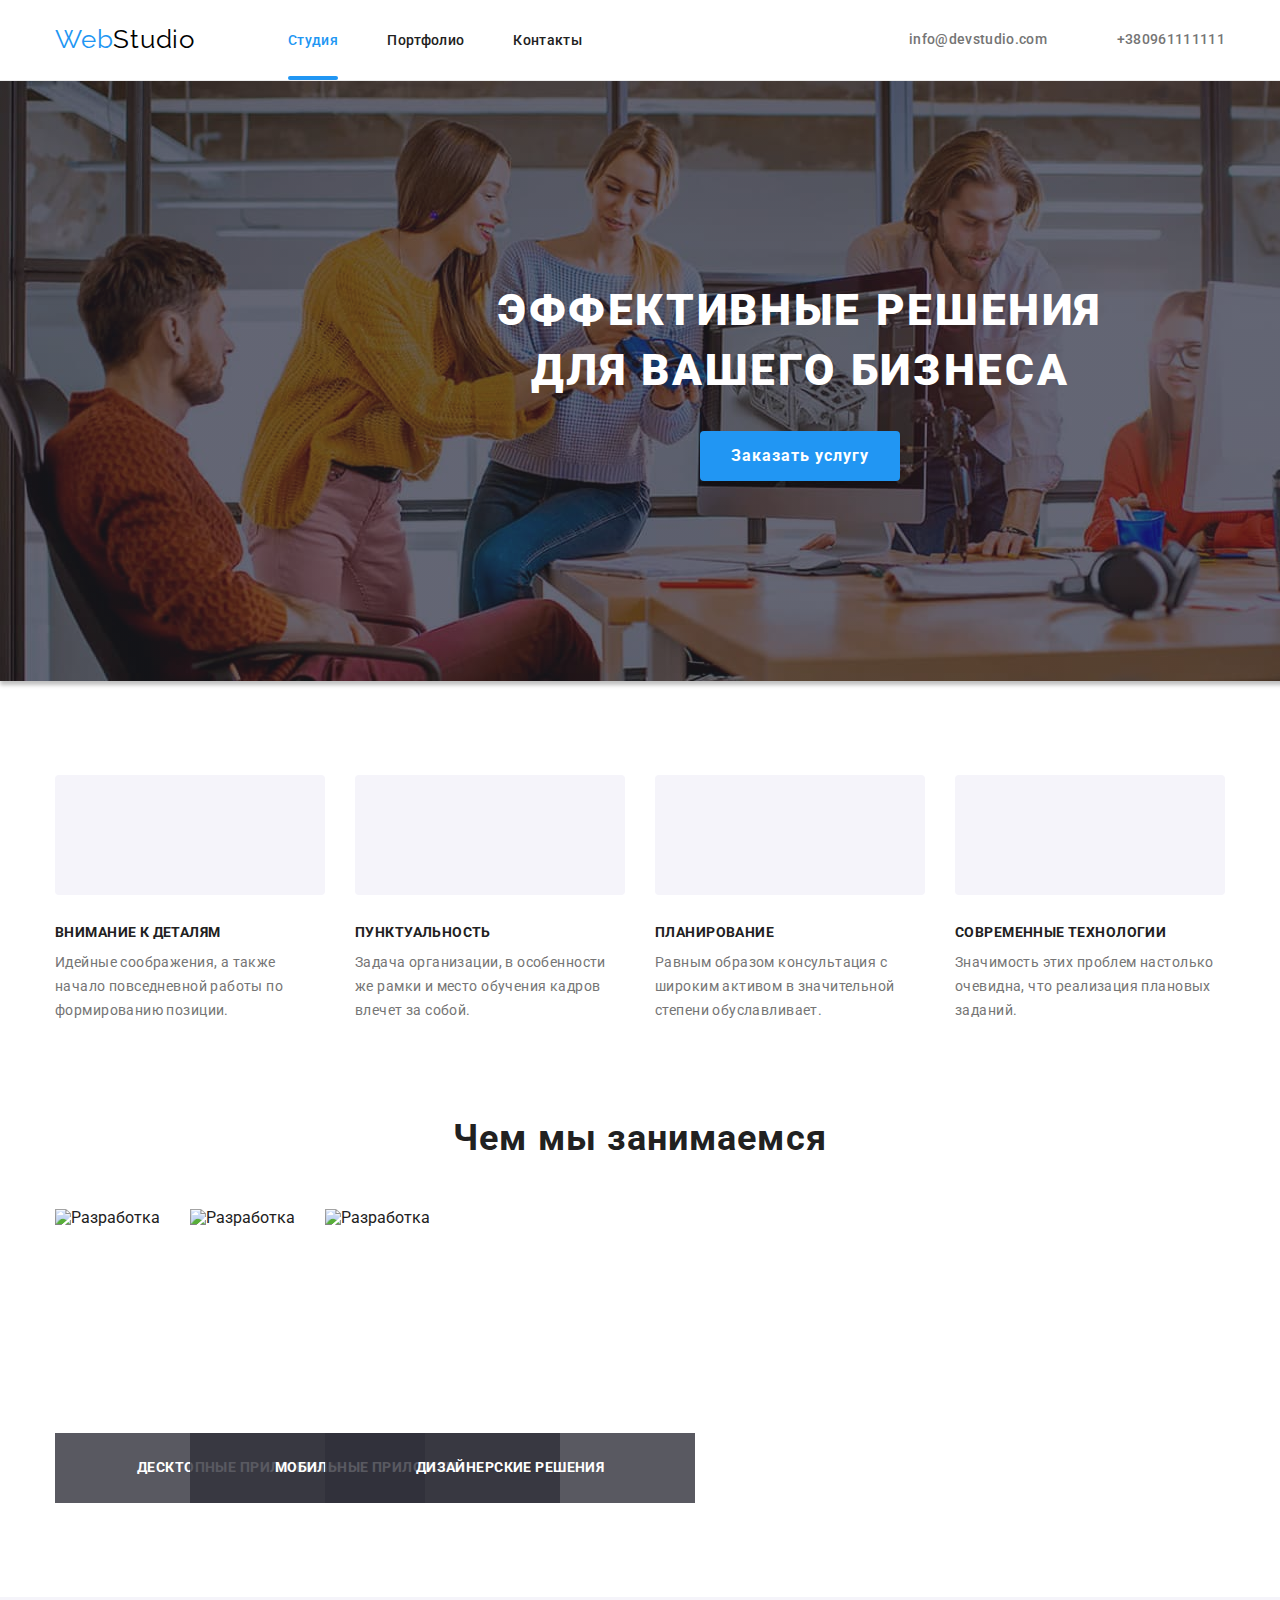
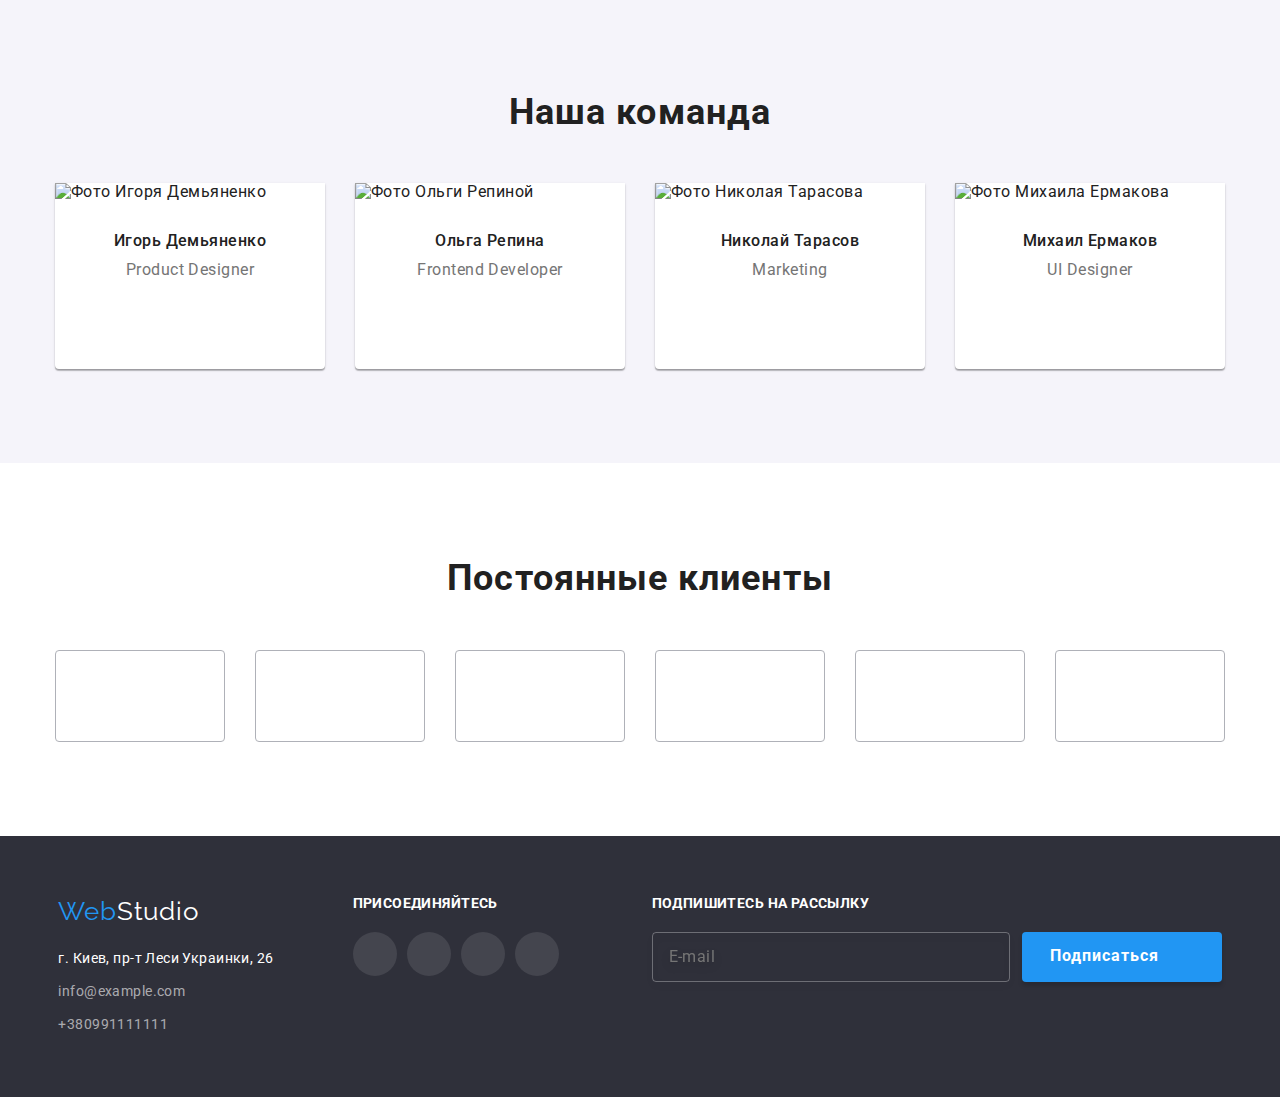
==== commit 584c0040: "connection-icons responsive" ====
--- a/index.html
+++ b/index.html
@@ -63,14 +63,14 @@
             <ul class="connection-list">
               <li class="connection-list__item">
                 <a class="connection-list__link" lang="en" href="mailto:info@devstudio.com"
-                  ><svg class="connection-list__icon icon-envelope" width="14" height="10">
+                  ><svg class="connection-list__icon icon-envelope">
                     <use href="./images/icons.svg#icon-envelope"></use></svg
                   >info@devstudio.com</a
                 >
               </li>
               <li class="connection-list__item">
                 <a class="connection-list__link tel-link" href="tel:+380961111111"
-                  ><svg class="connection-list__icon icon-smartphone" width="10" height="14">
+                  ><svg class="connection-list__icon icon-smartphone">
                     <use href="./images/icons.svg#icon-smartphone"></use></svg
                   >+380961111111</a
                 >
@@ -164,7 +164,7 @@
         <div class="our-work__container container">
           <h2 class="section__title">Чем мы занимаемся</h2>
           <ul class="our-work__list">
-            <li class="list__item">
+            <li class="our-work__item">
               <div class="example-thumb">
                 <picture>
                   <source
@@ -192,7 +192,7 @@
                 </div>
               </div>
             </li>
-            <li class="list__item">
+            <li class="our-work__item">
               <div class="example-thumb">
                 <picture>
                   <source
@@ -220,7 +220,7 @@
                 </div>
               </div>
             </li>
-            <li class="list__item">
+            <li class="our-work__item">
               <div class="example-thumb">
                 <picture>
                   <source
--- a/css/main.min.css
+++ b/css/main.min.css
@@ -1 +1 @@
-body{font-family:"Roboto",sans-serif;font-style:normal;font-weight:400;color:#212121;background-color:#fff}a{text-decoration:none}img{display:block;max-width:100%;height:auto}p{margin-top:0px;margin-bottom:0px}h1,h2,h3{margin-top:0}.section{margin:0;padding-bottom:60px;padding-top:60px}@media screen and (min-width: 1200px){.section{padding-bottom:94px;padding-top:94px}}.section__title{margin-bottom:30px;font-size:28px;line-height:1.17;text-align:center;letter-spacing:.03em}@media screen and (min-width: 1200px){.section__title{margin-bottom:50px;font-size:36px}}.container{margin-left:auto;margin-right:auto;padding-left:15px;padding-right:15px}@media screen and (min-width: 480px){.container{width:480px}}@media screen and (min-width: 768px){.container{width:768px}}@media screen and (min-width: 1200px){.container{width:1200px}}.customer-list,.soc-list,.team-list,.our-work__list,.feature-list,.socwebs-list,.connection-list,.site-nav-list{list-style:none;padding:0;margin:0}@media screen and (width: 768px){.customer-list,.soc-list,.team-list,.our-work__list,.feature-list,.socwebs-list,.connection-list,.site-nav-list{display:-webkit-box;display:-ms-flexbox;display:flex;-ms-flex-wrap:wrap;flex-wrap:wrap}}.list__item:not(:last-child){margin-right:30px}.page-header{border-bottom:1px solid #ececec;position:relative}.page-header__nav{width:100%;display:-webkit-box;display:-ms-flexbox;display:flex;-webkit-box-align:center;-ms-flex-align:center;align-items:center;-webkit-box-pack:justify;-ms-flex-pack:justify;justify-content:space-between;min-height:60px}@media screen and (min-width: 768px){.page-header__nav{min-height:80px}}@media screen and (min-width: 768px){.page-header__logo{margin-right:88px}}@media screen and (min-width: 1200px){.page-header__logo{margin-right:93px}}.menu-btn{display:none}@media screen and (max-width: 767px){.menu-btn{z-index:991;display:-webkit-box;display:-ms-flexbox;display:flex;margin:0;padding:0;border:none;background-color:rgba(0,0,0,0);cursor:pointer;-webkit-transition:fill 250ms cubic-bezier(0.4, 0, 0.2, 1);transition:fill 250ms cubic-bezier(0.4, 0, 0.2, 1)}.menu-btn:hover,.menu-btn:focus{fill:#2196f3}.menu-btn .icon-cross{display:none}.menu-btn .icon-cross:hover .site-nav-list__link--current,.menu-btn .icon-cross:focus .site-nav-list__link--current{color:#212121}.menu-btn.is-open .icon-cross{display:block}.menu-btn.is-open .icon-menu{display:none}}.mobile-menu-thumb{font-weight:500;letter-spacing:.02em}@media screen and (max-width: 767px){.mobile-menu-thumb{opacity:0;visibility:hidden;pointer-events:none;z-index:900;position:absolute;top:0;left:0;width:100vw;height:796px;background-color:#fff;-webkit-transition:opacity 250ms cubic-bezier(0.4, 0, 0.2, 1),visibility 250ms cubic-bezier(0.4, 0, 0.2, 1);transition:opacity 250ms cubic-bezier(0.4, 0, 0.2, 1),visibility 250ms cubic-bezier(0.4, 0, 0.2, 1)}.mobile-menu-thumb.is-open{opacity:1;visibility:visible;pointer-events:fill;display:block;padding:48px 40px}}@media screen and (min-width: 768px){.mobile-menu-thumb{display:-webkit-box;display:-ms-flexbox;display:flex;-webkit-box-pack:justify;-ms-flex-pack:justify;justify-content:space-between;-webkit-box-flex:1;-ms-flex-positive:1;flex-grow:1;-webkit-box-align:center;-ms-flex-align:center;align-items:center}}.logo{font-family:"Raleway",sans-serif;font-size:24px;line-height:1.17;letter-spacing:.03em;color:#2196f3}@media screen and (min-width: 1200px){.logo{font-size:26px;line-height:1.2}}.logo__part-end--black{color:#000}.logo__part-end--white{color:#fff}.site-nav-list{display:-webkit-box;display:-ms-flexbox;display:flex;width:294px;-webkit-box-pack:justify;-ms-flex-pack:justify;justify-content:space-between;font-size:40px;line-height:1.18}@media screen and (max-width: 767px){.site-nav-list{min-height:208px;-webkit-box-orient:vertical;-webkit-box-direction:normal;-ms-flex-direction:column;flex-direction:column;-webkit-box-flex:2;-ms-flex-positive:2;flex-grow:2}}@media screen and (min-width: 768px){.site-nav-list{font-size:14px;line-height:1.2}}.site-nav-list__link{color:#212121;-webkit-transition:250ms cubic-bezier(0.4, 0, 0.2, 1);transition:250ms cubic-bezier(0.4, 0, 0.2, 1)}.site-nav-list__link:hover,.site-nav-list__link:focus{color:#2196f3}.site-nav-list__link--current{color:#2196f3;position:relative}.site-nav-list__link--current:focus{color:#2196f3}.site-nav-list__link--current::after{content:""}@media screen and (min-width: 768px){.site-nav-list__link--current::after{position:absolute;left:0;bottom:0;width:100%;height:4px;-webkit-transform:translateY(32px);transform:translateY(32px);border-radius:2px;background-color:#2196f3}}.connection-list{display:-webkit-box;display:-ms-flexbox;display:flex}@media screen and (max-width: 767px){.connection-list{-webkit-box-orient:vertical;-webkit-box-direction:reverse;-ms-flex-direction:column-reverse;flex-direction:column-reverse;margin-top:302px}}@media screen and (min-width: 768px)and (max-width: 1199px){.connection-list{display:block}}.connection-list__item{min-width:123px;min-height:14px;margin:0;padding:0;-webkit-box-align:center;-ms-flex-align:center;align-items:center}@media screen and (min-width: 768px)and (max-width: 1199px){.connection-list__item{margin-bottom:10px}.connection-list__item:last-child{margin-bottom:0}}@media screen and (min-width: 1200px){.connection-list__item{margin-right:50px}.connection-list__item:last-child{margin-right:0}}.connection-list__link{display:-webkit-box;display:-ms-flexbox;display:flex;margin:0;padding:0;color:#757575;font-size:24px;text-decoration:none;-webkit-box-align:center;-ms-flex-align:center;align-items:center;-webkit-transition:color 250ms cubic-bezier(0.4, 0, 0.2, 1);transition:color 250ms cubic-bezier(0.4, 0, 0.2, 1)}.connection-list__link:hover,.connection-list__link:focus{color:#2196f3}@media screen and (max-width: 767px){.connection-list__link.tel-link{margin-bottom:32px;font-size:34px;line-height:1.18;color:#2196f3}}@media screen and (min-width: 768px){.connection-list__link{font-size:12px;line-height:1.17}}@media screen and (min-width: 1200px){.connection-list__link{font-size:14px;line-height:1.14}}.connection-list__icon{margin-right:8px;padding:0;fill:#757575;-webkit-transition:fill 250ms cubic-bezier(0.4, 0, 0.2, 1);transition:fill 250ms cubic-bezier(0.4, 0, 0.2, 1)}@media screen and (max-width: 767px){.connection-list__icon{display:none}}.connection-list__link:hover .connection-list__icon,.connection-list__link:focus .connection-list__icon{fill:#2196f3}@media screen and (min-width: 1200px){.connection-list__icon{margin-right:10px}.connection-list__icon .icon-envelope{width:16px;height:12px}.connection-list__icon .icon-smartphone{width:10px;height:16px}}.socwebs-list{display:none}@media screen and (max-width: 767px){.socwebs-list{display:-webkit-box;display:-ms-flexbox;display:flex;-webkit-box-align:center;-ms-flex-align:center;align-items:center;margin-top:64px}}.socwebs-list__item:not(:last-child){margin-right:10px;padding-right:10px;border-right:1px solid rgba(33,33,33,.2)}.socwebs-list__link{font-size:18px;line-height:1.22;color:#2196f3}.hero{background-color:#c4c4c4}.hero__container{height:400px;padding-top:118px;padding-bottom:118px;text-align:center}@media screen and (min-width: 1200px){.hero__container{height:600px;padding-top:200px;padding-bottom:200px}}.hero__overlay{width:480px;height:400px;margin-left:auto;margin-right:auto;background-image:-webkit-gradient(linear, left top, right top, from(rgba(47, 48, 58, 0.4)), to(rgba(47, 48, 58, 0.4))),url("../images/hero-img/hero-mobile.jpg");background-image:linear-gradient(to right, rgba(47, 48, 58, 0.4), rgba(47, 48, 58, 0.4)),url("../images/hero-img/hero-mobile.jpg");background-size:480px 400px;background-repeat:no-repeat;background-position:center;-webkit-box-shadow:0px 4px 4px rgba(0,0,0,.25);box-shadow:0px 4px 4px rgba(0,0,0,.25)}@media(min-device-pixel-ratio: 2),(-webkit-min-device-pixel-ratio: 2),(min-resolution: 192dpi),(min-resolution: 2dppx){.hero__overlay{background-image:-webkit-gradient(linear, left top, right top, from(rgba(47, 48, 58, 0.4)), to(rgba(47, 48, 58, 0.4))),url("../images/hero-img/hero-mobile2x.jpg");background-image:linear-gradient(to right, rgba(47, 48, 58, 0.4), rgba(47, 48, 58, 0.4)),url("../images/hero-img/hero-mobile2x.jpg")}}@media screen and (min-width: 768px){.hero__overlay{width:768px;background-image:-webkit-gradient(linear, left top, right top, from(rgba(47, 48, 58, 0.4)), to(rgba(47, 48, 58, 0.4))),url("../images/hero-img/hero-tablet.jpg");background-image:linear-gradient(to right, rgba(47, 48, 58, 0.4), rgba(47, 48, 58, 0.4)),url("../images/hero-img/hero-tablet.jpg");background-size:768px 400px}}@media screen and (min-width: 768px)and (min-device-pixel-ratio: 2),screen and (min-width: 768px)and (-webkit-min-device-pixel-ratio: 2),screen and (min-width: 768px)and (min-resolution: 192dpi),screen and (min-width: 768px)and (min-resolution: 2dppx){.hero__overlay{background-image:-webkit-gradient(linear, left top, right top, from(rgba(47, 48, 58, 0.4)), to(rgba(47, 48, 58, 0.4))),url("../images/hero-img/hero-tablet2x.jpg");background-image:linear-gradient(to right, rgba(47, 48, 58, 0.4), rgba(47, 48, 58, 0.4)),url("../images/hero-img/hero-tablet2x.jpg")}}@media screen and (min-width: 1200px){.hero__overlay{width:1600px;height:600px;background-image:-webkit-gradient(linear, left top, right top, from(rgba(47, 48, 58, 0.4)), to(rgba(47, 48, 58, 0.4))),url("../images/hero-img/hero-desktop.jpg");background-image:linear-gradient(to right, rgba(47, 48, 58, 0.4), rgba(47, 48, 58, 0.4)),url("../images/hero-img/hero-desktop.jpg");background-size:1600px 600px}}@media screen and (min-width: 1200px)and (min-device-pixel-ratio: 2),screen and (min-width: 1200px)and (-webkit-min-device-pixel-ratio: 2),screen and (min-width: 1200px)and (min-resolution: 192dpi),screen and (min-width: 1200px)and (min-resolution: 2dppx){.hero__overlay{background-image:-webkit-gradient(linear, left top, right top, from(rgba(47, 48, 58, 0.4)), to(rgba(47, 48, 58, 0.4))),url("../images/hero-img/hero-desktop2x.jpg");background-image:linear-gradient(to right, rgba(47, 48, 58, 0.4), rgba(47, 48, 58, 0.4)),url("../images/hero-img/hero-desktop2x.jpg")}}.hero__title{width:360px;margin-left:auto;margin-right:auto;color:#fff;font-weight:900;font-size:26px;line-height:1.36;letter-spacing:.06em;text-transform:uppercase}@media screen and (min-width: 1200px){.hero__title{width:696px;font-size:44px}}.btn{display:-webkit-box;display:-ms-flexbox;display:flex;min-width:200px;height:50px;border:0px;border-radius:4px;margin-left:auto;margin-right:auto;padding:0;cursor:pointer;-webkit-box-pack:center;-ms-flex-pack:center;justify-content:center;-webkit-box-align:center;-ms-flex-align:center;align-items:center;font-family:inherit;font-weight:700;font-size:16px;line-height:1.88;letter-spacing:.06em;color:#fff;background-color:#2196f3;-webkit-box-shadow:0px 4px 4px rgba(0,0,0,.15);box-shadow:0px 4px 4px rgba(0,0,0,.15);-webkit-transition:background-color 250ms cubic-bezier(0.4, 0, 0.2, 1);transition:background-color 250ms cubic-bezier(0.4, 0, 0.2, 1)}.btn:hover{background-color:#188ce8}.visually-hidden{position:absolute;white-space:nowrap;width:1px;height:1px;overflow:hidden;border:0;padding:0;clip:rect(0 0 0 0);-webkit-clip-path:inset(50%);clip-path:inset(50%);margin:-1px}@media screen and (min-width: 1200px){.feature-section{padding-bottom:0px}}@media screen and (min-width: 768px){.feature-list{display:-webkit-box;display:-ms-flexbox;display:flex;-ms-flex-wrap:wrap;flex-wrap:wrap;-webkit-column-count:2;-moz-column-count:2;column-count:2;margin:-15px}}@media screen and (min-width: 1200px){.feature-list{-ms-flex-wrap:nowrap;flex-wrap:nowrap}}.feature-list__item{width:100%}.feature-list__item:not(:last-child){margin-bottom:30px}@media screen and (min-width: 768px){.feature-list__item{width:calc((100% - 60px)/2);margin:15px}.feature-list__item:not(:last-child){margin-bottom:15px}}@media screen and (min-width: 1200px){.feature-list__item{width:calc((100% - 120px)/4)}}.feature-list__thumb{display:-webkit-box;display:-ms-flexbox;display:flex;height:120px;margin-bottom:30px;-webkit-box-pack:center;-ms-flex-pack:center;justify-content:center;-webkit-box-align:center;-ms-flex-align:center;align-items:center;border-radius:4px;background-color:#f5f4fa}.feature-list__icon{width:70px;height:70px}.feature-list__subtitle{text-align:center}@media screen and (min-width: 768px){.feature-list__subtitle{text-align:left}}.feature-list__description{text-align:left;margin-top:10px;font-size:14px;letter-spacing:.03em;line-height:1.71;color:#757575}.subtitle{margin:0px;font-size:14px;line-height:1.14;letter-spacing:.03em;text-transform:uppercase}@media screen and (max-width: 1199px){.our-work{display:none}}@media screen and (min-width: 1200px){.our-work__list{display:-webkit-box;display:-ms-flexbox;display:flex}}.example-thumb{position:relative}.example-thumb__img{height:294px}.example-thumb__description{position:absolute;display:-webkit-box;display:-ms-flexbox;display:flex;width:370px;height:70px;bottom:0;left:0;right:0;-webkit-box-pack:center;-ms-flex-pack:center;justify-content:center;-webkit-box-align:center;-ms-flex-align:center;align-items:center;background-color:rgba(47,48,58,.8)}.example-thumb__title{text-align:center;color:#fff}.team-section{background-color:#f5f4fa;letter-spacing:.03em}@media screen and (min-width: 768px){.team-list{display:-webkit-box;display:-ms-flexbox;display:flex;-ms-flex-wrap:wrap;flex-wrap:wrap;-webkit-column-count:2;-moz-column-count:2;column-count:2;margin:-15px}}@media screen and (min-width: 1200px){.team-list{-ms-flex-wrap:nowrap;flex-wrap:nowrap}}.member-card{width:100%;padding-bottom:30px;-webkit-box-shadow:0px 1px 3px rgba(0,0,0,.12),0px 1px 1px rgba(0,0,0,.14),0px 2px 1px rgba(0,0,0,.2);box-shadow:0px 1px 3px rgba(0,0,0,.12),0px 1px 1px rgba(0,0,0,.14),0px 2px 1px rgba(0,0,0,.2);border-radius:0px 0px 4px 4px;background-color:#fff}@media screen and (max-width: 767px){.member-card:not(:last-child){margin-bottom:30px}}@media screen and (min-width: 768px){.member-card{width:calc((100% - 60px)/2);margin:15px}}@media screen and (min-width: 1200px){.member-card{width:calc((100% - 120px)/4)}}.member-card__name,.member-card__position{font-size:16px;line-height:1.19;text-align:center}.member-card__name{font-weight:500;margin-top:30px;margin-bottom:10px}.member-card__position{color:#757575;margin-bottom:16px}.soc-list{display:-webkit-box;display:-ms-flexbox;display:flex;width:206px;height:44px;margin-left:auto;margin-right:auto}.soc-list__item{display:block;margin-right:10px}.soc-list__item:last-child{margin-right:0px}.soc-link{display:-webkit-box;display:-ms-flexbox;display:flex;width:44px;height:44px;border-radius:50%;background-position:center;background-size:contain;background-repeat:no-repeat;border:none;-webkit-box-pack:center;-ms-flex-pack:center;justify-content:center;-webkit-box-align:center;-ms-flex-align:center;align-items:center;outline:rgba(0,0,0,0);-webkit-transition:background-color 250ms cubic-bezier(0.4, 0, 0.2, 1);transition:background-color 250ms cubic-bezier(0.4, 0, 0.2, 1)}.soc-link:hover,.soc-link:focus{background-color:#2196f3}.soc-link--grey{background-color:rgba(255,255,255,.1)}.soc-link__icon{width:20px;height:20px}.soc-link__icon--white{fill:#fff}.link__icon--grey{fill:#afb1b8;-webkit-transition:fill 250ms cubic-bezier(0.4, 0, 0.2, 1);transition:fill 250ms cubic-bezier(0.4, 0, 0.2, 1)}.soc-link:hover .link__icon--grey,.soc-link:focus .link__icon--grey{fill:#fff}.list__customer-item:hover .link__icon--grey,.list__customer-item:focus .link__icon--grey{fill:#2196f3}.customer-list{display:-webkit-box;display:-ms-flexbox;display:flex;-ms-flex-wrap:wrap;flex-wrap:wrap;margin:-15px;-webkit-box-pack:center;-ms-flex-pack:center;justify-content:center}@media screen and (max-width: 767px){.customer-list{-webkit-column-count:2;-moz-column-count:2;column-count:2}}@media screen and (max-width: 1199px){.customer-list{-webkit-column-count:3;-moz-column-count:3;column-count:3}}.customer-list__customer-item{display:-webkit-box;display:-ms-flexbox;display:flex;width:170px;height:92px;margin:15px;border:1px solid #afb1b8;border-radius:4px;-webkit-box-pack:center;-ms-flex-pack:center;justify-content:center;-webkit-box-align:center;-ms-flex-align:center;align-items:center;outline:rgba(0,0,0,0);-webkit-transition:border 250ms cubic-bezier(0.4, 0, 0.2, 1);transition:border 250ms cubic-bezier(0.4, 0, 0.2, 1)}.customer-list__customer-item:hover,.customer-list__customer-item:focus{border:1px solid #2196f3}.customer-link{display:-webkit-box;display:-ms-flexbox;display:flex;width:106px;height:60px;margin:0;-webkit-box-pack:center;-ms-flex-pack:center;justify-content:center;-webkit-box-align:center;-ms-flex-align:center;align-items:center;border:none}.customer-list__customer-item:hover .link__icon--grey,.customer-list__customer-item:focus .link__icon--grey{fill:#2196f3}.footer{width:100%;padding-top:60px;padding-bottom:60px;font-size:14px;line-height:1.71;letter-spacing:.03em;background-color:#2f303a;text-align:center}@media screen and (min-width: 768px){.footer-container{display:-webkit-box;display:-ms-flexbox;display:flex;-ms-flex-wrap:wrap;flex-wrap:wrap;padding-left:76px;padding-right:89px}}@media screen and (min-width: 768px){.footer-container:last-child{-webkit-box-pack:center;-ms-flex-pack:center;justify-content:center}}@media screen and (min-width: 1200px){.footer-container{-ms-flex-wrap:nowrap;flex-wrap:nowrap;padding-left:0px;padding-right:0px}}.footer__contacts{text-align:center}@media screen and (min-width: 1200px){.footer__contacts{text-align:left}}.footer__address{margin-top:20px;font-style:inherit}@media screen and (min-width: 768px){.footer__address{margin-bottom:60px}}@media screen and (min-width: 1200px){.footer__address{margin-bottom:0px}}.map-address{color:#fff}.contact-link{display:block;margin:9px 0px;color:rgba(255,255,255,.6);-webkit-transition:250ms cubic-bezier(0.4, 0, 0.2, 1);transition:250ms cubic-bezier(0.4, 0, 0.2, 1)}.contact-link:last-child{margin:0}.contact-link:hover,.contact-link:focus{color:#2196f3}@media screen and (min-width: 1200px){.contact-link{text-align:left}}.footer__join{margin:60px 0px}@media screen and (min-width: 768px){.footer__join{margin:0px;margin-left:auto}}@media screen and (min-width: 1200px){.footer__join{margin:0px 93px 0px 79px}}.footer__subtitle{margin-bottom:20px;text-align:center;font-weight:700;font-size:14px;line-height:1.14;letter-spacing:.03em;text-transform:uppercase;color:#fff}@media screen and (min-width: 1200px){.footer__subtitle{min-width:144px;text-align:left}}.btn{display:-webkit-box;display:-ms-flexbox;display:flex;min-width:200px;height:50px;border:0px;border-radius:4px;margin-left:auto;margin-right:auto;padding:0;cursor:pointer;-webkit-box-pack:center;-ms-flex-pack:center;justify-content:center;-webkit-box-align:center;-ms-flex-align:center;align-items:center;font-family:inherit;font-weight:700;font-size:16px;line-height:1.88;letter-spacing:.06em;color:#fff;background-color:#2196f3;-webkit-box-shadow:0px 4px 4px rgba(0,0,0,.15);box-shadow:0px 4px 4px rgba(0,0,0,.15);-webkit-transition:background-color 250ms cubic-bezier(0.4, 0, 0.2, 1);transition:background-color 250ms cubic-bezier(0.4, 0, 0.2, 1)}.btn:hover{background-color:#188ce8}.subscribe{width:450px}@media screen and (min-width: 1200px){.subscribe{width:570px;margin-top:0px}}.subscribe__label{display:block}@media screen and (min-width: 1200px){.subscribe__label{display:-webkit-box;display:-ms-flexbox;display:flex}}.subscribe__input{width:450px;height:50px;padding:15px 16px;margin-bottom:20px;border:1px solid rgba(255,255,255,.3);-webkit-filter:drop-shadow(0px 4px 4px rgba(0, 0, 0, 0.15));filter:drop-shadow(0px 4px 4px rgba(0, 0, 0, 0.15));border-radius:4px;background-color:inherit;font-size:16px;line-height:1.25;letter-spacing:.03em;color:rgba(255,255,255,.6)}@media screen and (min-width: 1200px){.subscribe__input{width:358px;margin-right:12px;margin-bottom:0px}}.send-icon{margin-left:10px}.backdrop.is-hidden{visibility:hidden;opacity:0;pointer-events:none;-webkit-transition:opacity 250ms cubic-bezier(0.4, 0, 0.2, 1),visibility 250ms cubic-bezier(0.4, 0, 0.2, 1);transition:opacity 250ms cubic-bezier(0.4, 0, 0.2, 1),visibility 250ms cubic-bezier(0.4, 0, 0.2, 1)}.backdrop{position:fixed;top:0;left:0;z-index:999;width:100%;height:100%;background-color:rgba(0,0,0,.2);opacity:1;-webkit-transition:opacity 250ms cubic-bezier(0.4, 0, 0.2, 1);transition:opacity 250ms cubic-bezier(0.4, 0, 0.2, 1)}@media screen and (min-width: 0px)and (max-width: 767px){.backdrop{padding:93px 15px 94px 15px;overflow-y:scroll}}.modal{min-width:450px;min-height:609px;position:relative;background-color:#fff;opacity:1;-webkit-transition:opacity 250ms cubic-bezier(0.4, 0, 0.2, 1),-webkit-transform 250ms cubic-bezier(0.4, 0, 0.2, 1);transition:opacity 250ms cubic-bezier(0.4, 0, 0.2, 1),-webkit-transform 250ms cubic-bezier(0.4, 0, 0.2, 1);transition:transform 250ms cubic-bezier(0.4, 0, 0.2, 1),opacity 250ms cubic-bezier(0.4, 0, 0.2, 1);transition:transform 250ms cubic-bezier(0.4, 0, 0.2, 1),opacity 250ms cubic-bezier(0.4, 0, 0.2, 1),-webkit-transform 250ms cubic-bezier(0.4, 0, 0.2, 1)}.is-hidden .modal{opacity:0;-webkit-transform:translate(-50%, -50%) scale(0.5);transform:translate(-50%, -50%) scale(0.5);-webkit-transition:opacity 250ms cubic-bezier(0.4, 0, 0.2, 1),-webkit-transform 250ms cubic-bezier(0.4, 0, 0.2, 1);transition:opacity 250ms cubic-bezier(0.4, 0, 0.2, 1),-webkit-transform 250ms cubic-bezier(0.4, 0, 0.2, 1);transition:transform 250ms cubic-bezier(0.4, 0, 0.2, 1),opacity 250ms cubic-bezier(0.4, 0, 0.2, 1);transition:transform 250ms cubic-bezier(0.4, 0, 0.2, 1),opacity 250ms cubic-bezier(0.4, 0, 0.2, 1),-webkit-transform 250ms cubic-bezier(0.4, 0, 0.2, 1)}@media screen and (min-width: 768px){.modal{position:absolute;top:50%;left:50%;-webkit-transform:translate(-50%, -50%) scale(1);transform:translate(-50%, -50%) scale(1)}}@media screen and (min-width: 1200px){.modal{min-width:528px;min-height:581px}}.btn-close{position:absolute;top:8px;right:8px;display:-webkit-box;display:-ms-flexbox;display:flex;width:30px;height:30px;padding:0;cursor:pointer;background-color:#fff;border:1px solid rgba(0,0,0,.1);border-radius:50%;-webkit-box-pack:center;-ms-flex-pack:center;justify-content:center;-webkit-box-align:center;-ms-flex-align:center;align-items:center}.btn-close__icon{display:block;margin:0;-webkit-transition:fill 250ms cubic-bezier(0.4, 0, 0.2, 1);transition:fill 250ms cubic-bezier(0.4, 0, 0.2, 1)}.btn-close:hover .btn-close__icon,.btn-close:focus .btn-close__icon{fill:#2196f3}.order-form{width:inherit;padding:40px}.order-form__head{margin-bottom:12px;font-weight:700;font-size:20px;line-height:1.5;text-align:center;letter-spacing:.03em;color:#212121}@media screen and (min-width: 1200px){.order-form__head{line-height:1.15}}.form-field{display:-webkit-box;display:-ms-flexbox;display:flex;-webkit-box-orient:vertical;-webkit-box-direction:normal;-ms-flex-direction:column;flex-direction:column;margin-bottom:10px}.input-wrap{position:relative}.form-field__input{width:100%;height:40px;padding:11px 12px 11px 40px;cursor:pointer;border:1px solid rgba(33,33,33,.2);border-radius:4px;outline:none;-webkit-transition:border 250ms cubic-bezier(0.4, 0, 0.2, 1);transition:border 250ms cubic-bezier(0.4, 0, 0.2, 1)}.form-field__input:focus{border:1px solid #2196f3}.form-field__textarea{resize:none;width:100%;height:120px;padding:12px 16px;color:rgba(117,117,117,.5);border:1px solid rgba(33,33,33,.2);border-radius:4px;outline:none;-webkit-transition:border 250ms cubic-bezier(0.4, 0, 0.2, 1);transition:border 250ms cubic-bezier(0.4, 0, 0.2, 1)}.form-field__textarea:focus{border:1px solid #2196f3}.form-field__textarea::-webkit-input-placeholder{cursor:pointer;font-size:12px;line-height:1.17;letter-spacing:.01em;color:#757575;-webkit-transition:border 250ms cubic-bezier(0.4, 0, 0.2, 1);transition:border 250ms cubic-bezier(0.4, 0, 0.2, 1)}.form-field__textarea::-moz-placeholder{cursor:pointer;font-size:12px;line-height:1.17;letter-spacing:.01em;color:#757575;-moz-transition:border 250ms cubic-bezier(0.4, 0, 0.2, 1);transition:border 250ms cubic-bezier(0.4, 0, 0.2, 1)}.form-field__textarea:-ms-input-placeholder{cursor:pointer;font-size:12px;line-height:1.17;letter-spacing:.01em;color:#757575;-ms-transition:border 250ms cubic-bezier(0.4, 0, 0.2, 1);transition:border 250ms cubic-bezier(0.4, 0, 0.2, 1)}.form-field__textarea::-ms-input-placeholder{cursor:pointer;font-size:12px;line-height:1.17;letter-spacing:.01em;color:#757575;-ms-transition:border 250ms cubic-bezier(0.4, 0, 0.2, 1);transition:border 250ms cubic-bezier(0.4, 0, 0.2, 1)}.form-field__textarea::placeholder{cursor:pointer;font-size:12px;line-height:1.17;letter-spacing:.01em;color:#757575;-webkit-transition:border 250ms cubic-bezier(0.4, 0, 0.2, 1);transition:border 250ms cubic-bezier(0.4, 0, 0.2, 1)}.form-field__label{margin-bottom:4px;cursor:pointer;font-size:12px;line-height:1.17;letter-spacing:.01em;color:#757575;-webkit-transition:border 250ms cubic-bezier(0.4, 0, 0.2, 1);transition:border 250ms cubic-bezier(0.4, 0, 0.2, 1)}.form-field__icon{position:absolute;display:inline-block;top:50%;left:0;-webkit-transform:translateY(-50%);transform:translateY(-50%);margin-left:12px;width:18px;height:18px;-webkit-transition:fill 250ms cubic-bezier(0.4, 0, 0.2, 1);transition:fill 250ms cubic-bezier(0.4, 0, 0.2, 1)}.form-field__input:focus~.form-field__icon{fill:#2196f3}.checkbox{display:-webkit-box;display:-ms-flexbox;display:flex;-webkit-box-align:center;-ms-flex-align:center;align-items:center;margin-top:20px;margin-bottom:30px;font-size:12px;line-height:1.17;letter-spacing:.03em;color:#757575;cursor:pointer}@media screen and (min-width: 1200px){.checkbox{font-size:14px;line-height:1.71}}.checkbox__icon{display:inline-block;width:16px;height:15px;margin-left:0px;margin-right:7px;border:2px solid #212121;border-radius:2px;-webkit-transition:background-color 250ms cubic-bezier(0.4, 0, 0.2, 1),border-color 250ms cubic-bezier(0.4, 0, 0.2, 1);transition:background-color 250ms cubic-bezier(0.4, 0, 0.2, 1),border-color 250ms cubic-bezier(0.4, 0, 0.2, 1)}@media screen and (min-width: 1200px){.checkbox__icon{margin-left:12px}}.checkbox__input:checked+.checkbox__icon{border-color:#2196f3;background-color:#2196f3;background-image:url("../images/icon-check.svg");background-size:contain;background-position:center;background-repeat:no-repeat;background-origin:border-box}.agreement-link{color:#2196f3;text-decoration:underline}/*# sourceMappingURL=main.min.css.map */+body{font-family:"Roboto",sans-serif;font-style:normal;font-weight:400;color:#212121;background-color:#fff}a{text-decoration:none}img{display:block;max-width:100%;height:auto}p{margin-top:0px;margin-bottom:0px}h1,h2,h3{margin-top:0}.section{margin:0;padding-bottom:60px;padding-top:60px}@media screen and (min-width: 1200px){.section{padding-bottom:94px;padding-top:94px}}.section__title{margin-bottom:30px;font-size:28px;line-height:1.17;text-align:center;letter-spacing:.03em}@media screen and (min-width: 1200px){.section__title{margin-bottom:50px;font-size:36px}}.container{margin-left:auto;margin-right:auto;padding-left:15px;padding-right:15px}@media screen and (min-width: 480px){.container{width:480px}}@media screen and (min-width: 768px){.container{width:768px}}@media screen and (min-width: 1200px){.container{width:1200px}}.customer-list,.soc-list,.team-list,.our-work__list,.feature-list,.socwebs-list,.connection-list,.site-nav-list{list-style:none;padding:0;margin:0}@media screen and (width: 768px){.customer-list,.soc-list,.team-list,.our-work__list,.feature-list,.socwebs-list,.connection-list,.site-nav-list{display:-webkit-box;display:-ms-flexbox;display:flex;-ms-flex-wrap:wrap;flex-wrap:wrap}}.page-header{border-bottom:1px solid #ececec;position:relative}.page-header__nav{width:100%;display:-webkit-box;display:-ms-flexbox;display:flex;-webkit-box-align:center;-ms-flex-align:center;align-items:center;-webkit-box-pack:justify;-ms-flex-pack:justify;justify-content:space-between;min-height:60px}@media screen and (min-width: 768px){.page-header__nav{min-height:80px}}@media screen and (min-width: 768px){.page-header__logo{margin-right:88px}}@media screen and (min-width: 1200px){.page-header__logo{margin-right:93px}}.menu-btn{display:none}@media screen and (max-width: 767px){.menu-btn{z-index:991;display:-webkit-box;display:-ms-flexbox;display:flex;margin:0;padding:0;border:none;background-color:rgba(0,0,0,0);cursor:pointer;-webkit-transition:fill 250ms cubic-bezier(0.4, 0, 0.2, 1);transition:fill 250ms cubic-bezier(0.4, 0, 0.2, 1)}.menu-btn:hover,.menu-btn:focus{fill:#2196f3}.menu-btn .icon-cross{display:none}.menu-btn .icon-cross:hover .site-nav-list__link--current,.menu-btn .icon-cross:focus .site-nav-list__link--current{color:#212121}.menu-btn.is-open .icon-cross{display:block}.menu-btn.is-open .icon-menu{display:none}}.mobile-menu-thumb{font-weight:500;letter-spacing:.02em}@media screen and (max-width: 767px){.mobile-menu-thumb{opacity:0;visibility:hidden;pointer-events:none;z-index:900;position:absolute;top:0;left:0;width:100vw;height:796px;background-color:#fff;-webkit-transition:opacity 250ms cubic-bezier(0.4, 0, 0.2, 1),visibility 250ms cubic-bezier(0.4, 0, 0.2, 1);transition:opacity 250ms cubic-bezier(0.4, 0, 0.2, 1),visibility 250ms cubic-bezier(0.4, 0, 0.2, 1)}.mobile-menu-thumb.is-open{opacity:1;visibility:visible;pointer-events:fill;display:block;padding:48px 40px}}@media screen and (min-width: 768px){.mobile-menu-thumb{display:-webkit-box;display:-ms-flexbox;display:flex;-webkit-box-pack:justify;-ms-flex-pack:justify;justify-content:space-between;-webkit-box-flex:1;-ms-flex-positive:1;flex-grow:1;-webkit-box-align:center;-ms-flex-align:center;align-items:center}}.logo{font-family:"Raleway",sans-serif;font-size:24px;line-height:1.17;letter-spacing:.03em;color:#2196f3}@media screen and (min-width: 1200px){.logo{font-size:26px;line-height:1.2}}.logo__part-end--black{color:#000}.logo__part-end--white{color:#fff}.site-nav-list{display:-webkit-box;display:-ms-flexbox;display:flex;width:294px;-webkit-box-pack:justify;-ms-flex-pack:justify;justify-content:space-between;font-size:40px;line-height:1.18}@media screen and (max-width: 767px){.site-nav-list{min-height:208px;-webkit-box-orient:vertical;-webkit-box-direction:normal;-ms-flex-direction:column;flex-direction:column;-webkit-box-flex:2;-ms-flex-positive:2;flex-grow:2}}@media screen and (min-width: 768px){.site-nav-list{font-size:14px;line-height:1.2}}.site-nav-list__link{color:#212121;-webkit-transition:250ms cubic-bezier(0.4, 0, 0.2, 1);transition:250ms cubic-bezier(0.4, 0, 0.2, 1)}.site-nav-list__link:hover,.site-nav-list__link:focus{color:#2196f3}.site-nav-list__link--current{color:#2196f3;position:relative}.site-nav-list__link--current:focus{color:#2196f3}.site-nav-list__link--current::after{content:""}@media screen and (min-width: 768px){.site-nav-list__link--current::after{position:absolute;left:0;bottom:0;width:100%;height:4px;-webkit-transform:translateY(32px);transform:translateY(32px);border-radius:2px;background-color:#2196f3}}.connection-list{display:-webkit-box;display:-ms-flexbox;display:flex}@media screen and (max-width: 767px){.connection-list{-webkit-box-orient:vertical;-webkit-box-direction:reverse;-ms-flex-direction:column-reverse;flex-direction:column-reverse;margin-top:302px}}@media screen and (min-width: 768px)and (max-width: 1199px){.connection-list{display:block}}.connection-list__item{min-width:123px;min-height:14px;margin:0;padding:0;-webkit-box-align:center;-ms-flex-align:center;align-items:center}@media screen and (min-width: 768px)and (max-width: 1199px){.connection-list__item{margin-bottom:10px}.connection-list__item:last-child{margin-bottom:0}}@media screen and (min-width: 1200px){.connection-list__item{margin-right:50px}.connection-list__item:last-child{margin-right:0}}.connection-list__link{display:-webkit-box;display:-ms-flexbox;display:flex;margin:0;padding:0;color:#757575;font-size:24px;text-decoration:none;-webkit-box-align:center;-ms-flex-align:center;align-items:center;-webkit-transition:color 250ms cubic-bezier(0.4, 0, 0.2, 1);transition:color 250ms cubic-bezier(0.4, 0, 0.2, 1)}.connection-list__link:hover,.connection-list__link:focus{color:#2196f3}@media screen and (max-width: 767px){.connection-list__link.tel-link{margin-bottom:32px;font-size:34px;line-height:1.18;color:#2196f3}}@media screen and (min-width: 768px){.connection-list__link{font-size:12px;line-height:1.17}}@media screen and (min-width: 1200px){.connection-list__link{font-size:14px;line-height:1.14}}.connection-list__icon{margin-right:8px;padding:0;fill:#757575;-webkit-transition:fill 250ms cubic-bezier(0.4, 0, 0.2, 1);transition:fill 250ms cubic-bezier(0.4, 0, 0.2, 1)}@media screen and (max-width: 767px){.connection-list__icon{display:none}}.connection-list__link:hover .connection-list__icon,.connection-list__link:focus .connection-list__icon{fill:#2196f3}@media screen and (min-width: 1200px){.connection-list__icon{margin-right:10px}}.icon-envelope{width:14px;height:10px}@media screen and (min-width: 1200px){.icon-envelope{width:16px;height:12px}}.icon-smartphone{width:10px;height:14px}@media screen and (min-width: 1200px){.icon-smartphone{height:16px}}.socwebs-list{display:none}@media screen and (max-width: 767px){.socwebs-list{display:-webkit-box;display:-ms-flexbox;display:flex;-webkit-box-align:center;-ms-flex-align:center;align-items:center;margin-top:64px}}.socwebs-list__item:not(:last-child){margin-right:10px;padding-right:10px;border-right:1px solid rgba(33,33,33,.2)}.socwebs-list__link{font-size:18px;line-height:1.22;color:#2196f3}.hero{background-color:#c4c4c4}.hero__overlay{width:480px;height:400px;margin-left:auto;margin-right:auto;text-align:center;background-image:-webkit-gradient(linear, left top, right top, from(rgba(47, 48, 58, 0.4)), to(rgba(47, 48, 58, 0.4))),url("../images/hero-img/hero-mobile.jpg");background-image:linear-gradient(to right, rgba(47, 48, 58, 0.4), rgba(47, 48, 58, 0.4)),url("../images/hero-img/hero-mobile.jpg");background-size:480px 400px;background-repeat:no-repeat;background-position:center;-webkit-box-shadow:0px 4px 4px rgba(0,0,0,.25);box-shadow:0px 4px 4px rgba(0,0,0,.25)}@media(min-device-pixel-ratio: 2),(-webkit-min-device-pixel-ratio: 2),(min-resolution: 192dpi),(min-resolution: 2dppx){.hero__overlay{background-image:-webkit-gradient(linear, left top, right top, from(rgba(47, 48, 58, 0.4)), to(rgba(47, 48, 58, 0.4))),url("../images/hero-img/hero-mobile2x.jpg");background-image:linear-gradient(to right, rgba(47, 48, 58, 0.4), rgba(47, 48, 58, 0.4)),url("../images/hero-img/hero-mobile2x.jpg")}}@media screen and (min-width: 768px){.hero__overlay{width:768px;background-image:-webkit-gradient(linear, left top, right top, from(rgba(47, 48, 58, 0.4)), to(rgba(47, 48, 58, 0.4))),url("../images/hero-img/hero-tablet.jpg");background-image:linear-gradient(to right, rgba(47, 48, 58, 0.4), rgba(47, 48, 58, 0.4)),url("../images/hero-img/hero-tablet.jpg");background-size:768px 400px}}@media screen and (min-width: 768px)and (min-device-pixel-ratio: 2),screen and (min-width: 768px)and (-webkit-min-device-pixel-ratio: 2),screen and (min-width: 768px)and (min-resolution: 192dpi),screen and (min-width: 768px)and (min-resolution: 2dppx){.hero__overlay{background-image:-webkit-gradient(linear, left top, right top, from(rgba(47, 48, 58, 0.4)), to(rgba(47, 48, 58, 0.4))),url("../images/hero-img/hero-tablet2x.jpg");background-image:linear-gradient(to right, rgba(47, 48, 58, 0.4), rgba(47, 48, 58, 0.4)),url("../images/hero-img/hero-tablet2x.jpg")}}@media screen and (min-width: 1200px){.hero__overlay{width:1600px;height:600px;margin-left:auto;margin-right:auto;background-image:-webkit-gradient(linear, left top, right top, from(rgba(47, 48, 58, 0.4)), to(rgba(47, 48, 58, 0.4))),url("../images/hero-img/hero-desktop.jpg");background-image:linear-gradient(to right, rgba(47, 48, 58, 0.4), rgba(47, 48, 58, 0.4)),url("../images/hero-img/hero-desktop.jpg");background-size:1600px 600px}}@media screen and (min-width: 1200px)and (min-device-pixel-ratio: 2),screen and (min-width: 1200px)and (-webkit-min-device-pixel-ratio: 2),screen and (min-width: 1200px)and (min-resolution: 192dpi),screen and (min-width: 1200px)and (min-resolution: 2dppx){.hero__overlay{background-image:-webkit-gradient(linear, left top, right top, from(rgba(47, 48, 58, 0.4)), to(rgba(47, 48, 58, 0.4))),url("../images/hero-img/hero-desktop2x.jpg");background-image:linear-gradient(to right, rgba(47, 48, 58, 0.4), rgba(47, 48, 58, 0.4)),url("../images/hero-img/hero-desktop2x.jpg")}}.hero__container{height:400px;padding-top:118px;padding-bottom:118px}@media screen and (min-width: 1200px){.hero__container{height:600px;padding-top:200px;padding-bottom:200px}}.hero__title{width:360px;margin-left:auto;margin-right:auto;margin-bottom:30px;color:#fff;font-weight:900;font-size:26px;line-height:1.36;letter-spacing:.06em;text-transform:uppercase}@media screen and (min-width: 1200px){.hero__title{width:696px;font-size:44px}}.btn{display:-webkit-box;display:-ms-flexbox;display:flex;min-width:200px;height:50px;border:0px;border-radius:4px;margin-left:auto;margin-right:auto;padding:0;cursor:pointer;-webkit-box-pack:center;-ms-flex-pack:center;justify-content:center;-webkit-box-align:center;-ms-flex-align:center;align-items:center;font-family:inherit;font-weight:700;font-size:16px;line-height:1.88;letter-spacing:.06em;color:#fff;background-color:#2196f3;-webkit-box-shadow:0px 4px 4px rgba(0,0,0,.15);box-shadow:0px 4px 4px rgba(0,0,0,.15);-webkit-transition:background-color 250ms cubic-bezier(0.4, 0, 0.2, 1);transition:background-color 250ms cubic-bezier(0.4, 0, 0.2, 1)}.btn:hover{background-color:#188ce8}.visually-hidden{position:absolute;white-space:nowrap;width:1px;height:1px;overflow:hidden;border:0;padding:0;clip:rect(0 0 0 0);-webkit-clip-path:inset(50%);clip-path:inset(50%);margin:-1px}@media screen and (min-width: 1200px){.feature-section{padding-bottom:0px}}@media screen and (min-width: 768px){.feature-list{display:-webkit-box;display:-ms-flexbox;display:flex;-ms-flex-wrap:wrap;flex-wrap:wrap;-webkit-column-count:2;-moz-column-count:2;column-count:2;margin:-15px}}@media screen and (min-width: 1200px){.feature-list{-ms-flex-wrap:nowrap;flex-wrap:nowrap}}.feature-list__item{width:100%}.feature-list__item:not(:last-child){margin-bottom:30px}@media screen and (min-width: 768px){.feature-list__item{width:calc((100% - 60px)/2);margin:15px}.feature-list__item:not(:last-child){margin-bottom:15px}}@media screen and (min-width: 1200px){.feature-list__item{width:calc((100% - 120px)/4)}}.feature-list__thumb{display:-webkit-box;display:-ms-flexbox;display:flex;height:120px;margin-bottom:30px;-webkit-box-pack:center;-ms-flex-pack:center;justify-content:center;-webkit-box-align:center;-ms-flex-align:center;align-items:center;border-radius:4px;background-color:#f5f4fa}.feature-list__icon{width:70px;height:70px}.feature-list__subtitle{text-align:center}@media screen and (min-width: 768px){.feature-list__subtitle{text-align:left}}.feature-list__description{text-align:left;margin-top:10px;font-size:14px;letter-spacing:.03em;line-height:1.71;color:#757575}.subtitle{margin:0px;font-size:14px;line-height:1.14;letter-spacing:.03em;text-transform:uppercase}@media screen and (max-width: 1199px){.our-work{display:none}}@media screen and (min-width: 1200px){.our-work__list{display:-webkit-box;display:-ms-flexbox;display:flex}}.our-work__item:not(:last-child){margin-right:30px}.example-thumb{position:relative}.example-thumb__img{height:294px}.example-thumb__description{position:absolute;display:-webkit-box;display:-ms-flexbox;display:flex;width:370px;height:70px;bottom:0;left:0;right:0;-webkit-box-pack:center;-ms-flex-pack:center;justify-content:center;-webkit-box-align:center;-ms-flex-align:center;align-items:center;background-color:rgba(47,48,58,.8)}.example-thumb__title{text-align:center;color:#fff}.team-section{background-color:#f5f4fa;letter-spacing:.03em}@media screen and (min-width: 768px){.team-list{display:-webkit-box;display:-ms-flexbox;display:flex;-ms-flex-wrap:wrap;flex-wrap:wrap;-webkit-column-count:2;-moz-column-count:2;column-count:2;margin:-15px}}@media screen and (min-width: 1200px){.team-list{-ms-flex-wrap:nowrap;flex-wrap:nowrap}}.member-card{width:100%;padding-bottom:30px;-webkit-box-shadow:0px 1px 3px rgba(0,0,0,.12),0px 1px 1px rgba(0,0,0,.14),0px 2px 1px rgba(0,0,0,.2);box-shadow:0px 1px 3px rgba(0,0,0,.12),0px 1px 1px rgba(0,0,0,.14),0px 2px 1px rgba(0,0,0,.2);border-radius:0px 0px 4px 4px;background-color:#fff}@media screen and (max-width: 767px){.member-card:not(:last-child){margin-bottom:30px}}@media screen and (min-width: 768px){.member-card{width:calc((100% - 60px)/2);margin:15px}}@media screen and (min-width: 1200px){.member-card{width:calc((100% - 120px)/4)}}.member-card__name,.member-card__position{font-size:16px;line-height:1.19;text-align:center}.member-card__name{font-weight:500;margin-top:30px;margin-bottom:10px}.member-card__position{color:#757575;margin-bottom:16px}.soc-list{display:-webkit-box;display:-ms-flexbox;display:flex;width:206px;height:44px;margin-left:auto;margin-right:auto}.soc-list__item{display:block;margin-right:10px}.soc-list__item:last-child{margin-right:0px}.soc-link{display:-webkit-box;display:-ms-flexbox;display:flex;width:44px;height:44px;border-radius:50%;background-position:center;background-size:contain;background-repeat:no-repeat;border:none;-webkit-box-pack:center;-ms-flex-pack:center;justify-content:center;-webkit-box-align:center;-ms-flex-align:center;align-items:center;outline:rgba(0,0,0,0);-webkit-transition:background-color 250ms cubic-bezier(0.4, 0, 0.2, 1);transition:background-color 250ms cubic-bezier(0.4, 0, 0.2, 1)}.soc-link:hover,.soc-link:focus{background-color:#2196f3}.soc-link--grey{background-color:rgba(255,255,255,.1)}.soc-link__icon{width:20px;height:20px}.soc-link__icon--white{fill:#fff}.link__icon--grey{fill:#afb1b8;-webkit-transition:fill 250ms cubic-bezier(0.4, 0, 0.2, 1);transition:fill 250ms cubic-bezier(0.4, 0, 0.2, 1)}.soc-link:hover .link__icon--grey,.soc-link:focus .link__icon--grey{fill:#fff}.list__customer-item:hover .link__icon--grey,.list__customer-item:focus .link__icon--grey{fill:#2196f3}.customer-list{display:-webkit-box;display:-ms-flexbox;display:flex;-ms-flex-wrap:wrap;flex-wrap:wrap;margin:-15px;-webkit-box-pack:center;-ms-flex-pack:center;justify-content:center}@media screen and (max-width: 767px){.customer-list{-webkit-column-count:2;-moz-column-count:2;column-count:2}}@media screen and (max-width: 1199px){.customer-list{-webkit-column-count:3;-moz-column-count:3;column-count:3}}.customer-list__customer-item{display:-webkit-box;display:-ms-flexbox;display:flex;width:170px;height:92px;margin:15px;border:1px solid #afb1b8;border-radius:4px;-webkit-box-pack:center;-ms-flex-pack:center;justify-content:center;-webkit-box-align:center;-ms-flex-align:center;align-items:center;outline:rgba(0,0,0,0);-webkit-transition:border 250ms cubic-bezier(0.4, 0, 0.2, 1);transition:border 250ms cubic-bezier(0.4, 0, 0.2, 1)}.customer-list__customer-item:hover,.customer-list__customer-item:focus{border:1px solid #2196f3}.customer-link{display:-webkit-box;display:-ms-flexbox;display:flex;width:106px;height:60px;margin:0;-webkit-box-pack:center;-ms-flex-pack:center;justify-content:center;-webkit-box-align:center;-ms-flex-align:center;align-items:center;border:none}.customer-list__customer-item:hover .link__icon--grey,.customer-list__customer-item:focus .link__icon--grey{fill:#2196f3}.footer{width:100%;padding-top:60px;padding-bottom:60px;font-size:14px;line-height:1.71;letter-spacing:.03em;background-color:#2f303a;text-align:center}@media screen and (min-width: 768px){.footer-container{display:-webkit-box;display:-ms-flexbox;display:flex;-ms-flex-wrap:wrap;flex-wrap:wrap;padding-left:76px;padding-right:89px}}@media screen and (min-width: 768px){.footer-container:last-child{-webkit-box-pack:center;-ms-flex-pack:center;justify-content:center}}@media screen and (min-width: 1200px){.footer-container{-ms-flex-wrap:nowrap;flex-wrap:nowrap;padding-left:0px;padding-right:0px}}.footer__contacts{text-align:center}@media screen and (min-width: 1200px){.footer__contacts{text-align:left}}.footer__address{margin-top:20px;font-style:inherit}@media screen and (min-width: 768px){.footer__address{margin-bottom:60px}}@media screen and (min-width: 1200px){.footer__address{margin-bottom:0px}}.map-address{color:#fff}.contact-link{display:block;margin:9px 0px;color:rgba(255,255,255,.6);-webkit-transition:250ms cubic-bezier(0.4, 0, 0.2, 1);transition:250ms cubic-bezier(0.4, 0, 0.2, 1)}.contact-link:last-child{margin:0}.contact-link:hover,.contact-link:focus{color:#2196f3}@media screen and (min-width: 1200px){.contact-link{text-align:left}}.footer__join{margin:60px 0px}@media screen and (min-width: 768px){.footer__join{margin:0px;margin-left:auto}}@media screen and (min-width: 1200px){.footer__join{margin:0px 93px 0px 79px}}.footer__subtitle{margin-bottom:20px;text-align:center;font-weight:700;font-size:14px;line-height:1.14;letter-spacing:.03em;text-transform:uppercase;color:#fff}@media screen and (min-width: 1200px){.footer__subtitle{min-width:144px;text-align:left}}.btn{display:-webkit-box;display:-ms-flexbox;display:flex;min-width:200px;height:50px;border:0px;border-radius:4px;margin-left:auto;margin-right:auto;padding:0;cursor:pointer;-webkit-box-pack:center;-ms-flex-pack:center;justify-content:center;-webkit-box-align:center;-ms-flex-align:center;align-items:center;font-family:inherit;font-weight:700;font-size:16px;line-height:1.88;letter-spacing:.06em;color:#fff;background-color:#2196f3;-webkit-box-shadow:0px 4px 4px rgba(0,0,0,.15);box-shadow:0px 4px 4px rgba(0,0,0,.15);-webkit-transition:background-color 250ms cubic-bezier(0.4, 0, 0.2, 1);transition:background-color 250ms cubic-bezier(0.4, 0, 0.2, 1)}.btn:hover{background-color:#188ce8}.subscribe{width:450px}@media screen and (min-width: 1200px){.subscribe{width:570px;margin-top:0px}}.subscribe__label{display:block}@media screen and (min-width: 1200px){.subscribe__label{display:-webkit-box;display:-ms-flexbox;display:flex}}.subscribe__input{width:450px;height:50px;padding:15px 16px;margin-bottom:20px;border:1px solid rgba(255,255,255,.3);-webkit-filter:drop-shadow(0px 4px 4px rgba(0, 0, 0, 0.15));filter:drop-shadow(0px 4px 4px rgba(0, 0, 0, 0.15));border-radius:4px;background-color:inherit;font-size:16px;line-height:1.25;letter-spacing:.03em;color:rgba(255,255,255,.6)}@media screen and (min-width: 1200px){.subscribe__input{width:358px;margin-right:12px;margin-bottom:0px}}.send-icon{margin-left:10px}.backdrop.is-hidden{visibility:hidden;opacity:0;pointer-events:none;-webkit-transition:opacity 250ms cubic-bezier(0.4, 0, 0.2, 1),visibility 250ms cubic-bezier(0.4, 0, 0.2, 1);transition:opacity 250ms cubic-bezier(0.4, 0, 0.2, 1),visibility 250ms cubic-bezier(0.4, 0, 0.2, 1)}.backdrop{position:fixed;top:0;left:0;z-index:999;width:100%;height:100%;background-color:rgba(0,0,0,.2);opacity:1;-webkit-transition:opacity 250ms cubic-bezier(0.4, 0, 0.2, 1);transition:opacity 250ms cubic-bezier(0.4, 0, 0.2, 1)}@media screen and (max-width: 767px){.backdrop{padding:93px 15px 94px 15px;overflow-y:scroll}}.modal{width:450px;min-height:609px;position:relative;background-color:#fff;opacity:1;-webkit-transition:opacity 250ms cubic-bezier(0.4, 0, 0.2, 1),-webkit-transform 250ms cubic-bezier(0.4, 0, 0.2, 1);transition:opacity 250ms cubic-bezier(0.4, 0, 0.2, 1),-webkit-transform 250ms cubic-bezier(0.4, 0, 0.2, 1);transition:transform 250ms cubic-bezier(0.4, 0, 0.2, 1),opacity 250ms cubic-bezier(0.4, 0, 0.2, 1);transition:transform 250ms cubic-bezier(0.4, 0, 0.2, 1),opacity 250ms cubic-bezier(0.4, 0, 0.2, 1),-webkit-transform 250ms cubic-bezier(0.4, 0, 0.2, 1)}.is-hidden .modal{opacity:0;-webkit-transform:translate(-50%, -50%) scale(0.5);transform:translate(-50%, -50%) scale(0.5);-webkit-transition:opacity 250ms cubic-bezier(0.4, 0, 0.2, 1),-webkit-transform 250ms cubic-bezier(0.4, 0, 0.2, 1);transition:opacity 250ms cubic-bezier(0.4, 0, 0.2, 1),-webkit-transform 250ms cubic-bezier(0.4, 0, 0.2, 1);transition:transform 250ms cubic-bezier(0.4, 0, 0.2, 1),opacity 250ms cubic-bezier(0.4, 0, 0.2, 1);transition:transform 250ms cubic-bezier(0.4, 0, 0.2, 1),opacity 250ms cubic-bezier(0.4, 0, 0.2, 1),-webkit-transform 250ms cubic-bezier(0.4, 0, 0.2, 1)}@media screen and (min-width: 768px){.modal{position:absolute;top:50%;left:50%;-webkit-transform:translate(-50%, -50%) scale(1);transform:translate(-50%, -50%) scale(1)}}@media screen and (min-width: 1200px){.modal{min-width:528px;min-height:581px}}.btn-close{position:absolute;top:8px;right:8px;display:-webkit-box;display:-ms-flexbox;display:flex;width:30px;height:30px;padding:0;cursor:pointer;background-color:#fff;border:1px solid rgba(0,0,0,.1);border-radius:50%;-webkit-box-pack:center;-ms-flex-pack:center;justify-content:center;-webkit-box-align:center;-ms-flex-align:center;align-items:center}.btn-close__icon{display:block;margin:0;-webkit-transition:fill 250ms cubic-bezier(0.4, 0, 0.2, 1);transition:fill 250ms cubic-bezier(0.4, 0, 0.2, 1)}.btn-close:hover .btn-close__icon,.btn-close:focus .btn-close__icon{fill:#2196f3}.order-form{width:inherit;padding:40px}.order-form__head{margin-bottom:12px;font-weight:700;font-size:20px;line-height:1.5;text-align:center;letter-spacing:.03em;color:#212121}@media screen and (min-width: 1200px){.order-form__head{line-height:1.15}}.form-field{display:-webkit-box;display:-ms-flexbox;display:flex;-webkit-box-orient:vertical;-webkit-box-direction:normal;-ms-flex-direction:column;flex-direction:column;margin-bottom:10px}.input-wrap{position:relative}.form-field__input{width:100%;height:40px;padding:11px 12px 11px 40px;cursor:pointer;border:1px solid rgba(33,33,33,.2);border-radius:4px;outline:none;-webkit-transition:border 250ms cubic-bezier(0.4, 0, 0.2, 1);transition:border 250ms cubic-bezier(0.4, 0, 0.2, 1)}.form-field__input:focus{border:1px solid #2196f3}.form-field__textarea{resize:none;width:100%;height:120px;padding:12px 16px;color:rgba(117,117,117,.5);border:1px solid rgba(33,33,33,.2);border-radius:4px;outline:none;-webkit-transition:border 250ms cubic-bezier(0.4, 0, 0.2, 1);transition:border 250ms cubic-bezier(0.4, 0, 0.2, 1)}.form-field__textarea:focus{border:1px solid #2196f3}.form-field__textarea::-webkit-input-placeholder{cursor:pointer;font-size:12px;line-height:1.17;letter-spacing:.01em;color:#757575;-webkit-transition:border 250ms cubic-bezier(0.4, 0, 0.2, 1);transition:border 250ms cubic-bezier(0.4, 0, 0.2, 1)}.form-field__textarea::-moz-placeholder{cursor:pointer;font-size:12px;line-height:1.17;letter-spacing:.01em;color:#757575;-moz-transition:border 250ms cubic-bezier(0.4, 0, 0.2, 1);transition:border 250ms cubic-bezier(0.4, 0, 0.2, 1)}.form-field__textarea:-ms-input-placeholder{cursor:pointer;font-size:12px;line-height:1.17;letter-spacing:.01em;color:#757575;-ms-transition:border 250ms cubic-bezier(0.4, 0, 0.2, 1);transition:border 250ms cubic-bezier(0.4, 0, 0.2, 1)}.form-field__textarea::-ms-input-placeholder{cursor:pointer;font-size:12px;line-height:1.17;letter-spacing:.01em;color:#757575;-ms-transition:border 250ms cubic-bezier(0.4, 0, 0.2, 1);transition:border 250ms cubic-bezier(0.4, 0, 0.2, 1)}.form-field__textarea::placeholder{cursor:pointer;font-size:12px;line-height:1.17;letter-spacing:.01em;color:#757575;-webkit-transition:border 250ms cubic-bezier(0.4, 0, 0.2, 1);transition:border 250ms cubic-bezier(0.4, 0, 0.2, 1)}.form-field__label{margin-bottom:4px;cursor:pointer;font-size:12px;line-height:1.17;letter-spacing:.01em;color:#757575;-webkit-transition:border 250ms cubic-bezier(0.4, 0, 0.2, 1);transition:border 250ms cubic-bezier(0.4, 0, 0.2, 1)}.form-field__icon{position:absolute;display:inline-block;top:50%;left:0;-webkit-transform:translateY(-50%);transform:translateY(-50%);margin-left:12px;width:18px;height:18px;-webkit-transition:fill 250ms cubic-bezier(0.4, 0, 0.2, 1);transition:fill 250ms cubic-bezier(0.4, 0, 0.2, 1)}.form-field__input:focus~.form-field__icon{fill:#2196f3}.checkbox{display:-webkit-box;display:-ms-flexbox;display:flex;-webkit-box-align:center;-ms-flex-align:center;align-items:center;margin-top:20px;margin-bottom:30px;font-size:12px;line-height:1.17;letter-spacing:.03em;color:#757575;cursor:pointer}@media screen and (min-width: 1200px){.checkbox{font-size:14px;line-height:1.71}}.checkbox__icon{display:inline-block;width:16px;height:15px;margin-left:0px;margin-right:7px;border:2px solid #212121;border-radius:2px;-webkit-transition:background-color 250ms cubic-bezier(0.4, 0, 0.2, 1),border-color 250ms cubic-bezier(0.4, 0, 0.2, 1);transition:background-color 250ms cubic-bezier(0.4, 0, 0.2, 1),border-color 250ms cubic-bezier(0.4, 0, 0.2, 1)}@media screen and (min-width: 1200px){.checkbox__icon{margin-left:12px}}.checkbox__input:checked+.checkbox__icon{border-color:#2196f3;background-color:#2196f3;background-image:url("../images/icon-check.svg");background-size:contain;background-position:center;background-repeat:no-repeat;background-origin:border-box}.agreement-link{color:#2196f3;text-decoration:underline}/*# sourceMappingURL=main.min.css.map */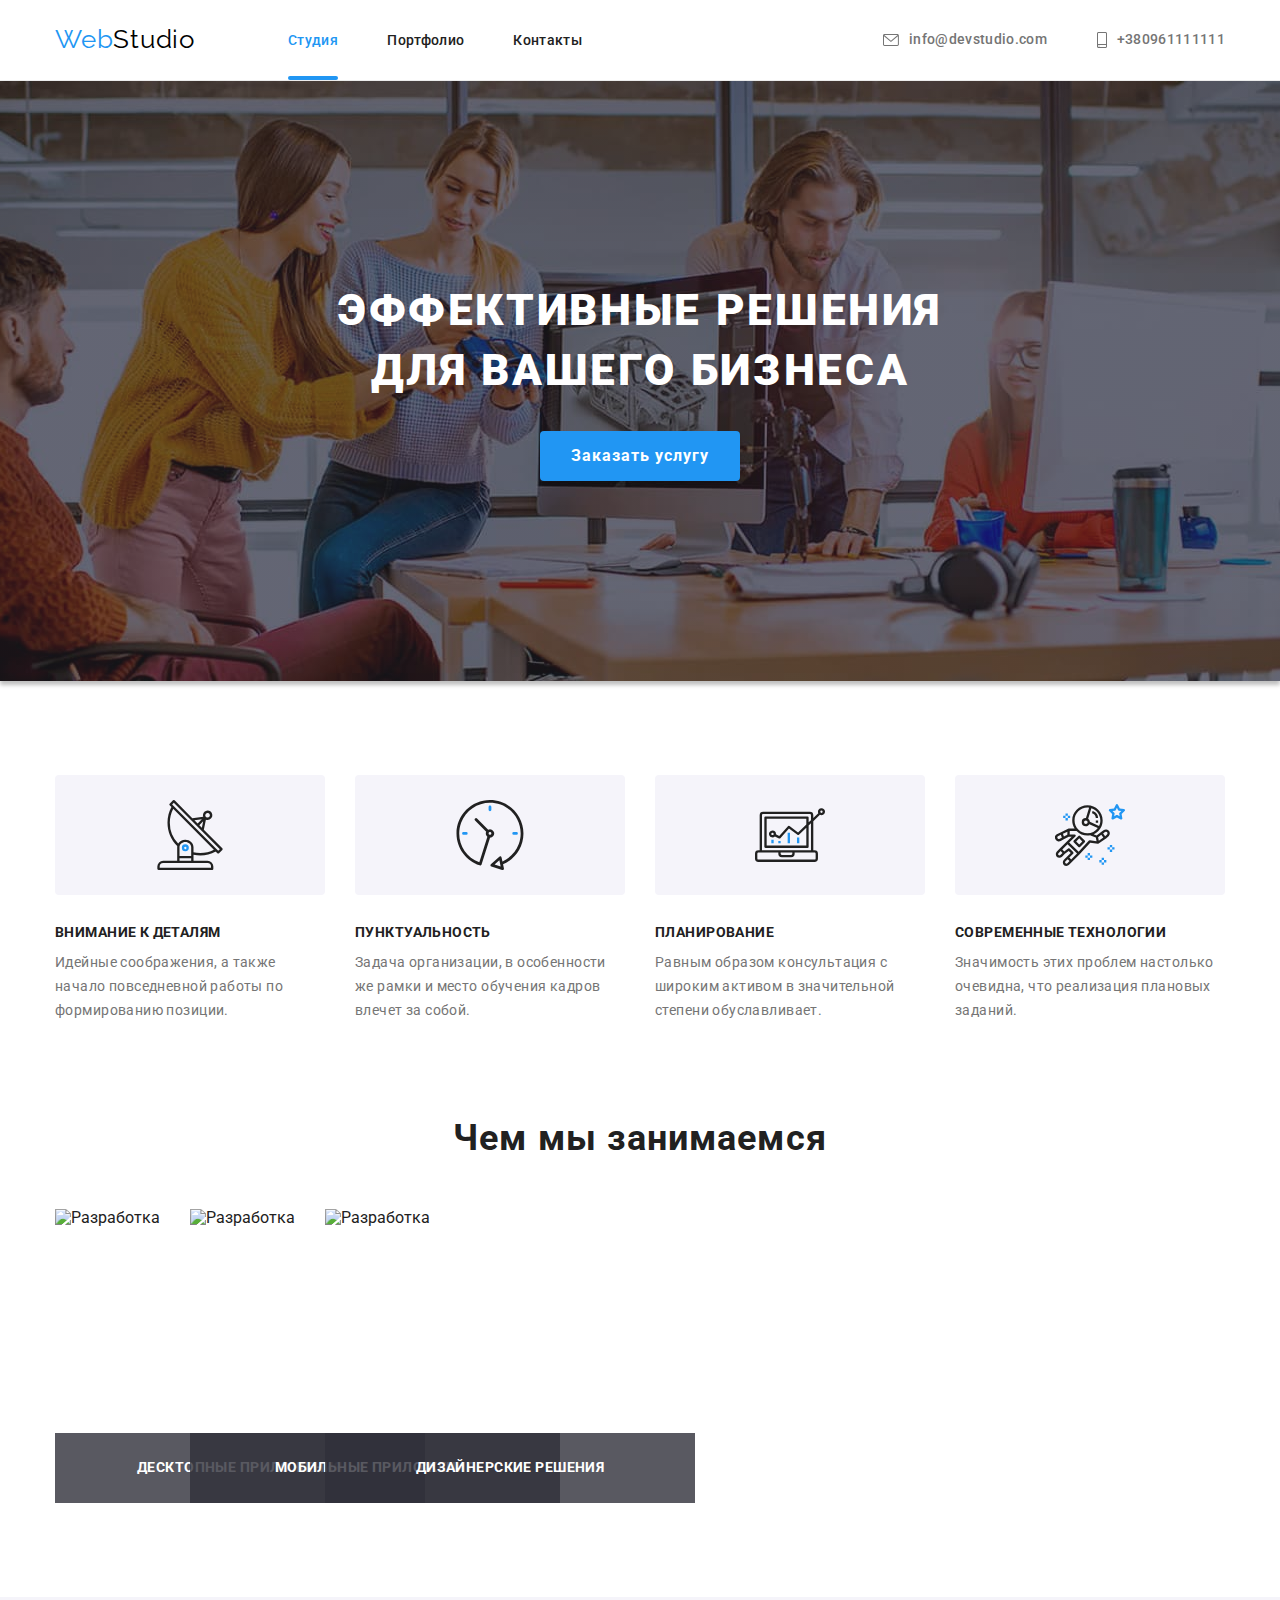
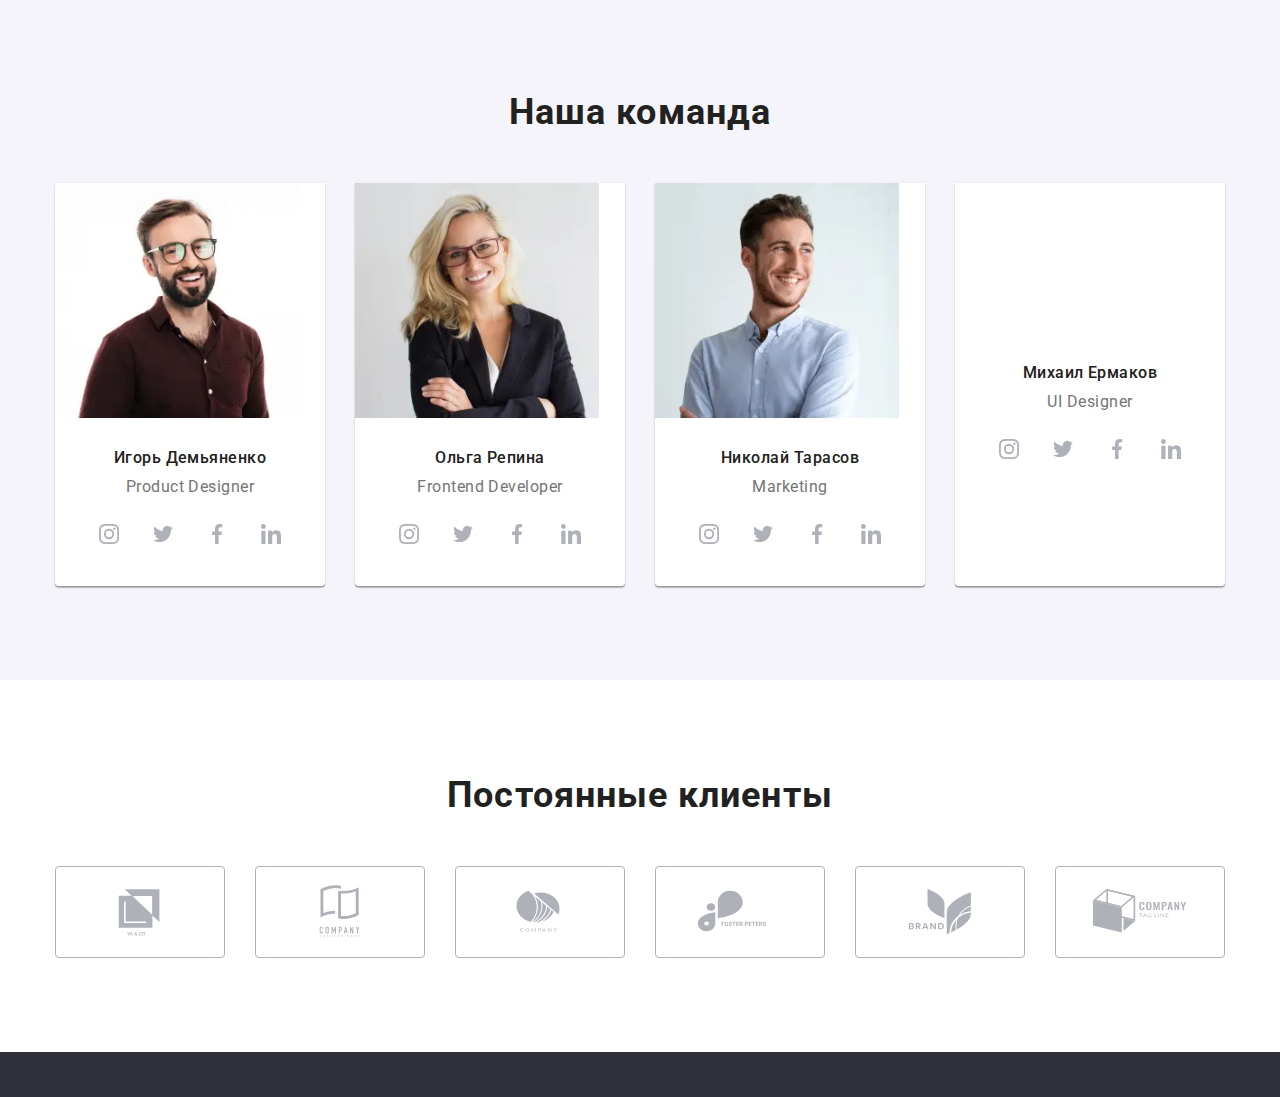
==== commit a58c6a18: "01/07/2022" ====
--- a/index.html
+++ b/index.html
@@ -22,7 +22,7 @@
       rel="stylesheet"
     />
   </head>
-  <body class="modal-open">
+  <body>
     <!-- Верхняя линия -->
     <header class="page-header">
       <div class="page-header__container container">
@@ -613,42 +613,42 @@
           <ul class="customer-list">
             <li tabindex="0" class="customer-list__customer-item">
               <a tabindex="1" class="customer-link link" href="">
-                <svg class="link__icon--grey" width="41" height="46.7">
+                <svg class="link__icon--grey">
                   <use href="./images/icons.svg#icon-customer1"></use>
                 </svg>
               </a>
             </li>
             <li tabindex="0" class="customer-list__customer-item">
               <a tabindex="1" class="customer-link link" href="">
-                <svg class="link__icon--grey" width="40" height="52">
+                <svg class="link__icon--grey">
                   <use href="./images/icons.svg#icon-customer2"></use>
                 </svg>
               </a>
             </li>
             <li tabindex="0" class="customer-list__customer-item">
               <a tabindex="1" class="customer-link link" href="">
-                <svg class="link__icon--grey" width="43.46" height="41.18">
+                <svg class="link__icon--grey">
                   <use href="./images/icons.svg#icon-customer3"></use>
                 </svg>
               </a>
             </li>
             <li tabindex="0" class="customer-list__customer-item">
               <a tabindex="1" class="customer-link link" href="">
-                <svg class="link__icon--grey" width="84.44" height="40.62">
+                <svg class="link__icon--grey">
                   <use href="./images/icons.svg#icon-customer4"></use>
                 </svg>
               </a>
             </li>
             <li tabindex="0" class="customer-list__customer-item">
               <a tabindex="1" class="customer-link link" href="">
-                <svg class="link__icon--grey" width="62.54" height="45.43">
+                <svg class="link__icon--grey">
                   <use href="./images/icons.svg#icon-customer5"></use>
                 </svg>
               </a>
             </li>
             <li tabindex="0" class="customer-list__customer-item">
               <a tabindex="1" class="customer-link link" href="">
-                <svg class="link__icon--grey" width="93.79" height="43.93">
+                <svg class="link__icon--grey">
                   <use href="./images/icons.svg#icon-customer6"></use>
                 </svg>
               </a>
@@ -835,8 +835,8 @@
               required
             />
             <span class="checkbox__icon"></span>
-            Соглашаюсь с рассылкой и принимаю
-            <a class="agreement-link" href="">&nbspУсловия договора</a>
+            Соглашаюсь с рассылкой и принимаю&nbsp
+            <a class="agreement-link" href="">Условия договора</a>
           </label>
 
           <button type="submit" class="btn">Отправить</button>
--- a/css/main.min.css
+++ b/css/main.min.css
@@ -1 +1 @@
-body{font-family:"Roboto",sans-serif;font-style:normal;font-weight:400;color:#212121;background-color:#fff}a{text-decoration:none}img{display:block;max-width:100%;height:auto}p{margin-top:0px;margin-bottom:0px}h1,h2,h3{margin-top:0}.section{margin:0;padding-bottom:60px;padding-top:60px}@media screen and (min-width: 1200px){.section{padding-bottom:94px;padding-top:94px}}.section__title{margin-bottom:30px;font-size:28px;line-height:1.17;text-align:center;letter-spacing:.03em}@media screen and (min-width: 1200px){.section__title{margin-bottom:50px;font-size:36px}}.container{margin-left:auto;margin-right:auto;padding-left:15px;padding-right:15px}@media screen and (min-width: 480px){.container{width:480px}}@media screen and (min-width: 768px){.container{width:768px}}@media screen and (min-width: 1200px){.container{width:1200px}}.customer-list,.soc-list,.team-list,.our-work__list,.feature-list,.socwebs-list,.connection-list,.site-nav-list{list-style:none;padding:0;margin:0}@media screen and (width: 768px){.customer-list,.soc-list,.team-list,.our-work__list,.feature-list,.socwebs-list,.connection-list,.site-nav-list{display:-webkit-box;display:-ms-flexbox;display:flex;-ms-flex-wrap:wrap;flex-wrap:wrap}}.page-header{border-bottom:1px solid #ececec;position:relative}.page-header__nav{width:100%;display:-webkit-box;display:-ms-flexbox;display:flex;-webkit-box-align:center;-ms-flex-align:center;align-items:center;-webkit-box-pack:justify;-ms-flex-pack:justify;justify-content:space-between;min-height:60px}@media screen and (min-width: 768px){.page-header__nav{min-height:80px}}@media screen and (min-width: 768px){.page-header__logo{margin-right:88px}}@media screen and (min-width: 1200px){.page-header__logo{margin-right:93px}}.menu-btn{display:none}@media screen and (max-width: 767px){.menu-btn{z-index:991;display:-webkit-box;display:-ms-flexbox;display:flex;margin:0;padding:0;border:none;background-color:rgba(0,0,0,0);cursor:pointer;-webkit-transition:fill 250ms cubic-bezier(0.4, 0, 0.2, 1);transition:fill 250ms cubic-bezier(0.4, 0, 0.2, 1)}.menu-btn:hover,.menu-btn:focus{fill:#2196f3}.menu-btn .icon-cross{display:none}.menu-btn .icon-cross:hover .site-nav-list__link--current,.menu-btn .icon-cross:focus .site-nav-list__link--current{color:#212121}.menu-btn.is-open .icon-cross{display:block}.menu-btn.is-open .icon-menu{display:none}}.mobile-menu-thumb{font-weight:500;letter-spacing:.02em}@media screen and (max-width: 767px){.mobile-menu-thumb{opacity:0;visibility:hidden;pointer-events:none;z-index:900;position:absolute;top:0;left:0;width:100vw;height:796px;background-color:#fff;-webkit-transition:opacity 250ms cubic-bezier(0.4, 0, 0.2, 1),visibility 250ms cubic-bezier(0.4, 0, 0.2, 1);transition:opacity 250ms cubic-bezier(0.4, 0, 0.2, 1),visibility 250ms cubic-bezier(0.4, 0, 0.2, 1)}.mobile-menu-thumb.is-open{opacity:1;visibility:visible;pointer-events:fill;display:block;padding:48px 40px}}@media screen and (min-width: 768px){.mobile-menu-thumb{display:-webkit-box;display:-ms-flexbox;display:flex;-webkit-box-pack:justify;-ms-flex-pack:justify;justify-content:space-between;-webkit-box-flex:1;-ms-flex-positive:1;flex-grow:1;-webkit-box-align:center;-ms-flex-align:center;align-items:center}}.logo{font-family:"Raleway",sans-serif;font-size:24px;line-height:1.17;letter-spacing:.03em;color:#2196f3}@media screen and (min-width: 1200px){.logo{font-size:26px;line-height:1.2}}.logo__part-end--black{color:#000}.logo__part-end--white{color:#fff}.site-nav-list{display:-webkit-box;display:-ms-flexbox;display:flex;width:294px;-webkit-box-pack:justify;-ms-flex-pack:justify;justify-content:space-between;font-size:40px;line-height:1.18}@media screen and (max-width: 767px){.site-nav-list{min-height:208px;-webkit-box-orient:vertical;-webkit-box-direction:normal;-ms-flex-direction:column;flex-direction:column;-webkit-box-flex:2;-ms-flex-positive:2;flex-grow:2}}@media screen and (min-width: 768px){.site-nav-list{font-size:14px;line-height:1.2}}.site-nav-list__link{color:#212121;-webkit-transition:250ms cubic-bezier(0.4, 0, 0.2, 1);transition:250ms cubic-bezier(0.4, 0, 0.2, 1)}.site-nav-list__link:hover,.site-nav-list__link:focus{color:#2196f3}.site-nav-list__link--current{color:#2196f3;position:relative}.site-nav-list__link--current:focus{color:#2196f3}.site-nav-list__link--current::after{content:""}@media screen and (min-width: 768px){.site-nav-list__link--current::after{position:absolute;left:0;bottom:0;width:100%;height:4px;-webkit-transform:translateY(32px);transform:translateY(32px);border-radius:2px;background-color:#2196f3}}.connection-list{display:-webkit-box;display:-ms-flexbox;display:flex}@media screen and (max-width: 767px){.connection-list{-webkit-box-orient:vertical;-webkit-box-direction:reverse;-ms-flex-direction:column-reverse;flex-direction:column-reverse;margin-top:302px}}@media screen and (min-width: 768px)and (max-width: 1199px){.connection-list{display:block}}.connection-list__item{min-width:123px;min-height:14px;margin:0;padding:0;-webkit-box-align:center;-ms-flex-align:center;align-items:center}@media screen and (min-width: 768px)and (max-width: 1199px){.connection-list__item{margin-bottom:10px}.connection-list__item:last-child{margin-bottom:0}}@media screen and (min-width: 1200px){.connection-list__item{margin-right:50px}.connection-list__item:last-child{margin-right:0}}.connection-list__link{display:-webkit-box;display:-ms-flexbox;display:flex;margin:0;padding:0;color:#757575;font-size:24px;text-decoration:none;-webkit-box-align:center;-ms-flex-align:center;align-items:center;-webkit-transition:color 250ms cubic-bezier(0.4, 0, 0.2, 1);transition:color 250ms cubic-bezier(0.4, 0, 0.2, 1)}.connection-list__link:hover,.connection-list__link:focus{color:#2196f3}@media screen and (max-width: 767px){.connection-list__link.tel-link{margin-bottom:32px;font-size:34px;line-height:1.18;color:#2196f3}}@media screen and (min-width: 768px){.connection-list__link{font-size:12px;line-height:1.17}}@media screen and (min-width: 1200px){.connection-list__link{font-size:14px;line-height:1.14}}.connection-list__icon{margin-right:8px;padding:0;fill:#757575;-webkit-transition:fill 250ms cubic-bezier(0.4, 0, 0.2, 1);transition:fill 250ms cubic-bezier(0.4, 0, 0.2, 1)}@media screen and (max-width: 767px){.connection-list__icon{display:none}}.connection-list__link:hover .connection-list__icon,.connection-list__link:focus .connection-list__icon{fill:#2196f3}@media screen and (min-width: 1200px){.connection-list__icon{margin-right:10px}}.icon-envelope{width:14px;height:10px}@media screen and (min-width: 1200px){.icon-envelope{width:16px;height:12px}}.icon-smartphone{width:10px;height:14px}@media screen and (min-width: 1200px){.icon-smartphone{height:16px}}.socwebs-list{display:none}@media screen and (max-width: 767px){.socwebs-list{display:-webkit-box;display:-ms-flexbox;display:flex;-webkit-box-align:center;-ms-flex-align:center;align-items:center;margin-top:64px}}.socwebs-list__item:not(:last-child){margin-right:10px;padding-right:10px;border-right:1px solid rgba(33,33,33,.2)}.socwebs-list__link{font-size:18px;line-height:1.22;color:#2196f3}.hero{background-color:#c4c4c4}.hero__overlay{width:480px;height:400px;margin-left:auto;margin-right:auto;text-align:center;background-image:-webkit-gradient(linear, left top, right top, from(rgba(47, 48, 58, 0.4)), to(rgba(47, 48, 58, 0.4))),url("../images/hero-img/hero-mobile.jpg");background-image:linear-gradient(to right, rgba(47, 48, 58, 0.4), rgba(47, 48, 58, 0.4)),url("../images/hero-img/hero-mobile.jpg");background-size:480px 400px;background-repeat:no-repeat;background-position:center;-webkit-box-shadow:0px 4px 4px rgba(0,0,0,.25);box-shadow:0px 4px 4px rgba(0,0,0,.25)}@media(min-device-pixel-ratio: 2),(-webkit-min-device-pixel-ratio: 2),(min-resolution: 192dpi),(min-resolution: 2dppx){.hero__overlay{background-image:-webkit-gradient(linear, left top, right top, from(rgba(47, 48, 58, 0.4)), to(rgba(47, 48, 58, 0.4))),url("../images/hero-img/hero-mobile2x.jpg");background-image:linear-gradient(to right, rgba(47, 48, 58, 0.4), rgba(47, 48, 58, 0.4)),url("../images/hero-img/hero-mobile2x.jpg")}}@media screen and (min-width: 768px){.hero__overlay{width:768px;background-image:-webkit-gradient(linear, left top, right top, from(rgba(47, 48, 58, 0.4)), to(rgba(47, 48, 58, 0.4))),url("../images/hero-img/hero-tablet.jpg");background-image:linear-gradient(to right, rgba(47, 48, 58, 0.4), rgba(47, 48, 58, 0.4)),url("../images/hero-img/hero-tablet.jpg");background-size:768px 400px}}@media screen and (min-width: 768px)and (min-device-pixel-ratio: 2),screen and (min-width: 768px)and (-webkit-min-device-pixel-ratio: 2),screen and (min-width: 768px)and (min-resolution: 192dpi),screen and (min-width: 768px)and (min-resolution: 2dppx){.hero__overlay{background-image:-webkit-gradient(linear, left top, right top, from(rgba(47, 48, 58, 0.4)), to(rgba(47, 48, 58, 0.4))),url("../images/hero-img/hero-tablet2x.jpg");background-image:linear-gradient(to right, rgba(47, 48, 58, 0.4), rgba(47, 48, 58, 0.4)),url("../images/hero-img/hero-tablet2x.jpg")}}@media screen and (min-width: 1200px){.hero__overlay{width:1600px;height:600px;margin-left:auto;margin-right:auto;background-image:-webkit-gradient(linear, left top, right top, from(rgba(47, 48, 58, 0.4)), to(rgba(47, 48, 58, 0.4))),url("../images/hero-img/hero-desktop.jpg");background-image:linear-gradient(to right, rgba(47, 48, 58, 0.4), rgba(47, 48, 58, 0.4)),url("../images/hero-img/hero-desktop.jpg");background-size:1600px 600px}}@media screen and (min-width: 1200px)and (min-device-pixel-ratio: 2),screen and (min-width: 1200px)and (-webkit-min-device-pixel-ratio: 2),screen and (min-width: 1200px)and (min-resolution: 192dpi),screen and (min-width: 1200px)and (min-resolution: 2dppx){.hero__overlay{background-image:-webkit-gradient(linear, left top, right top, from(rgba(47, 48, 58, 0.4)), to(rgba(47, 48, 58, 0.4))),url("../images/hero-img/hero-desktop2x.jpg");background-image:linear-gradient(to right, rgba(47, 48, 58, 0.4), rgba(47, 48, 58, 0.4)),url("../images/hero-img/hero-desktop2x.jpg")}}.hero__container{height:400px;padding-top:118px;padding-bottom:118px}@media screen and (min-width: 1200px){.hero__container{height:600px;padding-top:200px;padding-bottom:200px}}.hero__title{width:360px;margin-left:auto;margin-right:auto;margin-bottom:30px;color:#fff;font-weight:900;font-size:26px;line-height:1.36;letter-spacing:.06em;text-transform:uppercase}@media screen and (min-width: 1200px){.hero__title{width:696px;font-size:44px}}.btn{display:-webkit-box;display:-ms-flexbox;display:flex;min-width:200px;height:50px;border:0px;border-radius:4px;margin-left:auto;margin-right:auto;padding:0;cursor:pointer;-webkit-box-pack:center;-ms-flex-pack:center;justify-content:center;-webkit-box-align:center;-ms-flex-align:center;align-items:center;font-family:inherit;font-weight:700;font-size:16px;line-height:1.88;letter-spacing:.06em;color:#fff;background-color:#2196f3;-webkit-box-shadow:0px 4px 4px rgba(0,0,0,.15);box-shadow:0px 4px 4px rgba(0,0,0,.15);-webkit-transition:background-color 250ms cubic-bezier(0.4, 0, 0.2, 1);transition:background-color 250ms cubic-bezier(0.4, 0, 0.2, 1)}.btn:hover{background-color:#188ce8}.visually-hidden{position:absolute;white-space:nowrap;width:1px;height:1px;overflow:hidden;border:0;padding:0;clip:rect(0 0 0 0);-webkit-clip-path:inset(50%);clip-path:inset(50%);margin:-1px}@media screen and (min-width: 1200px){.feature-section{padding-bottom:0px}}@media screen and (min-width: 768px){.feature-list{display:-webkit-box;display:-ms-flexbox;display:flex;-ms-flex-wrap:wrap;flex-wrap:wrap;-webkit-column-count:2;-moz-column-count:2;column-count:2;margin:-15px}}@media screen and (min-width: 1200px){.feature-list{-ms-flex-wrap:nowrap;flex-wrap:nowrap}}.feature-list__item{width:100%}.feature-list__item:not(:last-child){margin-bottom:30px}@media screen and (min-width: 768px){.feature-list__item{width:calc((100% - 60px)/2);margin:15px}.feature-list__item:not(:last-child){margin-bottom:15px}}@media screen and (min-width: 1200px){.feature-list__item{width:calc((100% - 120px)/4)}}.feature-list__thumb{display:-webkit-box;display:-ms-flexbox;display:flex;height:120px;margin-bottom:30px;-webkit-box-pack:center;-ms-flex-pack:center;justify-content:center;-webkit-box-align:center;-ms-flex-align:center;align-items:center;border-radius:4px;background-color:#f5f4fa}.feature-list__icon{width:70px;height:70px}.feature-list__subtitle{text-align:center}@media screen and (min-width: 768px){.feature-list__subtitle{text-align:left}}.feature-list__description{text-align:left;margin-top:10px;font-size:14px;letter-spacing:.03em;line-height:1.71;color:#757575}.subtitle{margin:0px;font-size:14px;line-height:1.14;letter-spacing:.03em;text-transform:uppercase}@media screen and (max-width: 1199px){.our-work{display:none}}@media screen and (min-width: 1200px){.our-work__list{display:-webkit-box;display:-ms-flexbox;display:flex}}.our-work__item:not(:last-child){margin-right:30px}.example-thumb{position:relative}.example-thumb__img{height:294px}.example-thumb__description{position:absolute;display:-webkit-box;display:-ms-flexbox;display:flex;width:370px;height:70px;bottom:0;left:0;right:0;-webkit-box-pack:center;-ms-flex-pack:center;justify-content:center;-webkit-box-align:center;-ms-flex-align:center;align-items:center;background-color:rgba(47,48,58,.8)}.example-thumb__title{text-align:center;color:#fff}.team-section{background-color:#f5f4fa;letter-spacing:.03em}@media screen and (min-width: 768px){.team-list{display:-webkit-box;display:-ms-flexbox;display:flex;-ms-flex-wrap:wrap;flex-wrap:wrap;-webkit-column-count:2;-moz-column-count:2;column-count:2;margin:-15px}}@media screen and (min-width: 1200px){.team-list{-ms-flex-wrap:nowrap;flex-wrap:nowrap}}.member-card{width:100%;padding-bottom:30px;-webkit-box-shadow:0px 1px 3px rgba(0,0,0,.12),0px 1px 1px rgba(0,0,0,.14),0px 2px 1px rgba(0,0,0,.2);box-shadow:0px 1px 3px rgba(0,0,0,.12),0px 1px 1px rgba(0,0,0,.14),0px 2px 1px rgba(0,0,0,.2);border-radius:0px 0px 4px 4px;background-color:#fff}@media screen and (max-width: 767px){.member-card:not(:last-child){margin-bottom:30px}}@media screen and (min-width: 768px){.member-card{width:calc((100% - 60px)/2);margin:15px}}@media screen and (min-width: 1200px){.member-card{width:calc((100% - 120px)/4)}}.member-card__name,.member-card__position{font-size:16px;line-height:1.19;text-align:center}.member-card__name{font-weight:500;margin-top:30px;margin-bottom:10px}.member-card__position{color:#757575;margin-bottom:16px}.soc-list{display:-webkit-box;display:-ms-flexbox;display:flex;width:206px;height:44px;margin-left:auto;margin-right:auto}.soc-list__item{display:block;margin-right:10px}.soc-list__item:last-child{margin-right:0px}.soc-link{display:-webkit-box;display:-ms-flexbox;display:flex;width:44px;height:44px;border-radius:50%;background-position:center;background-size:contain;background-repeat:no-repeat;border:none;-webkit-box-pack:center;-ms-flex-pack:center;justify-content:center;-webkit-box-align:center;-ms-flex-align:center;align-items:center;outline:rgba(0,0,0,0);-webkit-transition:background-color 250ms cubic-bezier(0.4, 0, 0.2, 1);transition:background-color 250ms cubic-bezier(0.4, 0, 0.2, 1)}.soc-link:hover,.soc-link:focus{background-color:#2196f3}.soc-link--grey{background-color:rgba(255,255,255,.1)}.soc-link__icon{width:20px;height:20px}.soc-link__icon--white{fill:#fff}.link__icon--grey{fill:#afb1b8;-webkit-transition:fill 250ms cubic-bezier(0.4, 0, 0.2, 1);transition:fill 250ms cubic-bezier(0.4, 0, 0.2, 1)}.soc-link:hover .link__icon--grey,.soc-link:focus .link__icon--grey{fill:#fff}.list__customer-item:hover .link__icon--grey,.list__customer-item:focus .link__icon--grey{fill:#2196f3}.customer-list{display:-webkit-box;display:-ms-flexbox;display:flex;-ms-flex-wrap:wrap;flex-wrap:wrap;margin:-15px;-webkit-box-pack:center;-ms-flex-pack:center;justify-content:center}@media screen and (max-width: 767px){.customer-list{-webkit-column-count:2;-moz-column-count:2;column-count:2}}@media screen and (max-width: 1199px){.customer-list{-webkit-column-count:3;-moz-column-count:3;column-count:3}}.customer-list__customer-item{display:-webkit-box;display:-ms-flexbox;display:flex;width:170px;height:92px;margin:15px;border:1px solid #afb1b8;border-radius:4px;-webkit-box-pack:center;-ms-flex-pack:center;justify-content:center;-webkit-box-align:center;-ms-flex-align:center;align-items:center;outline:rgba(0,0,0,0);-webkit-transition:border 250ms cubic-bezier(0.4, 0, 0.2, 1);transition:border 250ms cubic-bezier(0.4, 0, 0.2, 1)}.customer-list__customer-item:hover,.customer-list__customer-item:focus{border:1px solid #2196f3}.customer-link{display:-webkit-box;display:-ms-flexbox;display:flex;width:106px;height:60px;margin:0;-webkit-box-pack:center;-ms-flex-pack:center;justify-content:center;-webkit-box-align:center;-ms-flex-align:center;align-items:center;border:none}.customer-list__customer-item:hover .link__icon--grey,.customer-list__customer-item:focus .link__icon--grey{fill:#2196f3}.footer{width:100%;padding-top:60px;padding-bottom:60px;font-size:14px;line-height:1.71;letter-spacing:.03em;background-color:#2f303a;text-align:center}@media screen and (min-width: 768px){.footer-container{display:-webkit-box;display:-ms-flexbox;display:flex;-ms-flex-wrap:wrap;flex-wrap:wrap;padding-left:76px;padding-right:89px}}@media screen and (min-width: 768px){.footer-container:last-child{-webkit-box-pack:center;-ms-flex-pack:center;justify-content:center}}@media screen and (min-width: 1200px){.footer-container{-ms-flex-wrap:nowrap;flex-wrap:nowrap;padding-left:0px;padding-right:0px}}.footer__contacts{text-align:center}@media screen and (min-width: 1200px){.footer__contacts{text-align:left}}.footer__address{margin-top:20px;font-style:inherit}@media screen and (min-width: 768px){.footer__address{margin-bottom:60px}}@media screen and (min-width: 1200px){.footer__address{margin-bottom:0px}}.map-address{color:#fff}.contact-link{display:block;margin:9px 0px;color:rgba(255,255,255,.6);-webkit-transition:250ms cubic-bezier(0.4, 0, 0.2, 1);transition:250ms cubic-bezier(0.4, 0, 0.2, 1)}.contact-link:last-child{margin:0}.contact-link:hover,.contact-link:focus{color:#2196f3}@media screen and (min-width: 1200px){.contact-link{text-align:left}}.footer__join{margin:60px 0px}@media screen and (min-width: 768px){.footer__join{margin:0px;margin-left:auto}}@media screen and (min-width: 1200px){.footer__join{margin:0px 93px 0px 79px}}.footer__subtitle{margin-bottom:20px;text-align:center;font-weight:700;font-size:14px;line-height:1.14;letter-spacing:.03em;text-transform:uppercase;color:#fff}@media screen and (min-width: 1200px){.footer__subtitle{min-width:144px;text-align:left}}.btn{display:-webkit-box;display:-ms-flexbox;display:flex;min-width:200px;height:50px;border:0px;border-radius:4px;margin-left:auto;margin-right:auto;padding:0;cursor:pointer;-webkit-box-pack:center;-ms-flex-pack:center;justify-content:center;-webkit-box-align:center;-ms-flex-align:center;align-items:center;font-family:inherit;font-weight:700;font-size:16px;line-height:1.88;letter-spacing:.06em;color:#fff;background-color:#2196f3;-webkit-box-shadow:0px 4px 4px rgba(0,0,0,.15);box-shadow:0px 4px 4px rgba(0,0,0,.15);-webkit-transition:background-color 250ms cubic-bezier(0.4, 0, 0.2, 1);transition:background-color 250ms cubic-bezier(0.4, 0, 0.2, 1)}.btn:hover{background-color:#188ce8}.subscribe{width:450px}@media screen and (min-width: 1200px){.subscribe{width:570px;margin-top:0px}}.subscribe__label{display:block}@media screen and (min-width: 1200px){.subscribe__label{display:-webkit-box;display:-ms-flexbox;display:flex}}.subscribe__input{width:450px;height:50px;padding:15px 16px;margin-bottom:20px;border:1px solid rgba(255,255,255,.3);-webkit-filter:drop-shadow(0px 4px 4px rgba(0, 0, 0, 0.15));filter:drop-shadow(0px 4px 4px rgba(0, 0, 0, 0.15));border-radius:4px;background-color:inherit;font-size:16px;line-height:1.25;letter-spacing:.03em;color:rgba(255,255,255,.6)}@media screen and (min-width: 1200px){.subscribe__input{width:358px;margin-right:12px;margin-bottom:0px}}.send-icon{margin-left:10px}.backdrop.is-hidden{visibility:hidden;opacity:0;pointer-events:none;-webkit-transition:opacity 250ms cubic-bezier(0.4, 0, 0.2, 1),visibility 250ms cubic-bezier(0.4, 0, 0.2, 1);transition:opacity 250ms cubic-bezier(0.4, 0, 0.2, 1),visibility 250ms cubic-bezier(0.4, 0, 0.2, 1)}.backdrop{position:fixed;top:0;left:0;z-index:999;width:100%;height:100%;background-color:rgba(0,0,0,.2);opacity:1;-webkit-transition:opacity 250ms cubic-bezier(0.4, 0, 0.2, 1);transition:opacity 250ms cubic-bezier(0.4, 0, 0.2, 1)}@media screen and (max-width: 767px){.backdrop{padding:93px 15px 94px 15px;overflow-y:scroll}}.modal{width:450px;min-height:609px;position:relative;background-color:#fff;opacity:1;-webkit-transition:opacity 250ms cubic-bezier(0.4, 0, 0.2, 1),-webkit-transform 250ms cubic-bezier(0.4, 0, 0.2, 1);transition:opacity 250ms cubic-bezier(0.4, 0, 0.2, 1),-webkit-transform 250ms cubic-bezier(0.4, 0, 0.2, 1);transition:transform 250ms cubic-bezier(0.4, 0, 0.2, 1),opacity 250ms cubic-bezier(0.4, 0, 0.2, 1);transition:transform 250ms cubic-bezier(0.4, 0, 0.2, 1),opacity 250ms cubic-bezier(0.4, 0, 0.2, 1),-webkit-transform 250ms cubic-bezier(0.4, 0, 0.2, 1)}.is-hidden .modal{opacity:0;-webkit-transform:translate(-50%, -50%) scale(0.5);transform:translate(-50%, -50%) scale(0.5);-webkit-transition:opacity 250ms cubic-bezier(0.4, 0, 0.2, 1),-webkit-transform 250ms cubic-bezier(0.4, 0, 0.2, 1);transition:opacity 250ms cubic-bezier(0.4, 0, 0.2, 1),-webkit-transform 250ms cubic-bezier(0.4, 0, 0.2, 1);transition:transform 250ms cubic-bezier(0.4, 0, 0.2, 1),opacity 250ms cubic-bezier(0.4, 0, 0.2, 1);transition:transform 250ms cubic-bezier(0.4, 0, 0.2, 1),opacity 250ms cubic-bezier(0.4, 0, 0.2, 1),-webkit-transform 250ms cubic-bezier(0.4, 0, 0.2, 1)}@media screen and (min-width: 768px){.modal{position:absolute;top:50%;left:50%;-webkit-transform:translate(-50%, -50%) scale(1);transform:translate(-50%, -50%) scale(1)}}@media screen and (min-width: 1200px){.modal{min-width:528px;min-height:581px}}.btn-close{position:absolute;top:8px;right:8px;display:-webkit-box;display:-ms-flexbox;display:flex;width:30px;height:30px;padding:0;cursor:pointer;background-color:#fff;border:1px solid rgba(0,0,0,.1);border-radius:50%;-webkit-box-pack:center;-ms-flex-pack:center;justify-content:center;-webkit-box-align:center;-ms-flex-align:center;align-items:center}.btn-close__icon{display:block;margin:0;-webkit-transition:fill 250ms cubic-bezier(0.4, 0, 0.2, 1);transition:fill 250ms cubic-bezier(0.4, 0, 0.2, 1)}.btn-close:hover .btn-close__icon,.btn-close:focus .btn-close__icon{fill:#2196f3}.order-form{width:inherit;padding:40px}.order-form__head{margin-bottom:12px;font-weight:700;font-size:20px;line-height:1.5;text-align:center;letter-spacing:.03em;color:#212121}@media screen and (min-width: 1200px){.order-form__head{line-height:1.15}}.form-field{display:-webkit-box;display:-ms-flexbox;display:flex;-webkit-box-orient:vertical;-webkit-box-direction:normal;-ms-flex-direction:column;flex-direction:column;margin-bottom:10px}.input-wrap{position:relative}.form-field__input{width:100%;height:40px;padding:11px 12px 11px 40px;cursor:pointer;border:1px solid rgba(33,33,33,.2);border-radius:4px;outline:none;-webkit-transition:border 250ms cubic-bezier(0.4, 0, 0.2, 1);transition:border 250ms cubic-bezier(0.4, 0, 0.2, 1)}.form-field__input:focus{border:1px solid #2196f3}.form-field__textarea{resize:none;width:100%;height:120px;padding:12px 16px;color:rgba(117,117,117,.5);border:1px solid rgba(33,33,33,.2);border-radius:4px;outline:none;-webkit-transition:border 250ms cubic-bezier(0.4, 0, 0.2, 1);transition:border 250ms cubic-bezier(0.4, 0, 0.2, 1)}.form-field__textarea:focus{border:1px solid #2196f3}.form-field__textarea::-webkit-input-placeholder{cursor:pointer;font-size:12px;line-height:1.17;letter-spacing:.01em;color:#757575;-webkit-transition:border 250ms cubic-bezier(0.4, 0, 0.2, 1);transition:border 250ms cubic-bezier(0.4, 0, 0.2, 1)}.form-field__textarea::-moz-placeholder{cursor:pointer;font-size:12px;line-height:1.17;letter-spacing:.01em;color:#757575;-moz-transition:border 250ms cubic-bezier(0.4, 0, 0.2, 1);transition:border 250ms cubic-bezier(0.4, 0, 0.2, 1)}.form-field__textarea:-ms-input-placeholder{cursor:pointer;font-size:12px;line-height:1.17;letter-spacing:.01em;color:#757575;-ms-transition:border 250ms cubic-bezier(0.4, 0, 0.2, 1);transition:border 250ms cubic-bezier(0.4, 0, 0.2, 1)}.form-field__textarea::-ms-input-placeholder{cursor:pointer;font-size:12px;line-height:1.17;letter-spacing:.01em;color:#757575;-ms-transition:border 250ms cubic-bezier(0.4, 0, 0.2, 1);transition:border 250ms cubic-bezier(0.4, 0, 0.2, 1)}.form-field__textarea::placeholder{cursor:pointer;font-size:12px;line-height:1.17;letter-spacing:.01em;color:#757575;-webkit-transition:border 250ms cubic-bezier(0.4, 0, 0.2, 1);transition:border 250ms cubic-bezier(0.4, 0, 0.2, 1)}.form-field__label{margin-bottom:4px;cursor:pointer;font-size:12px;line-height:1.17;letter-spacing:.01em;color:#757575;-webkit-transition:border 250ms cubic-bezier(0.4, 0, 0.2, 1);transition:border 250ms cubic-bezier(0.4, 0, 0.2, 1)}.form-field__icon{position:absolute;display:inline-block;top:50%;left:0;-webkit-transform:translateY(-50%);transform:translateY(-50%);margin-left:12px;width:18px;height:18px;-webkit-transition:fill 250ms cubic-bezier(0.4, 0, 0.2, 1);transition:fill 250ms cubic-bezier(0.4, 0, 0.2, 1)}.form-field__input:focus~.form-field__icon{fill:#2196f3}.checkbox{display:-webkit-box;display:-ms-flexbox;display:flex;-webkit-box-align:center;-ms-flex-align:center;align-items:center;margin-top:20px;margin-bottom:30px;font-size:12px;line-height:1.17;letter-spacing:.03em;color:#757575;cursor:pointer}@media screen and (min-width: 1200px){.checkbox{font-size:14px;line-height:1.71}}.checkbox__icon{display:inline-block;width:16px;height:15px;margin-left:0px;margin-right:7px;border:2px solid #212121;border-radius:2px;-webkit-transition:background-color 250ms cubic-bezier(0.4, 0, 0.2, 1),border-color 250ms cubic-bezier(0.4, 0, 0.2, 1);transition:background-color 250ms cubic-bezier(0.4, 0, 0.2, 1),border-color 250ms cubic-bezier(0.4, 0, 0.2, 1)}@media screen and (min-width: 1200px){.checkbox__icon{margin-left:12px}}.checkbox__input:checked+.checkbox__icon{border-color:#2196f3;background-color:#2196f3;background-image:url("../images/icon-check.svg");background-size:contain;background-position:center;background-repeat:no-repeat;background-origin:border-box}.agreement-link{color:#2196f3;text-decoration:underline}/*# sourceMappingURL=main.min.css.map */+body{font-family:"Roboto",sans-serif;font-style:normal;font-weight:400;color:#212121;background-color:#fff}@media screen and (min-width: 320px){body{overflow-x:hidden}}body.modal-open{overflow-y:hidden}a{text-decoration:none}img{display:block;max-width:100%;height:auto}p{margin-top:0px;margin-bottom:0px}h1,h2,h3{margin-top:0}.section{margin:0;padding-bottom:60px;padding-top:60px}@media screen and (min-width: 1200px){.section{padding-bottom:94px;padding-top:94px}}.section__title{margin-bottom:30px;font-size:28px;line-height:1.17;text-align:center;letter-spacing:.03em}@media screen and (min-width: 1200px){.section__title{margin-bottom:50px;font-size:36px}}.container{margin-left:auto;margin-right:auto;padding-left:15px;padding-right:15px}@media screen and (min-width: 480px){.container{width:480px}}@media screen and (min-width: 768px){.container{width:768px}}@media screen and (min-width: 1200px){.container{width:1200px}}.customer-list,.soc-list,.team-list,.our-work__list,.feature-list,.socwebs-list,.connection-list,.site-nav-list{list-style:none;padding:0;margin:0}@media screen and (width: 768px){.customer-list,.soc-list,.team-list,.our-work__list,.feature-list,.socwebs-list,.connection-list,.site-nav-list{display:-webkit-box;display:-ms-flexbox;display:flex;-ms-flex-wrap:wrap;flex-wrap:wrap}}.page-header{border-bottom:1px solid #ececec;position:relative}.page-header__nav{width:100%;display:-webkit-box;display:-ms-flexbox;display:flex;-webkit-box-align:center;-ms-flex-align:center;align-items:center;-webkit-box-pack:justify;-ms-flex-pack:justify;justify-content:space-between;min-height:60px}@media screen and (min-width: 768px){.page-header__nav{min-height:80px}}@media screen and (min-width: 768px){.page-header__logo{margin-right:88px}}@media screen and (min-width: 1200px){.page-header__logo{margin-right:93px}}.menu-btn{display:none}@media screen and (max-width: 767px){.menu-btn{z-index:991;display:-webkit-box;display:-ms-flexbox;display:flex;margin:0;padding:0;border:none;background-color:rgba(0,0,0,0);cursor:pointer;-webkit-transition:fill 250ms cubic-bezier(0.4, 0, 0.2, 1);transition:fill 250ms cubic-bezier(0.4, 0, 0.2, 1)}.menu-btn:hover,.menu-btn:focus{fill:#2196f3}.menu-btn .icon-cross{display:none}.menu-btn .icon-cross:hover .site-nav-list__link--current,.menu-btn .icon-cross:focus .site-nav-list__link--current{color:#212121}.menu-btn.is-open .icon-cross{display:block}.menu-btn.is-open .icon-menu{display:none}}.mobile-menu-thumb{display:-webkit-box;display:-ms-flexbox;display:flex;font-weight:500;letter-spacing:.02em}@media screen and (max-width: 767px){.mobile-menu-thumb{opacity:0;visibility:hidden;pointer-events:none;position:absolute;top:0;left:0;width:100%;height:100vh;margin-left:auto;margin-right:auto;-webkit-transition:opacity 250ms cubic-bezier(0.4, 0, 0.2, 1),visibility 250ms cubic-bezier(0.4, 0, 0.2, 1);transition:opacity 250ms cubic-bezier(0.4, 0, 0.2, 1),visibility 250ms cubic-bezier(0.4, 0, 0.2, 1)}.mobile-menu-thumb.is-open{opacity:1;visibility:visible;pointer-events:fill;z-index:900;-webkit-box-orient:vertical;-webkit-box-direction:normal;-ms-flex-direction:column;flex-direction:column;-webkit-box-flex:2;-ms-flex-positive:2;flex-grow:2;background-color:#fff;padding:48px 40px}.mobile-menu-thumb.is-open body{overflow-y:hidden}}@media screen and (min-width: 768px){.mobile-menu-thumb{-webkit-box-pack:justify;-ms-flex-pack:justify;justify-content:space-between;-webkit-box-flex:1;-ms-flex-positive:1;flex-grow:1;-webkit-box-align:center;-ms-flex-align:center;align-items:center}}.logo{font-family:"Raleway",sans-serif;font-size:24px;line-height:1.17;letter-spacing:.03em;color:#2196f3}@media screen and (min-width: 1200px){.logo{font-size:26px;line-height:1.2}}.logo__part-end--black{color:#000}.logo__part-end--white{color:#fff}.site-nav-list{display:-webkit-box;display:-ms-flexbox;display:flex;width:294px;-webkit-box-pack:justify;-ms-flex-pack:justify;justify-content:space-between;font-size:40px;line-height:1.18}@media screen and (max-width: 767px){.site-nav-list{max-height:208px;margin-bottom:auto;-webkit-box-orient:vertical;-webkit-box-direction:normal;-ms-flex-direction:column;flex-direction:column;-webkit-box-flex:2;-ms-flex-positive:2;flex-grow:2}.site-nav-list__item:last-child{margin-bottom:32px}}@media screen and (min-width: 768px){.site-nav-list{font-size:14px;line-height:1.2}}.site-nav-list__link{color:#212121;-webkit-transition:250ms cubic-bezier(0.4, 0, 0.2, 1);transition:250ms cubic-bezier(0.4, 0, 0.2, 1)}.site-nav-list__link:hover,.site-nav-list__link:focus{color:#2196f3}.site-nav-list__link--current{color:#2196f3;position:relative}.site-nav-list__link--current:focus{color:#2196f3}.site-nav-list__link--current::after{content:""}@media screen and (min-width: 768px){.site-nav-list__link--current::after{position:absolute;left:0;bottom:0;width:100%;height:4px;-webkit-transform:translateY(32px);transform:translateY(32px);border-radius:2px;background-color:#2196f3}}.connection-list{display:-webkit-box;display:-ms-flexbox;display:flex}@media screen and (max-width: 767px){.connection-list{height:100px;-webkit-box-orient:vertical;-webkit-box-direction:reverse;-ms-flex-direction:column-reverse;flex-direction:column-reverse;-webkit-box-pack:justify;-ms-flex-pack:justify;justify-content:space-between}}@media screen and (min-width: 768px)and (max-width: 1199px){.connection-list{display:block}}.connection-list__item{min-width:123px;min-height:14px;margin:0;padding:0;-webkit-box-align:center;-ms-flex-align:center;align-items:center}@media screen and (min-width: 768px)and (max-width: 1199px){.connection-list__item{margin-bottom:10px}.connection-list__item:last-child{margin-bottom:0}}@media screen and (min-width: 1200px){.connection-list__item{margin-right:50px}.connection-list__item:last-child{margin-right:0}}.connection-list__link{display:-webkit-box;display:-ms-flexbox;display:flex;margin:0;padding:0;color:#757575;font-size:24px;text-decoration:none;-webkit-box-align:center;-ms-flex-align:center;align-items:center;-webkit-transition:color 250ms cubic-bezier(0.4, 0, 0.2, 1);transition:color 250ms cubic-bezier(0.4, 0, 0.2, 1)}.connection-list__link:hover,.connection-list__link:focus{color:#2196f3}@media screen and (max-width: 767px){.connection-list__link.tel-link{font-size:34px;line-height:1.18;color:#2196f3}}@media screen and (min-width: 768px){.connection-list__link{font-size:12px;line-height:1.17}}@media screen and (min-width: 1200px){.connection-list__link{font-size:14px;line-height:1.14}}.connection-list__icon{margin-right:8px;padding:0;fill:#757575;-webkit-transition:fill 250ms cubic-bezier(0.4, 0, 0.2, 1);transition:fill 250ms cubic-bezier(0.4, 0, 0.2, 1)}@media screen and (max-width: 767px){.connection-list__icon{display:none}}.connection-list__link:hover .connection-list__icon,.connection-list__link:focus .connection-list__icon{fill:#2196f3}@media screen and (min-width: 1200px){.connection-list__icon{margin-right:10px}}.icon-envelope{width:14px;height:10px}@media screen and (min-width: 1200px){.icon-envelope{width:16px;height:12px}}.icon-smartphone{width:10px;height:14px}@media screen and (min-width: 1200px){.icon-smartphone{height:16px}}.socwebs-list{display:none}@media screen and (max-width: 767px){.socwebs-list{display:-webkit-box;display:-ms-flexbox;display:flex;-webkit-box-align:center;-ms-flex-align:center;align-items:center;margin-top:64px}}.socwebs-list__item:not(:last-child){margin-right:10px;padding-right:10px;border-right:1px solid rgba(33,33,33,.2)}.socwebs-list__link{font-size:18px;line-height:1.22;color:#2196f3}.hero{background-color:#c4c4c4}.hero__overlay{max-width:480px;max-height:400px;margin-left:auto;margin-right:auto;background-image:-webkit-gradient(linear, left top, right top, from(rgba(47, 48, 58, 0.4)), to(rgba(47, 48, 58, 0.4))),url("../images/hero-img/hero-mobile.jpg");background-image:linear-gradient(to right, rgba(47, 48, 58, 0.4), rgba(47, 48, 58, 0.4)),url("../images/hero-img/hero-mobile.jpg");background-size:480px 400px;background-repeat:no-repeat;background-position:center;-webkit-box-shadow:0px 4px 4px rgba(0,0,0,.25);box-shadow:0px 4px 4px rgba(0,0,0,.25)}@media(min-device-pixel-ratio: 2),(-webkit-min-device-pixel-ratio: 2),(min-resolution: 192dpi),(min-resolution: 2dppx){.hero__overlay{background-image:-webkit-gradient(linear, left top, right top, from(rgba(47, 48, 58, 0.4)), to(rgba(47, 48, 58, 0.4))),url("../images/hero-img/hero-mobile2x.jpg");background-image:linear-gradient(to right, rgba(47, 48, 58, 0.4), rgba(47, 48, 58, 0.4)),url("../images/hero-img/hero-mobile2x.jpg")}}@media screen and (min-width: 768px){.hero__overlay{max-width:768px;background-image:-webkit-gradient(linear, left top, right top, from(rgba(47, 48, 58, 0.4)), to(rgba(47, 48, 58, 0.4))),url("../images/hero-img/hero-tablet.jpg");background-image:linear-gradient(to right, rgba(47, 48, 58, 0.4), rgba(47, 48, 58, 0.4)),url("../images/hero-img/hero-tablet.jpg");background-size:768px 400px}}@media screen and (min-width: 768px)and (min-device-pixel-ratio: 2),screen and (min-width: 768px)and (-webkit-min-device-pixel-ratio: 2),screen and (min-width: 768px)and (min-resolution: 192dpi),screen and (min-width: 768px)and (min-resolution: 2dppx){.hero__overlay{background-image:-webkit-gradient(linear, left top, right top, from(rgba(47, 48, 58, 0.4)), to(rgba(47, 48, 58, 0.4))),url("../images/hero-img/hero-tablet2x.jpg");background-image:linear-gradient(to right, rgba(47, 48, 58, 0.4), rgba(47, 48, 58, 0.4)),url("../images/hero-img/hero-tablet2x.jpg")}}@media screen and (min-width: 1200px){.hero__overlay{max-width:1600px;max-height:600px;margin-left:auto;margin-right:auto;background-image:-webkit-gradient(linear, left top, right top, from(rgba(47, 48, 58, 0.4)), to(rgba(47, 48, 58, 0.4))),url("../images/hero-img/hero-desktop.jpg");background-image:linear-gradient(to right, rgba(47, 48, 58, 0.4), rgba(47, 48, 58, 0.4)),url("../images/hero-img/hero-desktop.jpg");background-size:1600px 600px}}@media screen and (min-width: 1200px)and (min-device-pixel-ratio: 2),screen and (min-width: 1200px)and (-webkit-min-device-pixel-ratio: 2),screen and (min-width: 1200px)and (min-resolution: 192dpi),screen and (min-width: 1200px)and (min-resolution: 2dppx){.hero__overlay{background-image:-webkit-gradient(linear, left top, right top, from(rgba(47, 48, 58, 0.4)), to(rgba(47, 48, 58, 0.4))),url("../images/hero-img/hero-desktop2x.jpg");background-image:linear-gradient(to right, rgba(47, 48, 58, 0.4), rgba(47, 48, 58, 0.4)),url("../images/hero-img/hero-desktop2x.jpg")}}.hero__container{height:400px;padding-top:118px;padding-bottom:118px;text-align:center}@media screen and (min-width: 1200px){.hero__container{height:600px;padding-top:200px;padding-bottom:200px}}.hero__title{width:360px;margin-left:auto;margin-right:auto;margin-bottom:30px;color:#fff;font-weight:900;font-size:26px;line-height:1.36;letter-spacing:.06em;text-transform:uppercase}@media screen and (min-width: 1200px){.hero__title{width:696px;font-size:44px}}.btn{display:-webkit-box;display:-ms-flexbox;display:flex;min-width:200px;height:50px;border:0px;border-radius:4px;margin-left:auto;margin-right:auto;padding:0;cursor:pointer;-webkit-box-pack:center;-ms-flex-pack:center;justify-content:center;-webkit-box-align:center;-ms-flex-align:center;align-items:center;font-family:inherit;font-weight:700;font-size:16px;line-height:1.88;letter-spacing:.06em;color:#fff;background-color:#2196f3;-webkit-box-shadow:0px 4px 4px rgba(0,0,0,.15);box-shadow:0px 4px 4px rgba(0,0,0,.15);-webkit-transition:background-color 250ms cubic-bezier(0.4, 0, 0.2, 1);transition:background-color 250ms cubic-bezier(0.4, 0, 0.2, 1)}.btn:hover{background-color:#188ce8}.visually-hidden{position:absolute;white-space:nowrap;width:1px;height:1px;overflow:hidden;border:0;padding:0;clip:rect(0 0 0 0);-webkit-clip-path:inset(50%);clip-path:inset(50%);margin:-1px}@media screen and (min-width: 1200px){.feature-section{padding-bottom:0px}}@media screen and (min-width: 768px){.feature-list{display:-webkit-box;display:-ms-flexbox;display:flex;-ms-flex-wrap:wrap;flex-wrap:wrap;-webkit-column-count:2;-moz-column-count:2;column-count:2;margin:-15px}}@media screen and (min-width: 1200px){.feature-list{-ms-flex-wrap:nowrap;flex-wrap:nowrap}}.feature-list__item{width:100%}.feature-list__item:not(:last-child){margin-bottom:30px}@media screen and (min-width: 768px){.feature-list__item{width:calc((100% - 60px)/2);margin:15px}.feature-list__item:not(:last-child){margin-bottom:15px}}@media screen and (min-width: 1200px){.feature-list__item{width:calc((100% - 120px)/4)}}.feature-list__thumb{display:-webkit-box;display:-ms-flexbox;display:flex;height:120px;margin-bottom:30px;-webkit-box-pack:center;-ms-flex-pack:center;justify-content:center;-webkit-box-align:center;-ms-flex-align:center;align-items:center;border-radius:4px;background-color:#f5f4fa}.feature-list__icon{width:70px;height:70px}.feature-list__subtitle{text-align:center}@media screen and (min-width: 768px){.feature-list__subtitle{text-align:left}}.feature-list__description{text-align:left;margin-top:10px;font-size:14px;letter-spacing:.03em;line-height:1.71;color:#757575}.subtitle{margin:0px;font-size:14px;line-height:1.14;letter-spacing:.03em;text-transform:uppercase}@media screen and (max-width: 1199px){.our-work{display:none}}@media screen and (min-width: 1200px){.our-work__list{display:-webkit-box;display:-ms-flexbox;display:flex}}.our-work__item:not(:last-child){margin-right:30px}.example-thumb{position:relative}.example-thumb__img{height:294px}.example-thumb__description{position:absolute;display:-webkit-box;display:-ms-flexbox;display:flex;width:370px;height:70px;bottom:0;left:0;right:0;-webkit-box-pack:center;-ms-flex-pack:center;justify-content:center;-webkit-box-align:center;-ms-flex-align:center;align-items:center;background-color:rgba(47,48,58,.8)}.example-thumb__title{text-align:center;color:#fff}.team-section{background-color:#f5f4fa;letter-spacing:.03em}@media screen and (min-width: 768px){.team-list{display:-webkit-box;display:-ms-flexbox;display:flex;-ms-flex-wrap:wrap;flex-wrap:wrap;-webkit-column-count:2;-moz-column-count:2;column-count:2;margin:-15px}}@media screen and (min-width: 1200px){.team-list{-ms-flex-wrap:nowrap;flex-wrap:nowrap}}.member-card{width:100%;padding-bottom:30px;-webkit-box-shadow:0px 1px 3px rgba(0,0,0,.12),0px 1px 1px rgba(0,0,0,.14),0px 2px 1px rgba(0,0,0,.2);box-shadow:0px 1px 3px rgba(0,0,0,.12),0px 1px 1px rgba(0,0,0,.14),0px 2px 1px rgba(0,0,0,.2);border-radius:0px 0px 4px 4px;background-color:#fff}@media screen and (max-width: 767px){.member-card:not(:last-child){margin-bottom:30px}}@media screen and (min-width: 768px){.member-card{width:calc((100% - 60px)/2);margin:15px}}@media screen and (min-width: 1200px){.member-card{width:calc((100% - 120px)/4)}}.member-card__name,.member-card__position{font-size:16px;line-height:1.19;text-align:center}.member-card__name{font-weight:500;margin-top:30px;margin-bottom:10px}.member-card__position{color:#757575;margin-bottom:16px}.soc-list{display:-webkit-box;display:-ms-flexbox;display:flex;width:206px;height:44px;margin-left:auto;margin-right:auto}.soc-list__item{display:block;margin-right:10px}.soc-list__item:last-child{margin-right:0px}.soc-link{display:-webkit-box;display:-ms-flexbox;display:flex;width:44px;height:44px;border-radius:50%;background-position:center;background-size:contain;background-repeat:no-repeat;border:none;-webkit-box-pack:center;-ms-flex-pack:center;justify-content:center;-webkit-box-align:center;-ms-flex-align:center;align-items:center;outline:rgba(0,0,0,0);-webkit-transition:background-color 250ms cubic-bezier(0.4, 0, 0.2, 1);transition:background-color 250ms cubic-bezier(0.4, 0, 0.2, 1)}.soc-link:hover,.soc-link:focus{background-color:#2196f3}.soc-link--grey{background-color:rgba(255,255,255,.1)}.soc-link__icon{width:20px;height:20px}.soc-link__icon--white{fill:#fff}.link__icon--grey{fill:#afb1b8;-webkit-transition:fill 250ms cubic-bezier(0.4, 0, 0.2, 1);transition:fill 250ms cubic-bezier(0.4, 0, 0.2, 1)}.soc-link:hover .link__icon--grey,.soc-link:focus .link__icon--grey{fill:#fff}.list__customer-item:hover .link__icon--grey,.list__customer-item:focus .link__icon--grey{fill:#2196f3}.customer-list{display:-webkit-box;display:-ms-flexbox;display:flex;-ms-flex-wrap:wrap;flex-wrap:wrap;margin:-15px;-webkit-box-pack:center;-ms-flex-pack:center;justify-content:center}@media screen and (max-width: 767px){.customer-list{-webkit-column-count:2;-moz-column-count:2;column-count:2}}@media screen and (max-width: 1199px){.customer-list{-webkit-column-count:3;-moz-column-count:3;column-count:3}}.customer-list__customer-item{display:-webkit-box;display:-ms-flexbox;display:flex;width:210px;height:92px;margin:15px;border:1px solid #afb1b8;border-radius:4px;-webkit-box-pack:center;-ms-flex-pack:center;justify-content:center;-webkit-box-align:center;-ms-flex-align:center;align-items:center;outline:rgba(0,0,0,0);-webkit-transition:border 250ms cubic-bezier(0.4, 0, 0.2, 1);transition:border 250ms cubic-bezier(0.4, 0, 0.2, 1)}.customer-list__customer-item:hover,.customer-list__customer-item:focus{border:1px solid #2196f3}@media screen and (min-width: 768px){.customer-list__customer-item{width:226px}}@media screen and (min-width: 1200px){.customer-list__customer-item{width:170px}}.customer-link{display:-webkit-box;display:-ms-flexbox;display:flex;width:106px;height:60px;margin:0;-webkit-box-pack:center;-ms-flex-pack:center;justify-content:center;-webkit-box-align:center;-ms-flex-align:center;align-items:center;border:none}.customer-list__customer-item:hover .link__icon--grey,.customer-list__customer-item:focus .link__icon--grey{fill:#2196f3}.footer{width:100%;padding-top:60px;padding-bottom:60px;font-size:14px;line-height:1.71;letter-spacing:.03em;background-color:#2f303a;text-align:center}@media screen and (min-width: 768px){.footer-container{display:-webkit-box;display:-ms-flexbox;display:flex;-ms-flex-wrap:wrap;flex-wrap:wrap;padding-left:76px;padding-right:89px}}@media screen and (min-width: 768px){.footer-container:last-child{-webkit-box-pack:center;-ms-flex-pack:center;justify-content:center}}@media screen and (min-width: 1200px){.footer-container{-ms-flex-wrap:nowrap;flex-wrap:nowrap;padding-left:0px;padding-right:0px}}.footer__contacts{text-align:center}@media screen and (min-width: 1200px){.footer__contacts{text-align:left}}.footer__address{margin-top:20px;font-style:inherit}@media screen and (min-width: 768px){.footer__address{margin-bottom:60px}}@media screen and (min-width: 1200px){.footer__address{margin-bottom:0px}}.map-address{color:#fff}.contact-link{display:block;margin:9px 0px;color:rgba(255,255,255,.6);-webkit-transition:250ms cubic-bezier(0.4, 0, 0.2, 1);transition:250ms cubic-bezier(0.4, 0, 0.2, 1)}.contact-link:last-child{margin:0}.contact-link:hover,.contact-link:focus{color:#2196f3}@media screen and (min-width: 1200px){.contact-link{text-align:left}}.footer__join{margin:60px 0px}@media screen and (min-width: 768px){.footer__join{margin:0px;margin-left:auto}}@media screen and (min-width: 1200px){.footer__join{margin:0px 93px 0px 79px}}.footer__subtitle{margin-bottom:20px;text-align:center;font-weight:700;font-size:14px;line-height:1.14;letter-spacing:.03em;text-transform:uppercase;color:#fff}@media screen and (min-width: 1200px){.footer__subtitle{min-width:144px;text-align:left}}.btn{display:-webkit-box;display:-ms-flexbox;display:flex;min-width:200px;height:50px;border:0px;border-radius:4px;margin-left:auto;margin-right:auto;padding:0;cursor:pointer;-webkit-box-pack:center;-ms-flex-pack:center;justify-content:center;-webkit-box-align:center;-ms-flex-align:center;align-items:center;font-family:inherit;font-weight:700;font-size:16px;line-height:1.88;letter-spacing:.06em;color:#fff;background-color:#2196f3;-webkit-box-shadow:0px 4px 4px rgba(0,0,0,.15);box-shadow:0px 4px 4px rgba(0,0,0,.15);-webkit-transition:background-color 250ms cubic-bezier(0.4, 0, 0.2, 1);transition:background-color 250ms cubic-bezier(0.4, 0, 0.2, 1)}.btn:hover{background-color:#188ce8}.subscribe{width:450px}@media screen and (min-width: 1200px){.subscribe{width:570px;margin-top:0px}}.subscribe__label{display:block}@media screen and (min-width: 1200px){.subscribe__label{display:-webkit-box;display:-ms-flexbox;display:flex}}.subscribe__input{width:450px;height:50px;padding:15px 16px;margin-bottom:20px;border:1px solid rgba(255,255,255,.3);-webkit-filter:drop-shadow(0px 4px 4px rgba(0, 0, 0, 0.15));filter:drop-shadow(0px 4px 4px rgba(0, 0, 0, 0.15));border-radius:4px;background-color:inherit;font-size:16px;line-height:1.25;letter-spacing:.03em;color:rgba(255,255,255,.6)}@media screen and (min-width: 1200px){.subscribe__input{width:358px;margin-right:12px;margin-bottom:0px}}.send-icon{margin-left:10px}.backdrop.is-hidden{visibility:hidden;opacity:0;pointer-events:none;-webkit-transition:opacity 250ms cubic-bezier(0.4, 0, 0.2, 1),visibility 250ms cubic-bezier(0.4, 0, 0.2, 1);transition:opacity 250ms cubic-bezier(0.4, 0, 0.2, 1),visibility 250ms cubic-bezier(0.4, 0, 0.2, 1)}.backdrop{position:fixed;top:0;left:0;z-index:999;width:100%;height:100%;background-color:rgba(0,0,0,.2);opacity:1;-webkit-transition:opacity 250ms cubic-bezier(0.4, 0, 0.2, 1);transition:opacity 250ms cubic-bezier(0.4, 0, 0.2, 1)}@media screen and (max-width: 480px){.backdrop{padding:93px 15px 94px 15px;overflow-y:scroll}}.modal{width:450px;min-height:609px;position:relative;background-color:#fff;opacity:1;-webkit-transition:opacity 250ms cubic-bezier(0.4, 0, 0.2, 1),-webkit-transform 250ms cubic-bezier(0.4, 0, 0.2, 1);transition:opacity 250ms cubic-bezier(0.4, 0, 0.2, 1),-webkit-transform 250ms cubic-bezier(0.4, 0, 0.2, 1);transition:transform 250ms cubic-bezier(0.4, 0, 0.2, 1),opacity 250ms cubic-bezier(0.4, 0, 0.2, 1);transition:transform 250ms cubic-bezier(0.4, 0, 0.2, 1),opacity 250ms cubic-bezier(0.4, 0, 0.2, 1),-webkit-transform 250ms cubic-bezier(0.4, 0, 0.2, 1)}.is-hidden .modal{opacity:0;-webkit-transform:translate(-50%, -50%) scale(0.5);transform:translate(-50%, -50%) scale(0.5);-webkit-transition:opacity 250ms cubic-bezier(0.4, 0, 0.2, 1),-webkit-transform 250ms cubic-bezier(0.4, 0, 0.2, 1);transition:opacity 250ms cubic-bezier(0.4, 0, 0.2, 1),-webkit-transform 250ms cubic-bezier(0.4, 0, 0.2, 1);transition:transform 250ms cubic-bezier(0.4, 0, 0.2, 1),opacity 250ms cubic-bezier(0.4, 0, 0.2, 1);transition:transform 250ms cubic-bezier(0.4, 0, 0.2, 1),opacity 250ms cubic-bezier(0.4, 0, 0.2, 1),-webkit-transform 250ms cubic-bezier(0.4, 0, 0.2, 1)}@media screen and (min-width: 481px){.modal{position:absolute;top:50%;left:50%;-webkit-transform:translate(-50%, -50%) scale(1);transform:translate(-50%, -50%) scale(1)}}@media screen and (min-width: 1200px){.modal{width:528px;min-height:581px}}.btn-close{position:absolute;top:8px;right:8px;display:-webkit-box;display:-ms-flexbox;display:flex;width:30px;height:30px;padding:0;cursor:pointer;background-color:#fff;border:1px solid rgba(0,0,0,.1);border-radius:50%;-webkit-box-pack:center;-ms-flex-pack:center;justify-content:center;-webkit-box-align:center;-ms-flex-align:center;align-items:center}.btn-close__icon{display:block;margin:0;-webkit-transition:fill 250ms cubic-bezier(0.4, 0, 0.2, 1);transition:fill 250ms cubic-bezier(0.4, 0, 0.2, 1)}.btn-close:hover .btn-close__icon,.btn-close:focus .btn-close__icon{fill:#2196f3}.order-form{width:100%;padding:40px}.order-form__head{margin-bottom:12px;font-weight:700;font-size:20px;line-height:1.5;text-align:center;letter-spacing:.03em;color:#212121}@media screen and (min-width: 1200px){.order-form__head{line-height:1.15}}.form-field{display:-webkit-box;display:-ms-flexbox;display:flex;-webkit-box-orient:vertical;-webkit-box-direction:normal;-ms-flex-direction:column;flex-direction:column;margin-bottom:10px}.input-wrap{position:relative}.form-field__input{width:100%;height:40px;padding:11px 12px 11px 40px;cursor:pointer;border:1px solid rgba(33,33,33,.2);border-radius:4px;outline:none;-webkit-transition:border 250ms cubic-bezier(0.4, 0, 0.2, 1);transition:border 250ms cubic-bezier(0.4, 0, 0.2, 1)}.form-field__input:focus{border:1px solid #2196f3}.form-field__textarea{resize:none;width:100%;height:120px;padding:12px 16px;color:rgba(117,117,117,.5);border:1px solid rgba(33,33,33,.2);border-radius:4px;outline:none;-webkit-transition:border 250ms cubic-bezier(0.4, 0, 0.2, 1);transition:border 250ms cubic-bezier(0.4, 0, 0.2, 1)}.form-field__textarea:focus{border:1px solid #2196f3}.form-field__textarea::-webkit-input-placeholder{cursor:pointer;font-size:12px;line-height:1.17;letter-spacing:.01em;color:#757575;-webkit-transition:border 250ms cubic-bezier(0.4, 0, 0.2, 1);transition:border 250ms cubic-bezier(0.4, 0, 0.2, 1)}.form-field__textarea::-moz-placeholder{cursor:pointer;font-size:12px;line-height:1.17;letter-spacing:.01em;color:#757575;-moz-transition:border 250ms cubic-bezier(0.4, 0, 0.2, 1);transition:border 250ms cubic-bezier(0.4, 0, 0.2, 1)}.form-field__textarea:-ms-input-placeholder{cursor:pointer;font-size:12px;line-height:1.17;letter-spacing:.01em;color:#757575;-ms-transition:border 250ms cubic-bezier(0.4, 0, 0.2, 1);transition:border 250ms cubic-bezier(0.4, 0, 0.2, 1)}.form-field__textarea::-ms-input-placeholder{cursor:pointer;font-size:12px;line-height:1.17;letter-spacing:.01em;color:#757575;-ms-transition:border 250ms cubic-bezier(0.4, 0, 0.2, 1);transition:border 250ms cubic-bezier(0.4, 0, 0.2, 1)}.form-field__textarea::placeholder{cursor:pointer;font-size:12px;line-height:1.17;letter-spacing:.01em;color:#757575;-webkit-transition:border 250ms cubic-bezier(0.4, 0, 0.2, 1);transition:border 250ms cubic-bezier(0.4, 0, 0.2, 1)}.form-field__label{margin-bottom:4px;cursor:pointer;font-size:12px;line-height:1.17;letter-spacing:.01em;color:#757575;-webkit-transition:border 250ms cubic-bezier(0.4, 0, 0.2, 1);transition:border 250ms cubic-bezier(0.4, 0, 0.2, 1)}.form-field__icon{position:absolute;display:inline-block;top:50%;left:0;-webkit-transform:translateY(-50%);transform:translateY(-50%);margin-left:12px;width:18px;height:18px;-webkit-transition:fill 250ms cubic-bezier(0.4, 0, 0.2, 1);transition:fill 250ms cubic-bezier(0.4, 0, 0.2, 1)}.form-field__input:focus~.form-field__icon{fill:#2196f3}.checkbox{display:-webkit-box;display:-ms-flexbox;display:flex;-webkit-box-align:center;-ms-flex-align:center;align-items:center;margin-top:20px;margin-bottom:30px;font-size:12px;line-height:1.17;letter-spacing:.03em;color:#757575;cursor:pointer}@media screen and (min-width: 1200px){.checkbox{font-size:14px;line-height:1.71}}.checkbox__icon{display:inline-block;width:16px;height:15px;margin-left:0px;margin-right:7px;border:2px solid #212121;border-radius:2px;-webkit-transition:background-color 250ms cubic-bezier(0.4, 0, 0.2, 1),border-color 250ms cubic-bezier(0.4, 0, 0.2, 1);transition:background-color 250ms cubic-bezier(0.4, 0, 0.2, 1),border-color 250ms cubic-bezier(0.4, 0, 0.2, 1)}@media screen and (min-width: 1200px){.checkbox__icon{margin-left:12px}}.checkbox__input:checked+.checkbox__icon{border-color:#2196f3;background-color:#2196f3;background-image:url("../images/icon-check.svg");background-size:contain;background-position:center;background-repeat:no-repeat;background-origin:border-box}.agreement-link{color:#2196f3;text-decoration:underline}/*# sourceMappingURL=main.min.css.map */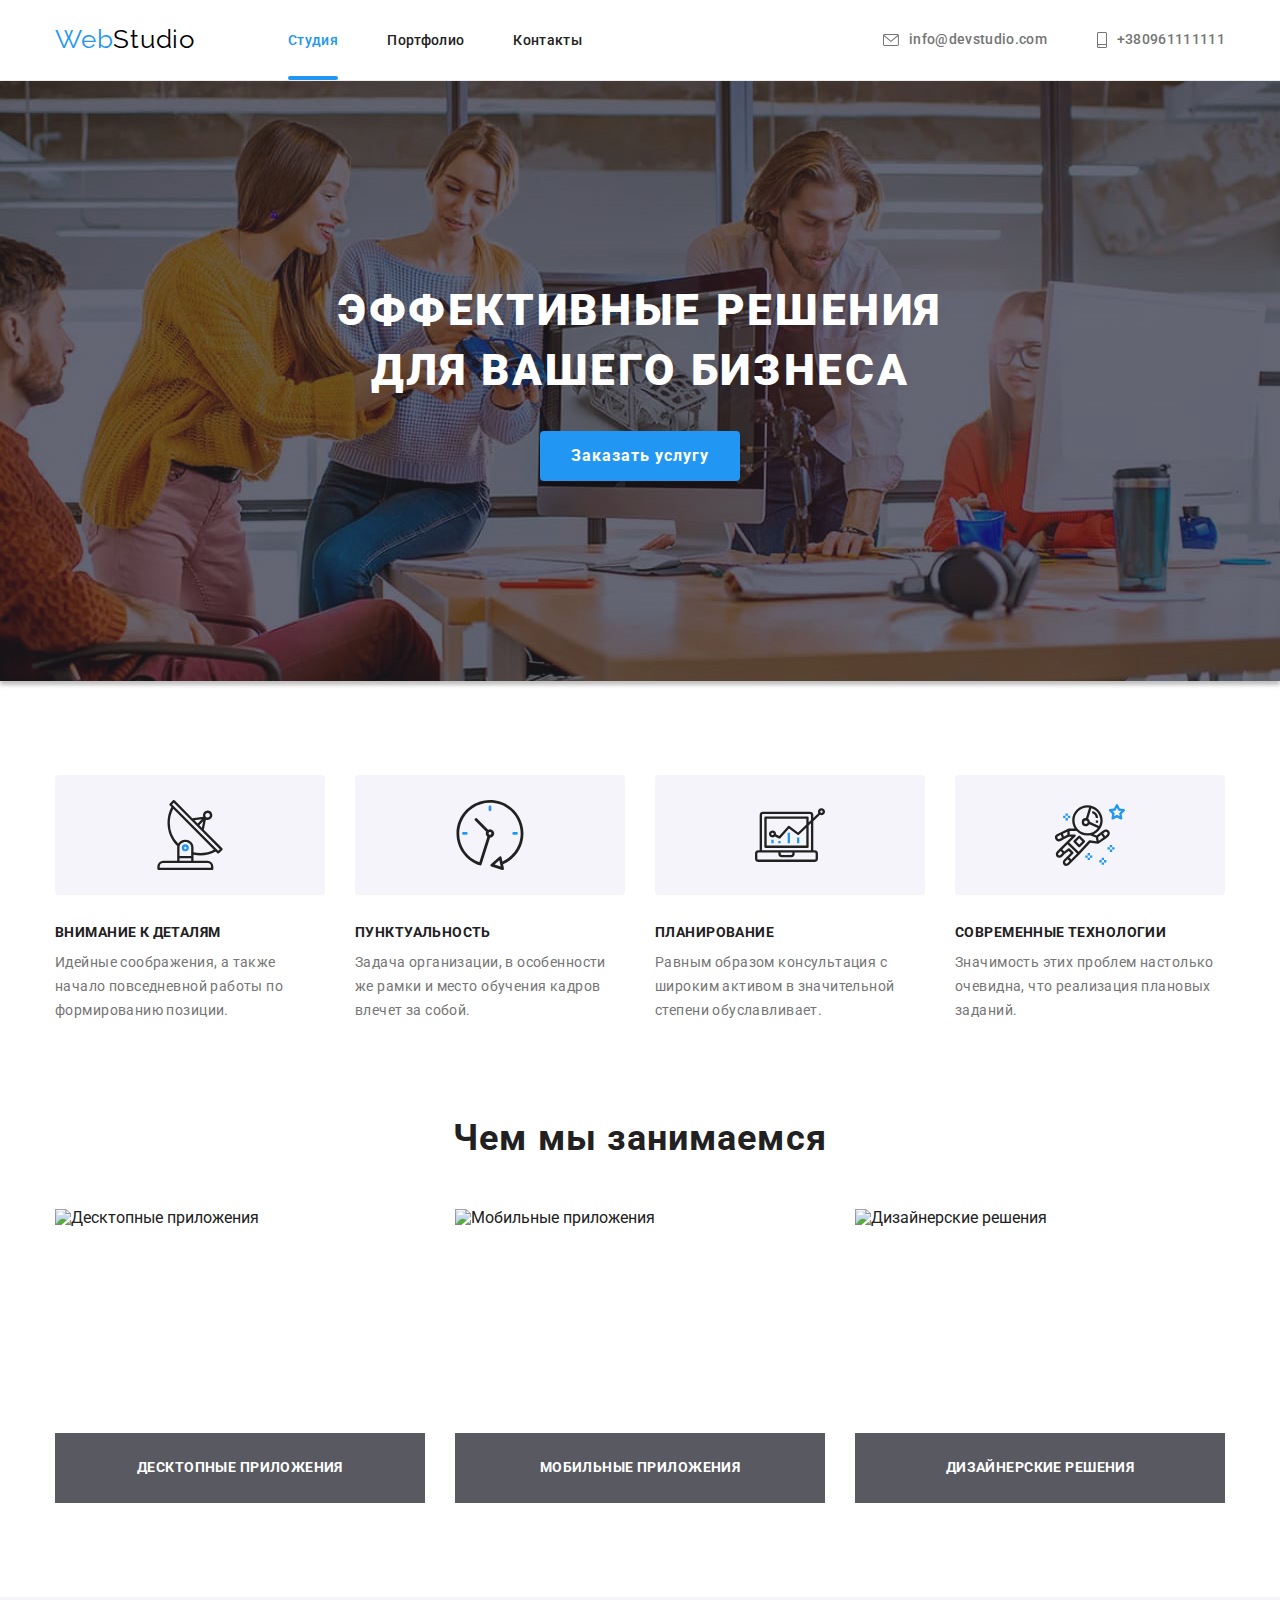
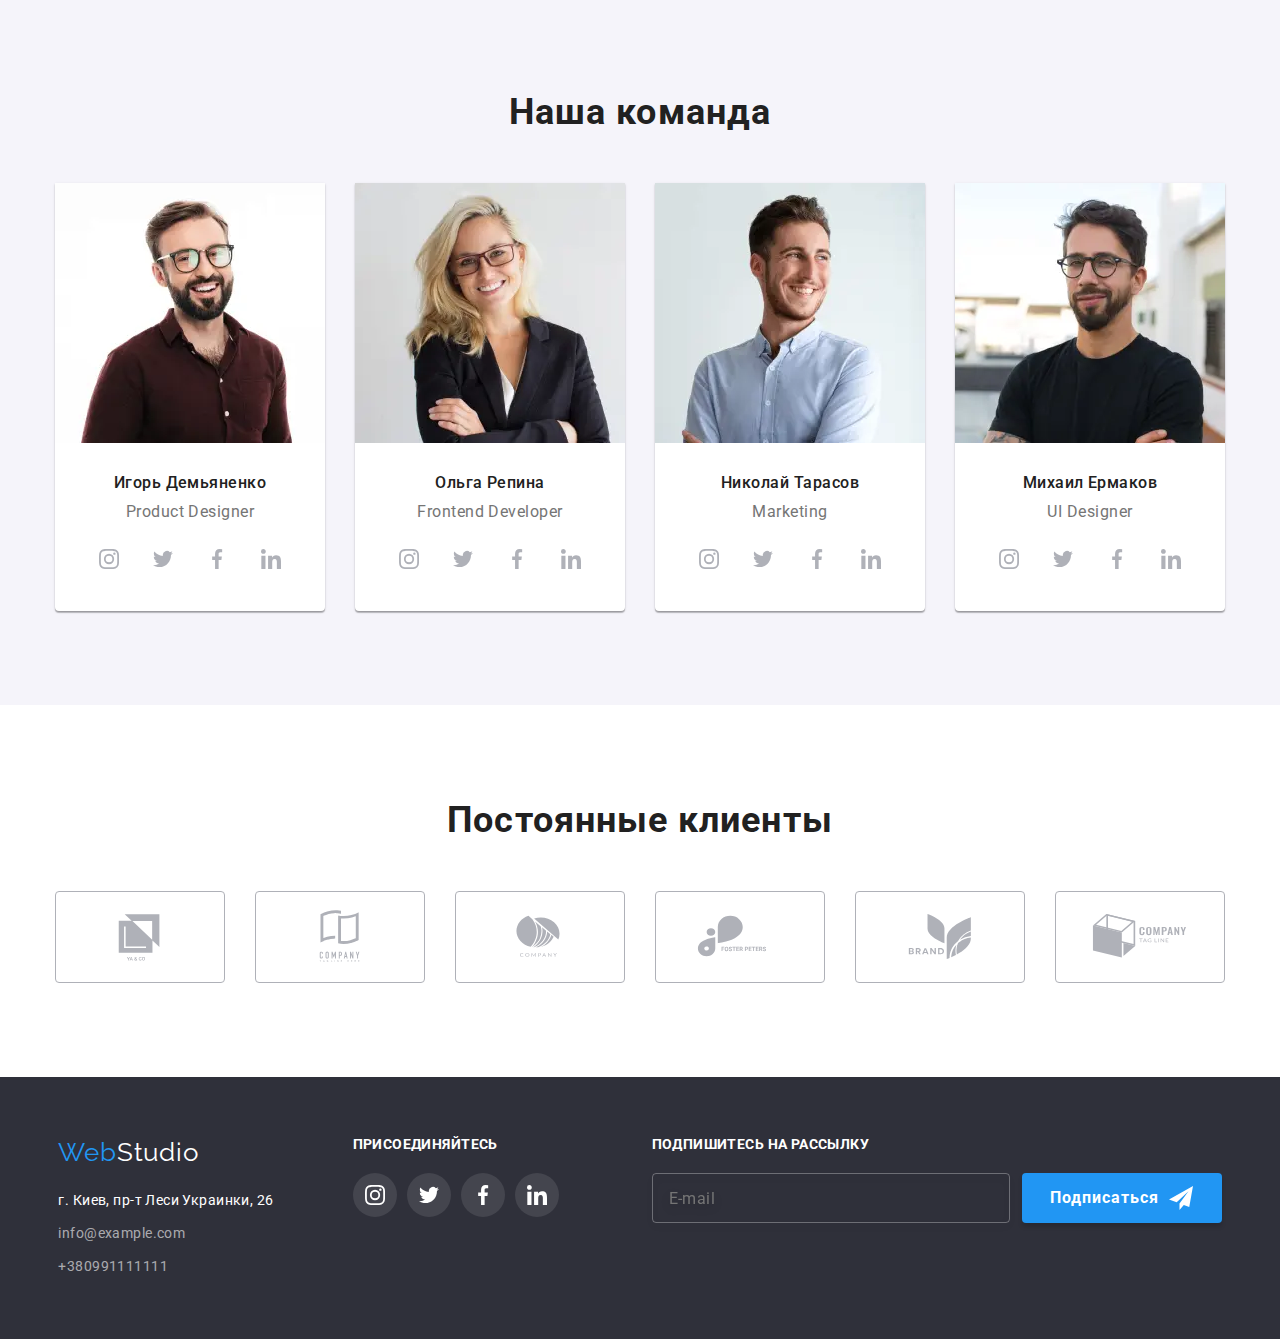
==== commit b936813a: "project picture sourses" ====
--- a/index.html
+++ b/index.html
@@ -172,7 +172,7 @@
                       ./images/work-boxes/work-box-first.webp   1x,
                       ./images/work-boxes/work-box-first2x.webp 2x
                     "
-                    sizes="(min-width: 1400px) 15vw, (min-width: 1200px) 33vw, 100vw"
+                    width="370px"
                     type="image/webp"
                   />
 
@@ -183,8 +183,8 @@
                     "
                     class="example-thumb__img"
                     src="./images/work-boxes/work-box-first.jpg"
-                    alt="Разработка"
-                    sizes="(min-width: 1400px) 15vw, (min-width: 1200px) 33vw, 100vw"
+                    width="370px"
+                    alt="Десктопные приложения"
                   />
                 </picture>
                 <div class="example-thumb__description">
@@ -200,7 +200,7 @@
                       ./images/work-boxes/work-box-second.webp   1x,
                       ./images/work-boxes/work-box-second2x.webp 2x
                     "
-                    sizes="(min-width: 1400px) 15vw, (min-width: 1200px) 33vw, 100vw"
+                    width="370px"
                     type="image/webp"
                   />
 
@@ -211,8 +211,8 @@
                     "
                     class="example-thumb__img"
                     src="./images/work-boxes/work-box-second.jpg"
-                    alt="Разработка"
-                    sizes="(min-width: 1400px) 15vw, (min-width: 1200px) 33vw, 100vw"
+                    alt="Мобильные приложения"
+                    width="370px"
                   />
                 </picture>
                 <div class="example-thumb__description">
@@ -228,7 +228,7 @@
                       ./images/work-boxes/work-box-third.webp   1x,
                       ./images/work-boxes/work-box-third2x.webp 2x
                     "
-                    sizes="(min-width: 1400px) 15vw, (min-width: 1200px) 33vw, 100vw"
+                    width="370px"
                     type="image/webp"
                   />
 
@@ -239,8 +239,8 @@
                     "
                     class="example-thumb__img"
                     src="./images/work-boxes/work-box-third.jpg"
-                    alt="Разработка"
-                    sizes="(min-width: 1400px) 15vw, (min-width: 1200px) 33vw, 100vw"
+                    alt="Дизайнерские решения"
+                    width="370px"
                   />
                 </picture>
                 <div class="example-thumb__description">
@@ -258,7 +258,7 @@
           <h2 class="section__title">Наша команда</h2>
           <ul class="team-list">
             <li class="member-card">
-              <picture>
+              <picture class="member-card__photo">
                 <source
                   srcset="
                     ./images/members/member-Ihor-desktop.webp   270w,
@@ -268,10 +268,10 @@
                     ./images/members/member-Ihor-tablet2x.webp  708w,
                     ./images/members/member-Ihor-mobile2x.webp  900w
                   "
-                  sizes="(min-width: 1400px) 15vw, (min-width: 1200px) 25vw, (min-width: 768px) 50vw, 100vw"
+                  sizes="(min-width: 1200px) 270px, (min-width: 768px) 354px, 100vw"
                   type="image/webp"
                 />
-                <img
+                <source
                   srcset="
                     ./images/members/member-Ihor-desktop.jpg   270w,
                     ./images/members/member-Ihor-tablet.jpg    354w,
@@ -280,11 +280,11 @@
                     ./images/members/member-Ihor-tablet2x.jpg  708w,
                     ./images/members/member-Ihor-mobile2x.jpg  900w
                   "
-                  class="member"
-                  src="./images/members/member-Ihor-desktop.jpg"
-                  alt="Фото Игоря Демьяненко"
-                  sizes="(min-width: 1400px) 15vw, (min-width: 1200px) 25vw, (min-width: 768px) 50vw, 100vw"
+                  sizes="(min-width: 1200px) 270px, (min-width: 768px) 354px, 100vw"
+                  type="image/jpg"
                 />
+
+                <img src="./images/members/member-Ihor-desktop.jpg" alt="Фото Игоря Демьяненко" />
               </picture>
               <h3 class="member-card__name">Игорь Демьяненко</h3>
               <p class="member-card__position" lang="en">Product Designer</p>
@@ -344,7 +344,7 @@
               </ul>
             </li>
             <li class="member-card">
-              <picture>
+              <picture class="member-card__photo">
                 <source
                   srcset="
                     ./images/members/member-Olha-desktop.webp   270w,
@@ -354,10 +354,10 @@
                     ./images/members/member-Olha-tablet2x.webp  708w,
                     ./images/members/member-Olha-mobile2x.webp  900w
                   "
-                  sizes="(min-width: 1400px) 15vw, (min-width: 1200px) 25vw, (min-width: 768px) 50vw, 100vw"
+                  sizes="(min-width: 1200px) 270px, (min-width: 768px) 354px, 100vw"
                   type="image/webp"
                 />
-                <img
+                <source
                   srcset="
                     ./images/members/member-Olha-desktop.jpg   270w,
                     ./images/members/member-Olha-tablet.jpg    354w,
@@ -366,11 +366,10 @@
                     ./images/members/member-Olha-tablet2x.jpg  708w,
                     ./images/members/member-Olha-mobile2x.jpg  900w
                   "
-                  class="member"
-                  src="./images/members/member-Olha-desktop.jpg"
-                  alt="Фото Ольги Репиной"
-                  sizes="(min-width: 1400px) 15vw, (min-width: 1200px) 25vw, (min-width: 768px) 50vw, 100vw"
+                  sizes="(min-width: 1200px) 270px, (min-width: 768px) 354px, 100vw"
+                  type="image/jpg"
                 />
+                <img src="./images/members/member-Olha-desktop.jpg" alt="Фото Ольги Репиной" />
               </picture>
 
               <h3 class="member-card__name">Ольга Репина</h3>
@@ -431,7 +430,7 @@
               </ul>
             </li>
             <li class="member-card">
-              <picture>
+              <picture class="member-card__photo">
                 <source
                   srcset="
                     ./images/members/member-Nik-desktop.webp   270w,
@@ -441,22 +440,25 @@
                     ./images/members/member-Nik-tablet2x.webp  708w,
                     ./images/members/member-Nik-mobile2x.webp  900w
                   "
-                  sizes="(min-width: 1400px) 15vw, (min-width: 1200px) 25vw, (min-width: 768px) 50vw, 100vw"
+                  sizes="(min-width: 1200px) 270px, (min-width: 768px) 354px, 100vw"
                   type="image/webp"
                 />
-                <img
+                <source
                   srcset="
                     ./images/members/member-Nik-desktop.jpg   270w,
-                    ./images/members/member-Nik-tablet.jpg    354w,
-                    ./images/members/member-Nik-mobile.jpg    450w,
-                    ./images/members/member-Nik-desktop2x.jpg 540w,
-                    ./images/members/member-Nik-tablet2x.jpg  708w,
+                    ./images/members/member-Nik-desktop2x.jpg 354w,
+                    ./images/members/member-Nik-tablet.jpg    450w,
+                    ./images/members/member-Nik-tablet2x.jpg  540w,
+                    ./images/members/member-Nik-mobile.jpg    708w,
                     ./images/members/member-Nik-mobile2x.jpg  900w
                   "
-                  class="member"
+                  sizes="(min-width: 1200px) 270px, (min-width: 768px) 354px, 100vw"
+                  type="image/jpg"
+                />
+                <img
                   src="./images/members/member-Nik-desktop.jpg"
                   alt="Фото Николая Тарасова"
-                  sizes="(min-width: 1400px) 15vw, (min-width: 1200px) 25vw, (min-width: 768px) 50vw, 100vw"
+                  sizes="(min-width: 1200px) 25vw, (min-width: 768px) 50vw, 100vw"
                 />
               </picture>
               <h3 class="member-card__name">Николай Тарасов</h3>
@@ -517,7 +519,7 @@
               </ul>
             </li>
             <li class="member-card">
-              <picture>
+              <picture class="member-card__photo">
                 <source
                   srcset="
                     ./images/members/member-Mike-desktop.webp   270w,
@@ -527,10 +529,10 @@
                     ./images/members/member-Mike-tablet2x.webp  708w,
                     ./images/members/member-Mike-mobile2x.webp  900w
                   "
-                  sizes="(min-width: 1400px) 15vw, (min-width: 1200px) 25vw, (min-width: 768px) 50vw, 100vw"
+                  sizes="(min-width: 1200px) 270px, (min-width: 768px) 354px, 100vw"
                   type="image/webp"
                 />
-                <img
+                <source
                   srcset="
                     ./images/members/member-Mike-desktop.jpg   270w,
                     ./images/members/member-Mike-tablet.jpg    354w,
@@ -539,11 +541,10 @@
                     ./images/members/member-Mike-tablet2x.jpg  708w,
                     ./images/members/member-Mike-mobile2x.jpg  900w
                   "
-                  class="member"
-                  src="./images/members/member-Mike-desktop.jpg"
-                  alt="Фото Михаила Ермакова"
-                  sizes="(min-width: 1400px) 15vw, (min-width: 1200px) 25vw, (min-width: 768px) 50vw, 100vw"
+                  sizes="(min-width: 1200px) 270px, (min-width: 768px) 354px, 100vw"
+                  type="image/jpg"
                 />
+                <img src="./images/members/member-Mike-desktop.jpg" alt="Фото Михаила Ермакова" />
               </picture>
               <h3 class="member-card__name">Михаил Ермаков</h3>
               <p class="member-card__position" lang="en">UI Designer</p>
--- a/css/main.min.css
+++ b/css/main.min.css
@@ -1 +1 @@
-body{font-family:"Roboto",sans-serif;font-style:normal;font-weight:400;color:#212121;background-color:#fff}@media screen and (min-width: 320px){body{overflow-x:hidden}}body.modal-open{overflow-y:hidden}a{text-decoration:none}img{display:block;max-width:100%;height:auto}p{margin-top:0px;margin-bottom:0px}h1,h2,h3{margin-top:0}.section{margin:0;padding-bottom:60px;padding-top:60px}@media screen and (min-width: 1200px){.section{padding-bottom:94px;padding-top:94px}}.section__title{margin-bottom:30px;font-size:28px;line-height:1.17;text-align:center;letter-spacing:.03em}@media screen and (min-width: 1200px){.section__title{margin-bottom:50px;font-size:36px}}.container{margin-left:auto;margin-right:auto;padding-left:15px;padding-right:15px}@media screen and (min-width: 480px){.container{width:480px}}@media screen and (min-width: 768px){.container{width:768px}}@media screen and (min-width: 1200px){.container{width:1200px}}.customer-list,.soc-list,.team-list,.our-work__list,.feature-list,.socwebs-list,.connection-list,.site-nav-list{list-style:none;padding:0;margin:0}@media screen and (width: 768px){.customer-list,.soc-list,.team-list,.our-work__list,.feature-list,.socwebs-list,.connection-list,.site-nav-list{display:-webkit-box;display:-ms-flexbox;display:flex;-ms-flex-wrap:wrap;flex-wrap:wrap}}.page-header{border-bottom:1px solid #ececec;position:relative}.page-header__nav{width:100%;display:-webkit-box;display:-ms-flexbox;display:flex;-webkit-box-align:center;-ms-flex-align:center;align-items:center;-webkit-box-pack:justify;-ms-flex-pack:justify;justify-content:space-between;min-height:60px}@media screen and (min-width: 768px){.page-header__nav{min-height:80px}}@media screen and (min-width: 768px){.page-header__logo{margin-right:88px}}@media screen and (min-width: 1200px){.page-header__logo{margin-right:93px}}.menu-btn{display:none}@media screen and (max-width: 767px){.menu-btn{z-index:991;display:-webkit-box;display:-ms-flexbox;display:flex;margin:0;padding:0;border:none;background-color:rgba(0,0,0,0);cursor:pointer;-webkit-transition:fill 250ms cubic-bezier(0.4, 0, 0.2, 1);transition:fill 250ms cubic-bezier(0.4, 0, 0.2, 1)}.menu-btn:hover,.menu-btn:focus{fill:#2196f3}.menu-btn .icon-cross{display:none}.menu-btn .icon-cross:hover .site-nav-list__link--current,.menu-btn .icon-cross:focus .site-nav-list__link--current{color:#212121}.menu-btn.is-open .icon-cross{display:block}.menu-btn.is-open .icon-menu{display:none}}.mobile-menu-thumb{display:-webkit-box;display:-ms-flexbox;display:flex;font-weight:500;letter-spacing:.02em}@media screen and (max-width: 767px){.mobile-menu-thumb{opacity:0;visibility:hidden;pointer-events:none;position:absolute;top:0;left:0;width:100%;height:100vh;margin-left:auto;margin-right:auto;-webkit-transition:opacity 250ms cubic-bezier(0.4, 0, 0.2, 1),visibility 250ms cubic-bezier(0.4, 0, 0.2, 1);transition:opacity 250ms cubic-bezier(0.4, 0, 0.2, 1),visibility 250ms cubic-bezier(0.4, 0, 0.2, 1)}.mobile-menu-thumb.is-open{opacity:1;visibility:visible;pointer-events:fill;z-index:900;-webkit-box-orient:vertical;-webkit-box-direction:normal;-ms-flex-direction:column;flex-direction:column;-webkit-box-flex:2;-ms-flex-positive:2;flex-grow:2;background-color:#fff;padding:48px 40px}.mobile-menu-thumb.is-open body{overflow-y:hidden}}@media screen and (min-width: 768px){.mobile-menu-thumb{-webkit-box-pack:justify;-ms-flex-pack:justify;justify-content:space-between;-webkit-box-flex:1;-ms-flex-positive:1;flex-grow:1;-webkit-box-align:center;-ms-flex-align:center;align-items:center}}.logo{font-family:"Raleway",sans-serif;font-size:24px;line-height:1.17;letter-spacing:.03em;color:#2196f3}@media screen and (min-width: 1200px){.logo{font-size:26px;line-height:1.2}}.logo__part-end--black{color:#000}.logo__part-end--white{color:#fff}.site-nav-list{display:-webkit-box;display:-ms-flexbox;display:flex;width:294px;-webkit-box-pack:justify;-ms-flex-pack:justify;justify-content:space-between;font-size:40px;line-height:1.18}@media screen and (max-width: 767px){.site-nav-list{max-height:208px;margin-bottom:auto;-webkit-box-orient:vertical;-webkit-box-direction:normal;-ms-flex-direction:column;flex-direction:column;-webkit-box-flex:2;-ms-flex-positive:2;flex-grow:2}.site-nav-list__item:last-child{margin-bottom:32px}}@media screen and (min-width: 768px){.site-nav-list{font-size:14px;line-height:1.2}}.site-nav-list__link{color:#212121;-webkit-transition:250ms cubic-bezier(0.4, 0, 0.2, 1);transition:250ms cubic-bezier(0.4, 0, 0.2, 1)}.site-nav-list__link:hover,.site-nav-list__link:focus{color:#2196f3}.site-nav-list__link--current{color:#2196f3;position:relative}.site-nav-list__link--current:focus{color:#2196f3}.site-nav-list__link--current::after{content:""}@media screen and (min-width: 768px){.site-nav-list__link--current::after{position:absolute;left:0;bottom:0;width:100%;height:4px;-webkit-transform:translateY(32px);transform:translateY(32px);border-radius:2px;background-color:#2196f3}}.connection-list{display:-webkit-box;display:-ms-flexbox;display:flex}@media screen and (max-width: 767px){.connection-list{height:100px;-webkit-box-orient:vertical;-webkit-box-direction:reverse;-ms-flex-direction:column-reverse;flex-direction:column-reverse;-webkit-box-pack:justify;-ms-flex-pack:justify;justify-content:space-between}}@media screen and (min-width: 768px)and (max-width: 1199px){.connection-list{display:block}}.connection-list__item{min-width:123px;min-height:14px;margin:0;padding:0;-webkit-box-align:center;-ms-flex-align:center;align-items:center}@media screen and (min-width: 768px)and (max-width: 1199px){.connection-list__item{margin-bottom:10px}.connection-list__item:last-child{margin-bottom:0}}@media screen and (min-width: 1200px){.connection-list__item{margin-right:50px}.connection-list__item:last-child{margin-right:0}}.connection-list__link{display:-webkit-box;display:-ms-flexbox;display:flex;margin:0;padding:0;color:#757575;font-size:24px;text-decoration:none;-webkit-box-align:center;-ms-flex-align:center;align-items:center;-webkit-transition:color 250ms cubic-bezier(0.4, 0, 0.2, 1);transition:color 250ms cubic-bezier(0.4, 0, 0.2, 1)}.connection-list__link:hover,.connection-list__link:focus{color:#2196f3}@media screen and (max-width: 767px){.connection-list__link.tel-link{font-size:34px;line-height:1.18;color:#2196f3}}@media screen and (min-width: 768px){.connection-list__link{font-size:12px;line-height:1.17}}@media screen and (min-width: 1200px){.connection-list__link{font-size:14px;line-height:1.14}}.connection-list__icon{margin-right:8px;padding:0;fill:#757575;-webkit-transition:fill 250ms cubic-bezier(0.4, 0, 0.2, 1);transition:fill 250ms cubic-bezier(0.4, 0, 0.2, 1)}@media screen and (max-width: 767px){.connection-list__icon{display:none}}.connection-list__link:hover .connection-list__icon,.connection-list__link:focus .connection-list__icon{fill:#2196f3}@media screen and (min-width: 1200px){.connection-list__icon{margin-right:10px}}.icon-envelope{width:14px;height:10px}@media screen and (min-width: 1200px){.icon-envelope{width:16px;height:12px}}.icon-smartphone{width:10px;height:14px}@media screen and (min-width: 1200px){.icon-smartphone{height:16px}}.socwebs-list{display:none}@media screen and (max-width: 767px){.socwebs-list{display:-webkit-box;display:-ms-flexbox;display:flex;-webkit-box-align:center;-ms-flex-align:center;align-items:center;margin-top:64px}}.socwebs-list__item:not(:last-child){margin-right:10px;padding-right:10px;border-right:1px solid rgba(33,33,33,.2)}.socwebs-list__link{font-size:18px;line-height:1.22;color:#2196f3}.hero{background-color:#c4c4c4}.hero__overlay{max-width:480px;max-height:400px;margin-left:auto;margin-right:auto;background-image:-webkit-gradient(linear, left top, right top, from(rgba(47, 48, 58, 0.4)), to(rgba(47, 48, 58, 0.4))),url("../images/hero-img/hero-mobile.jpg");background-image:linear-gradient(to right, rgba(47, 48, 58, 0.4), rgba(47, 48, 58, 0.4)),url("../images/hero-img/hero-mobile.jpg");background-size:480px 400px;background-repeat:no-repeat;background-position:center;-webkit-box-shadow:0px 4px 4px rgba(0,0,0,.25);box-shadow:0px 4px 4px rgba(0,0,0,.25)}@media(min-device-pixel-ratio: 2),(-webkit-min-device-pixel-ratio: 2),(min-resolution: 192dpi),(min-resolution: 2dppx){.hero__overlay{background-image:-webkit-gradient(linear, left top, right top, from(rgba(47, 48, 58, 0.4)), to(rgba(47, 48, 58, 0.4))),url("../images/hero-img/hero-mobile2x.jpg");background-image:linear-gradient(to right, rgba(47, 48, 58, 0.4), rgba(47, 48, 58, 0.4)),url("../images/hero-img/hero-mobile2x.jpg")}}@media screen and (min-width: 768px){.hero__overlay{max-width:768px;background-image:-webkit-gradient(linear, left top, right top, from(rgba(47, 48, 58, 0.4)), to(rgba(47, 48, 58, 0.4))),url("../images/hero-img/hero-tablet.jpg");background-image:linear-gradient(to right, rgba(47, 48, 58, 0.4), rgba(47, 48, 58, 0.4)),url("../images/hero-img/hero-tablet.jpg");background-size:768px 400px}}@media screen and (min-width: 768px)and (min-device-pixel-ratio: 2),screen and (min-width: 768px)and (-webkit-min-device-pixel-ratio: 2),screen and (min-width: 768px)and (min-resolution: 192dpi),screen and (min-width: 768px)and (min-resolution: 2dppx){.hero__overlay{background-image:-webkit-gradient(linear, left top, right top, from(rgba(47, 48, 58, 0.4)), to(rgba(47, 48, 58, 0.4))),url("../images/hero-img/hero-tablet2x.jpg");background-image:linear-gradient(to right, rgba(47, 48, 58, 0.4), rgba(47, 48, 58, 0.4)),url("../images/hero-img/hero-tablet2x.jpg")}}@media screen and (min-width: 1200px){.hero__overlay{max-width:1600px;max-height:600px;margin-left:auto;margin-right:auto;background-image:-webkit-gradient(linear, left top, right top, from(rgba(47, 48, 58, 0.4)), to(rgba(47, 48, 58, 0.4))),url("../images/hero-img/hero-desktop.jpg");background-image:linear-gradient(to right, rgba(47, 48, 58, 0.4), rgba(47, 48, 58, 0.4)),url("../images/hero-img/hero-desktop.jpg");background-size:1600px 600px}}@media screen and (min-width: 1200px)and (min-device-pixel-ratio: 2),screen and (min-width: 1200px)and (-webkit-min-device-pixel-ratio: 2),screen and (min-width: 1200px)and (min-resolution: 192dpi),screen and (min-width: 1200px)and (min-resolution: 2dppx){.hero__overlay{background-image:-webkit-gradient(linear, left top, right top, from(rgba(47, 48, 58, 0.4)), to(rgba(47, 48, 58, 0.4))),url("../images/hero-img/hero-desktop2x.jpg");background-image:linear-gradient(to right, rgba(47, 48, 58, 0.4), rgba(47, 48, 58, 0.4)),url("../images/hero-img/hero-desktop2x.jpg")}}.hero__container{height:400px;padding-top:118px;padding-bottom:118px;text-align:center}@media screen and (min-width: 1200px){.hero__container{height:600px;padding-top:200px;padding-bottom:200px}}.hero__title{width:360px;margin-left:auto;margin-right:auto;margin-bottom:30px;color:#fff;font-weight:900;font-size:26px;line-height:1.36;letter-spacing:.06em;text-transform:uppercase}@media screen and (min-width: 1200px){.hero__title{width:696px;font-size:44px}}.btn{display:-webkit-box;display:-ms-flexbox;display:flex;min-width:200px;height:50px;border:0px;border-radius:4px;margin-left:auto;margin-right:auto;padding:0;cursor:pointer;-webkit-box-pack:center;-ms-flex-pack:center;justify-content:center;-webkit-box-align:center;-ms-flex-align:center;align-items:center;font-family:inherit;font-weight:700;font-size:16px;line-height:1.88;letter-spacing:.06em;color:#fff;background-color:#2196f3;-webkit-box-shadow:0px 4px 4px rgba(0,0,0,.15);box-shadow:0px 4px 4px rgba(0,0,0,.15);-webkit-transition:background-color 250ms cubic-bezier(0.4, 0, 0.2, 1);transition:background-color 250ms cubic-bezier(0.4, 0, 0.2, 1)}.btn:hover{background-color:#188ce8}.visually-hidden{position:absolute;white-space:nowrap;width:1px;height:1px;overflow:hidden;border:0;padding:0;clip:rect(0 0 0 0);-webkit-clip-path:inset(50%);clip-path:inset(50%);margin:-1px}@media screen and (min-width: 1200px){.feature-section{padding-bottom:0px}}@media screen and (min-width: 768px){.feature-list{display:-webkit-box;display:-ms-flexbox;display:flex;-ms-flex-wrap:wrap;flex-wrap:wrap;-webkit-column-count:2;-moz-column-count:2;column-count:2;margin:-15px}}@media screen and (min-width: 1200px){.feature-list{-ms-flex-wrap:nowrap;flex-wrap:nowrap}}.feature-list__item{width:100%}.feature-list__item:not(:last-child){margin-bottom:30px}@media screen and (min-width: 768px){.feature-list__item{width:calc((100% - 60px)/2);margin:15px}.feature-list__item:not(:last-child){margin-bottom:15px}}@media screen and (min-width: 1200px){.feature-list__item{width:calc((100% - 120px)/4)}}.feature-list__thumb{display:-webkit-box;display:-ms-flexbox;display:flex;height:120px;margin-bottom:30px;-webkit-box-pack:center;-ms-flex-pack:center;justify-content:center;-webkit-box-align:center;-ms-flex-align:center;align-items:center;border-radius:4px;background-color:#f5f4fa}.feature-list__icon{width:70px;height:70px}.feature-list__subtitle{text-align:center}@media screen and (min-width: 768px){.feature-list__subtitle{text-align:left}}.feature-list__description{text-align:left;margin-top:10px;font-size:14px;letter-spacing:.03em;line-height:1.71;color:#757575}.subtitle{margin:0px;font-size:14px;line-height:1.14;letter-spacing:.03em;text-transform:uppercase}@media screen and (max-width: 1199px){.our-work{display:none}}@media screen and (min-width: 1200px){.our-work__list{display:-webkit-box;display:-ms-flexbox;display:flex}}.our-work__item:not(:last-child){margin-right:30px}.example-thumb{position:relative}.example-thumb__img{height:294px}.example-thumb__description{position:absolute;display:-webkit-box;display:-ms-flexbox;display:flex;width:370px;height:70px;bottom:0;left:0;right:0;-webkit-box-pack:center;-ms-flex-pack:center;justify-content:center;-webkit-box-align:center;-ms-flex-align:center;align-items:center;background-color:rgba(47,48,58,.8)}.example-thumb__title{text-align:center;color:#fff}.team-section{background-color:#f5f4fa;letter-spacing:.03em}@media screen and (min-width: 768px){.team-list{display:-webkit-box;display:-ms-flexbox;display:flex;-ms-flex-wrap:wrap;flex-wrap:wrap;-webkit-column-count:2;-moz-column-count:2;column-count:2;margin:-15px}}@media screen and (min-width: 1200px){.team-list{-ms-flex-wrap:nowrap;flex-wrap:nowrap}}.member-card{width:100%;padding-bottom:30px;-webkit-box-shadow:0px 1px 3px rgba(0,0,0,.12),0px 1px 1px rgba(0,0,0,.14),0px 2px 1px rgba(0,0,0,.2);box-shadow:0px 1px 3px rgba(0,0,0,.12),0px 1px 1px rgba(0,0,0,.14),0px 2px 1px rgba(0,0,0,.2);border-radius:0px 0px 4px 4px;background-color:#fff}@media screen and (max-width: 767px){.member-card:not(:last-child){margin-bottom:30px}}@media screen and (min-width: 768px){.member-card{width:calc((100% - 60px)/2);margin:15px}}@media screen and (min-width: 1200px){.member-card{width:calc((100% - 120px)/4)}}.member-card__name,.member-card__position{font-size:16px;line-height:1.19;text-align:center}.member-card__name{font-weight:500;margin-top:30px;margin-bottom:10px}.member-card__position{color:#757575;margin-bottom:16px}.soc-list{display:-webkit-box;display:-ms-flexbox;display:flex;width:206px;height:44px;margin-left:auto;margin-right:auto}.soc-list__item{display:block;margin-right:10px}.soc-list__item:last-child{margin-right:0px}.soc-link{display:-webkit-box;display:-ms-flexbox;display:flex;width:44px;height:44px;border-radius:50%;background-position:center;background-size:contain;background-repeat:no-repeat;border:none;-webkit-box-pack:center;-ms-flex-pack:center;justify-content:center;-webkit-box-align:center;-ms-flex-align:center;align-items:center;outline:rgba(0,0,0,0);-webkit-transition:background-color 250ms cubic-bezier(0.4, 0, 0.2, 1);transition:background-color 250ms cubic-bezier(0.4, 0, 0.2, 1)}.soc-link:hover,.soc-link:focus{background-color:#2196f3}.soc-link--grey{background-color:rgba(255,255,255,.1)}.soc-link__icon{width:20px;height:20px}.soc-link__icon--white{fill:#fff}.link__icon--grey{fill:#afb1b8;-webkit-transition:fill 250ms cubic-bezier(0.4, 0, 0.2, 1);transition:fill 250ms cubic-bezier(0.4, 0, 0.2, 1)}.soc-link:hover .link__icon--grey,.soc-link:focus .link__icon--grey{fill:#fff}.list__customer-item:hover .link__icon--grey,.list__customer-item:focus .link__icon--grey{fill:#2196f3}.customer-list{display:-webkit-box;display:-ms-flexbox;display:flex;-ms-flex-wrap:wrap;flex-wrap:wrap;margin:-15px;-webkit-box-pack:center;-ms-flex-pack:center;justify-content:center}@media screen and (max-width: 767px){.customer-list{-webkit-column-count:2;-moz-column-count:2;column-count:2}}@media screen and (max-width: 1199px){.customer-list{-webkit-column-count:3;-moz-column-count:3;column-count:3}}.customer-list__customer-item{display:-webkit-box;display:-ms-flexbox;display:flex;width:210px;height:92px;margin:15px;border:1px solid #afb1b8;border-radius:4px;-webkit-box-pack:center;-ms-flex-pack:center;justify-content:center;-webkit-box-align:center;-ms-flex-align:center;align-items:center;outline:rgba(0,0,0,0);-webkit-transition:border 250ms cubic-bezier(0.4, 0, 0.2, 1);transition:border 250ms cubic-bezier(0.4, 0, 0.2, 1)}.customer-list__customer-item:hover,.customer-list__customer-item:focus{border:1px solid #2196f3}@media screen and (min-width: 768px){.customer-list__customer-item{width:226px}}@media screen and (min-width: 1200px){.customer-list__customer-item{width:170px}}.customer-link{display:-webkit-box;display:-ms-flexbox;display:flex;width:106px;height:60px;margin:0;-webkit-box-pack:center;-ms-flex-pack:center;justify-content:center;-webkit-box-align:center;-ms-flex-align:center;align-items:center;border:none}.customer-list__customer-item:hover .link__icon--grey,.customer-list__customer-item:focus .link__icon--grey{fill:#2196f3}.footer{width:100%;padding-top:60px;padding-bottom:60px;font-size:14px;line-height:1.71;letter-spacing:.03em;background-color:#2f303a;text-align:center}@media screen and (min-width: 768px){.footer-container{display:-webkit-box;display:-ms-flexbox;display:flex;-ms-flex-wrap:wrap;flex-wrap:wrap;padding-left:76px;padding-right:89px}}@media screen and (min-width: 768px){.footer-container:last-child{-webkit-box-pack:center;-ms-flex-pack:center;justify-content:center}}@media screen and (min-width: 1200px){.footer-container{-ms-flex-wrap:nowrap;flex-wrap:nowrap;padding-left:0px;padding-right:0px}}.footer__contacts{text-align:center}@media screen and (min-width: 1200px){.footer__contacts{text-align:left}}.footer__address{margin-top:20px;font-style:inherit}@media screen and (min-width: 768px){.footer__address{margin-bottom:60px}}@media screen and (min-width: 1200px){.footer__address{margin-bottom:0px}}.map-address{color:#fff}.contact-link{display:block;margin:9px 0px;color:rgba(255,255,255,.6);-webkit-transition:250ms cubic-bezier(0.4, 0, 0.2, 1);transition:250ms cubic-bezier(0.4, 0, 0.2, 1)}.contact-link:last-child{margin:0}.contact-link:hover,.contact-link:focus{color:#2196f3}@media screen and (min-width: 1200px){.contact-link{text-align:left}}.footer__join{margin:60px 0px}@media screen and (min-width: 768px){.footer__join{margin:0px;margin-left:auto}}@media screen and (min-width: 1200px){.footer__join{margin:0px 93px 0px 79px}}.footer__subtitle{margin-bottom:20px;text-align:center;font-weight:700;font-size:14px;line-height:1.14;letter-spacing:.03em;text-transform:uppercase;color:#fff}@media screen and (min-width: 1200px){.footer__subtitle{min-width:144px;text-align:left}}.btn{display:-webkit-box;display:-ms-flexbox;display:flex;min-width:200px;height:50px;border:0px;border-radius:4px;margin-left:auto;margin-right:auto;padding:0;cursor:pointer;-webkit-box-pack:center;-ms-flex-pack:center;justify-content:center;-webkit-box-align:center;-ms-flex-align:center;align-items:center;font-family:inherit;font-weight:700;font-size:16px;line-height:1.88;letter-spacing:.06em;color:#fff;background-color:#2196f3;-webkit-box-shadow:0px 4px 4px rgba(0,0,0,.15);box-shadow:0px 4px 4px rgba(0,0,0,.15);-webkit-transition:background-color 250ms cubic-bezier(0.4, 0, 0.2, 1);transition:background-color 250ms cubic-bezier(0.4, 0, 0.2, 1)}.btn:hover{background-color:#188ce8}.subscribe{width:450px}@media screen and (min-width: 1200px){.subscribe{width:570px;margin-top:0px}}.subscribe__label{display:block}@media screen and (min-width: 1200px){.subscribe__label{display:-webkit-box;display:-ms-flexbox;display:flex}}.subscribe__input{width:450px;height:50px;padding:15px 16px;margin-bottom:20px;border:1px solid rgba(255,255,255,.3);-webkit-filter:drop-shadow(0px 4px 4px rgba(0, 0, 0, 0.15));filter:drop-shadow(0px 4px 4px rgba(0, 0, 0, 0.15));border-radius:4px;background-color:inherit;font-size:16px;line-height:1.25;letter-spacing:.03em;color:rgba(255,255,255,.6)}@media screen and (min-width: 1200px){.subscribe__input{width:358px;margin-right:12px;margin-bottom:0px}}.send-icon{margin-left:10px}.backdrop.is-hidden{visibility:hidden;opacity:0;pointer-events:none;-webkit-transition:opacity 250ms cubic-bezier(0.4, 0, 0.2, 1),visibility 250ms cubic-bezier(0.4, 0, 0.2, 1);transition:opacity 250ms cubic-bezier(0.4, 0, 0.2, 1),visibility 250ms cubic-bezier(0.4, 0, 0.2, 1)}.backdrop{position:fixed;top:0;left:0;z-index:999;width:100%;height:100%;background-color:rgba(0,0,0,.2);opacity:1;-webkit-transition:opacity 250ms cubic-bezier(0.4, 0, 0.2, 1);transition:opacity 250ms cubic-bezier(0.4, 0, 0.2, 1)}@media screen and (max-width: 480px){.backdrop{padding:93px 15px 94px 15px;overflow-y:scroll}}.modal{width:450px;min-height:609px;position:relative;background-color:#fff;opacity:1;-webkit-transition:opacity 250ms cubic-bezier(0.4, 0, 0.2, 1),-webkit-transform 250ms cubic-bezier(0.4, 0, 0.2, 1);transition:opacity 250ms cubic-bezier(0.4, 0, 0.2, 1),-webkit-transform 250ms cubic-bezier(0.4, 0, 0.2, 1);transition:transform 250ms cubic-bezier(0.4, 0, 0.2, 1),opacity 250ms cubic-bezier(0.4, 0, 0.2, 1);transition:transform 250ms cubic-bezier(0.4, 0, 0.2, 1),opacity 250ms cubic-bezier(0.4, 0, 0.2, 1),-webkit-transform 250ms cubic-bezier(0.4, 0, 0.2, 1)}.is-hidden .modal{opacity:0;-webkit-transform:translate(-50%, -50%) scale(0.5);transform:translate(-50%, -50%) scale(0.5);-webkit-transition:opacity 250ms cubic-bezier(0.4, 0, 0.2, 1),-webkit-transform 250ms cubic-bezier(0.4, 0, 0.2, 1);transition:opacity 250ms cubic-bezier(0.4, 0, 0.2, 1),-webkit-transform 250ms cubic-bezier(0.4, 0, 0.2, 1);transition:transform 250ms cubic-bezier(0.4, 0, 0.2, 1),opacity 250ms cubic-bezier(0.4, 0, 0.2, 1);transition:transform 250ms cubic-bezier(0.4, 0, 0.2, 1),opacity 250ms cubic-bezier(0.4, 0, 0.2, 1),-webkit-transform 250ms cubic-bezier(0.4, 0, 0.2, 1)}@media screen and (min-width: 481px){.modal{position:absolute;top:50%;left:50%;-webkit-transform:translate(-50%, -50%) scale(1);transform:translate(-50%, -50%) scale(1)}}@media screen and (min-width: 1200px){.modal{width:528px;min-height:581px}}.btn-close{position:absolute;top:8px;right:8px;display:-webkit-box;display:-ms-flexbox;display:flex;width:30px;height:30px;padding:0;cursor:pointer;background-color:#fff;border:1px solid rgba(0,0,0,.1);border-radius:50%;-webkit-box-pack:center;-ms-flex-pack:center;justify-content:center;-webkit-box-align:center;-ms-flex-align:center;align-items:center}.btn-close__icon{display:block;margin:0;-webkit-transition:fill 250ms cubic-bezier(0.4, 0, 0.2, 1);transition:fill 250ms cubic-bezier(0.4, 0, 0.2, 1)}.btn-close:hover .btn-close__icon,.btn-close:focus .btn-close__icon{fill:#2196f3}.order-form{width:100%;padding:40px}.order-form__head{margin-bottom:12px;font-weight:700;font-size:20px;line-height:1.5;text-align:center;letter-spacing:.03em;color:#212121}@media screen and (min-width: 1200px){.order-form__head{line-height:1.15}}.form-field{display:-webkit-box;display:-ms-flexbox;display:flex;-webkit-box-orient:vertical;-webkit-box-direction:normal;-ms-flex-direction:column;flex-direction:column;margin-bottom:10px}.input-wrap{position:relative}.form-field__input{width:100%;height:40px;padding:11px 12px 11px 40px;cursor:pointer;border:1px solid rgba(33,33,33,.2);border-radius:4px;outline:none;-webkit-transition:border 250ms cubic-bezier(0.4, 0, 0.2, 1);transition:border 250ms cubic-bezier(0.4, 0, 0.2, 1)}.form-field__input:focus{border:1px solid #2196f3}.form-field__textarea{resize:none;width:100%;height:120px;padding:12px 16px;color:rgba(117,117,117,.5);border:1px solid rgba(33,33,33,.2);border-radius:4px;outline:none;-webkit-transition:border 250ms cubic-bezier(0.4, 0, 0.2, 1);transition:border 250ms cubic-bezier(0.4, 0, 0.2, 1)}.form-field__textarea:focus{border:1px solid #2196f3}.form-field__textarea::-webkit-input-placeholder{cursor:pointer;font-size:12px;line-height:1.17;letter-spacing:.01em;color:#757575;-webkit-transition:border 250ms cubic-bezier(0.4, 0, 0.2, 1);transition:border 250ms cubic-bezier(0.4, 0, 0.2, 1)}.form-field__textarea::-moz-placeholder{cursor:pointer;font-size:12px;line-height:1.17;letter-spacing:.01em;color:#757575;-moz-transition:border 250ms cubic-bezier(0.4, 0, 0.2, 1);transition:border 250ms cubic-bezier(0.4, 0, 0.2, 1)}.form-field__textarea:-ms-input-placeholder{cursor:pointer;font-size:12px;line-height:1.17;letter-spacing:.01em;color:#757575;-ms-transition:border 250ms cubic-bezier(0.4, 0, 0.2, 1);transition:border 250ms cubic-bezier(0.4, 0, 0.2, 1)}.form-field__textarea::-ms-input-placeholder{cursor:pointer;font-size:12px;line-height:1.17;letter-spacing:.01em;color:#757575;-ms-transition:border 250ms cubic-bezier(0.4, 0, 0.2, 1);transition:border 250ms cubic-bezier(0.4, 0, 0.2, 1)}.form-field__textarea::placeholder{cursor:pointer;font-size:12px;line-height:1.17;letter-spacing:.01em;color:#757575;-webkit-transition:border 250ms cubic-bezier(0.4, 0, 0.2, 1);transition:border 250ms cubic-bezier(0.4, 0, 0.2, 1)}.form-field__label{margin-bottom:4px;cursor:pointer;font-size:12px;line-height:1.17;letter-spacing:.01em;color:#757575;-webkit-transition:border 250ms cubic-bezier(0.4, 0, 0.2, 1);transition:border 250ms cubic-bezier(0.4, 0, 0.2, 1)}.form-field__icon{position:absolute;display:inline-block;top:50%;left:0;-webkit-transform:translateY(-50%);transform:translateY(-50%);margin-left:12px;width:18px;height:18px;-webkit-transition:fill 250ms cubic-bezier(0.4, 0, 0.2, 1);transition:fill 250ms cubic-bezier(0.4, 0, 0.2, 1)}.form-field__input:focus~.form-field__icon{fill:#2196f3}.checkbox{display:-webkit-box;display:-ms-flexbox;display:flex;-webkit-box-align:center;-ms-flex-align:center;align-items:center;margin-top:20px;margin-bottom:30px;font-size:12px;line-height:1.17;letter-spacing:.03em;color:#757575;cursor:pointer}@media screen and (min-width: 1200px){.checkbox{font-size:14px;line-height:1.71}}.checkbox__icon{display:inline-block;width:16px;height:15px;margin-left:0px;margin-right:7px;border:2px solid #212121;border-radius:2px;-webkit-transition:background-color 250ms cubic-bezier(0.4, 0, 0.2, 1),border-color 250ms cubic-bezier(0.4, 0, 0.2, 1);transition:background-color 250ms cubic-bezier(0.4, 0, 0.2, 1),border-color 250ms cubic-bezier(0.4, 0, 0.2, 1)}@media screen and (min-width: 1200px){.checkbox__icon{margin-left:12px}}.checkbox__input:checked+.checkbox__icon{border-color:#2196f3;background-color:#2196f3;background-image:url("../images/icon-check.svg");background-size:contain;background-position:center;background-repeat:no-repeat;background-origin:border-box}.agreement-link{color:#2196f3;text-decoration:underline}/*# sourceMappingURL=main.min.css.map */+body{font-family:"Roboto",sans-serif;font-style:normal;font-weight:400;color:#212121;background-color:#fff}@media screen and (min-width: 320px){body{overflow-x:hidden}}body.modal-open{overflow-y:hidden}a{text-decoration:none}img{display:block;max-width:100%;height:auto}p{margin-top:0px;margin-bottom:0px}h1,h2,h3{margin-top:0}.section{margin:0;padding-bottom:60px;padding-top:60px}@media screen and (min-width: 1200px){.section{padding-bottom:94px;padding-top:94px}}.section__title{margin-bottom:30px;font-size:28px;line-height:1.17;text-align:center;letter-spacing:.03em}@media screen and (min-width: 1200px){.section__title{margin-bottom:50px;font-size:36px}}.container{margin-left:auto;margin-right:auto;padding-left:15px;padding-right:15px}@media screen and (min-width: 480px){.container{width:480px}}@media screen and (min-width: 768px){.container{width:768px}}@media screen and (min-width: 1200px){.container{width:1200px}}.customer-list,.soc-list,.team-list,.our-work__list,.feature-list,.socwebs-list,.connection-list,.site-nav-list{list-style:none;padding:0;margin:0}@media screen and (width: 768px){.customer-list,.soc-list,.team-list,.our-work__list,.feature-list,.socwebs-list,.connection-list,.site-nav-list{display:-webkit-box;display:-ms-flexbox;display:flex;-ms-flex-wrap:wrap;flex-wrap:wrap}}.page-header{border-bottom:1px solid #ececec;position:relative}.page-header__nav{width:100%;display:-webkit-box;display:-ms-flexbox;display:flex;-webkit-box-align:center;-ms-flex-align:center;align-items:center;-webkit-box-pack:justify;-ms-flex-pack:justify;justify-content:space-between;min-height:60px}@media screen and (min-width: 768px){.page-header__nav{min-height:80px}}@media screen and (min-width: 768px){.page-header__logo{margin-right:88px}}@media screen and (min-width: 1200px){.page-header__logo{margin-right:93px}}.menu-btn{display:none}@media screen and (max-width: 767px){.menu-btn{z-index:991;display:-webkit-box;display:-ms-flexbox;display:flex;margin:0;padding:0;border:none;background-color:rgba(0,0,0,0);cursor:pointer;-webkit-transition:fill 250ms cubic-bezier(0.4, 0, 0.2, 1);transition:fill 250ms cubic-bezier(0.4, 0, 0.2, 1)}.menu-btn:hover,.menu-btn:focus{fill:#2196f3}.menu-btn .icon-cross{display:none}.menu-btn .icon-cross:hover .site-nav-list__link--current,.menu-btn .icon-cross:focus .site-nav-list__link--current{color:#212121}.menu-btn.is-open .icon-cross{display:block}.menu-btn.is-open .icon-menu{display:none}}.mobile-menu-thumb{display:-webkit-box;display:-ms-flexbox;display:flex;font-weight:500;letter-spacing:.02em}@media screen and (max-width: 767px){.mobile-menu-thumb{opacity:0;visibility:hidden;pointer-events:none;position:absolute;top:0;left:0;width:100%;height:100vh;margin-left:auto;margin-right:auto;-webkit-transition:opacity 250ms cubic-bezier(0.4, 0, 0.2, 1),visibility 250ms cubic-bezier(0.4, 0, 0.2, 1);transition:opacity 250ms cubic-bezier(0.4, 0, 0.2, 1),visibility 250ms cubic-bezier(0.4, 0, 0.2, 1)}.mobile-menu-thumb.is-open{opacity:1;visibility:visible;pointer-events:fill;z-index:900;-webkit-box-orient:vertical;-webkit-box-direction:normal;-ms-flex-direction:column;flex-direction:column;-webkit-box-flex:2;-ms-flex-positive:2;flex-grow:2;background-color:#fff;padding:48px 40px}.mobile-menu-thumb.is-open body{overflow-y:hidden}}@media screen and (min-width: 768px){.mobile-menu-thumb{-webkit-box-pack:justify;-ms-flex-pack:justify;justify-content:space-between;-webkit-box-flex:1;-ms-flex-positive:1;flex-grow:1;-webkit-box-align:center;-ms-flex-align:center;align-items:center}}.logo{font-family:"Raleway",sans-serif;font-size:24px;line-height:1.17;letter-spacing:.03em;color:#2196f3}@media screen and (min-width: 1200px){.logo{font-size:26px;line-height:1.2}}.logo__part-end--black{color:#000}.logo__part-end--white{color:#fff}.site-nav-list{display:-webkit-box;display:-ms-flexbox;display:flex;width:294px;-webkit-box-pack:justify;-ms-flex-pack:justify;justify-content:space-between;font-size:40px;line-height:1.18}@media screen and (max-width: 767px){.site-nav-list{max-height:208px;margin-bottom:auto;-webkit-box-orient:vertical;-webkit-box-direction:normal;-ms-flex-direction:column;flex-direction:column;-webkit-box-flex:2;-ms-flex-positive:2;flex-grow:2}.site-nav-list__item:last-child{margin-bottom:32px}}@media screen and (min-width: 768px){.site-nav-list{font-size:14px;line-height:1.2}}.site-nav-list__link{color:#212121;-webkit-transition:250ms cubic-bezier(0.4, 0, 0.2, 1);transition:250ms cubic-bezier(0.4, 0, 0.2, 1)}.site-nav-list__link:hover,.site-nav-list__link:focus{color:#2196f3}.site-nav-list__link--current{color:#2196f3;position:relative}.site-nav-list__link--current:focus{color:#2196f3}.site-nav-list__link--current::after{content:""}@media screen and (min-width: 768px){.site-nav-list__link--current::after{position:absolute;left:0;bottom:0;width:100%;height:4px;-webkit-transform:translateY(32px);transform:translateY(32px);border-radius:2px;background-color:#2196f3}}.connection-list{display:-webkit-box;display:-ms-flexbox;display:flex}@media screen and (max-width: 767px){.connection-list{height:100px;-webkit-box-orient:vertical;-webkit-box-direction:reverse;-ms-flex-direction:column-reverse;flex-direction:column-reverse;-webkit-box-pack:justify;-ms-flex-pack:justify;justify-content:space-between}}@media screen and (min-width: 768px)and (max-width: 1199px){.connection-list{display:block}}.connection-list__item{min-width:123px;min-height:14px;margin:0;padding:0;-webkit-box-align:center;-ms-flex-align:center;align-items:center}@media screen and (min-width: 768px)and (max-width: 1199px){.connection-list__item{margin-bottom:10px}.connection-list__item:last-child{margin-bottom:0}}@media screen and (min-width: 1200px){.connection-list__item{margin-right:50px}.connection-list__item:last-child{margin-right:0}}.connection-list__link{display:-webkit-box;display:-ms-flexbox;display:flex;margin:0;padding:0;color:#757575;font-size:24px;text-decoration:none;-webkit-box-align:center;-ms-flex-align:center;align-items:center;-webkit-transition:color 250ms cubic-bezier(0.4, 0, 0.2, 1);transition:color 250ms cubic-bezier(0.4, 0, 0.2, 1)}.connection-list__link:hover,.connection-list__link:focus{color:#2196f3}@media screen and (max-width: 767px){.connection-list__link.tel-link{font-size:34px;line-height:1.18;color:#2196f3}}@media screen and (min-width: 768px){.connection-list__link{font-size:12px;line-height:1.17}}@media screen and (min-width: 1200px){.connection-list__link{font-size:14px;line-height:1.14}}.connection-list__icon{margin-right:8px;padding:0;fill:#757575;-webkit-transition:fill 250ms cubic-bezier(0.4, 0, 0.2, 1);transition:fill 250ms cubic-bezier(0.4, 0, 0.2, 1)}@media screen and (max-width: 767px){.connection-list__icon{display:none}}.connection-list__link:hover .connection-list__icon,.connection-list__link:focus .connection-list__icon{fill:#2196f3}@media screen and (min-width: 1200px){.connection-list__icon{margin-right:10px}}.icon-envelope{width:14px;height:10px}@media screen and (min-width: 1200px){.icon-envelope{width:16px;height:12px}}.icon-smartphone{width:10px;height:14px}@media screen and (min-width: 1200px){.icon-smartphone{height:16px}}.socwebs-list{display:none}@media screen and (max-width: 767px){.socwebs-list{display:-webkit-box;display:-ms-flexbox;display:flex;-webkit-box-align:center;-ms-flex-align:center;align-items:center;margin-top:64px}}.socwebs-list__item:not(:last-child){margin-right:10px;padding-right:10px;border-right:1px solid rgba(33,33,33,.2)}.socwebs-list__link{font-size:18px;line-height:1.22;color:#2196f3}.hero{background-color:#c4c4c4}.hero__overlay{max-width:480px;max-height:400px;margin-left:auto;margin-right:auto;background-image:-webkit-gradient(linear, left top, right top, from(rgba(47, 48, 58, 0.4)), to(rgba(47, 48, 58, 0.4))),url("../images/hero-img/hero-mobile.jpg");background-image:linear-gradient(to right, rgba(47, 48, 58, 0.4), rgba(47, 48, 58, 0.4)),url("../images/hero-img/hero-mobile.jpg");background-size:480px 400px;background-repeat:no-repeat;background-position:center;-webkit-box-shadow:0px 4px 4px rgba(0,0,0,.25);box-shadow:0px 4px 4px rgba(0,0,0,.25)}@media(min-device-pixel-ratio: 2),(-webkit-min-device-pixel-ratio: 2),(min-resolution: 192dpi),(min-resolution: 2dppx){.hero__overlay{background-image:-webkit-gradient(linear, left top, right top, from(rgba(47, 48, 58, 0.4)), to(rgba(47, 48, 58, 0.4))),url("../images/hero-img/hero-mobile2x.jpg");background-image:linear-gradient(to right, rgba(47, 48, 58, 0.4), rgba(47, 48, 58, 0.4)),url("../images/hero-img/hero-mobile2x.jpg")}}@media screen and (min-width: 768px){.hero__overlay{max-width:768px;background-image:-webkit-gradient(linear, left top, right top, from(rgba(47, 48, 58, 0.4)), to(rgba(47, 48, 58, 0.4))),url("../images/hero-img/hero-tablet.jpg");background-image:linear-gradient(to right, rgba(47, 48, 58, 0.4), rgba(47, 48, 58, 0.4)),url("../images/hero-img/hero-tablet.jpg");background-size:768px 400px}}@media screen and (min-width: 768px)and (min-device-pixel-ratio: 2),screen and (min-width: 768px)and (-webkit-min-device-pixel-ratio: 2),screen and (min-width: 768px)and (min-resolution: 192dpi),screen and (min-width: 768px)and (min-resolution: 2dppx){.hero__overlay{background-image:-webkit-gradient(linear, left top, right top, from(rgba(47, 48, 58, 0.4)), to(rgba(47, 48, 58, 0.4))),url("../images/hero-img/hero-tablet2x.jpg");background-image:linear-gradient(to right, rgba(47, 48, 58, 0.4), rgba(47, 48, 58, 0.4)),url("../images/hero-img/hero-tablet2x.jpg")}}@media screen and (min-width: 1200px){.hero__overlay{max-width:1600px;max-height:600px;margin-left:auto;margin-right:auto;background-image:-webkit-gradient(linear, left top, right top, from(rgba(47, 48, 58, 0.4)), to(rgba(47, 48, 58, 0.4))),url("../images/hero-img/hero-desktop.jpg");background-image:linear-gradient(to right, rgba(47, 48, 58, 0.4), rgba(47, 48, 58, 0.4)),url("../images/hero-img/hero-desktop.jpg");background-size:1600px 600px}}@media screen and (min-width: 1200px)and (min-device-pixel-ratio: 2),screen and (min-width: 1200px)and (-webkit-min-device-pixel-ratio: 2),screen and (min-width: 1200px)and (min-resolution: 192dpi),screen and (min-width: 1200px)and (min-resolution: 2dppx){.hero__overlay{background-image:-webkit-gradient(linear, left top, right top, from(rgba(47, 48, 58, 0.4)), to(rgba(47, 48, 58, 0.4))),url("../images/hero-img/hero-desktop2x.jpg");background-image:linear-gradient(to right, rgba(47, 48, 58, 0.4), rgba(47, 48, 58, 0.4)),url("../images/hero-img/hero-desktop2x.jpg")}}.hero__container{height:400px;padding-top:118px;padding-bottom:118px;text-align:center}@media screen and (min-width: 1200px){.hero__container{height:600px;padding-top:200px;padding-bottom:200px}}.hero__title{width:360px;margin-left:auto;margin-right:auto;margin-bottom:30px;color:#fff;font-weight:900;font-size:26px;line-height:1.36;letter-spacing:.06em;text-transform:uppercase}@media screen and (min-width: 1200px){.hero__title{width:696px;font-size:44px}}.btn{display:-webkit-box;display:-ms-flexbox;display:flex;min-width:200px;height:50px;border:0px;border-radius:4px;margin-left:auto;margin-right:auto;padding:0;cursor:pointer;-webkit-box-pack:center;-ms-flex-pack:center;justify-content:center;-webkit-box-align:center;-ms-flex-align:center;align-items:center;font-family:inherit;font-weight:700;font-size:16px;line-height:1.88;letter-spacing:.06em;color:#fff;background-color:#2196f3;-webkit-box-shadow:0px 4px 4px rgba(0,0,0,.15);box-shadow:0px 4px 4px rgba(0,0,0,.15);-webkit-transition:background-color 250ms cubic-bezier(0.4, 0, 0.2, 1);transition:background-color 250ms cubic-bezier(0.4, 0, 0.2, 1)}.btn:hover{background-color:#188ce8}.visually-hidden{position:absolute;white-space:nowrap;width:1px;height:1px;overflow:hidden;border:0;padding:0;clip:rect(0 0 0 0);-webkit-clip-path:inset(50%);clip-path:inset(50%);margin:-1px}@media screen and (min-width: 1200px){.feature-section{padding-bottom:0px}}@media screen and (min-width: 768px){.feature-list{display:-webkit-box;display:-ms-flexbox;display:flex;-ms-flex-wrap:wrap;flex-wrap:wrap;-webkit-column-count:2;-moz-column-count:2;column-count:2;margin:-15px}}@media screen and (min-width: 1200px){.feature-list{-ms-flex-wrap:nowrap;flex-wrap:nowrap}}.feature-list__item{width:100%}.feature-list__item:not(:last-child){margin-bottom:30px}@media screen and (min-width: 768px){.feature-list__item{width:calc((100% - 60px)/2);margin:15px}.feature-list__item:not(:last-child){margin-bottom:15px}}@media screen and (min-width: 1200px){.feature-list__item{width:calc((100% - 120px)/4)}}.feature-list__thumb{display:-webkit-box;display:-ms-flexbox;display:flex;height:120px;margin-bottom:30px;-webkit-box-pack:center;-ms-flex-pack:center;justify-content:center;-webkit-box-align:center;-ms-flex-align:center;align-items:center;border-radius:4px;background-color:#f5f4fa}.feature-list__icon{width:70px;height:70px}.feature-list__subtitle{text-align:center}@media screen and (min-width: 768px){.feature-list__subtitle{text-align:left}}.feature-list__description{text-align:left;margin-top:10px;font-size:14px;letter-spacing:.03em;line-height:1.71;color:#757575}.subtitle{margin:0px;font-size:14px;line-height:1.14;letter-spacing:.03em;text-transform:uppercase}@media screen and (max-width: 1199px){.our-work{display:none}}@media screen and (min-width: 1200px){.our-work__list{display:-webkit-box;display:-ms-flexbox;display:flex}}.our-work__item:not(:last-child){margin-right:30px}.example-thumb{position:relative}.example-thumb__img{height:294px}.example-thumb__description{position:absolute;display:-webkit-box;display:-ms-flexbox;display:flex;width:370px;height:70px;bottom:0;left:0;right:0;-webkit-box-pack:center;-ms-flex-pack:center;justify-content:center;-webkit-box-align:center;-ms-flex-align:center;align-items:center;background-color:rgba(47,48,58,.8)}.example-thumb__title{text-align:center;color:#fff}.team-section{background-color:#f5f4fa;letter-spacing:.03em}@media screen and (min-width: 768px){.team-list{display:-webkit-box;display:-ms-flexbox;display:flex;-ms-flex-wrap:wrap;flex-wrap:wrap;-webkit-column-count:2;-moz-column-count:2;column-count:2;margin:-15px}}@media screen and (min-width: 1200px){.team-list{-ms-flex-wrap:nowrap;flex-wrap:nowrap}}.member-card{width:100%;padding-bottom:24px;text-align:center;-webkit-box-shadow:0px 1px 3px rgba(0,0,0,.12),0px 1px 1px rgba(0,0,0,.14),0px 2px 1px rgba(0,0,0,.2);box-shadow:0px 1px 3px rgba(0,0,0,.12),0px 1px 1px rgba(0,0,0,.14),0px 2px 1px rgba(0,0,0,.2);border-radius:0px 0px 4px 4px;background-color:#fff}@media screen and (max-width: 767px){.member-card:not(:last-child){margin-bottom:30px}}@media screen and (min-width: 768px){.member-card{width:calc((100% - 60px)/2);margin:15px}}@media screen and (min-width: 1200px){.member-card{width:calc((100% - 120px)/4);padding-bottom:30px}}.member-card__name,.member-card__position{font-size:16px;line-height:1.19}.member-card__name{font-weight:500;margin-top:30px;margin-bottom:10px}.member-card__position{color:#757575;margin-bottom:16px}.soc-list{display:-webkit-box;display:-ms-flexbox;display:flex;width:206px;height:44px;margin-left:auto;margin-right:auto}.soc-list__item{display:block;margin-right:10px}.soc-list__item:last-child{margin-right:0px}.soc-link{display:-webkit-box;display:-ms-flexbox;display:flex;width:44px;height:44px;border-radius:50%;background-position:center;background-size:contain;background-repeat:no-repeat;border:none;-webkit-box-pack:center;-ms-flex-pack:center;justify-content:center;-webkit-box-align:center;-ms-flex-align:center;align-items:center;outline:rgba(0,0,0,0);-webkit-transition:background-color 250ms cubic-bezier(0.4, 0, 0.2, 1);transition:background-color 250ms cubic-bezier(0.4, 0, 0.2, 1)}.soc-link:hover,.soc-link:focus{background-color:#2196f3}.soc-link--grey{background-color:rgba(255,255,255,.1)}.soc-link__icon{width:20px;height:20px}.soc-link__icon--white{fill:#fff}.link__icon--grey{fill:#afb1b8;-webkit-transition:fill 250ms cubic-bezier(0.4, 0, 0.2, 1);transition:fill 250ms cubic-bezier(0.4, 0, 0.2, 1)}.soc-link:hover .link__icon--grey,.soc-link:focus .link__icon--grey{fill:#fff}.list__customer-item:hover .link__icon--grey,.list__customer-item:focus .link__icon--grey{fill:#2196f3}.customer-list{display:-webkit-box;display:-ms-flexbox;display:flex;-ms-flex-wrap:wrap;flex-wrap:wrap;margin:-15px;-webkit-box-pack:center;-ms-flex-pack:center;justify-content:center}@media screen and (max-width: 767px){.customer-list{-webkit-column-count:2;-moz-column-count:2;column-count:2}}@media screen and (max-width: 1199px){.customer-list{-webkit-column-count:3;-moz-column-count:3;column-count:3}}.customer-list__customer-item{display:-webkit-box;display:-ms-flexbox;display:flex;width:210px;height:92px;margin:15px;border:1px solid #afb1b8;border-radius:4px;-webkit-box-pack:center;-ms-flex-pack:center;justify-content:center;-webkit-box-align:center;-ms-flex-align:center;align-items:center;outline:rgba(0,0,0,0);-webkit-transition:border 250ms cubic-bezier(0.4, 0, 0.2, 1);transition:border 250ms cubic-bezier(0.4, 0, 0.2, 1)}.customer-list__customer-item:hover,.customer-list__customer-item:focus{border:1px solid #2196f3}@media screen and (min-width: 768px){.customer-list__customer-item{width:226px}}@media screen and (min-width: 1200px){.customer-list__customer-item{width:170px}}.customer-link{display:-webkit-box;display:-ms-flexbox;display:flex;width:106px;height:60px;margin:0;-webkit-box-pack:center;-ms-flex-pack:center;justify-content:center;-webkit-box-align:center;-ms-flex-align:center;align-items:center;border:none}.customer-list__customer-item:hover .link__icon--grey,.customer-list__customer-item:focus .link__icon--grey{fill:#2196f3}.footer{width:100%;padding-top:60px;padding-bottom:60px;font-size:14px;line-height:1.71;letter-spacing:.03em;background-color:#2f303a;text-align:center}@media screen and (min-width: 768px){.footer-container{display:-webkit-box;display:-ms-flexbox;display:flex;-ms-flex-wrap:wrap;flex-wrap:wrap;padding-left:76px;padding-right:89px}}@media screen and (min-width: 768px){.footer-container:last-child{-webkit-box-pack:center;-ms-flex-pack:center;justify-content:center}}@media screen and (min-width: 1200px){.footer-container{-ms-flex-wrap:nowrap;flex-wrap:nowrap;padding-left:0px;padding-right:0px}}.footer__contacts{text-align:center}@media screen and (min-width: 1200px){.footer__contacts{text-align:left}}.footer__address{margin-top:20px;font-style:inherit}@media screen and (min-width: 768px){.footer__address{margin-bottom:60px}}@media screen and (min-width: 1200px){.footer__address{margin-bottom:0px}}.map-address{color:#fff}.contact-link{display:block;margin:9px 0px;color:rgba(255,255,255,.6);-webkit-transition:250ms cubic-bezier(0.4, 0, 0.2, 1);transition:250ms cubic-bezier(0.4, 0, 0.2, 1)}.contact-link:last-child{margin:0}.contact-link:hover,.contact-link:focus{color:#2196f3}@media screen and (min-width: 1200px){.contact-link{text-align:left}}.footer__join{margin:60px 0px}@media screen and (min-width: 768px){.footer__join{margin:0px;margin-left:auto}}@media screen and (min-width: 1200px){.footer__join{margin:0px 93px 0px 79px}}.footer__subtitle{margin-bottom:20px;text-align:center;font-weight:700;font-size:14px;line-height:1.14;letter-spacing:.03em;text-transform:uppercase;color:#fff}@media screen and (min-width: 1200px){.footer__subtitle{min-width:144px;text-align:left}}.btn{display:-webkit-box;display:-ms-flexbox;display:flex;min-width:200px;height:50px;border:0px;border-radius:4px;margin-left:auto;margin-right:auto;padding:0;cursor:pointer;-webkit-box-pack:center;-ms-flex-pack:center;justify-content:center;-webkit-box-align:center;-ms-flex-align:center;align-items:center;font-family:inherit;font-weight:700;font-size:16px;line-height:1.88;letter-spacing:.06em;color:#fff;background-color:#2196f3;-webkit-box-shadow:0px 4px 4px rgba(0,0,0,.15);box-shadow:0px 4px 4px rgba(0,0,0,.15);-webkit-transition:background-color 250ms cubic-bezier(0.4, 0, 0.2, 1);transition:background-color 250ms cubic-bezier(0.4, 0, 0.2, 1)}.btn:hover{background-color:#188ce8}.subscribe{width:450px}@media screen and (min-width: 1200px){.subscribe{width:570px;margin-top:0px}}.subscribe__label{display:block}@media screen and (min-width: 1200px){.subscribe__label{display:-webkit-box;display:-ms-flexbox;display:flex}}.subscribe__input{width:450px;height:50px;padding:15px 16px;margin-bottom:20px;border:1px solid rgba(255,255,255,.3);-webkit-filter:drop-shadow(0px 4px 4px rgba(0, 0, 0, 0.15));filter:drop-shadow(0px 4px 4px rgba(0, 0, 0, 0.15));border-radius:4px;background-color:inherit;font-size:16px;line-height:1.25;letter-spacing:.03em;color:rgba(255,255,255,.6)}@media screen and (min-width: 1200px){.subscribe__input{width:358px;margin-right:12px;margin-bottom:0px}}.send-icon{margin-left:10px}.backdrop.is-hidden{visibility:hidden;opacity:0;pointer-events:none;-webkit-transition:opacity 250ms cubic-bezier(0.4, 0, 0.2, 1),visibility 250ms cubic-bezier(0.4, 0, 0.2, 1);transition:opacity 250ms cubic-bezier(0.4, 0, 0.2, 1),visibility 250ms cubic-bezier(0.4, 0, 0.2, 1)}.backdrop{position:fixed;top:0;left:0;z-index:999;width:100%;height:100%;background-color:rgba(0,0,0,.2);opacity:1;-webkit-transition:opacity 250ms cubic-bezier(0.4, 0, 0.2, 1);transition:opacity 250ms cubic-bezier(0.4, 0, 0.2, 1)}@media screen and (max-width: 480px){.backdrop{padding:93px 15px 94px 15px;overflow-y:scroll}}.modal{width:450px;min-height:609px;position:relative;background-color:#fff;opacity:1;-webkit-transition:opacity 250ms cubic-bezier(0.4, 0, 0.2, 1),-webkit-transform 250ms cubic-bezier(0.4, 0, 0.2, 1);transition:opacity 250ms cubic-bezier(0.4, 0, 0.2, 1),-webkit-transform 250ms cubic-bezier(0.4, 0, 0.2, 1);transition:transform 250ms cubic-bezier(0.4, 0, 0.2, 1),opacity 250ms cubic-bezier(0.4, 0, 0.2, 1);transition:transform 250ms cubic-bezier(0.4, 0, 0.2, 1),opacity 250ms cubic-bezier(0.4, 0, 0.2, 1),-webkit-transform 250ms cubic-bezier(0.4, 0, 0.2, 1)}.is-hidden .modal{opacity:0;-webkit-transform:translate(-50%, -50%) scale(0.5);transform:translate(-50%, -50%) scale(0.5);-webkit-transition:opacity 250ms cubic-bezier(0.4, 0, 0.2, 1),-webkit-transform 250ms cubic-bezier(0.4, 0, 0.2, 1);transition:opacity 250ms cubic-bezier(0.4, 0, 0.2, 1),-webkit-transform 250ms cubic-bezier(0.4, 0, 0.2, 1);transition:transform 250ms cubic-bezier(0.4, 0, 0.2, 1),opacity 250ms cubic-bezier(0.4, 0, 0.2, 1);transition:transform 250ms cubic-bezier(0.4, 0, 0.2, 1),opacity 250ms cubic-bezier(0.4, 0, 0.2, 1),-webkit-transform 250ms cubic-bezier(0.4, 0, 0.2, 1)}@media screen and (min-width: 481px){.modal{position:absolute;top:50%;left:50%;-webkit-transform:translate(-50%, -50%) scale(1);transform:translate(-50%, -50%) scale(1)}}@media screen and (min-width: 1200px){.modal{width:528px;min-height:581px}}.btn-close{position:absolute;top:8px;right:8px;display:-webkit-box;display:-ms-flexbox;display:flex;width:30px;height:30px;padding:0;cursor:pointer;background-color:#fff;border:1px solid rgba(0,0,0,.1);border-radius:50%;-webkit-box-pack:center;-ms-flex-pack:center;justify-content:center;-webkit-box-align:center;-ms-flex-align:center;align-items:center}.btn-close__icon{display:block;margin:0;-webkit-transition:fill 250ms cubic-bezier(0.4, 0, 0.2, 1);transition:fill 250ms cubic-bezier(0.4, 0, 0.2, 1)}.btn-close:hover .btn-close__icon,.btn-close:focus .btn-close__icon{fill:#2196f3}.order-form{width:100%;padding:40px}.order-form__head{margin-bottom:12px;font-weight:700;font-size:20px;line-height:1.5;text-align:center;letter-spacing:.03em;color:#212121}@media screen and (min-width: 1200px){.order-form__head{line-height:1.15}}.form-field{display:-webkit-box;display:-ms-flexbox;display:flex;-webkit-box-orient:vertical;-webkit-box-direction:normal;-ms-flex-direction:column;flex-direction:column;margin-bottom:10px}.input-wrap{position:relative}.form-field__input{width:100%;height:40px;padding:11px 12px 11px 40px;cursor:pointer;border:1px solid rgba(33,33,33,.2);border-radius:4px;outline:none;-webkit-transition:border 250ms cubic-bezier(0.4, 0, 0.2, 1);transition:border 250ms cubic-bezier(0.4, 0, 0.2, 1)}.form-field__input:focus{border:1px solid #2196f3}.form-field__textarea{resize:none;width:100%;height:120px;padding:12px 16px;color:rgba(117,117,117,.5);border:1px solid rgba(33,33,33,.2);border-radius:4px;outline:none;-webkit-transition:border 250ms cubic-bezier(0.4, 0, 0.2, 1);transition:border 250ms cubic-bezier(0.4, 0, 0.2, 1)}.form-field__textarea:focus{border:1px solid #2196f3}.form-field__textarea::-webkit-input-placeholder{cursor:pointer;font-size:12px;line-height:1.17;letter-spacing:.01em;color:#757575;-webkit-transition:border 250ms cubic-bezier(0.4, 0, 0.2, 1);transition:border 250ms cubic-bezier(0.4, 0, 0.2, 1)}.form-field__textarea::-moz-placeholder{cursor:pointer;font-size:12px;line-height:1.17;letter-spacing:.01em;color:#757575;-moz-transition:border 250ms cubic-bezier(0.4, 0, 0.2, 1);transition:border 250ms cubic-bezier(0.4, 0, 0.2, 1)}.form-field__textarea:-ms-input-placeholder{cursor:pointer;font-size:12px;line-height:1.17;letter-spacing:.01em;color:#757575;-ms-transition:border 250ms cubic-bezier(0.4, 0, 0.2, 1);transition:border 250ms cubic-bezier(0.4, 0, 0.2, 1)}.form-field__textarea::-ms-input-placeholder{cursor:pointer;font-size:12px;line-height:1.17;letter-spacing:.01em;color:#757575;-ms-transition:border 250ms cubic-bezier(0.4, 0, 0.2, 1);transition:border 250ms cubic-bezier(0.4, 0, 0.2, 1)}.form-field__textarea::placeholder{cursor:pointer;font-size:12px;line-height:1.17;letter-spacing:.01em;color:#757575;-webkit-transition:border 250ms cubic-bezier(0.4, 0, 0.2, 1);transition:border 250ms cubic-bezier(0.4, 0, 0.2, 1)}.form-field__label{margin-bottom:4px;cursor:pointer;font-size:12px;line-height:1.17;letter-spacing:.01em;color:#757575;-webkit-transition:border 250ms cubic-bezier(0.4, 0, 0.2, 1);transition:border 250ms cubic-bezier(0.4, 0, 0.2, 1)}.form-field__icon{position:absolute;display:inline-block;top:50%;left:0;-webkit-transform:translateY(-50%);transform:translateY(-50%);margin-left:12px;width:18px;height:18px;-webkit-transition:fill 250ms cubic-bezier(0.4, 0, 0.2, 1);transition:fill 250ms cubic-bezier(0.4, 0, 0.2, 1)}.form-field__input:focus~.form-field__icon{fill:#2196f3}.checkbox{display:-webkit-box;display:-ms-flexbox;display:flex;-webkit-box-align:center;-ms-flex-align:center;align-items:center;margin-top:20px;margin-bottom:30px;font-size:12px;line-height:1.17;letter-spacing:.03em;color:#757575;cursor:pointer}@media screen and (min-width: 1200px){.checkbox{font-size:14px;line-height:1.71}}.checkbox__icon{display:inline-block;width:16px;height:15px;margin-left:0px;margin-right:7px;border:2px solid #212121;border-radius:2px;-webkit-transition:background-color 250ms cubic-bezier(0.4, 0, 0.2, 1),border-color 250ms cubic-bezier(0.4, 0, 0.2, 1);transition:background-color 250ms cubic-bezier(0.4, 0, 0.2, 1),border-color 250ms cubic-bezier(0.4, 0, 0.2, 1)}@media screen and (min-width: 1200px){.checkbox__icon{margin-left:12px}}.checkbox__input:checked+.checkbox__icon{border-color:#2196f3;background-color:#2196f3;background-image:url("../images/icon-check.svg");background-size:contain;background-position:center;background-repeat:no-repeat;background-origin:border-box}.agreement-link{color:#2196f3;text-decoration:underline}/*# sourceMappingURL=main.min.css.map */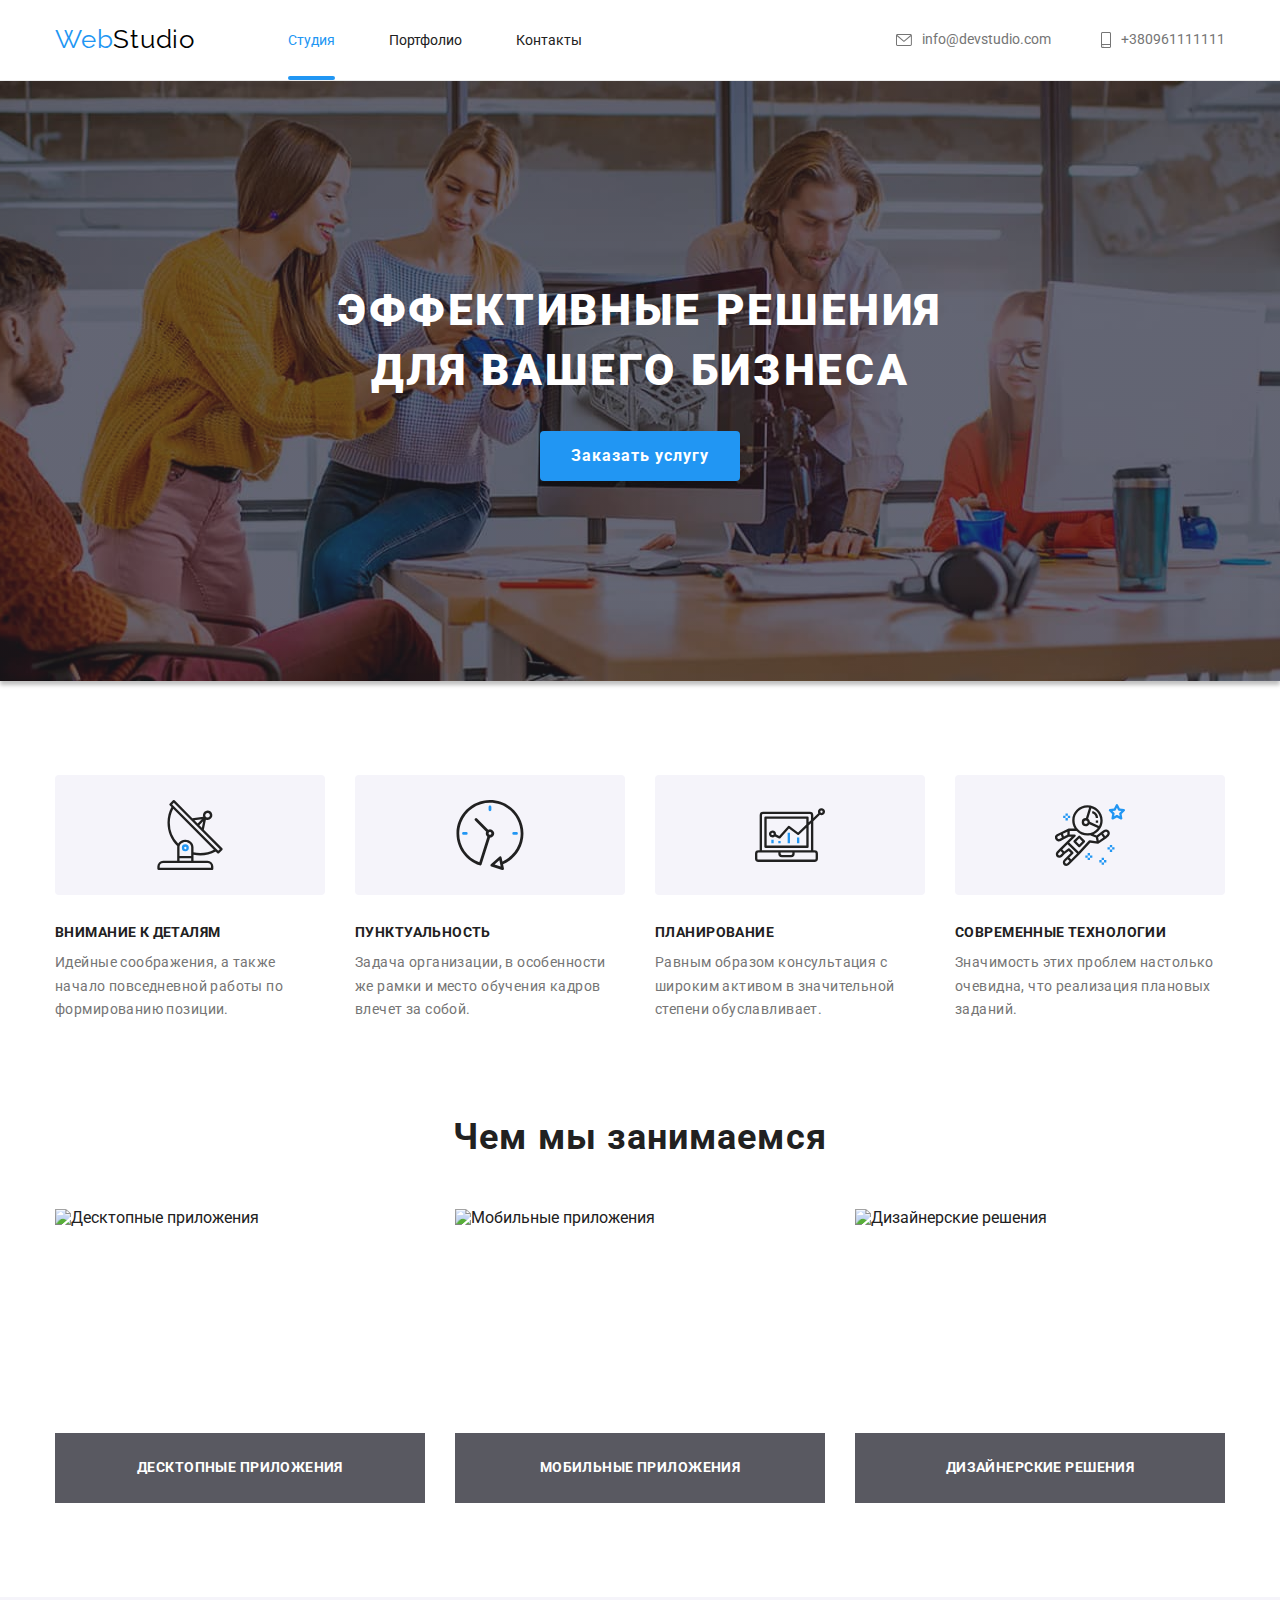
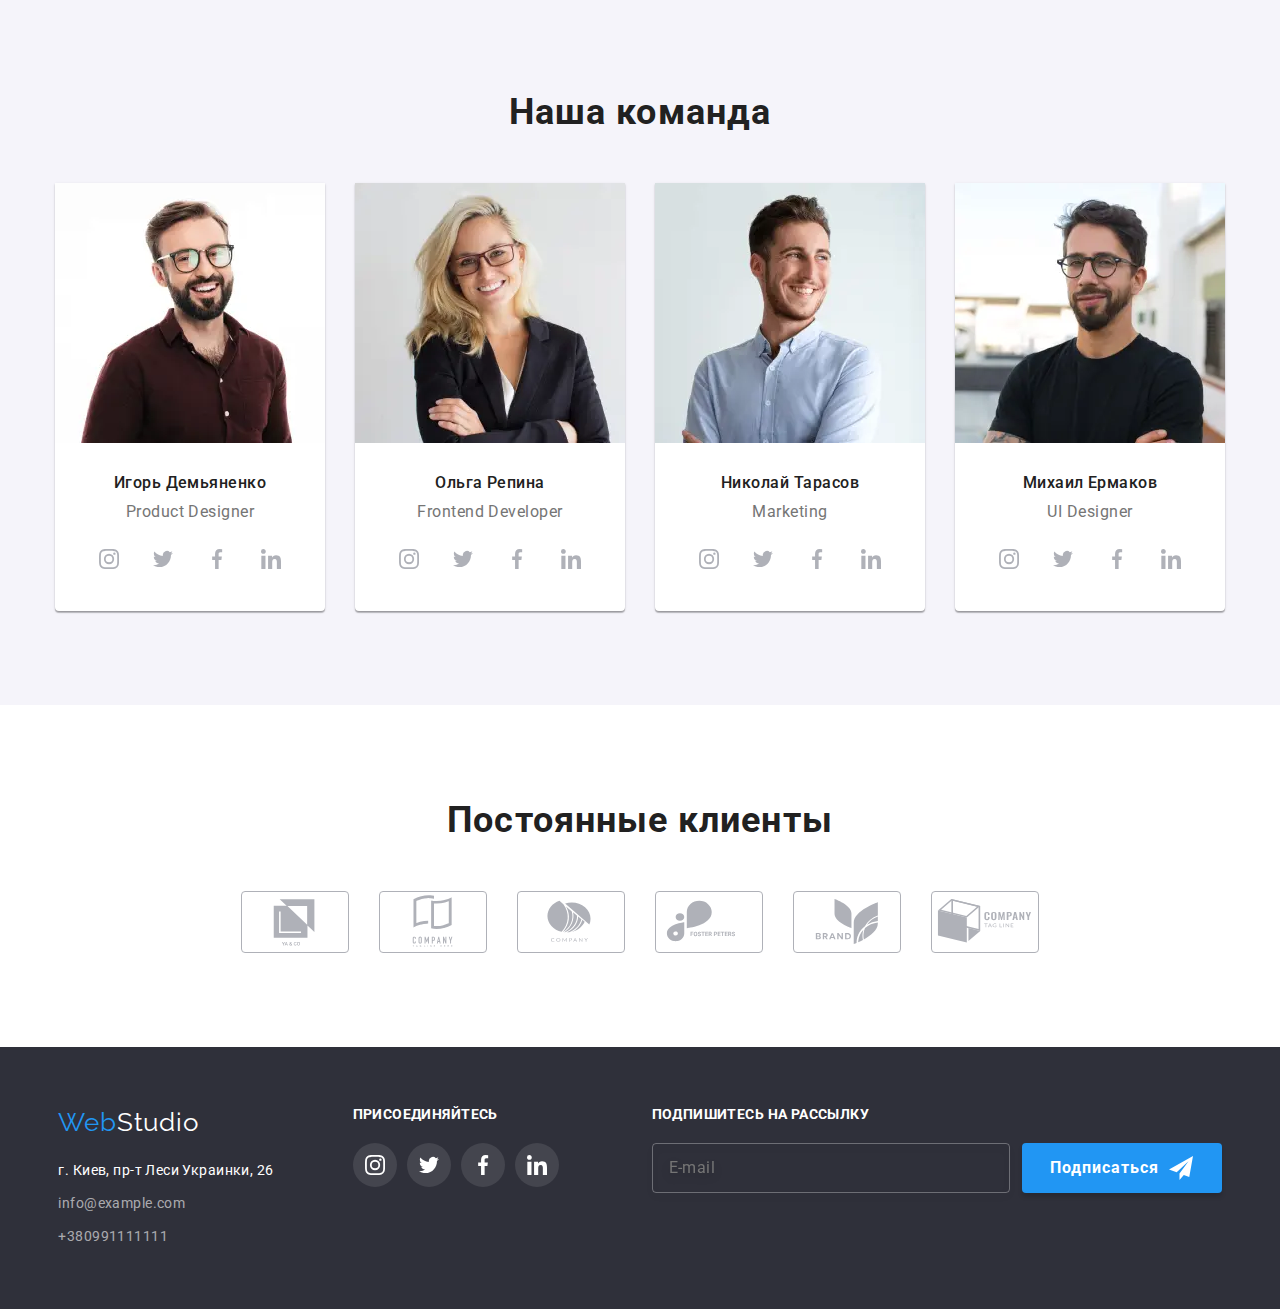
==== commit dde66a91: "correct width-->max-width" ====
--- a/index.html
+++ b/index.html
@@ -259,7 +259,7 @@
           <ul class="team-list">
             <li class="member-card">
               <picture class="member-card__photo">
-                <source
+                <!-- <source
                   srcset="
                     ./images/members/member-Ihor-desktop.webp   270w,
                     ./images/members/member-Ihor-tablet.webp    354w,
@@ -268,7 +268,7 @@
                     ./images/members/member-Ihor-tablet2x.webp  708w,
                     ./images/members/member-Ihor-mobile2x.webp  900w
                   "
-                  sizes="(min-width: 1200px) 270px, (min-width: 768px) 354px, 100vw"
+                  sizes="(min-width: 1200px) 25vw, (min-width: 768px) 50vw, 100vw"
                   type="image/webp"
                 />
                 <source
@@ -280,10 +280,57 @@
                     ./images/members/member-Ihor-tablet2x.jpg  708w,
                     ./images/members/member-Ihor-mobile2x.jpg  900w
                   "
-                  sizes="(min-width: 1200px) 270px, (min-width: 768px) 354px, 100vw"
-                  type="image/jpg"
-                />
-
+                  sizes="(min-width: 1200px) 25vw, (min-width: 768px) 50vw, 100vw"
+                  type="image/jpg"
+                /> -->
+                <source
+                  media="screen and (min-width: 1200px)"
+                  srcset="
+                    ./images/members/member-Ihor-desktop.webp   1x,
+                    ./images/members/member-Ihor-desktop2x.webp 2x
+                  "
+                  type="image/webp"
+                />
+                <source
+                  media="screen and (min-width: 1200px)"
+                  srcset="
+                    ./images/members/member-Ihor-desktop.jpg   1x,
+                    ./images/members/member-Ihor-desktop2x.jpg 2x
+                  "
+                  type="image/jpg"
+                />
+                <source
+                  media="screen and (min-width: 768px)"
+                  srcset="
+                    ./images/members/member-Ihor-tablet.webp   1x,
+                    ./images/members/member-Ihor-tablet2x.webp 2x
+                  "
+                  type="image/webp"
+                />
+                <source
+                  media="screen and (min-width: 768px)"
+                  srcset="
+                    ./images/members/member-Ihor-tablet.jpg   1x,
+                    ./images/members/member-Ihor-tablet2x.jpg 2x
+                  "
+                  type="image/jpg"
+                />
+                <source
+                  media="screen and (max-width: 767px)"
+                  srcset="
+                    ./images/members/member-Ihor-mobile.webp   1x,
+                    ./images/members/member-Ihor-mobile2x.webp 2x
+                  "
+                  type="image/webp"
+                />
+                <source
+                  media="screen and (max-width: 767px)"
+                  srcset="
+                    ./images/members/member-Ihor-mobile.jpg   1x,
+                    ./images/members/member-Ihor-mobile2x.jpg 2x
+                  "
+                  type="image/jpg"
+                />
                 <img src="./images/members/member-Ihor-desktop.jpg" alt="Фото Игоря Демьяненко" />
               </picture>
               <h3 class="member-card__name">Игорь Демьяненко</h3>
@@ -297,7 +344,7 @@
                     target="_blank"
                     rel="nofollow noreferrer noopener"
                   >
-                    <svg class="soc-link__icon link__icon--grey">
+                    <svg class="soc-link__icon soc-link__icon--grey">
                       <use href="./images/icons.svg#icon-instagram"></use>
                     </svg>
                   </a>
@@ -310,7 +357,7 @@
                     target="_blank"
                     rel="nofollow noreferrer noopener"
                   >
-                    <svg class="soc-link__icon link__icon--grey">
+                    <svg class="soc-link__icon soc-link__icon--grey">
                       <use href="./images/icons.svg#icon-twitter"></use>
                     </svg>
                   </a>
@@ -323,7 +370,7 @@
                     target="_blank"
                     rel="nofollow noreferrer noopener"
                   >
-                    <svg class="soc-link__icon link__icon--grey">
+                    <svg class="soc-link__icon soc-link__icon--grey">
                       <use href="./images/icons.svg#icon-facebook-footer"></use>
                     </svg>
                   </a>
@@ -336,7 +383,7 @@
                     target="_blank"
                     rel="nofollow noreferrer noopener"
                   >
-                    <svg class="soc-link__icon link__icon--grey">
+                    <svg class="soc-link__icon soc-link__icon--grey">
                       <use href="./images/icons.svg#icon-linkedin"></use>
                     </svg>
                   </a>
@@ -345,7 +392,7 @@
             </li>
             <li class="member-card">
               <picture class="member-card__photo">
-                <source
+                <!-- <source
                   srcset="
                     ./images/members/member-Olha-desktop.webp   270w,
                     ./images/members/member-Olha-tablet.webp    354w,
@@ -354,7 +401,7 @@
                     ./images/members/member-Olha-tablet2x.webp  708w,
                     ./images/members/member-Olha-mobile2x.webp  900w
                   "
-                  sizes="(min-width: 1200px) 270px, (min-width: 768px) 354px, 100vw"
+                  sizes="(min-width: 1200px) 25vw, (min-width: 768px) 50vw, 100vw"
                   type="image/webp"
                 />
                 <source
@@ -366,7 +413,55 @@
                     ./images/members/member-Olha-tablet2x.jpg  708w,
                     ./images/members/member-Olha-mobile2x.jpg  900w
                   "
-                  sizes="(min-width: 1200px) 270px, (min-width: 768px) 354px, 100vw"
+                  sizes="(min-width: 1200px) 25vw, (min-width: 768px) 50vw, 100vw"
+                  type="image/jpg"
+                /> -->
+                <source
+                  media="screen and (min-width: 1200px)"
+                  srcset="
+                    ./images/members/member-Olha-desktop.webp   1x,
+                    ./images/members/member-Olha-desktop2x.webp 2x
+                  "
+                  type="image/webp"
+                />
+                <source
+                  media="screen and (min-width: 1200px)"
+                  srcset="
+                    ./images/members/member-Olha-desktop.jpg   1x,
+                    ./images/members/member-Olha-desktop2x.jpg 2x
+                  "
+                  type="image/jpg"
+                />
+                <source
+                  media="screen and (min-width: 768px)"
+                  srcset="
+                    ./images/members/member-Olha-tablet.webp   1x,
+                    ./images/members/member-Olha-tablet2x.webp 2x
+                  "
+                  type="image/webp"
+                />
+                <source
+                  media="screen and (min-width: 768px)"
+                  srcset="
+                    ./images/members/member-Olha-tablet.jpg   1x,
+                    ./images/members/member-Olha-tablet2x.jpg 2x
+                  "
+                  type="image/jpg"
+                />
+                <source
+                  media="screen and (max-width: 767px)"
+                  srcset="
+                    ./images/members/member-Olha-mobile.webp   1x,
+                    ./images/members/member-Olha-mobile2x.webp 2x
+                  "
+                  type="image/webp"
+                />
+                <source
+                  media="screen and (max-width: 767px)"
+                  srcset="
+                    ./images/members/member-Olha-mobile.jpg   1x,
+                    ./images/members/member-Olha-mobile2x.jpg 2x
+                  "
                   type="image/jpg"
                 />
                 <img src="./images/members/member-Olha-desktop.jpg" alt="Фото Ольги Репиной" />
@@ -383,7 +478,7 @@
                     target="_blank"
                     rel="nofollow noreferrer noopener"
                   >
-                    <svg class="soc-link__icon link__icon--grey">
+                    <svg class="soc-link__icon soc-link__icon--grey">
                       <use href="./images/icons.svg#icon-instagram"></use>
                     </svg>
                   </a>
@@ -396,7 +491,7 @@
                     target="_blank"
                     rel="nofollow noreferrer noopener"
                   >
-                    <svg class="soc-link__icon link__icon--grey">
+                    <svg class="soc-link__icon soc-link__icon--grey">
                       <use href="./images/icons.svg#icon-twitter"></use>
                     </svg>
                   </a>
@@ -409,7 +504,7 @@
                     target="_blank"
                     rel="nofollow noreferrer noopener"
                   >
-                    <svg class="soc-link__icon link__icon--grey">
+                    <svg class="soc-link__icon soc-link__icon--grey">
                       <use href="./images/icons.svg#icon-facebook-footer"></use>
                     </svg>
                   </a>
@@ -422,7 +517,7 @@
                     target="_blank"
                     rel="nofollow noreferrer noopener"
                   >
-                    <svg class="soc-link__icon link__icon--grey">
+                    <svg class="soc-link__icon soc-link__icon--grey">
                       <use href="./images/icons.svg#icon-linkedin"></use>
                     </svg>
                   </a>
@@ -431,7 +526,7 @@
             </li>
             <li class="member-card">
               <picture class="member-card__photo">
-                <source
+                <!-- <source
                   srcset="
                     ./images/members/member-Nik-desktop.webp   270w,
                     ./images/members/member-Nik-tablet.webp    354w,
@@ -440,7 +535,7 @@
                     ./images/members/member-Nik-tablet2x.webp  708w,
                     ./images/members/member-Nik-mobile2x.webp  900w
                   "
-                  sizes="(min-width: 1200px) 270px, (min-width: 768px) 354px, 100vw"
+                  sizes="(min-width: 1200px) 25vw, (min-width: 768px) 50vw, 100vw"
                   type="image/webp"
                 />
                 <source
@@ -452,7 +547,55 @@
                     ./images/members/member-Nik-mobile.jpg    708w,
                     ./images/members/member-Nik-mobile2x.jpg  900w
                   "
-                  sizes="(min-width: 1200px) 270px, (min-width: 768px) 354px, 100vw"
+                  sizes="(min-width: 1200px) 25vw, (min-width: 768px) 50vw, 100vw"
+                  type="image/jpg"
+                /> -->
+                <source
+                  media="screen and (min-width: 1200px)"
+                  srcset="
+                    ./images/members/member-Nik-desktop.webp   1x,
+                    ./images/members/member-Nik-desktop2x.webp 2x
+                  "
+                  type="image/webp"
+                />
+                <source
+                  media="screen and (min-width: 1200px)"
+                  srcset="
+                    ./images/members/member-Nik-desktop.jpg   1x,
+                    ./images/members/member-Nik-desktop2x.jpg 2x
+                  "
+                  type="image/jpg"
+                />
+                <source
+                  media="screen and (min-width: 768px)"
+                  srcset="
+                    ./images/members/member-Nik-tablet.webp   1x,
+                    ./images/members/member-Nik-tablet2x.webp 2x
+                  "
+                  type="image/webp"
+                />
+                <source
+                  media="screen and (min-width: 768px)"
+                  srcset="
+                    ./images/members/member-Nik-tablet.jpg   1x,
+                    ./images/members/member-Nik-tablet2x.jpg 2x
+                  "
+                  type="image/jpg"
+                />
+                <source
+                  media="screen and (max-width: 767px)"
+                  srcset="
+                    ./images/members/member-Nik-mobile.webp   1x,
+                    ./images/members/member-Nik-mobile2x.webp 2x
+                  "
+                  type="image/webp"
+                />
+                <source
+                  media="screen and (max-width: 767px)"
+                  srcset="
+                    ./images/members/member-Nik-mobile.jpg   1x,
+                    ./images/members/member-Nik-mobile2x.jpg 2x
+                  "
                   type="image/jpg"
                 />
                 <img
@@ -472,7 +615,7 @@
                     target="_blank"
                     rel="nofollow noreferrer noopener"
                   >
-                    <svg class="soc-link__icon link__icon--grey">
+                    <svg class="soc-link__icon soc-link__icon--grey">
                       <use href="./images/icons.svg#icon-instagram"></use>
                     </svg>
                   </a>
@@ -485,7 +628,7 @@
                     target="_blank"
                     rel="nofollow noreferrer noopener"
                   >
-                    <svg class="soc-link__icon link__icon--grey">
+                    <svg class="soc-link__icon soc-link__icon--grey">
                       <use href="./images/icons.svg#icon-twitter"></use>
                     </svg>
                   </a>
@@ -498,7 +641,7 @@
                     target="_blank"
                     rel="nofollow noreferrer noopener"
                   >
-                    <svg class="soc-link__icon link__icon--grey">
+                    <svg class="soc-link__icon soc-link__icon--grey">
                       <use href="./images/icons.svg#icon-facebook-footer"></use>
                     </svg>
                   </a>
@@ -511,7 +654,7 @@
                     target="_blank"
                     rel="nofollow noreferrer noopener"
                   >
-                    <svg class="soc-link__icon link__icon--grey">
+                    <svg class="soc-link__icon soc-link__icon--grey">
                       <use href="./images/icons.svg#icon-linkedin"></use>
                     </svg>
                   </a>
@@ -520,7 +663,7 @@
             </li>
             <li class="member-card">
               <picture class="member-card__photo">
-                <source
+                <!-- <source
                   srcset="
                     ./images/members/member-Mike-desktop.webp   270w,
                     ./images/members/member-Mike-tablet.webp    354w,
@@ -529,7 +672,7 @@
                     ./images/members/member-Mike-tablet2x.webp  708w,
                     ./images/members/member-Mike-mobile2x.webp  900w
                   "
-                  sizes="(min-width: 1200px) 270px, (min-width: 768px) 354px, 100vw"
+                  sizes="(min-width: 1200px) 25vw, (min-width: 768px) 50vw, 100vw"
                   type="image/webp"
                 />
                 <source
@@ -541,7 +684,55 @@
                     ./images/members/member-Mike-tablet2x.jpg  708w,
                     ./images/members/member-Mike-mobile2x.jpg  900w
                   "
-                  sizes="(min-width: 1200px) 270px, (min-width: 768px) 354px, 100vw"
+                  sizes="(min-width: 1200px) 25vw, (min-width: 768px) 50vw, 100vw"
+                  type="image/jpg"
+                /> -->
+                <source
+                  media="screen and (min-width: 1200px)"
+                  srcset="
+                    ./images/members/member-Mike-desktop.webp   1x,
+                    ./images/members/member-Mike-desktop2x.webp 2x
+                  "
+                  type="image/webp"
+                />
+                <source
+                  media="screen and (min-width: 1200px)"
+                  srcset="
+                    ./images/members/member-Mike-desktop.jpg   1x,
+                    ./images/members/member-Mike-desktop2x.jpg 2x
+                  "
+                  type="image/jpg"
+                />
+                <source
+                  media="screen and (min-width: 768px)"
+                  srcset="
+                    ./images/members/member-Mike-tablet.webp   1x,
+                    ./images/members/member-Mike-tablet2x.webp 2x
+                  "
+                  type="image/webp"
+                />
+                <source
+                  media="screen and (min-width: 768px)"
+                  srcset="
+                    ./images/members/member-Mike-tablet.jpg   1x,
+                    ./images/members/member-Mike-tablet2x.jpg 2x
+                  "
+                  type="image/jpg"
+                />
+                <source
+                  media="screen and (max-width: 767px)"
+                  srcset="
+                    ./images/members/member-Mike-mobile.webp   1x,
+                    ./images/members/member-Mike-mobile2x.webp 2x
+                  "
+                  type="image/webp"
+                />
+                <source
+                  media="screen and (max-width: 767px)"
+                  srcset="
+                    ./images/members/member-Mike-mobile.jpg   1x,
+                    ./images/members/member-Mike-mobile2x.jpg 2x
+                  "
                   type="image/jpg"
                 />
                 <img src="./images/members/member-Mike-desktop.jpg" alt="Фото Михаила Ермакова" />
@@ -557,7 +748,7 @@
                     target="_blank"
                     rel="nofollow noreferrer noopener"
                   >
-                    <svg class="soc-link__icon link__icon--grey">
+                    <svg class="soc-link__icon soc-link__icon--grey">
                       <use href="./images/icons.svg#icon-instagram"></use>
                     </svg>
                   </a>
@@ -570,7 +761,7 @@
                     target="_blank"
                     rel="nofollow noreferrer noopener"
                   >
-                    <svg class="soc-link__icon link__icon--grey">
+                    <svg class="soc-link__icon soc-link__icon--grey">
                       <use href="./images/icons.svg#icon-twitter"></use>
                     </svg>
                   </a>
@@ -583,7 +774,7 @@
                     target="_blank"
                     rel="nofollow noreferrer noopener"
                   >
-                    <svg class="soc-link__icon link__icon--grey">
+                    <svg class="soc-link__icon soc-link__icon--grey">
                       <use href="./images/icons.svg#icon-facebook-footer"></use>
                     </svg>
                   </a>
@@ -596,7 +787,7 @@
                     target="_blank"
                     rel="nofollow noreferrer noopener"
                   >
-                    <svg class="soc-link__icon link__icon--grey">
+                    <svg class="soc-link__icon soc-link__icon--grey">
                       <use href="./images/icons.svg#icon-linkedin"></use>
                     </svg>
                   </a>
@@ -607,49 +798,49 @@
         </div>
       </section>
 
-      <!-- Постоянные клиенты -->
+      <!-- Постоянные клиенты --------------->
       <section class="section">
         <div class="container">
           <h2 class="section__title">Постоянные клиенты</h2>
           <ul class="customer-list">
-            <li tabindex="0" class="customer-list__customer-item">
+            <li tabindex="0" class="customer-list__item">
               <a tabindex="1" class="customer-link link" href="">
-                <svg class="link__icon--grey">
+                <svg class="customer-link__icon customer-link__icon--grey">
                   <use href="./images/icons.svg#icon-customer1"></use>
                 </svg>
               </a>
             </li>
-            <li tabindex="0" class="customer-list__customer-item">
+            <li tabindex="0" class="customer-list__item">
               <a tabindex="1" class="customer-link link" href="">
-                <svg class="link__icon--grey">
+                <svg class="customer-link__icon customer-link__icon--grey">
                   <use href="./images/icons.svg#icon-customer2"></use>
                 </svg>
               </a>
             </li>
-            <li tabindex="0" class="customer-list__customer-item">
+            <li tabindex="0" class="customer-list__item">
               <a tabindex="1" class="customer-link link" href="">
-                <svg class="link__icon--grey">
+                <svg class="customer-link__icon customer-link__icon--grey">
                   <use href="./images/icons.svg#icon-customer3"></use>
                 </svg>
               </a>
             </li>
-            <li tabindex="0" class="customer-list__customer-item">
+            <li tabindex="0" class="customer-list__item">
               <a tabindex="1" class="customer-link link" href="">
-                <svg class="link__icon--grey">
+                <svg class="customer-link__icon customer-link__icon--grey">
                   <use href="./images/icons.svg#icon-customer4"></use>
                 </svg>
               </a>
             </li>
-            <li tabindex="0" class="customer-list__customer-item">
+            <li tabindex="0" class="customer-list__item">
               <a tabindex="1" class="customer-link link" href="">
-                <svg class="link__icon--grey">
+                <svg class="customer-link__icon customer-link__icon--grey">
                   <use href="./images/icons.svg#icon-customer5"></use>
                 </svg>
               </a>
             </li>
-            <li tabindex="0" class="customer-list__customer-item">
+            <li tabindex="0" class="customer-list__item">
               <a tabindex="1" class="customer-link link" href="">
-                <svg class="link__icon--grey">
+                <svg class="customer-link__icon customer-link__icon--grey">
                   <use href="./images/icons.svg#icon-customer6"></use>
                 </svg>
               </a>
--- a/css/main.min.css
+++ b/css/main.min.css
@@ -1 +1 @@
-body{font-family:"Roboto",sans-serif;font-style:normal;font-weight:400;color:#212121;background-color:#fff}@media screen and (min-width: 320px){body{overflow-x:hidden}}body.modal-open{overflow-y:hidden}a{text-decoration:none}img{display:block;max-width:100%;height:auto}p{margin-top:0px;margin-bottom:0px}h1,h2,h3{margin-top:0}.section{margin:0;padding-bottom:60px;padding-top:60px}@media screen and (min-width: 1200px){.section{padding-bottom:94px;padding-top:94px}}.section__title{margin-bottom:30px;font-size:28px;line-height:1.17;text-align:center;letter-spacing:.03em}@media screen and (min-width: 1200px){.section__title{margin-bottom:50px;font-size:36px}}.container{margin-left:auto;margin-right:auto;padding-left:15px;padding-right:15px}@media screen and (min-width: 480px){.container{width:480px}}@media screen and (min-width: 768px){.container{width:768px}}@media screen and (min-width: 1200px){.container{width:1200px}}.customer-list,.soc-list,.team-list,.our-work__list,.feature-list,.socwebs-list,.connection-list,.site-nav-list{list-style:none;padding:0;margin:0}@media screen and (width: 768px){.customer-list,.soc-list,.team-list,.our-work__list,.feature-list,.socwebs-list,.connection-list,.site-nav-list{display:-webkit-box;display:-ms-flexbox;display:flex;-ms-flex-wrap:wrap;flex-wrap:wrap}}.page-header{border-bottom:1px solid #ececec;position:relative}.page-header__nav{width:100%;display:-webkit-box;display:-ms-flexbox;display:flex;-webkit-box-align:center;-ms-flex-align:center;align-items:center;-webkit-box-pack:justify;-ms-flex-pack:justify;justify-content:space-between;min-height:60px}@media screen and (min-width: 768px){.page-header__nav{min-height:80px}}@media screen and (min-width: 768px){.page-header__logo{margin-right:88px}}@media screen and (min-width: 1200px){.page-header__logo{margin-right:93px}}.menu-btn{display:none}@media screen and (max-width: 767px){.menu-btn{z-index:991;display:-webkit-box;display:-ms-flexbox;display:flex;margin:0;padding:0;border:none;background-color:rgba(0,0,0,0);cursor:pointer;-webkit-transition:fill 250ms cubic-bezier(0.4, 0, 0.2, 1);transition:fill 250ms cubic-bezier(0.4, 0, 0.2, 1)}.menu-btn:hover,.menu-btn:focus{fill:#2196f3}.menu-btn .icon-cross{display:none}.menu-btn .icon-cross:hover .site-nav-list__link--current,.menu-btn .icon-cross:focus .site-nav-list__link--current{color:#212121}.menu-btn.is-open .icon-cross{display:block}.menu-btn.is-open .icon-menu{display:none}}.mobile-menu-thumb{display:-webkit-box;display:-ms-flexbox;display:flex;font-weight:500;letter-spacing:.02em}@media screen and (max-width: 767px){.mobile-menu-thumb{opacity:0;visibility:hidden;pointer-events:none;position:absolute;top:0;left:0;width:100%;height:100vh;margin-left:auto;margin-right:auto;-webkit-transition:opacity 250ms cubic-bezier(0.4, 0, 0.2, 1),visibility 250ms cubic-bezier(0.4, 0, 0.2, 1);transition:opacity 250ms cubic-bezier(0.4, 0, 0.2, 1),visibility 250ms cubic-bezier(0.4, 0, 0.2, 1)}.mobile-menu-thumb.is-open{opacity:1;visibility:visible;pointer-events:fill;z-index:900;-webkit-box-orient:vertical;-webkit-box-direction:normal;-ms-flex-direction:column;flex-direction:column;-webkit-box-flex:2;-ms-flex-positive:2;flex-grow:2;background-color:#fff;padding:48px 40px}.mobile-menu-thumb.is-open body{overflow-y:hidden}}@media screen and (min-width: 768px){.mobile-menu-thumb{-webkit-box-pack:justify;-ms-flex-pack:justify;justify-content:space-between;-webkit-box-flex:1;-ms-flex-positive:1;flex-grow:1;-webkit-box-align:center;-ms-flex-align:center;align-items:center}}.logo{font-family:"Raleway",sans-serif;font-size:24px;line-height:1.17;letter-spacing:.03em;color:#2196f3}@media screen and (min-width: 1200px){.logo{font-size:26px;line-height:1.2}}.logo__part-end--black{color:#000}.logo__part-end--white{color:#fff}.site-nav-list{display:-webkit-box;display:-ms-flexbox;display:flex;width:294px;-webkit-box-pack:justify;-ms-flex-pack:justify;justify-content:space-between;font-size:40px;line-height:1.18}@media screen and (max-width: 767px){.site-nav-list{max-height:208px;margin-bottom:auto;-webkit-box-orient:vertical;-webkit-box-direction:normal;-ms-flex-direction:column;flex-direction:column;-webkit-box-flex:2;-ms-flex-positive:2;flex-grow:2}.site-nav-list__item:last-child{margin-bottom:32px}}@media screen and (min-width: 768px){.site-nav-list{font-size:14px;line-height:1.2}}.site-nav-list__link{color:#212121;-webkit-transition:250ms cubic-bezier(0.4, 0, 0.2, 1);transition:250ms cubic-bezier(0.4, 0, 0.2, 1)}.site-nav-list__link:hover,.site-nav-list__link:focus{color:#2196f3}.site-nav-list__link--current{color:#2196f3;position:relative}.site-nav-list__link--current:focus{color:#2196f3}.site-nav-list__link--current::after{content:""}@media screen and (min-width: 768px){.site-nav-list__link--current::after{position:absolute;left:0;bottom:0;width:100%;height:4px;-webkit-transform:translateY(32px);transform:translateY(32px);border-radius:2px;background-color:#2196f3}}.connection-list{display:-webkit-box;display:-ms-flexbox;display:flex}@media screen and (max-width: 767px){.connection-list{height:100px;-webkit-box-orient:vertical;-webkit-box-direction:reverse;-ms-flex-direction:column-reverse;flex-direction:column-reverse;-webkit-box-pack:justify;-ms-flex-pack:justify;justify-content:space-between}}@media screen and (min-width: 768px)and (max-width: 1199px){.connection-list{display:block}}.connection-list__item{min-width:123px;min-height:14px;margin:0;padding:0;-webkit-box-align:center;-ms-flex-align:center;align-items:center}@media screen and (min-width: 768px)and (max-width: 1199px){.connection-list__item{margin-bottom:10px}.connection-list__item:last-child{margin-bottom:0}}@media screen and (min-width: 1200px){.connection-list__item{margin-right:50px}.connection-list__item:last-child{margin-right:0}}.connection-list__link{display:-webkit-box;display:-ms-flexbox;display:flex;margin:0;padding:0;color:#757575;font-size:24px;text-decoration:none;-webkit-box-align:center;-ms-flex-align:center;align-items:center;-webkit-transition:color 250ms cubic-bezier(0.4, 0, 0.2, 1);transition:color 250ms cubic-bezier(0.4, 0, 0.2, 1)}.connection-list__link:hover,.connection-list__link:focus{color:#2196f3}@media screen and (max-width: 767px){.connection-list__link.tel-link{font-size:34px;line-height:1.18;color:#2196f3}}@media screen and (min-width: 768px){.connection-list__link{font-size:12px;line-height:1.17}}@media screen and (min-width: 1200px){.connection-list__link{font-size:14px;line-height:1.14}}.connection-list__icon{margin-right:8px;padding:0;fill:#757575;-webkit-transition:fill 250ms cubic-bezier(0.4, 0, 0.2, 1);transition:fill 250ms cubic-bezier(0.4, 0, 0.2, 1)}@media screen and (max-width: 767px){.connection-list__icon{display:none}}.connection-list__link:hover .connection-list__icon,.connection-list__link:focus .connection-list__icon{fill:#2196f3}@media screen and (min-width: 1200px){.connection-list__icon{margin-right:10px}}.icon-envelope{width:14px;height:10px}@media screen and (min-width: 1200px){.icon-envelope{width:16px;height:12px}}.icon-smartphone{width:10px;height:14px}@media screen and (min-width: 1200px){.icon-smartphone{height:16px}}.socwebs-list{display:none}@media screen and (max-width: 767px){.socwebs-list{display:-webkit-box;display:-ms-flexbox;display:flex;-webkit-box-align:center;-ms-flex-align:center;align-items:center;margin-top:64px}}.socwebs-list__item:not(:last-child){margin-right:10px;padding-right:10px;border-right:1px solid rgba(33,33,33,.2)}.socwebs-list__link{font-size:18px;line-height:1.22;color:#2196f3}.hero{background-color:#c4c4c4}.hero__overlay{max-width:480px;max-height:400px;margin-left:auto;margin-right:auto;background-image:-webkit-gradient(linear, left top, right top, from(rgba(47, 48, 58, 0.4)), to(rgba(47, 48, 58, 0.4))),url("../images/hero-img/hero-mobile.jpg");background-image:linear-gradient(to right, rgba(47, 48, 58, 0.4), rgba(47, 48, 58, 0.4)),url("../images/hero-img/hero-mobile.jpg");background-size:480px 400px;background-repeat:no-repeat;background-position:center;-webkit-box-shadow:0px 4px 4px rgba(0,0,0,.25);box-shadow:0px 4px 4px rgba(0,0,0,.25)}@media(min-device-pixel-ratio: 2),(-webkit-min-device-pixel-ratio: 2),(min-resolution: 192dpi),(min-resolution: 2dppx){.hero__overlay{background-image:-webkit-gradient(linear, left top, right top, from(rgba(47, 48, 58, 0.4)), to(rgba(47, 48, 58, 0.4))),url("../images/hero-img/hero-mobile2x.jpg");background-image:linear-gradient(to right, rgba(47, 48, 58, 0.4), rgba(47, 48, 58, 0.4)),url("../images/hero-img/hero-mobile2x.jpg")}}@media screen and (min-width: 768px){.hero__overlay{max-width:768px;background-image:-webkit-gradient(linear, left top, right top, from(rgba(47, 48, 58, 0.4)), to(rgba(47, 48, 58, 0.4))),url("../images/hero-img/hero-tablet.jpg");background-image:linear-gradient(to right, rgba(47, 48, 58, 0.4), rgba(47, 48, 58, 0.4)),url("../images/hero-img/hero-tablet.jpg");background-size:768px 400px}}@media screen and (min-width: 768px)and (min-device-pixel-ratio: 2),screen and (min-width: 768px)and (-webkit-min-device-pixel-ratio: 2),screen and (min-width: 768px)and (min-resolution: 192dpi),screen and (min-width: 768px)and (min-resolution: 2dppx){.hero__overlay{background-image:-webkit-gradient(linear, left top, right top, from(rgba(47, 48, 58, 0.4)), to(rgba(47, 48, 58, 0.4))),url("../images/hero-img/hero-tablet2x.jpg");background-image:linear-gradient(to right, rgba(47, 48, 58, 0.4), rgba(47, 48, 58, 0.4)),url("../images/hero-img/hero-tablet2x.jpg")}}@media screen and (min-width: 1200px){.hero__overlay{max-width:1600px;max-height:600px;margin-left:auto;margin-right:auto;background-image:-webkit-gradient(linear, left top, right top, from(rgba(47, 48, 58, 0.4)), to(rgba(47, 48, 58, 0.4))),url("../images/hero-img/hero-desktop.jpg");background-image:linear-gradient(to right, rgba(47, 48, 58, 0.4), rgba(47, 48, 58, 0.4)),url("../images/hero-img/hero-desktop.jpg");background-size:1600px 600px}}@media screen and (min-width: 1200px)and (min-device-pixel-ratio: 2),screen and (min-width: 1200px)and (-webkit-min-device-pixel-ratio: 2),screen and (min-width: 1200px)and (min-resolution: 192dpi),screen and (min-width: 1200px)and (min-resolution: 2dppx){.hero__overlay{background-image:-webkit-gradient(linear, left top, right top, from(rgba(47, 48, 58, 0.4)), to(rgba(47, 48, 58, 0.4))),url("../images/hero-img/hero-desktop2x.jpg");background-image:linear-gradient(to right, rgba(47, 48, 58, 0.4), rgba(47, 48, 58, 0.4)),url("../images/hero-img/hero-desktop2x.jpg")}}.hero__container{height:400px;padding-top:118px;padding-bottom:118px;text-align:center}@media screen and (min-width: 1200px){.hero__container{height:600px;padding-top:200px;padding-bottom:200px}}.hero__title{width:360px;margin-left:auto;margin-right:auto;margin-bottom:30px;color:#fff;font-weight:900;font-size:26px;line-height:1.36;letter-spacing:.06em;text-transform:uppercase}@media screen and (min-width: 1200px){.hero__title{width:696px;font-size:44px}}.btn{display:-webkit-box;display:-ms-flexbox;display:flex;min-width:200px;height:50px;border:0px;border-radius:4px;margin-left:auto;margin-right:auto;padding:0;cursor:pointer;-webkit-box-pack:center;-ms-flex-pack:center;justify-content:center;-webkit-box-align:center;-ms-flex-align:center;align-items:center;font-family:inherit;font-weight:700;font-size:16px;line-height:1.88;letter-spacing:.06em;color:#fff;background-color:#2196f3;-webkit-box-shadow:0px 4px 4px rgba(0,0,0,.15);box-shadow:0px 4px 4px rgba(0,0,0,.15);-webkit-transition:background-color 250ms cubic-bezier(0.4, 0, 0.2, 1);transition:background-color 250ms cubic-bezier(0.4, 0, 0.2, 1)}.btn:hover{background-color:#188ce8}.visually-hidden{position:absolute;white-space:nowrap;width:1px;height:1px;overflow:hidden;border:0;padding:0;clip:rect(0 0 0 0);-webkit-clip-path:inset(50%);clip-path:inset(50%);margin:-1px}@media screen and (min-width: 1200px){.feature-section{padding-bottom:0px}}@media screen and (min-width: 768px){.feature-list{display:-webkit-box;display:-ms-flexbox;display:flex;-ms-flex-wrap:wrap;flex-wrap:wrap;-webkit-column-count:2;-moz-column-count:2;column-count:2;margin:-15px}}@media screen and (min-width: 1200px){.feature-list{-ms-flex-wrap:nowrap;flex-wrap:nowrap}}.feature-list__item{width:100%}.feature-list__item:not(:last-child){margin-bottom:30px}@media screen and (min-width: 768px){.feature-list__item{width:calc((100% - 60px)/2);margin:15px}.feature-list__item:not(:last-child){margin-bottom:15px}}@media screen and (min-width: 1200px){.feature-list__item{width:calc((100% - 120px)/4)}}.feature-list__thumb{display:-webkit-box;display:-ms-flexbox;display:flex;height:120px;margin-bottom:30px;-webkit-box-pack:center;-ms-flex-pack:center;justify-content:center;-webkit-box-align:center;-ms-flex-align:center;align-items:center;border-radius:4px;background-color:#f5f4fa}.feature-list__icon{width:70px;height:70px}.feature-list__subtitle{text-align:center}@media screen and (min-width: 768px){.feature-list__subtitle{text-align:left}}.feature-list__description{text-align:left;margin-top:10px;font-size:14px;letter-spacing:.03em;line-height:1.71;color:#757575}.subtitle{margin:0px;font-size:14px;line-height:1.14;letter-spacing:.03em;text-transform:uppercase}@media screen and (max-width: 1199px){.our-work{display:none}}@media screen and (min-width: 1200px){.our-work__list{display:-webkit-box;display:-ms-flexbox;display:flex}}.our-work__item:not(:last-child){margin-right:30px}.example-thumb{position:relative}.example-thumb__img{height:294px}.example-thumb__description{position:absolute;display:-webkit-box;display:-ms-flexbox;display:flex;width:370px;height:70px;bottom:0;left:0;right:0;-webkit-box-pack:center;-ms-flex-pack:center;justify-content:center;-webkit-box-align:center;-ms-flex-align:center;align-items:center;background-color:rgba(47,48,58,.8)}.example-thumb__title{text-align:center;color:#fff}.team-section{background-color:#f5f4fa;letter-spacing:.03em}@media screen and (min-width: 768px){.team-list{display:-webkit-box;display:-ms-flexbox;display:flex;-ms-flex-wrap:wrap;flex-wrap:wrap;-webkit-column-count:2;-moz-column-count:2;column-count:2;margin:-15px}}@media screen and (min-width: 1200px){.team-list{-ms-flex-wrap:nowrap;flex-wrap:nowrap}}.member-card{width:100%;padding-bottom:24px;text-align:center;-webkit-box-shadow:0px 1px 3px rgba(0,0,0,.12),0px 1px 1px rgba(0,0,0,.14),0px 2px 1px rgba(0,0,0,.2);box-shadow:0px 1px 3px rgba(0,0,0,.12),0px 1px 1px rgba(0,0,0,.14),0px 2px 1px rgba(0,0,0,.2);border-radius:0px 0px 4px 4px;background-color:#fff}@media screen and (max-width: 767px){.member-card:not(:last-child){margin-bottom:30px}}@media screen and (min-width: 768px){.member-card{width:calc((100% - 60px)/2);margin:15px}}@media screen and (min-width: 1200px){.member-card{width:calc((100% - 120px)/4);padding-bottom:30px}}.member-card__name,.member-card__position{font-size:16px;line-height:1.19}.member-card__name{font-weight:500;margin-top:30px;margin-bottom:10px}.member-card__position{color:#757575;margin-bottom:16px}.soc-list{display:-webkit-box;display:-ms-flexbox;display:flex;width:206px;height:44px;margin-left:auto;margin-right:auto}.soc-list__item{display:block;margin-right:10px}.soc-list__item:last-child{margin-right:0px}.soc-link{display:-webkit-box;display:-ms-flexbox;display:flex;width:44px;height:44px;border-radius:50%;background-position:center;background-size:contain;background-repeat:no-repeat;border:none;-webkit-box-pack:center;-ms-flex-pack:center;justify-content:center;-webkit-box-align:center;-ms-flex-align:center;align-items:center;outline:rgba(0,0,0,0);-webkit-transition:background-color 250ms cubic-bezier(0.4, 0, 0.2, 1);transition:background-color 250ms cubic-bezier(0.4, 0, 0.2, 1)}.soc-link:hover,.soc-link:focus{background-color:#2196f3}.soc-link--grey{background-color:rgba(255,255,255,.1)}.soc-link__icon{width:20px;height:20px}.soc-link__icon--white{fill:#fff}.link__icon--grey{fill:#afb1b8;-webkit-transition:fill 250ms cubic-bezier(0.4, 0, 0.2, 1);transition:fill 250ms cubic-bezier(0.4, 0, 0.2, 1)}.soc-link:hover .link__icon--grey,.soc-link:focus .link__icon--grey{fill:#fff}.list__customer-item:hover .link__icon--grey,.list__customer-item:focus .link__icon--grey{fill:#2196f3}.customer-list{display:-webkit-box;display:-ms-flexbox;display:flex;-ms-flex-wrap:wrap;flex-wrap:wrap;margin:-15px;-webkit-box-pack:center;-ms-flex-pack:center;justify-content:center}@media screen and (max-width: 767px){.customer-list{-webkit-column-count:2;-moz-column-count:2;column-count:2}}@media screen and (max-width: 1199px){.customer-list{-webkit-column-count:3;-moz-column-count:3;column-count:3}}.customer-list__customer-item{display:-webkit-box;display:-ms-flexbox;display:flex;width:210px;height:92px;margin:15px;border:1px solid #afb1b8;border-radius:4px;-webkit-box-pack:center;-ms-flex-pack:center;justify-content:center;-webkit-box-align:center;-ms-flex-align:center;align-items:center;outline:rgba(0,0,0,0);-webkit-transition:border 250ms cubic-bezier(0.4, 0, 0.2, 1);transition:border 250ms cubic-bezier(0.4, 0, 0.2, 1)}.customer-list__customer-item:hover,.customer-list__customer-item:focus{border:1px solid #2196f3}@media screen and (min-width: 768px){.customer-list__customer-item{width:226px}}@media screen and (min-width: 1200px){.customer-list__customer-item{width:170px}}.customer-link{display:-webkit-box;display:-ms-flexbox;display:flex;width:106px;height:60px;margin:0;-webkit-box-pack:center;-ms-flex-pack:center;justify-content:center;-webkit-box-align:center;-ms-flex-align:center;align-items:center;border:none}.customer-list__customer-item:hover .link__icon--grey,.customer-list__customer-item:focus .link__icon--grey{fill:#2196f3}.footer{width:100%;padding-top:60px;padding-bottom:60px;font-size:14px;line-height:1.71;letter-spacing:.03em;background-color:#2f303a;text-align:center}@media screen and (min-width: 768px){.footer-container{display:-webkit-box;display:-ms-flexbox;display:flex;-ms-flex-wrap:wrap;flex-wrap:wrap;padding-left:76px;padding-right:89px}}@media screen and (min-width: 768px){.footer-container:last-child{-webkit-box-pack:center;-ms-flex-pack:center;justify-content:center}}@media screen and (min-width: 1200px){.footer-container{-ms-flex-wrap:nowrap;flex-wrap:nowrap;padding-left:0px;padding-right:0px}}.footer__contacts{text-align:center}@media screen and (min-width: 1200px){.footer__contacts{text-align:left}}.footer__address{margin-top:20px;font-style:inherit}@media screen and (min-width: 768px){.footer__address{margin-bottom:60px}}@media screen and (min-width: 1200px){.footer__address{margin-bottom:0px}}.map-address{color:#fff}.contact-link{display:block;margin:9px 0px;color:rgba(255,255,255,.6);-webkit-transition:250ms cubic-bezier(0.4, 0, 0.2, 1);transition:250ms cubic-bezier(0.4, 0, 0.2, 1)}.contact-link:last-child{margin:0}.contact-link:hover,.contact-link:focus{color:#2196f3}@media screen and (min-width: 1200px){.contact-link{text-align:left}}.footer__join{margin:60px 0px}@media screen and (min-width: 768px){.footer__join{margin:0px;margin-left:auto}}@media screen and (min-width: 1200px){.footer__join{margin:0px 93px 0px 79px}}.footer__subtitle{margin-bottom:20px;text-align:center;font-weight:700;font-size:14px;line-height:1.14;letter-spacing:.03em;text-transform:uppercase;color:#fff}@media screen and (min-width: 1200px){.footer__subtitle{min-width:144px;text-align:left}}.btn{display:-webkit-box;display:-ms-flexbox;display:flex;min-width:200px;height:50px;border:0px;border-radius:4px;margin-left:auto;margin-right:auto;padding:0;cursor:pointer;-webkit-box-pack:center;-ms-flex-pack:center;justify-content:center;-webkit-box-align:center;-ms-flex-align:center;align-items:center;font-family:inherit;font-weight:700;font-size:16px;line-height:1.88;letter-spacing:.06em;color:#fff;background-color:#2196f3;-webkit-box-shadow:0px 4px 4px rgba(0,0,0,.15);box-shadow:0px 4px 4px rgba(0,0,0,.15);-webkit-transition:background-color 250ms cubic-bezier(0.4, 0, 0.2, 1);transition:background-color 250ms cubic-bezier(0.4, 0, 0.2, 1)}.btn:hover{background-color:#188ce8}.subscribe{width:450px}@media screen and (min-width: 1200px){.subscribe{width:570px;margin-top:0px}}.subscribe__label{display:block}@media screen and (min-width: 1200px){.subscribe__label{display:-webkit-box;display:-ms-flexbox;display:flex}}.subscribe__input{width:450px;height:50px;padding:15px 16px;margin-bottom:20px;border:1px solid rgba(255,255,255,.3);-webkit-filter:drop-shadow(0px 4px 4px rgba(0, 0, 0, 0.15));filter:drop-shadow(0px 4px 4px rgba(0, 0, 0, 0.15));border-radius:4px;background-color:inherit;font-size:16px;line-height:1.25;letter-spacing:.03em;color:rgba(255,255,255,.6)}@media screen and (min-width: 1200px){.subscribe__input{width:358px;margin-right:12px;margin-bottom:0px}}.send-icon{margin-left:10px}.backdrop.is-hidden{visibility:hidden;opacity:0;pointer-events:none;-webkit-transition:opacity 250ms cubic-bezier(0.4, 0, 0.2, 1),visibility 250ms cubic-bezier(0.4, 0, 0.2, 1);transition:opacity 250ms cubic-bezier(0.4, 0, 0.2, 1),visibility 250ms cubic-bezier(0.4, 0, 0.2, 1)}.backdrop{position:fixed;top:0;left:0;z-index:999;width:100%;height:100%;background-color:rgba(0,0,0,.2);opacity:1;-webkit-transition:opacity 250ms cubic-bezier(0.4, 0, 0.2, 1);transition:opacity 250ms cubic-bezier(0.4, 0, 0.2, 1)}@media screen and (max-width: 480px){.backdrop{padding:93px 15px 94px 15px;overflow-y:scroll}}.modal{width:450px;min-height:609px;position:relative;background-color:#fff;opacity:1;-webkit-transition:opacity 250ms cubic-bezier(0.4, 0, 0.2, 1),-webkit-transform 250ms cubic-bezier(0.4, 0, 0.2, 1);transition:opacity 250ms cubic-bezier(0.4, 0, 0.2, 1),-webkit-transform 250ms cubic-bezier(0.4, 0, 0.2, 1);transition:transform 250ms cubic-bezier(0.4, 0, 0.2, 1),opacity 250ms cubic-bezier(0.4, 0, 0.2, 1);transition:transform 250ms cubic-bezier(0.4, 0, 0.2, 1),opacity 250ms cubic-bezier(0.4, 0, 0.2, 1),-webkit-transform 250ms cubic-bezier(0.4, 0, 0.2, 1)}.is-hidden .modal{opacity:0;-webkit-transform:translate(-50%, -50%) scale(0.5);transform:translate(-50%, -50%) scale(0.5);-webkit-transition:opacity 250ms cubic-bezier(0.4, 0, 0.2, 1),-webkit-transform 250ms cubic-bezier(0.4, 0, 0.2, 1);transition:opacity 250ms cubic-bezier(0.4, 0, 0.2, 1),-webkit-transform 250ms cubic-bezier(0.4, 0, 0.2, 1);transition:transform 250ms cubic-bezier(0.4, 0, 0.2, 1),opacity 250ms cubic-bezier(0.4, 0, 0.2, 1);transition:transform 250ms cubic-bezier(0.4, 0, 0.2, 1),opacity 250ms cubic-bezier(0.4, 0, 0.2, 1),-webkit-transform 250ms cubic-bezier(0.4, 0, 0.2, 1)}@media screen and (min-width: 481px){.modal{position:absolute;top:50%;left:50%;-webkit-transform:translate(-50%, -50%) scale(1);transform:translate(-50%, -50%) scale(1)}}@media screen and (min-width: 1200px){.modal{width:528px;min-height:581px}}.btn-close{position:absolute;top:8px;right:8px;display:-webkit-box;display:-ms-flexbox;display:flex;width:30px;height:30px;padding:0;cursor:pointer;background-color:#fff;border:1px solid rgba(0,0,0,.1);border-radius:50%;-webkit-box-pack:center;-ms-flex-pack:center;justify-content:center;-webkit-box-align:center;-ms-flex-align:center;align-items:center}.btn-close__icon{display:block;margin:0;-webkit-transition:fill 250ms cubic-bezier(0.4, 0, 0.2, 1);transition:fill 250ms cubic-bezier(0.4, 0, 0.2, 1)}.btn-close:hover .btn-close__icon,.btn-close:focus .btn-close__icon{fill:#2196f3}.order-form{width:100%;padding:40px}.order-form__head{margin-bottom:12px;font-weight:700;font-size:20px;line-height:1.5;text-align:center;letter-spacing:.03em;color:#212121}@media screen and (min-width: 1200px){.order-form__head{line-height:1.15}}.form-field{display:-webkit-box;display:-ms-flexbox;display:flex;-webkit-box-orient:vertical;-webkit-box-direction:normal;-ms-flex-direction:column;flex-direction:column;margin-bottom:10px}.input-wrap{position:relative}.form-field__input{width:100%;height:40px;padding:11px 12px 11px 40px;cursor:pointer;border:1px solid rgba(33,33,33,.2);border-radius:4px;outline:none;-webkit-transition:border 250ms cubic-bezier(0.4, 0, 0.2, 1);transition:border 250ms cubic-bezier(0.4, 0, 0.2, 1)}.form-field__input:focus{border:1px solid #2196f3}.form-field__textarea{resize:none;width:100%;height:120px;padding:12px 16px;color:rgba(117,117,117,.5);border:1px solid rgba(33,33,33,.2);border-radius:4px;outline:none;-webkit-transition:border 250ms cubic-bezier(0.4, 0, 0.2, 1);transition:border 250ms cubic-bezier(0.4, 0, 0.2, 1)}.form-field__textarea:focus{border:1px solid #2196f3}.form-field__textarea::-webkit-input-placeholder{cursor:pointer;font-size:12px;line-height:1.17;letter-spacing:.01em;color:#757575;-webkit-transition:border 250ms cubic-bezier(0.4, 0, 0.2, 1);transition:border 250ms cubic-bezier(0.4, 0, 0.2, 1)}.form-field__textarea::-moz-placeholder{cursor:pointer;font-size:12px;line-height:1.17;letter-spacing:.01em;color:#757575;-moz-transition:border 250ms cubic-bezier(0.4, 0, 0.2, 1);transition:border 250ms cubic-bezier(0.4, 0, 0.2, 1)}.form-field__textarea:-ms-input-placeholder{cursor:pointer;font-size:12px;line-height:1.17;letter-spacing:.01em;color:#757575;-ms-transition:border 250ms cubic-bezier(0.4, 0, 0.2, 1);transition:border 250ms cubic-bezier(0.4, 0, 0.2, 1)}.form-field__textarea::-ms-input-placeholder{cursor:pointer;font-size:12px;line-height:1.17;letter-spacing:.01em;color:#757575;-ms-transition:border 250ms cubic-bezier(0.4, 0, 0.2, 1);transition:border 250ms cubic-bezier(0.4, 0, 0.2, 1)}.form-field__textarea::placeholder{cursor:pointer;font-size:12px;line-height:1.17;letter-spacing:.01em;color:#757575;-webkit-transition:border 250ms cubic-bezier(0.4, 0, 0.2, 1);transition:border 250ms cubic-bezier(0.4, 0, 0.2, 1)}.form-field__label{margin-bottom:4px;cursor:pointer;font-size:12px;line-height:1.17;letter-spacing:.01em;color:#757575;-webkit-transition:border 250ms cubic-bezier(0.4, 0, 0.2, 1);transition:border 250ms cubic-bezier(0.4, 0, 0.2, 1)}.form-field__icon{position:absolute;display:inline-block;top:50%;left:0;-webkit-transform:translateY(-50%);transform:translateY(-50%);margin-left:12px;width:18px;height:18px;-webkit-transition:fill 250ms cubic-bezier(0.4, 0, 0.2, 1);transition:fill 250ms cubic-bezier(0.4, 0, 0.2, 1)}.form-field__input:focus~.form-field__icon{fill:#2196f3}.checkbox{display:-webkit-box;display:-ms-flexbox;display:flex;-webkit-box-align:center;-ms-flex-align:center;align-items:center;margin-top:20px;margin-bottom:30px;font-size:12px;line-height:1.17;letter-spacing:.03em;color:#757575;cursor:pointer}@media screen and (min-width: 1200px){.checkbox{font-size:14px;line-height:1.71}}.checkbox__icon{display:inline-block;width:16px;height:15px;margin-left:0px;margin-right:7px;border:2px solid #212121;border-radius:2px;-webkit-transition:background-color 250ms cubic-bezier(0.4, 0, 0.2, 1),border-color 250ms cubic-bezier(0.4, 0, 0.2, 1);transition:background-color 250ms cubic-bezier(0.4, 0, 0.2, 1),border-color 250ms cubic-bezier(0.4, 0, 0.2, 1)}@media screen and (min-width: 1200px){.checkbox__icon{margin-left:12px}}.checkbox__input:checked+.checkbox__icon{border-color:#2196f3;background-color:#2196f3;background-image:url("../images/icon-check.svg");background-size:contain;background-position:center;background-repeat:no-repeat;background-origin:border-box}.agreement-link{color:#2196f3;text-decoration:underline}/*# sourceMappingURL=main.min.css.map */+body{font-family:"Roboto",sans-serif;font-style:normal;font-weight:400;color:#212121;background-color:#fff}body.modal-open{overflow-y:hidden}a{text-decoration:none}img{display:block;max-width:100%;height:auto}p{margin-top:0px;margin-bottom:0px}h1,h2,h3{margin-top:0}.section{margin:0;padding-bottom:60px;padding-top:60px}@media screen and (min-width: 1200px){.section{padding-bottom:94px;padding-top:94px}}.section__title{margin-bottom:30px;font-size:28px;line-height:1.17;text-align:center;letter-spacing:.03em}@media screen and (min-width: 1200px){.section__title{margin-bottom:50px;font-size:36px}}.container{margin-left:auto;margin-right:auto;padding-left:15px;padding-right:15px}@media screen and (min-width: 480px){.container{max-width:480px}}@media screen and (min-width: 768px){.container{max-width:768px}}@media screen and (min-width: 1200px){.container{max-width:1200px}}.customer-list,.soc-list,.team-list,.our-work__list,.feature-list,.socwebs-list,.connection-list,.site-nav-list{list-style:none;padding:0;margin:0}@media screen and (width: 768px){.customer-list,.soc-list,.team-list,.our-work__list,.feature-list,.socwebs-list,.connection-list,.site-nav-list{display:-webkit-box;display:-ms-flexbox;display:flex;-ms-flex-wrap:wrap;flex-wrap:wrap}}.page-header{border-bottom:1px solid #ececec;position:relative}.page-header__nav{width:100%;display:-webkit-box;display:-ms-flexbox;display:flex;-webkit-box-align:center;-ms-flex-align:center;align-items:center;-webkit-box-pack:justify;-ms-flex-pack:justify;justify-content:space-between;min-height:60px}@media screen and (min-width: 768px){.page-header__nav{min-height:80px}}@media screen and (min-width: 768px){.page-header__logo{margin-right:88px}}@media screen and (min-width: 1200px){.page-header__logo{margin-right:93px}}.menu-btn{display:none}@media screen and (max-width: 767px){.menu-btn{z-index:991;display:-webkit-box;display:-ms-flexbox;display:flex;margin:0;padding:0;border:none;background-color:rgba(0,0,0,0);cursor:pointer;-webkit-transition:fill 250ms cubic-bezier(0.4, 0, 0.2, 1);transition:fill 250ms cubic-bezier(0.4, 0, 0.2, 1)}.menu-btn:hover,.menu-btn:focus{fill:#2196f3}.menu-btn .icon-cross{display:none}.menu-btn .icon-cross:hover .site-nav-list__link--current,.menu-btn .icon-cross:focus .site-nav-list__link--current{color:#212121}.menu-btn.is-open .icon-cross{display:block}.menu-btn.is-open .icon-menu{display:none}}.mobile-menu-thumb{display:-webkit-box;display:-ms-flexbox;display:flex}@media screen and (max-width: 767px){.mobile-menu-thumb{display:none;opacity:0;visibility:hidden;pointer-events:none;position:absolute;top:0;left:0;overflow:auto;-webkit-transition:opacity 250ms cubic-bezier(0.4, 0, 0.2, 1),visibility 250ms cubic-bezier(0.4, 0, 0.2, 1);transition:opacity 250ms cubic-bezier(0.4, 0, 0.2, 1),visibility 250ms cubic-bezier(0.4, 0, 0.2, 1)}.mobile-menu-thumb.is-open{display:-webkit-box;display:-ms-flexbox;display:flex;position:fixed;opacity:1;visibility:visible;pointer-events:fill;width:100%;height:100vh;padding:48px 40px;margin-left:auto;margin-right:auto;z-index:900;-webkit-box-orient:vertical;-webkit-box-direction:normal;-ms-flex-direction:column;flex-direction:column;font-weight:500;letter-spacing:.02em;background-color:#fff}}@media screen and (min-width: 768px){.mobile-menu-thumb{-webkit-box-pack:justify;-ms-flex-pack:justify;justify-content:space-between;-webkit-box-flex:1;-ms-flex-positive:1;flex-grow:1;-webkit-box-align:center;-ms-flex-align:center;align-items:center}}.logo{font-family:"Raleway",sans-serif;font-size:24px;line-height:1.17;letter-spacing:.03em;color:#2196f3}@media screen and (min-width: 1200px){.logo{font-size:26px;line-height:1.2}}.logo__part-end--black{color:#000}.logo__part-end--white{color:#fff}.site-nav-list{display:-webkit-box;display:-ms-flexbox;display:flex;-webkit-box-pack:justify;-ms-flex-pack:justify;justify-content:space-between;font-size:40px;line-height:1.18}@media screen and (max-width: 767px){.site-nav-list{max-height:208px;margin-bottom:auto;-webkit-box-orient:vertical;-webkit-box-direction:normal;-ms-flex-direction:column;flex-direction:column;-webkit-box-flex:2;-ms-flex-positive:2;flex-grow:2}.site-nav-list__item:last-child{margin-bottom:32px}}@media screen and (min-width: 768px){.site-nav-list{width:294px;font-size:14px;line-height:1.2}}.site-nav-list__link{color:#212121;-webkit-transition:250ms cubic-bezier(0.4, 0, 0.2, 1);transition:250ms cubic-bezier(0.4, 0, 0.2, 1)}.site-nav-list__link:hover,.site-nav-list__link:focus{color:#2196f3}.site-nav-list__link--current{color:#2196f3;position:relative}.site-nav-list__link--current:focus{color:#2196f3}.site-nav-list__link--current::after{content:""}@media screen and (min-width: 768px){.site-nav-list__link--current::after{position:absolute;left:0;bottom:0;width:100%;height:4px;-webkit-transform:translateY(32px);transform:translateY(32px);border-radius:2px;background-color:#2196f3}}.connection-list{display:-webkit-box;display:-ms-flexbox;display:flex}@media screen and (max-width: 767px){.connection-list{height:100px;-webkit-box-orient:vertical;-webkit-box-direction:reverse;-ms-flex-direction:column-reverse;flex-direction:column-reverse;-webkit-box-pack:justify;-ms-flex-pack:justify;justify-content:space-between}}@media screen and (min-width: 768px)and (max-width: 1199px){.connection-list{display:block}}.connection-list__item{min-width:123px;min-height:14px;margin:0;padding:0;-webkit-box-align:center;-ms-flex-align:center;align-items:center}@media screen and (min-width: 768px)and (max-width: 1199px){.connection-list__item{margin-bottom:10px}.connection-list__item:last-child{margin-bottom:0}}@media screen and (min-width: 1200px){.connection-list__item{margin-right:50px}.connection-list__item:last-child{margin-right:0}}.connection-list__link{display:-webkit-box;display:-ms-flexbox;display:flex;margin:0;padding:0;color:#757575;font-size:24px;text-decoration:none;-webkit-box-align:center;-ms-flex-align:center;align-items:center;-webkit-transition:color 250ms cubic-bezier(0.4, 0, 0.2, 1);transition:color 250ms cubic-bezier(0.4, 0, 0.2, 1)}.connection-list__link:hover,.connection-list__link:focus{color:#2196f3}@media screen and (max-width: 767px){.connection-list__link.tel-link{font-size:34px;line-height:1.18;color:#2196f3}}@media screen and (min-width: 768px){.connection-list__link{font-size:12px;line-height:1.17}}@media screen and (min-width: 1200px){.connection-list__link{font-size:14px;line-height:1.14}}.connection-list__icon{margin-right:8px;padding:0;fill:#757575;-webkit-transition:fill 250ms cubic-bezier(0.4, 0, 0.2, 1);transition:fill 250ms cubic-bezier(0.4, 0, 0.2, 1)}@media screen and (max-width: 767px){.connection-list__icon{display:none}}.connection-list__link:hover .connection-list__icon,.connection-list__link:focus .connection-list__icon{fill:#2196f3}@media screen and (min-width: 1200px){.connection-list__icon{margin-right:10px}}.icon-envelope{width:14px;height:10px}@media screen and (min-width: 1200px){.icon-envelope{width:16px;height:12px}}.icon-smartphone{width:10px;height:14px}@media screen and (min-width: 1200px){.icon-smartphone{height:16px}}.socwebs-list{display:none}@media screen and (max-width: 767px){.socwebs-list{display:-webkit-box;display:-ms-flexbox;display:flex;-webkit-box-align:center;-ms-flex-align:center;align-items:center;margin-top:64px}}.socwebs-list__item:not(:last-child){margin-right:10px;padding-right:10px;border-right:1px solid rgba(33,33,33,.2)}.socwebs-list__link{font-size:18px;line-height:1.22;color:#2196f3}.hero{background-color:#c4c4c4}.hero__overlay{max-width:480px;max-height:400px;margin-left:auto;margin-right:auto;background-image:-webkit-gradient(linear, left top, right top, from(rgba(47, 48, 58, 0.4)), to(rgba(47, 48, 58, 0.4))),url("../images/hero-img/hero-mobile.jpg");background-image:linear-gradient(to right, rgba(47, 48, 58, 0.4), rgba(47, 48, 58, 0.4)),url("../images/hero-img/hero-mobile.jpg");background-size:480px 400px;background-repeat:no-repeat;background-position:center;-webkit-box-shadow:0px 4px 4px rgba(0,0,0,.25);box-shadow:0px 4px 4px rgba(0,0,0,.25)}@media(min-device-pixel-ratio: 2),(-webkit-min-device-pixel-ratio: 2),(min-resolution: 192dpi),(min-resolution: 2dppx){.hero__overlay{background-image:-webkit-gradient(linear, left top, right top, from(rgba(47, 48, 58, 0.4)), to(rgba(47, 48, 58, 0.4))),url("../images/hero-img/hero-mobile2x.jpg");background-image:linear-gradient(to right, rgba(47, 48, 58, 0.4), rgba(47, 48, 58, 0.4)),url("../images/hero-img/hero-mobile2x.jpg")}}@media screen and (min-width: 768px){.hero__overlay{max-width:768px;background-image:-webkit-gradient(linear, left top, right top, from(rgba(47, 48, 58, 0.4)), to(rgba(47, 48, 58, 0.4))),url("../images/hero-img/hero-tablet.jpg");background-image:linear-gradient(to right, rgba(47, 48, 58, 0.4), rgba(47, 48, 58, 0.4)),url("../images/hero-img/hero-tablet.jpg");background-size:768px 400px}}@media screen and (min-width: 768px)and (min-device-pixel-ratio: 2),screen and (min-width: 768px)and (-webkit-min-device-pixel-ratio: 2),screen and (min-width: 768px)and (min-resolution: 192dpi),screen and (min-width: 768px)and (min-resolution: 2dppx){.hero__overlay{background-image:-webkit-gradient(linear, left top, right top, from(rgba(47, 48, 58, 0.4)), to(rgba(47, 48, 58, 0.4))),url("../images/hero-img/hero-tablet2x.jpg");background-image:linear-gradient(to right, rgba(47, 48, 58, 0.4), rgba(47, 48, 58, 0.4)),url("../images/hero-img/hero-tablet2x.jpg")}}@media screen and (min-width: 1200px){.hero__overlay{max-width:1600px;max-height:600px;margin-left:auto;margin-right:auto;background-image:-webkit-gradient(linear, left top, right top, from(rgba(47, 48, 58, 0.4)), to(rgba(47, 48, 58, 0.4))),url("../images/hero-img/hero-desktop.jpg");background-image:linear-gradient(to right, rgba(47, 48, 58, 0.4), rgba(47, 48, 58, 0.4)),url("../images/hero-img/hero-desktop.jpg");background-size:1600px 600px}}@media screen and (min-width: 1200px)and (min-device-pixel-ratio: 2),screen and (min-width: 1200px)and (-webkit-min-device-pixel-ratio: 2),screen and (min-width: 1200px)and (min-resolution: 192dpi),screen and (min-width: 1200px)and (min-resolution: 2dppx){.hero__overlay{background-image:-webkit-gradient(linear, left top, right top, from(rgba(47, 48, 58, 0.4)), to(rgba(47, 48, 58, 0.4))),url("../images/hero-img/hero-desktop2x.jpg");background-image:linear-gradient(to right, rgba(47, 48, 58, 0.4), rgba(47, 48, 58, 0.4)),url("../images/hero-img/hero-desktop2x.jpg")}}.hero__container{max-width:390px;padding-top:118px;padding-bottom:118px;text-align:center}@media screen and (min-width: 1200px){.hero__container{max-width:696px;padding-top:200px;padding-bottom:200px}}.hero__title{margin-left:auto;margin-right:auto;margin-bottom:30px;color:#fff;font-weight:900;font-size:26px;line-height:1.36;letter-spacing:.06em;text-transform:uppercase}@media screen and (min-width: 1200px){.hero__title{font-size:44px}}.btn{display:-webkit-box;display:-ms-flexbox;display:flex;min-width:200px;min-height:50px;border:0px;border-radius:4px;margin-left:auto;margin-right:auto;padding:0;cursor:pointer;-webkit-box-pack:center;-ms-flex-pack:center;justify-content:center;-webkit-box-align:center;-ms-flex-align:center;align-items:center;font-family:inherit;font-weight:700;font-size:16px;line-height:1.88;letter-spacing:.06em;color:#fff;background-color:#2196f3;-webkit-box-shadow:0px 4px 4px rgba(0,0,0,.15);box-shadow:0px 4px 4px rgba(0,0,0,.15);-webkit-transition:background-color 250ms cubic-bezier(0.4, 0, 0.2, 1);transition:background-color 250ms cubic-bezier(0.4, 0, 0.2, 1)}.btn:hover{background-color:#188ce8}.visually-hidden{position:absolute;white-space:nowrap;width:1px;height:1px;overflow:hidden;border:0;padding:0;clip:rect(0 0 0 0);-webkit-clip-path:inset(50%);clip-path:inset(50%);margin:-1px}@media screen and (min-width: 1200px){.feature-section{padding-bottom:0px}}@media screen and (min-width: 768px){.feature-list{display:-webkit-box;display:-ms-flexbox;display:flex;-ms-flex-wrap:wrap;flex-wrap:wrap;-webkit-column-count:2;-moz-column-count:2;column-count:2;margin:-15px}}@media screen and (min-width: 1200px){.feature-list{-ms-flex-wrap:nowrap;flex-wrap:nowrap}}.feature-list__item{width:100%}.feature-list__item:not(:last-child){margin-bottom:30px}@media screen and (min-width: 768px){.feature-list__item{width:calc((100% - 60px)/2);margin:15px}.feature-list__item:not(:last-child){margin-bottom:15px}}@media screen and (min-width: 1200px){.feature-list__item{width:calc((100% - 120px)/4)}}.feature-list__thumb{display:-webkit-box;display:-ms-flexbox;display:flex;height:120px;margin-bottom:30px;-webkit-box-pack:center;-ms-flex-pack:center;justify-content:center;-webkit-box-align:center;-ms-flex-align:center;align-items:center;border-radius:4px;background-color:#f5f4fa}.feature-list__icon{width:70px;height:70px}.feature-list__subtitle{text-align:center}@media screen and (min-width: 768px){.feature-list__subtitle{text-align:left}}.feature-list__description{text-align:left;margin-top:10px;font-size:14px;letter-spacing:.03em;line-height:1.71;color:#757575}.subtitle{margin:0px;font-size:14px;line-height:1.14;letter-spacing:.03em;text-transform:uppercase}@media screen and (max-width: 1199px){.our-work{display:none}}@media screen and (min-width: 1200px){.our-work__list{display:-webkit-box;display:-ms-flexbox;display:flex}}.our-work__item:not(:last-child){margin-right:30px}.example-thumb{position:relative}.example-thumb__img{height:294px}.example-thumb__description{position:absolute;display:-webkit-box;display:-ms-flexbox;display:flex;width:370px;height:70px;bottom:0;left:0;right:0;-webkit-box-pack:center;-ms-flex-pack:center;justify-content:center;-webkit-box-align:center;-ms-flex-align:center;align-items:center;background-color:rgba(47,48,58,.8)}.example-thumb__title{text-align:center;color:#fff}.team-section{background-color:#f5f4fa;letter-spacing:.03em}@media screen and (min-width: 768px){.team-list{display:-webkit-box;display:-ms-flexbox;display:flex;-ms-flex-wrap:wrap;flex-wrap:wrap;-webkit-column-count:2;-moz-column-count:2;column-count:2;margin:-15px}}@media screen and (min-width: 1200px){.team-list{-ms-flex-wrap:nowrap;flex-wrap:nowrap}}.member-card{width:100%;padding-bottom:24px;text-align:center;-webkit-box-shadow:0px 1px 3px rgba(0,0,0,.12),0px 1px 1px rgba(0,0,0,.14),0px 2px 1px rgba(0,0,0,.2);box-shadow:0px 1px 3px rgba(0,0,0,.12),0px 1px 1px rgba(0,0,0,.14),0px 2px 1px rgba(0,0,0,.2);border-radius:0px 0px 4px 4px;background-color:#fff}@media screen and (max-width: 767px){.member-card:not(:last-child){margin-bottom:30px}}@media screen and (min-width: 768px){.member-card{width:calc((100% - 60px)/2);margin:15px}}@media screen and (min-width: 1200px){.member-card{width:calc((100% - 120px)/4);padding-bottom:30px}}.member-card__name,.member-card__position{font-size:16px;line-height:1.19}.member-card__name{font-weight:500;margin-top:30px;margin-bottom:10px}.member-card__position{color:#757575;margin-bottom:16px}.soc-list{display:-webkit-box;display:-ms-flexbox;display:flex;-webkit-box-pack:center;-ms-flex-pack:center;justify-content:center}.soc-list__item{display:block;margin-right:10px}.soc-list__item:last-child{margin-right:0px}.soc-link{display:-webkit-box;display:-ms-flexbox;display:flex;width:44px;height:44px;border-radius:50%;background-position:center;background-size:contain;background-repeat:no-repeat;border:none;-webkit-box-pack:center;-ms-flex-pack:center;justify-content:center;-webkit-box-align:center;-ms-flex-align:center;align-items:center;outline:rgba(0,0,0,0);-webkit-transition:background-color 250ms cubic-bezier(0.4, 0, 0.2, 1);transition:background-color 250ms cubic-bezier(0.4, 0, 0.2, 1)}.soc-link:hover,.soc-link:focus{background-color:#2196f3}.soc-link--grey{background-color:rgba(255,255,255,.1)}.soc-link__icon{width:20px;height:20px}.soc-link__icon--white{fill:#fff}.soc-link__icon--grey{fill:#afb1b8;-webkit-transition:fill 250ms cubic-bezier(0.4, 0, 0.2, 1);transition:fill 250ms cubic-bezier(0.4, 0, 0.2, 1)}.soc-link:hover .soc-link__icon--grey,.soc-link:focus .soc-link__icon--grey{fill:#fff}.list__customer-item:hover .soc-link__icon--grey,.list__customer-item:focus .soc-link__icon--grey{fill:#2196f3}.customer-list{display:-webkit-box;display:-ms-flexbox;display:flex;-ms-flex-wrap:wrap;flex-wrap:wrap;margin:-15px;-webkit-box-pack:center;-ms-flex-pack:center;justify-content:center}@media screen and (max-width: 767px){.customer-list{-webkit-column-count:2;-moz-column-count:2;column-count:2}}@media screen and (max-width: 1199px){.customer-list{-webkit-column-count:3;-moz-column-count:3;column-count:3}}.customer-list__item{display:-webkit-box;display:-ms-flexbox;display:flex;max-width:210px;max-height:92px;margin:15px;border:1px solid #afb1b8;border-radius:4px;-webkit-box-pack:center;-ms-flex-pack:center;justify-content:center;-webkit-box-align:center;-ms-flex-align:center;align-items:center;outline:rgba(0,0,0,0);-webkit-transition:border 250ms cubic-bezier(0.4, 0, 0.2, 1);transition:border 250ms cubic-bezier(0.4, 0, 0.2, 1)}.customer-list__item:hover,.customer-list__item:focus{border:1px solid #2196f3}@media screen and (min-width: 768px){.customer-list__item{max-width:226px}}@media screen and (min-width: 1200px){.customer-list__item{max-width:170px}}.customer-link{display:-webkit-box;display:-ms-flexbox;display:flex;width:106px;margin:0;-webkit-box-pack:center;-ms-flex-pack:center;justify-content:center;-webkit-box-align:center;-ms-flex-align:center;align-items:center;border:none}.customer-link__icon{height:60px}.customer-link__icon--grey{fill:#afb1b8;-webkit-transition:fill 250ms cubic-bezier(0.4, 0, 0.2, 1);transition:fill 250ms cubic-bezier(0.4, 0, 0.2, 1)}.customer-list__item:hover .customer-link__icon--grey,.customer-list__item:focus .customer-link__icon--grey{fill:#2196f3}.footer{padding-top:60px;padding-bottom:60px;font-size:14px;line-height:1.71;letter-spacing:.03em;background-color:#2f303a;text-align:center}@media screen and (min-width: 768px){.footer-container{display:-webkit-box;display:-ms-flexbox;display:flex;-ms-flex-wrap:wrap;flex-wrap:wrap;padding-left:76px;padding-right:89px}}@media screen and (min-width: 768px){.footer-container:last-child{-webkit-box-pack:center;-ms-flex-pack:center;justify-content:center}}@media screen and (min-width: 1200px){.footer-container{-ms-flex-wrap:nowrap;flex-wrap:nowrap;padding-left:0px;padding-right:0px}}.footer__contacts{text-align:center}@media screen and (min-width: 1200px){.footer__contacts{text-align:left}}.footer__address{margin-top:20px;font-style:inherit}@media screen and (min-width: 768px){.footer__address{margin-bottom:60px}}@media screen and (min-width: 1200px){.footer__address{margin-bottom:0px}}.map-address{color:#fff}.contact-link{display:block;margin:9px 0px;color:rgba(255,255,255,.6);-webkit-transition:250ms cubic-bezier(0.4, 0, 0.2, 1);transition:250ms cubic-bezier(0.4, 0, 0.2, 1)}.contact-link:last-child{margin:0}.contact-link:hover,.contact-link:focus{color:#2196f3}@media screen and (min-width: 1200px){.contact-link{text-align:left}}.footer__join{margin:60px 0px}@media screen and (min-width: 768px){.footer__join{margin:0px;margin-left:auto}}@media screen and (min-width: 1200px){.footer__join{margin:0px 93px 0px 79px}}.footer__subtitle{margin-bottom:20px;text-align:center;font-weight:700;font-size:14px;line-height:1.14;letter-spacing:.03em;text-transform:uppercase;color:#fff}@media screen and (min-width: 1200px){.footer__subtitle{min-width:144px;text-align:left}}.btn{display:-webkit-box;display:-ms-flexbox;display:flex;min-width:200px;min-height:50px;border:0px;border-radius:4px;margin-left:auto;margin-right:auto;padding:0;cursor:pointer;-webkit-box-pack:center;-ms-flex-pack:center;justify-content:center;-webkit-box-align:center;-ms-flex-align:center;align-items:center;font-family:inherit;font-weight:700;font-size:16px;line-height:1.88;letter-spacing:.06em;color:#fff;background-color:#2196f3;-webkit-box-shadow:0px 4px 4px rgba(0,0,0,.15);box-shadow:0px 4px 4px rgba(0,0,0,.15);-webkit-transition:background-color 250ms cubic-bezier(0.4, 0, 0.2, 1);transition:background-color 250ms cubic-bezier(0.4, 0, 0.2, 1)}.btn:hover{background-color:#188ce8}.subscribe{width:450px}@media screen and (min-width: 1200px){.subscribe{width:570px;margin-top:0px}}.subscribe__label{display:block}@media screen and (min-width: 1200px){.subscribe__label{display:-webkit-box;display:-ms-flexbox;display:flex}}.subscribe__input{width:100%;height:50px;padding:15px 16px;margin-bottom:20px;border:1px solid rgba(255,255,255,.3);-webkit-filter:drop-shadow(0px 4px 4px rgba(0, 0, 0, 0.15));filter:drop-shadow(0px 4px 4px rgba(0, 0, 0, 0.15));border-radius:4px;background-color:inherit;font-size:16px;line-height:1.25;letter-spacing:.03em;color:rgba(255,255,255,.6)}@media screen and (min-width: 768px){.subscribe__input{width:450px}}@media screen and (min-width: 1200px){.subscribe__input{width:358px;margin-right:12px;margin-bottom:0px}}.send-icon{margin-left:10px}.backdrop.is-hidden{visibility:hidden;opacity:0;pointer-events:none;-webkit-transition:opacity 250ms cubic-bezier(0.4, 0, 0.2, 1),visibility 250ms cubic-bezier(0.4, 0, 0.2, 1);transition:opacity 250ms cubic-bezier(0.4, 0, 0.2, 1),visibility 250ms cubic-bezier(0.4, 0, 0.2, 1)}.backdrop{position:fixed;top:0;left:0;z-index:999;width:100vw;height:100%;background-color:rgba(0,0,0,.2);opacity:1;-webkit-transition:opacity 250ms cubic-bezier(0.4, 0, 0.2, 1);transition:opacity 250ms cubic-bezier(0.4, 0, 0.2, 1)}@media screen and (max-width: 480px){.backdrop{padding:93px 15px 94px 15px}}.modal{min-width:450px;min-height:609px;position:relative;background-color:#fff;opacity:1;-webkit-transition:opacity 250ms cubic-bezier(0.4, 0, 0.2, 1),-webkit-transform 250ms cubic-bezier(0.4, 0, 0.2, 1);transition:opacity 250ms cubic-bezier(0.4, 0, 0.2, 1),-webkit-transform 250ms cubic-bezier(0.4, 0, 0.2, 1);transition:transform 250ms cubic-bezier(0.4, 0, 0.2, 1),opacity 250ms cubic-bezier(0.4, 0, 0.2, 1);transition:transform 250ms cubic-bezier(0.4, 0, 0.2, 1),opacity 250ms cubic-bezier(0.4, 0, 0.2, 1),-webkit-transform 250ms cubic-bezier(0.4, 0, 0.2, 1)}.is-hidden .modal{opacity:0;-webkit-transform:translate(-50%, -50%) scale(0.5);transform:translate(-50%, -50%) scale(0.5);-webkit-transition:opacity 250ms cubic-bezier(0.4, 0, 0.2, 1),-webkit-transform 250ms cubic-bezier(0.4, 0, 0.2, 1);transition:opacity 250ms cubic-bezier(0.4, 0, 0.2, 1),-webkit-transform 250ms cubic-bezier(0.4, 0, 0.2, 1);transition:transform 250ms cubic-bezier(0.4, 0, 0.2, 1),opacity 250ms cubic-bezier(0.4, 0, 0.2, 1);transition:transform 250ms cubic-bezier(0.4, 0, 0.2, 1),opacity 250ms cubic-bezier(0.4, 0, 0.2, 1),-webkit-transform 250ms cubic-bezier(0.4, 0, 0.2, 1)}@media screen and (min-width: 481px){.modal{position:absolute;top:50%;left:50%;-webkit-transform:translate(-50%, -50%) scale(1);transform:translate(-50%, -50%) scale(1)}}@media screen and (min-width: 1200px){.modal{min-width:528px;min-height:581px}}.btn-close{position:absolute;top:8px;right:8px;display:-webkit-box;display:-ms-flexbox;display:flex;width:30px;height:30px;padding:0;cursor:pointer;background-color:#fff;border:1px solid rgba(0,0,0,.1);border-radius:50%;-webkit-box-pack:center;-ms-flex-pack:center;justify-content:center;-webkit-box-align:center;-ms-flex-align:center;align-items:center}.btn-close__icon{display:block;margin:0;-webkit-transition:fill 250ms cubic-bezier(0.4, 0, 0.2, 1);transition:fill 250ms cubic-bezier(0.4, 0, 0.2, 1)}.btn-close:hover .btn-close__icon,.btn-close:focus .btn-close__icon{fill:#2196f3}.order-form{width:100%;padding:40px}.order-form__head{margin-bottom:12px;font-weight:700;font-size:20px;line-height:1.5;text-align:center;letter-spacing:.03em;color:#212121}@media screen and (min-width: 1200px){.order-form__head{line-height:1.15}}.form-field{display:-webkit-box;display:-ms-flexbox;display:flex;-webkit-box-orient:vertical;-webkit-box-direction:normal;-ms-flex-direction:column;flex-direction:column;margin-bottom:10px}.input-wrap{position:relative}.form-field__input{width:100%;height:40px;padding:11px 12px 11px 40px;cursor:pointer;border:1px solid rgba(33,33,33,.2);border-radius:4px;outline:rgba(0,0,0,0);-webkit-transition:border 250ms cubic-bezier(0.4, 0, 0.2, 1);transition:border 250ms cubic-bezier(0.4, 0, 0.2, 1)}.form-field__input:focus{border:1px solid #2196f3}.form-field__textarea{resize:none;width:100%;height:120px;padding:12px 16px;color:rgba(117,117,117,.5);border:1px solid rgba(33,33,33,.2);border-radius:4px;outline:none;-webkit-transition:border 250ms cubic-bezier(0.4, 0, 0.2, 1);transition:border 250ms cubic-bezier(0.4, 0, 0.2, 1)}.form-field__textarea:focus{border:1px solid #2196f3}.form-field__textarea::-webkit-input-placeholder{cursor:pointer;font-size:12px;line-height:1.17;letter-spacing:.01em;color:#757575;-webkit-transition:border 250ms cubic-bezier(0.4, 0, 0.2, 1);transition:border 250ms cubic-bezier(0.4, 0, 0.2, 1)}.form-field__textarea::-moz-placeholder{cursor:pointer;font-size:12px;line-height:1.17;letter-spacing:.01em;color:#757575;-moz-transition:border 250ms cubic-bezier(0.4, 0, 0.2, 1);transition:border 250ms cubic-bezier(0.4, 0, 0.2, 1)}.form-field__textarea:-ms-input-placeholder{cursor:pointer;font-size:12px;line-height:1.17;letter-spacing:.01em;color:#757575;-ms-transition:border 250ms cubic-bezier(0.4, 0, 0.2, 1);transition:border 250ms cubic-bezier(0.4, 0, 0.2, 1)}.form-field__textarea::-ms-input-placeholder{cursor:pointer;font-size:12px;line-height:1.17;letter-spacing:.01em;color:#757575;-ms-transition:border 250ms cubic-bezier(0.4, 0, 0.2, 1);transition:border 250ms cubic-bezier(0.4, 0, 0.2, 1)}.form-field__textarea::placeholder{cursor:pointer;font-size:12px;line-height:1.17;letter-spacing:.01em;color:#757575;-webkit-transition:border 250ms cubic-bezier(0.4, 0, 0.2, 1);transition:border 250ms cubic-bezier(0.4, 0, 0.2, 1)}.form-field__label{margin-bottom:4px;cursor:pointer;font-size:12px;line-height:1.17;letter-spacing:.01em;color:#757575;-webkit-transition:border 250ms cubic-bezier(0.4, 0, 0.2, 1);transition:border 250ms cubic-bezier(0.4, 0, 0.2, 1)}.form-field__icon{position:absolute;display:inline-block;top:50%;left:0;-webkit-transform:translateY(-50%);transform:translateY(-50%);margin-left:12px;width:18px;height:18px;-webkit-transition:fill 250ms cubic-bezier(0.4, 0, 0.2, 1);transition:fill 250ms cubic-bezier(0.4, 0, 0.2, 1)}.form-field__input:focus~.form-field__icon{fill:#2196f3}.checkbox{display:-webkit-box;display:-ms-flexbox;display:flex;-webkit-box-align:center;-ms-flex-align:center;align-items:center;margin-top:20px;margin-bottom:30px;font-size:12px;line-height:1.17;letter-spacing:.03em;color:#757575;cursor:pointer}@media screen and (min-width: 1200px){.checkbox{font-size:14px;line-height:1.71}}.checkbox__icon{display:inline-block;width:16px;height:15px;margin-left:0px;margin-right:7px;border:2px solid #212121;border-radius:2px;-webkit-transition:background-color 250ms cubic-bezier(0.4, 0, 0.2, 1),border-color 250ms cubic-bezier(0.4, 0, 0.2, 1);transition:background-color 250ms cubic-bezier(0.4, 0, 0.2, 1),border-color 250ms cubic-bezier(0.4, 0, 0.2, 1)}@media screen and (min-width: 1200px){.checkbox__icon{margin-left:12px}}.checkbox__input:checked+.checkbox__icon{border-color:#2196f3;background-color:#2196f3;background-image:url("../images/icon-check.svg");background-size:contain;background-position:center;background-repeat:no-repeat;background-origin:border-box}.agreement-link{color:#2196f3;text-decoration:underline}/*# sourceMappingURL=main.min.css.map */